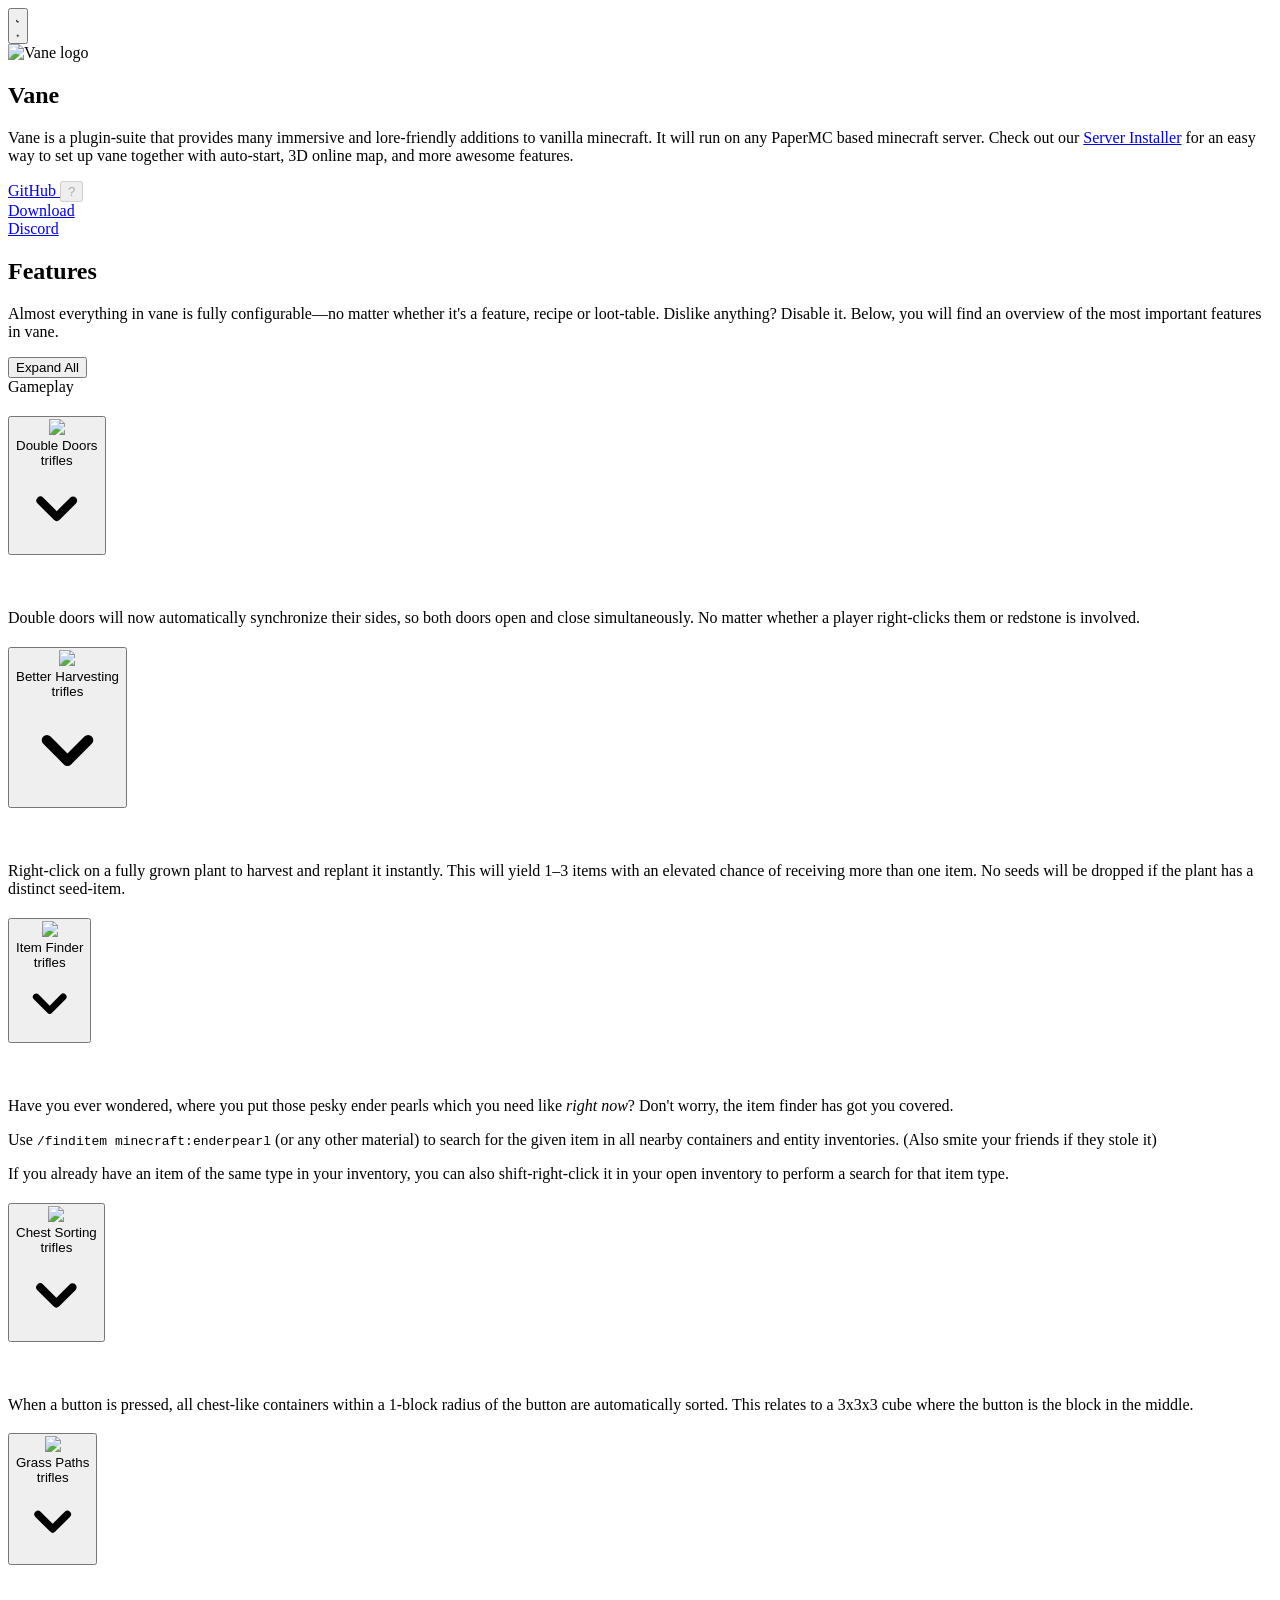
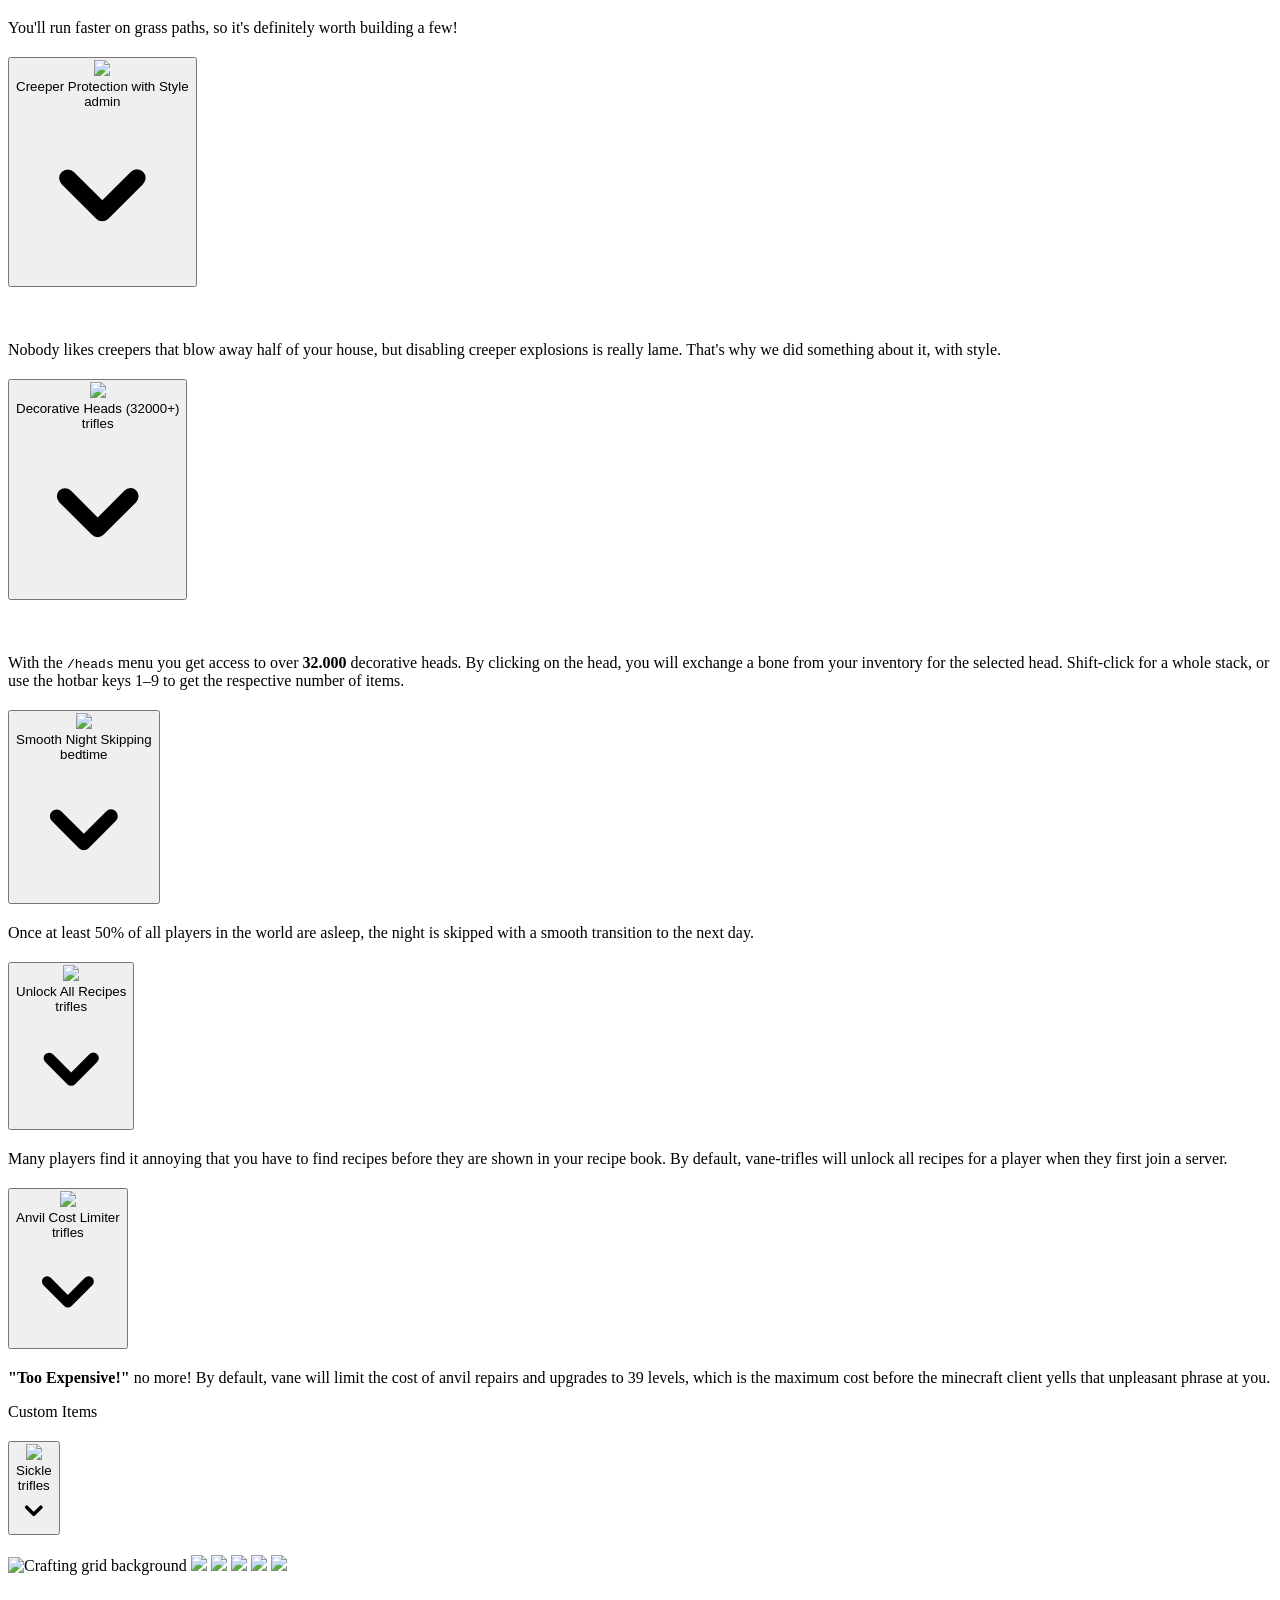
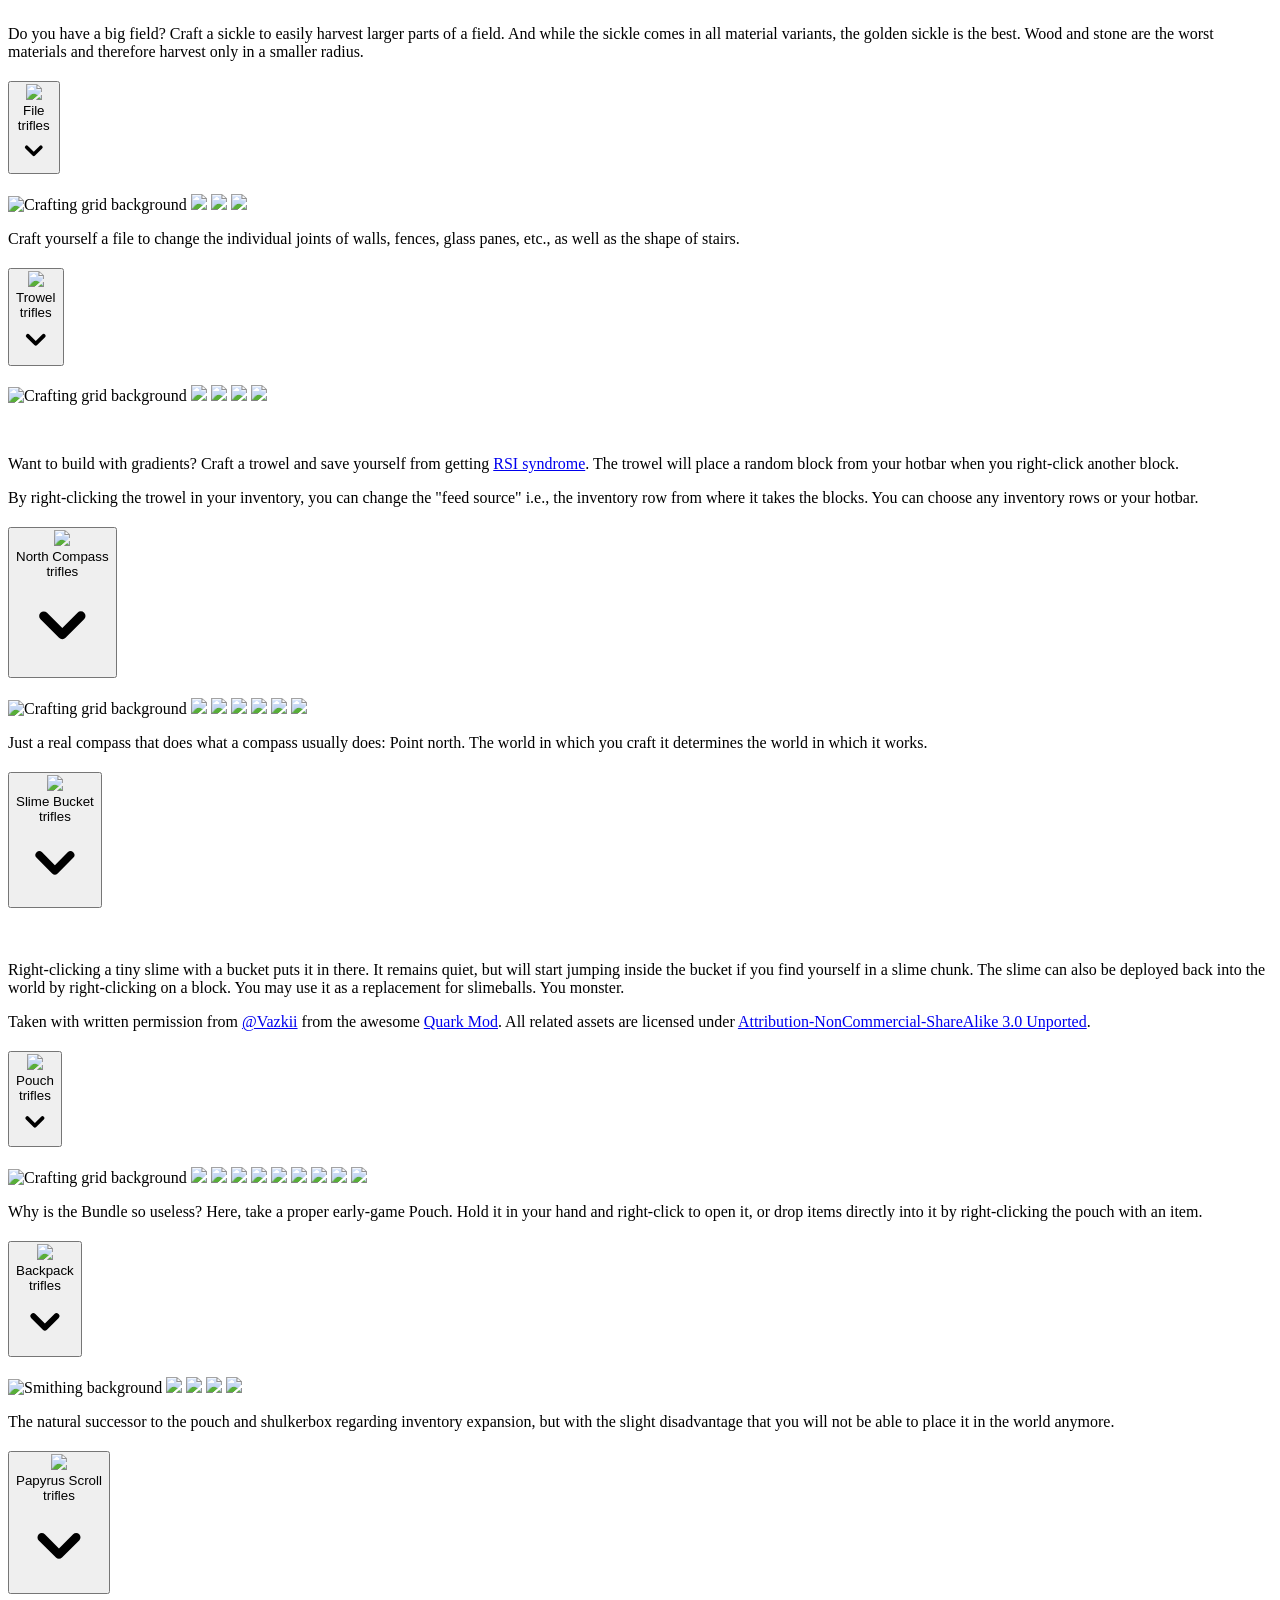
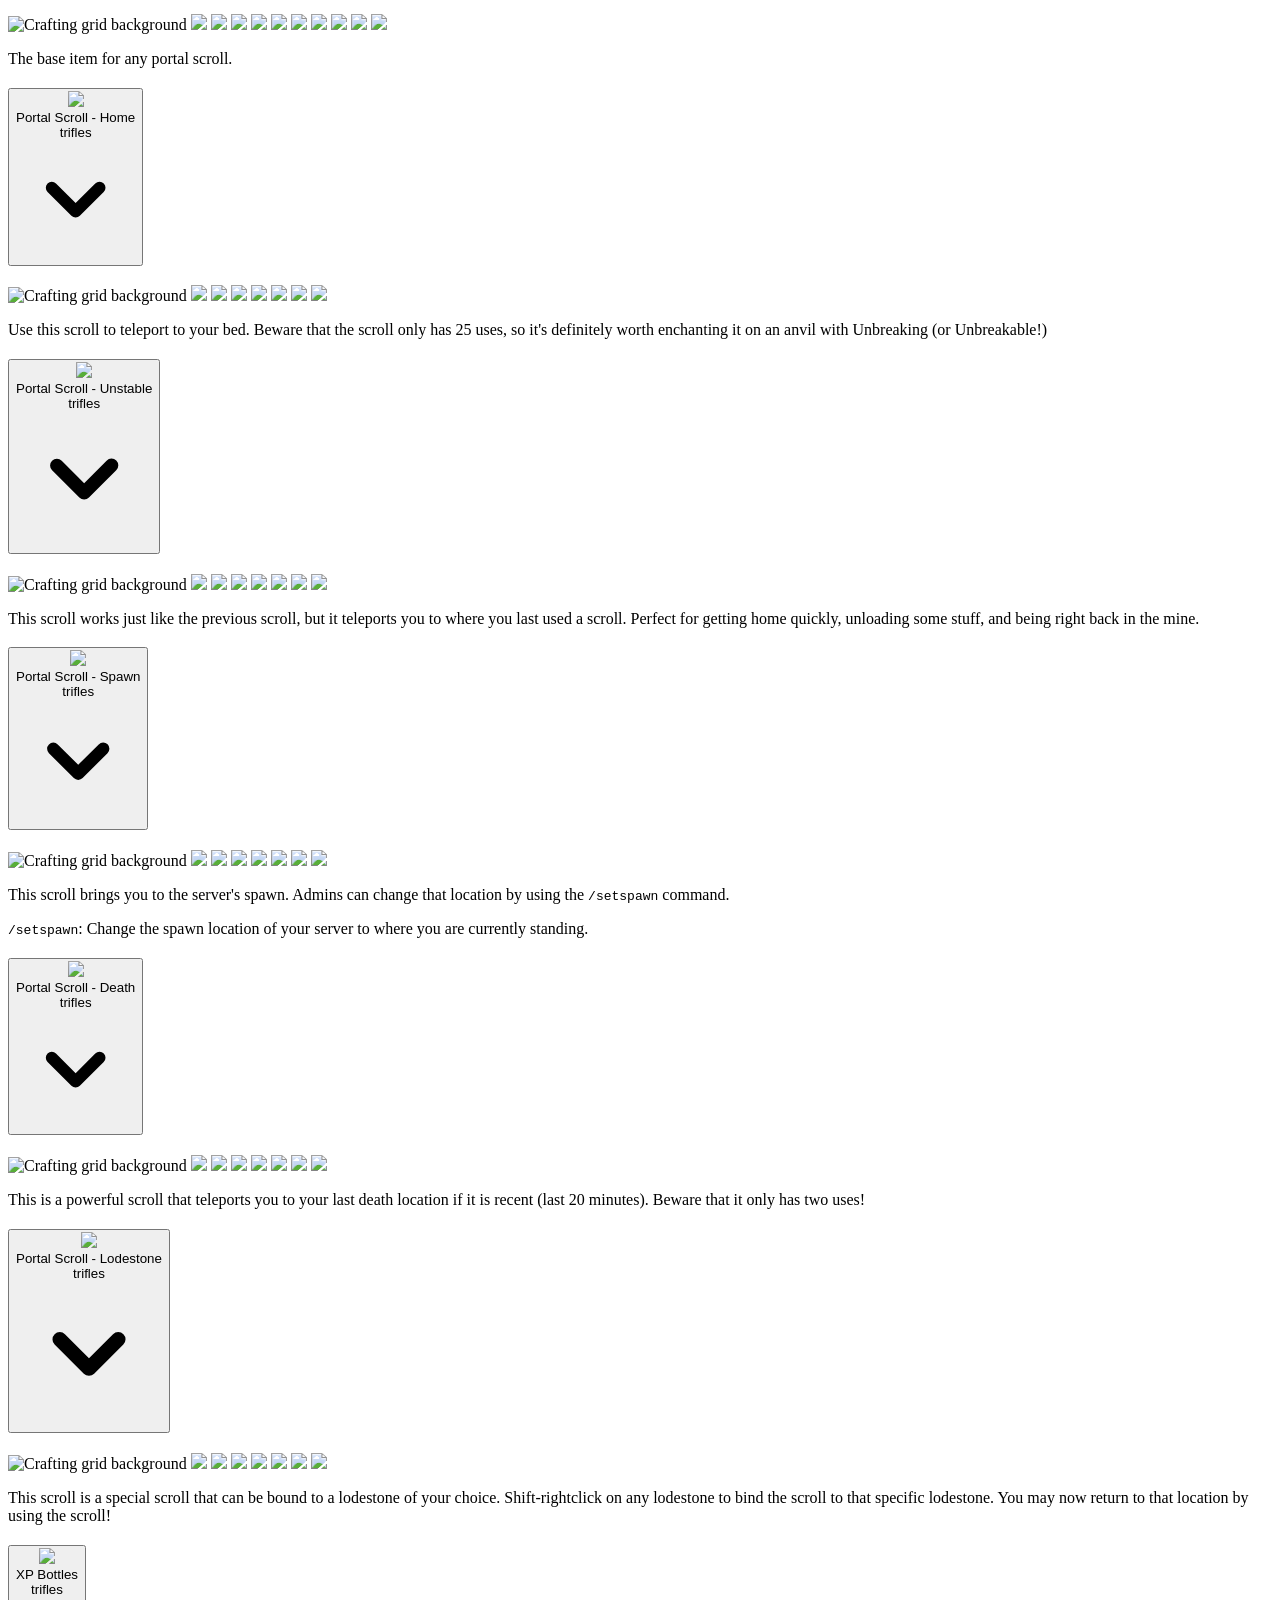
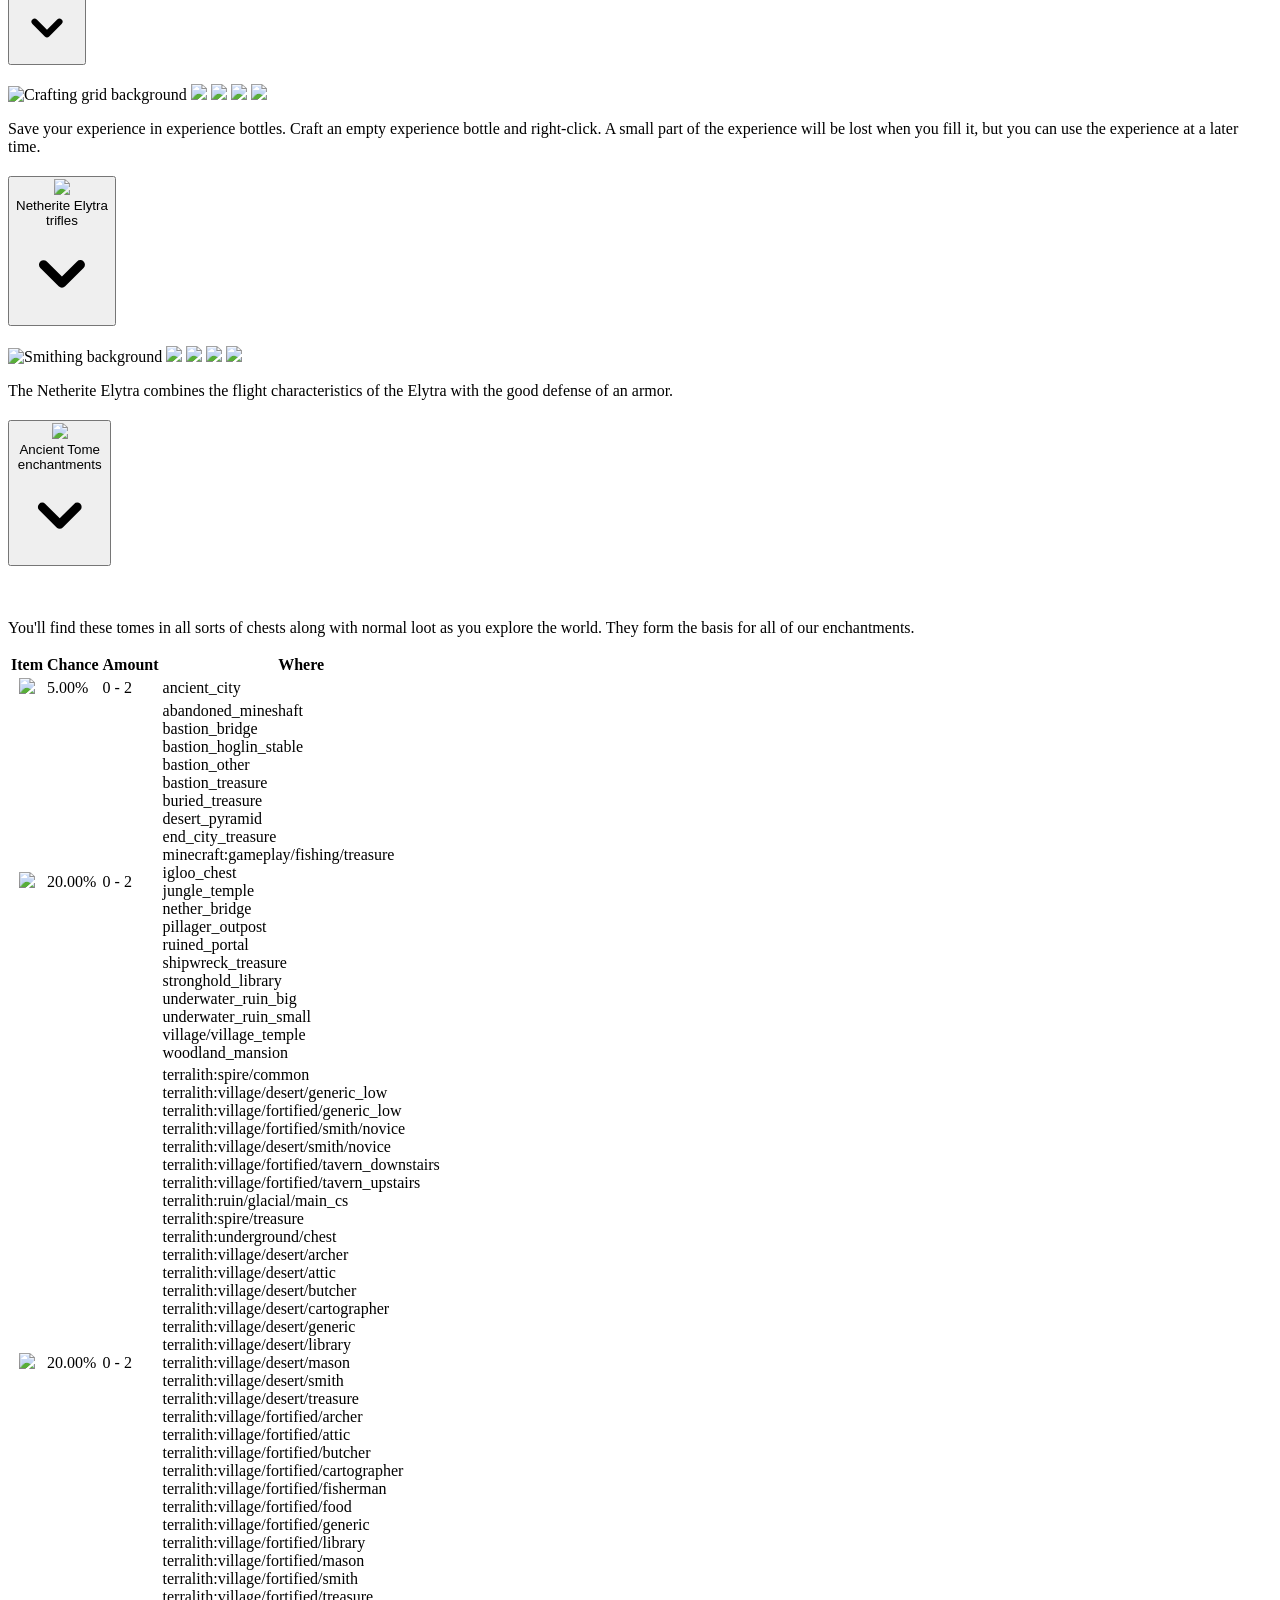
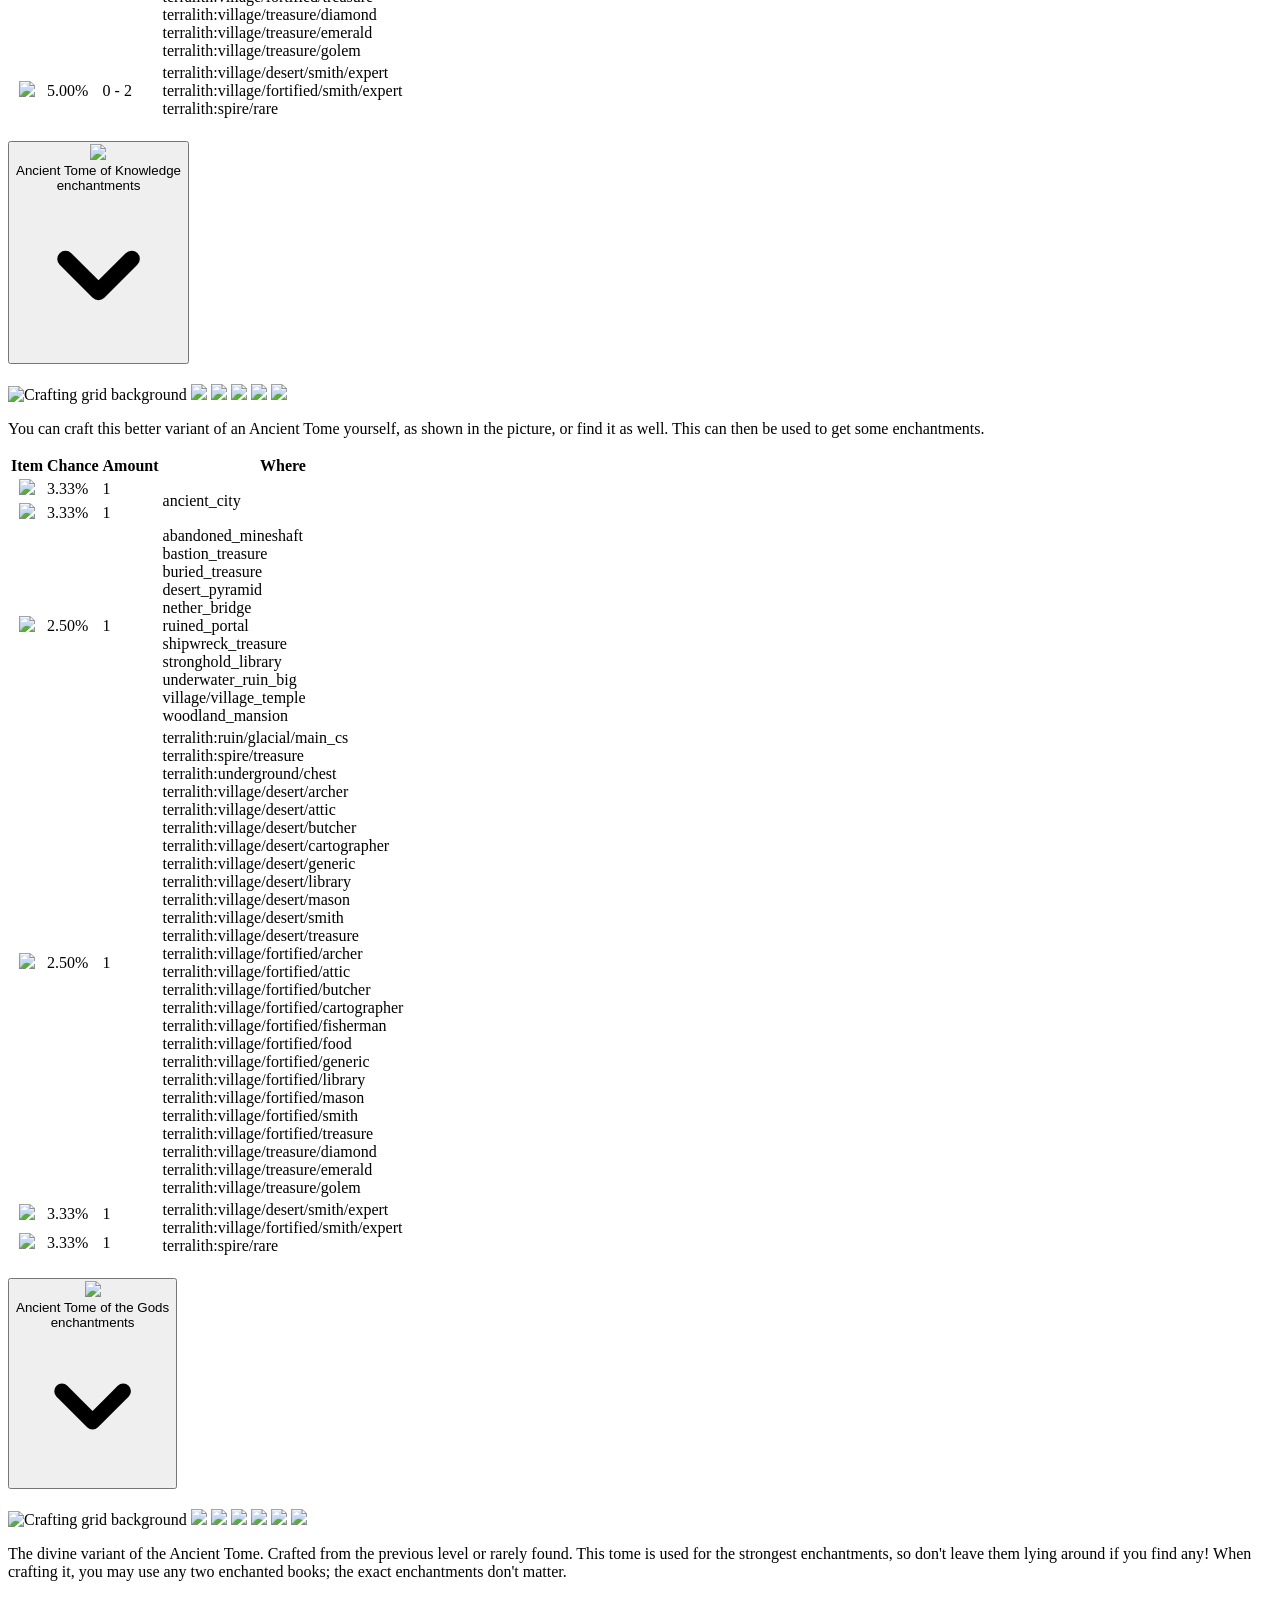
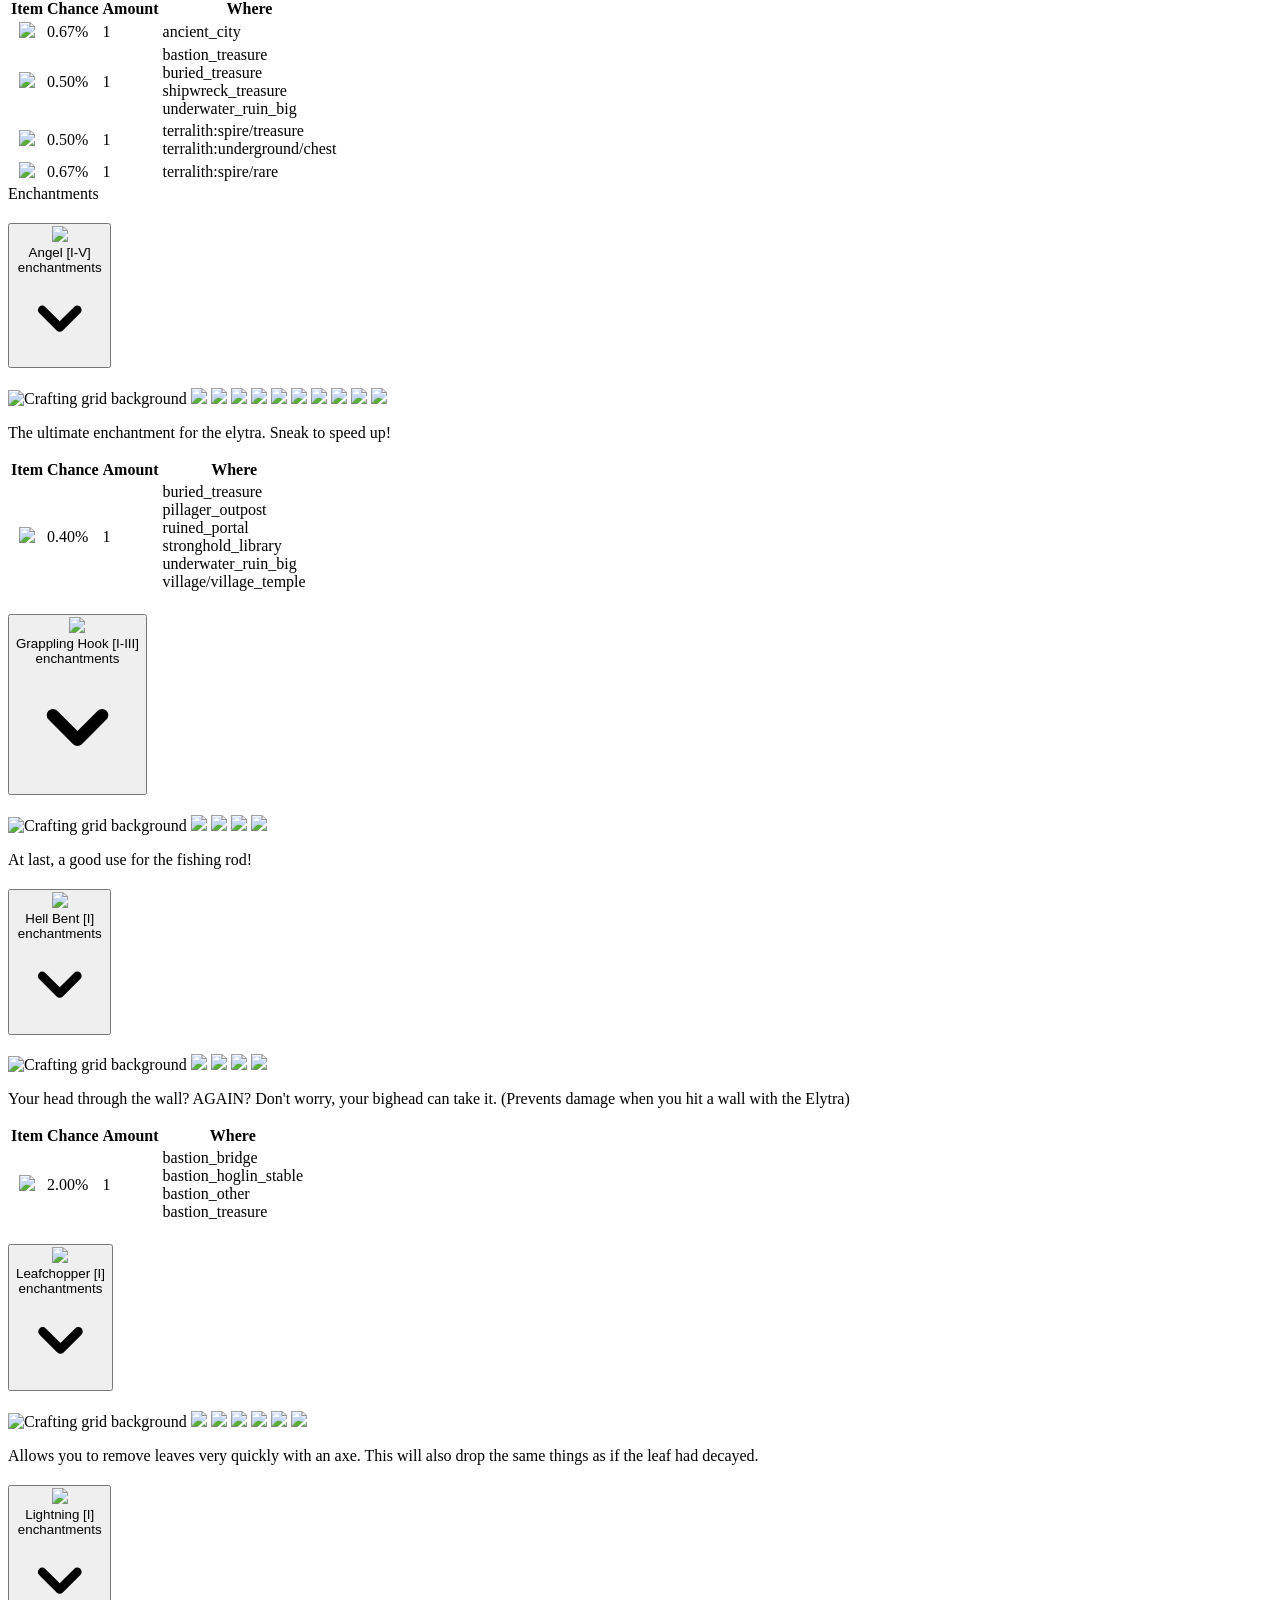
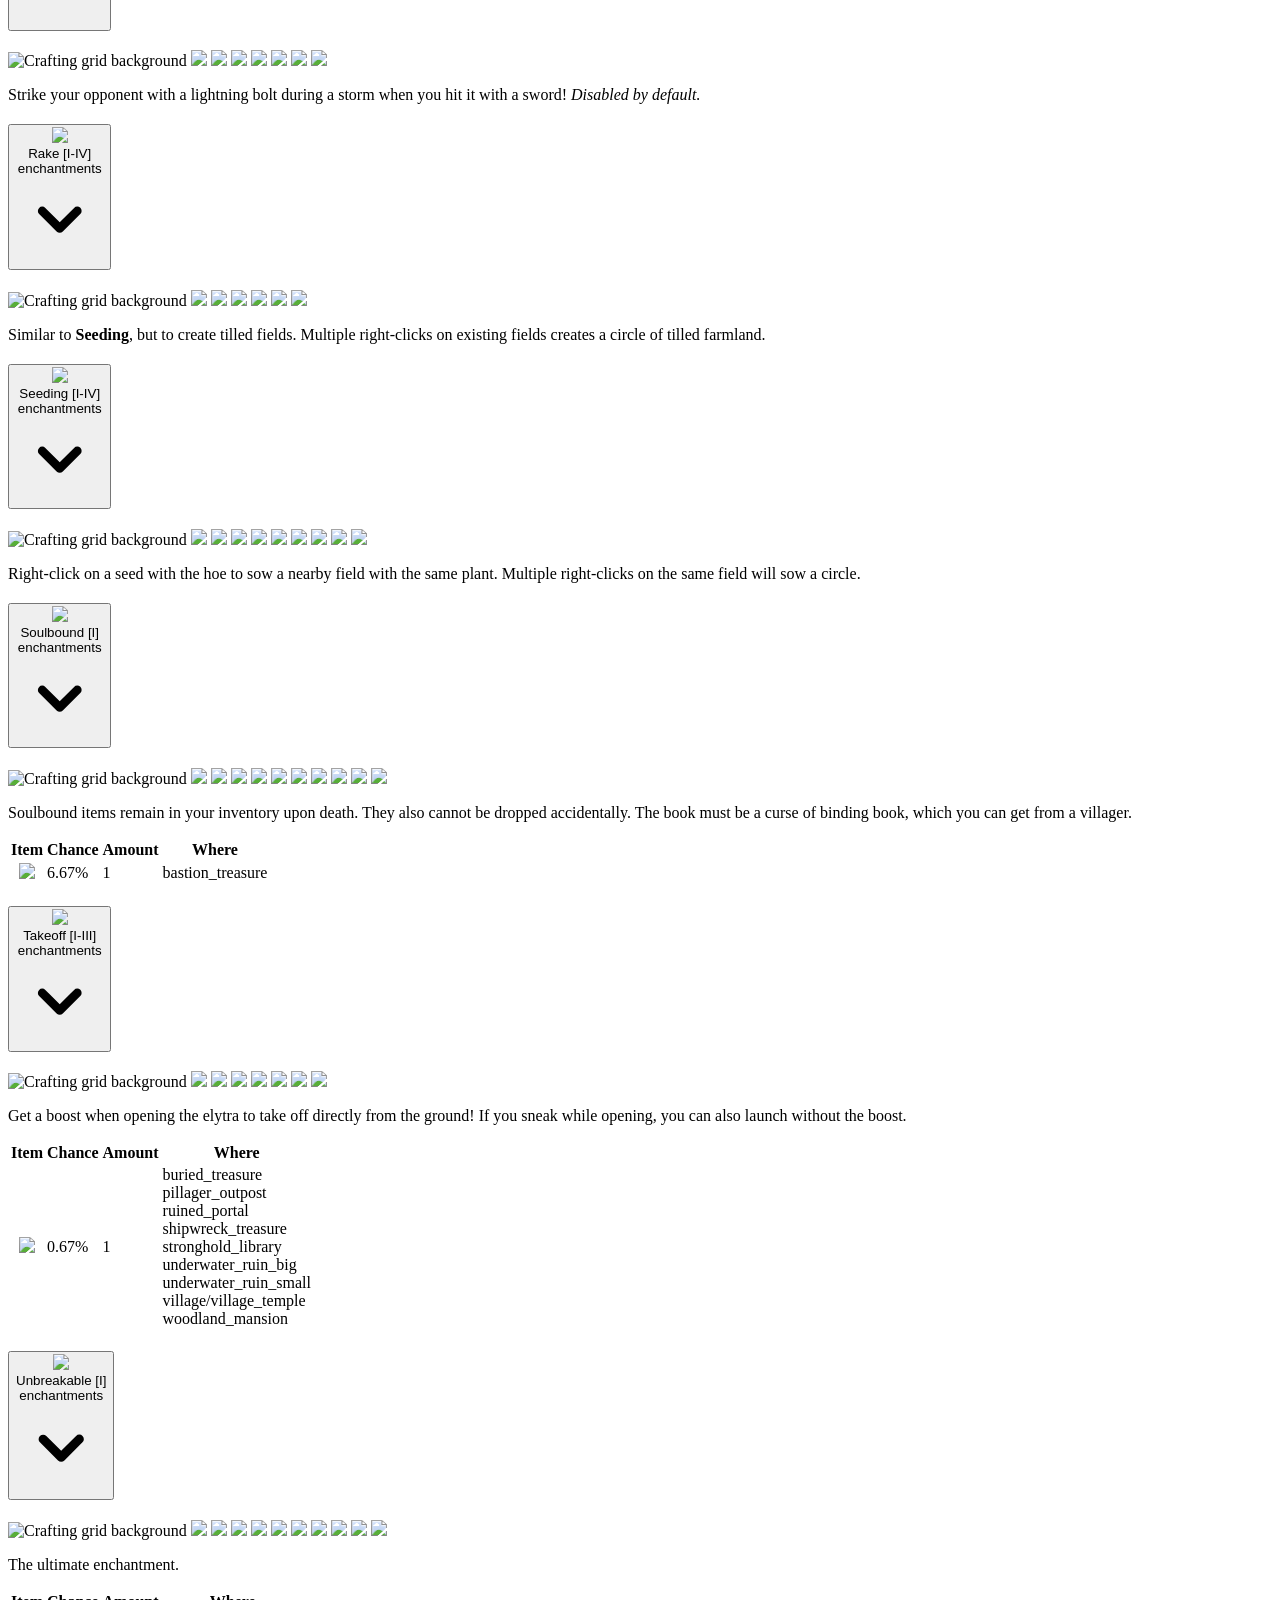
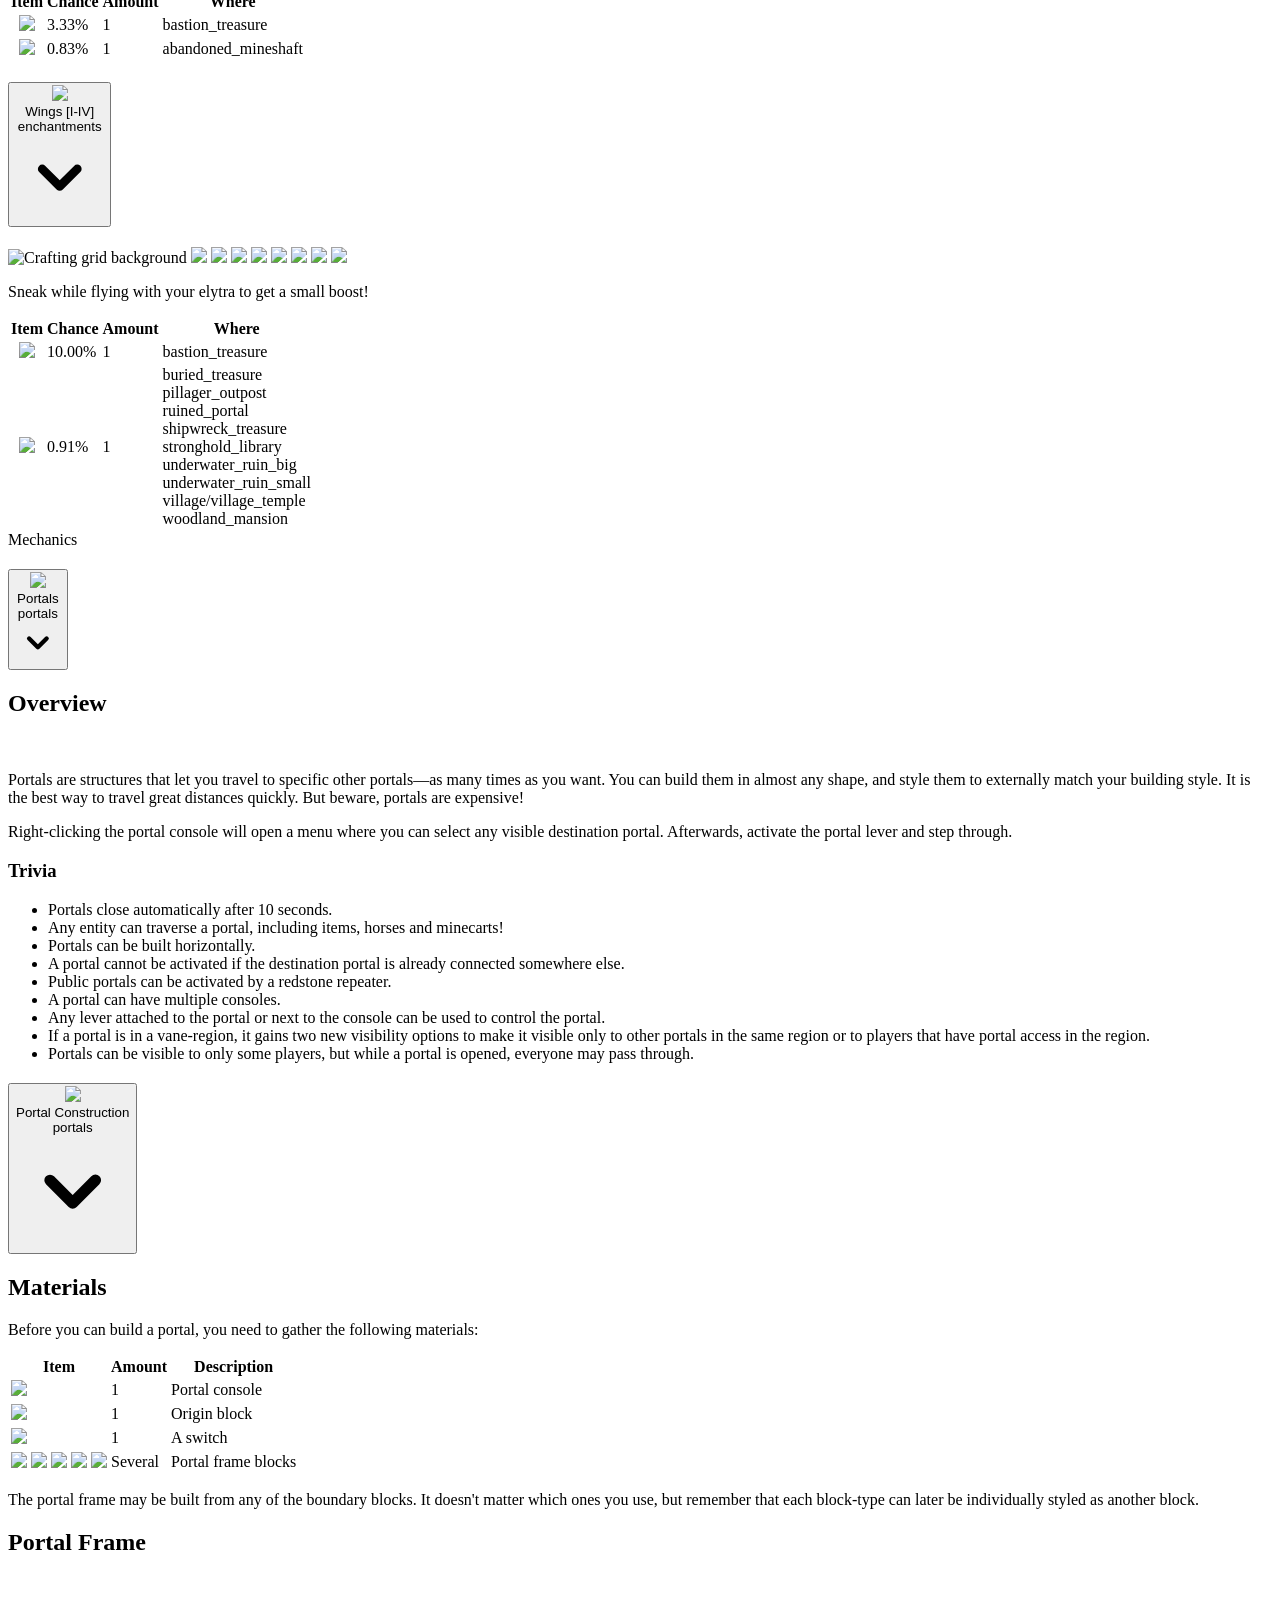
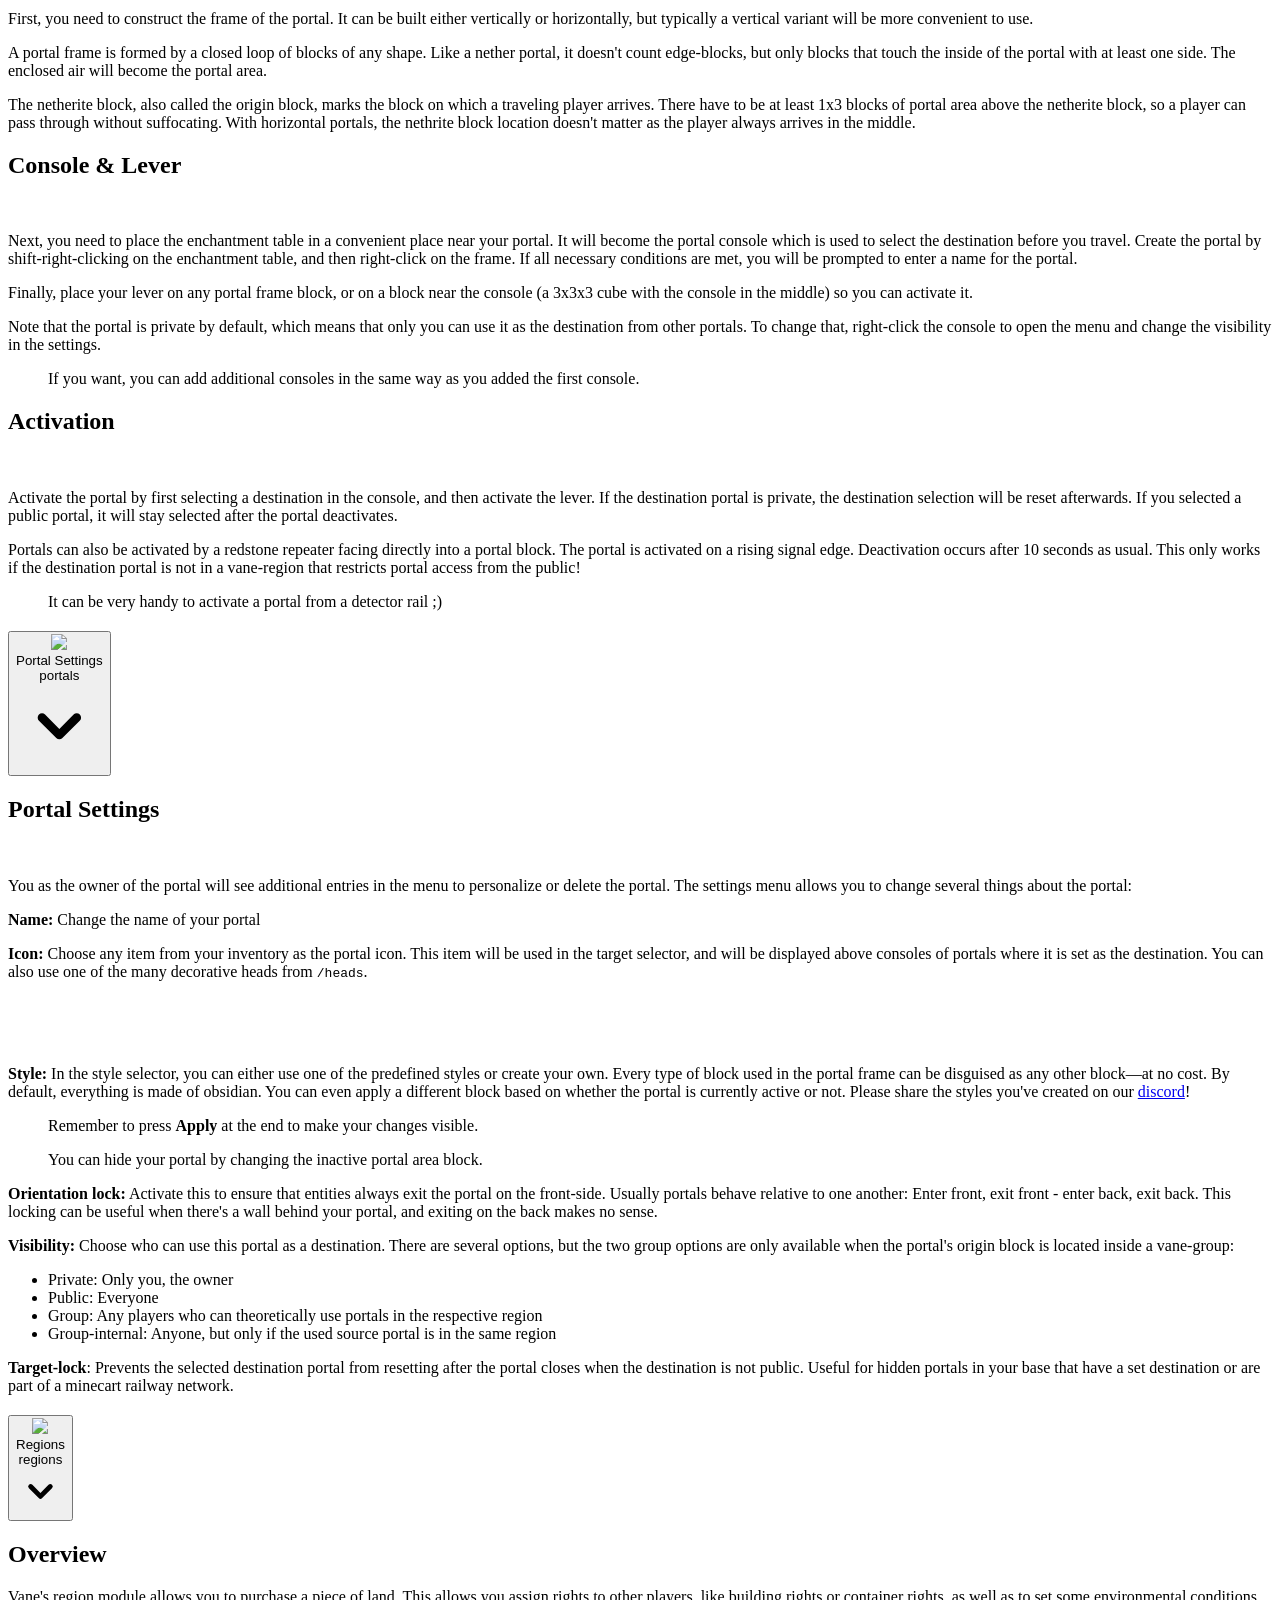
==== docs/index.html @ 8d03a5b3 "Update dependency font-awesome to v7.3.0 (#100) Co-authored-by: renovate[bot] <29139614+renovate[bot" ====
<!DOCTYPE html>
<html lang="en">
	<head>
		<title>Vane – Minecraft Plugin Suite</title>
		<meta charset="utf-8">
		<meta name="viewport" content="width=device-width, initial-scale=1, shrink-to-fit=no">
		<meta name="description" content="">
		<meta name="author" content="oddlama">
		<link rel="stylesheet" href="css/style.css">
		<link rel="stylesheet" href="https://cdnjs.cloudflare.com/ajax/libs/font-awesome/7.3.0/css/all.min.css" integrity="sha512-AcGTxR95Z7Jw43MLwIuXxeAd7uleS+uMzQ3H6p2pwfwb+SgNEHOtMHB1QUCwT9idefqci5MG/+TP3dnDFObEGw==" crossorigin="anonymous" referrerpolicy="no-referrer">
		<link rel="stylesheet" href="https://rsms.me/inter/inter.css">
		<link rel="icon" href="favicon.ico">
		<script>
			if (localStorage.getItem('color-theme') === 'dark' || (!('color-theme' in localStorage) && window.matchMedia('(prefers-color-scheme: dark)').matches)) {
				document.documentElement.classList.add('dark');
			} else {
				document.documentElement.classList.remove('dark')
			}
		</script>
	</head>
	<body class="bg-white dark:bg-gray-900">
		<nav class="px-2 sm:px-4 py-2.5 rounded">
			<div class="container flex flex-wrap justify-between items-center mx-auto">
				<div class="flex items-center"></div>
				<div class="flex md:order-2">
					<button id="theme-toggle" type="button" class="text-gray-500 dark:text-gray-400 hover:bg-gray-100 dark:hover:bg-gray-700 focus:outline-none focus:ring-4 focus:ring-gray-200 dark:focus:ring-gray-700 rounded-lg text-sm p-2.5">
						<svg id="theme-toggle-dark-icon" class="hidden w-5 h-5" fill="currentColor" viewBox="0 0 20 20" xmlns="http://www.w3.org/2000/svg"><path d="M17.293 13.293A8 8 0 016.707 2.707a8.001 8.001 0 1010.586 10.586z"></path></svg>
						<svg id="theme-toggle-light-icon" class="hidden w-5 h-5" fill="currentColor" viewBox="0 0 20 20" xmlns="http://www.w3.org/2000/svg"><path d="M10 2a1 1 0 011 1v1a1 1 0 11-2 0V3a1 1 0 011-1zm4 8a4 4 0 11-8 0 4 4 0 018 0zm-.464 4.95l.707.707a1 1 0 001.414-1.414l-.707-.707a1 1 0 00-1.414 1.414zm2.12-10.607a1 1 0 010 1.414l-.706.707a1 1 0 11-1.414-1.414l.707-.707a1 1 0 011.414 0zM17 11a1 1 0 100-2h-1a1 1 0 100 2h1zm-7 4a1 1 0 011 1v1a1 1 0 11-2 0v-1a1 1 0 011-1zM5.05 6.464A1 1 0 106.465 5.05l-.708-.707a1 1 0 00-1.414 1.414l.707.707zm1.414 8.486l-.707.707a1 1 0 01-1.414-1.414l.707-.707a1 1 0 011.414 1.414zM4 11a1 1 0 100-2H3a1 1 0 000 2h1z" fill-rule="evenodd" clip-rule="evenodd"></path></svg>
					</button>
				</div>
			</div>
		</nav>
		<div class="mx-auto max-w-screen-lg px-3">
			<section class="my-8 pb-3">
				<div class="px-4 text-center lg:px-12">
					<div class="mb-4 inline-flex justify-center items-center">
						<img class="h-24 w-24 min-w-24 min-h-24 lg:h-32 lg:w-32 lg:min-w-32 lg:min-h-32 is-pixelated" src="vane.png" alt="Vane logo">
						<h1 class="px-4 text-4xl font-extrabold tracking-tight leading-none text-gray-900 md:text-5xl lg:text-6xl dark:text-white">Vane</h1>
					</div>
					<p class="mb-8 text-lg font-normal text-gray-500 lg:text-xl lg:px-24 dark:text-gray-400">Vane is a plugin-suite that provides many immersive and lore-friendly additions to vanilla minecraft. It will run on any PaperMC based minecraft server. Check out our <a class="text-sky-600 hover:text-gray-800 dark:text-sky-300 dark:hover:text-gray-300" href="https://oddlama.github.io/minecraft-server">Server Installer</a> for an easy way to set up vane together with auto-start, 3D online map, and more awesome features.</p>
					<div class="flex flex-col mb-4 space-y-4 sm:flex-row sm:justify-center sm:space-y-0 sm:space-x-4">
						<div class="inline-flex justify-center rounded-lr shadow-sm" role="group">
							<a href="https://github.com/oddlama/vane" class="inline-flex justify-center items-center py-3 px-5 text-base font-medium text-center text-gray-900 rounded-l-lg border-l border-t border-b border-gray-300 hover:bg-gray-100 focus:ring-4 focus:ring-gray-100 dark:text-white dark:border-gray-700 dark:hover:bg-gray-700 dark:focus:ring-gray-800">
								<div class="-ml-1 mr-2 w-5 h-5 fa-brands fa-github text-lg"></div>
								GitHub
							</a>
							<button disabled class="inline-flex justify-center items-center py-3 px-5 text-base font-medium text-center text-gray-900 rounded-r-lg border border-gray-300 bg-gray-50 focus:ring-4 focus:ring-gray-100 dark:text-white dark:border-gray-700 dark:bg-gray-800 dark:focus:ring-gray-800">
								<span id="starcount">?</span>
								<div class="ml-2 w-5 h-5 fa-regular fa-star text-lg text-yellow-400 dark:text-yellow-400"></div>
							</button>
						</div>
						<a href="https://github.com/oddlama/vane/releases/latest" class="inline-flex justify-center items-center py-3 px-5 text-base font-medium text-center text-white rounded-lg bg-blue-700 hover:bg-blue-800 focus:ring-4 focus:ring-blue-300 dark:focus:ring-blue-900">
							<div class="-ml-1 mr-2 w-5 h-5 fa-solid fa-download text-lg"></div>
							Download
						</a>
						<a href="https://discord.gg/RueJ6A59x2" class="inline-flex justify-center items-center py-3 px-5 text-base font-medium text-center text-white rounded-lg bg-indigo-500 hover:bg-indigo-600 focus:ring-4 focus:ring-blue-300 dark:focus:ring-blue-900">
							<div class="-ml-1 mr-2 w-5 h-5 fa-brands fa-discord text-lg"></div>
							Discord
						</a>
					</div>
				</div>
			</section>
			<section class="my-16">
				<h1 class="py-6 text-center text-4xl font-bold tracking-tight leading-none text-gray-900 dark:text-gray-50">Features</h1>
				<p class="mb-4 text-center text-lg font-normal text-gray-500 lg:text-xl lg:px-24 dark:text-gray-400">Almost everything in vane is fully configurable—no matter whether it's a feature, recipe or loot-table. Dislike anything? Disable it. Below, you will find an overview of the most important features in vane.</p>
				<div class="mb-8 flex flex-col sm:flex-row sm:justify-center">
					<button id="expand-collapse-all" class="py-2 px-4 uppercase text-xs font-bold text-center text-gray-900 rounded-lg hover:bg-gray-100 focus:ring-4 focus:ring-gray-100 dark:text-white dark:hover:bg-gray-700 dark:focus:ring-gray-800">Expand All</button>
				</div>
			</section>
			<div class="mt-8 relative flex justify-center py-5 items-center">
	<span class="mx-2 text-gray-700 dark:text-gray-400 text-md font-bold uppercase">Gameplay</span>
</div>
<section class="my-4">
	<h2 id="feature-vane-trifles--double_doors">
	<button type="button" class="feature-toggle flex justify-between items-center p-5 w-full font-medium text-left text-gray-500 border border-b-0  rounded-t-xl border-gray-200 focus:ring-4 focus:ring-gray-200 dark:focus:ring-gray-800 dark:border-gray-700 dark:text-gray-400 hover:bg-gray-100 dark:hover:bg-gray-800" aria-expanded="false" aria-controls="body-feature-vane-trifles--double_doors">
		<span class="flex items-center">
			<div class="relative mr-4 w-[32px] h-[32px] min-w-[32px] min-h-[32px]">
				<img class="absolute object-cover is-pixelated w-full h-full" src="assets/minecraft/textures/item/oak_door.png">
			</div>
			Double Doors
		</span>
		<div class="inline-flex shrink-0">
			<span class="bg-sky-100 text-sky-800 text-sm font-medium mr-2 px-2.5 py-0.5 rounded dark:bg-sky-200 dark:text-sky-900 dark:opacity-50">trifles</span>

			<svg data-accordion-icon class="w-6 h-6 shrink-0" fill="currentColor" viewBox="0 0 20 20" xmlns="http://www.w3.org/2000/svg"><path fill-rule="evenodd" d="M5.293 7.293a1 1 0 011.414 0L10 10.586l3.293-3.293a1 1 0 111.414 1.414l-4 4a1 1 0 01-1.414 0l-4-4a1 1 0 010-1.414z" clip-rule="evenodd"></path></svg>
		</div>
	</button>
</h2>
<div id="body-feature-vane-trifles--double_doors" class="hidden">
	<div class="p-5 border border-b-0 border-gray-200 dark:border-gray-700 dark:bg-gray-900">
		<div class="prose prose-slate prose-img:rounded-xl prose-img:w-1/3 prose-img:sm:m-4 prose-img:w-full prose-img:sm:w-1/2 prose-img:lg:w-2/5 prose-img:min-w-32 prose-img:max-w-full prose-img:float-right prose-img:clear-right prose-h1:clear-right prose-h2:clear-right prose-img:float-right dark:prose-invert max-w-none"><p><img alt="" src="assets/gifs/double-doors.gif" /></p>
<p>Double doors will now automatically synchronize their sides, so both doors open and close simultaneously.
No matter whether a player right-clicks them or redstone is involved.</p></div>
		<div class="clear-right"><!-- spacer --></div>
	</div>
</div>

<h2 id="feature-vane-trifles--better_harvesting">
	<button type="button" class="feature-toggle flex justify-between items-center p-5 w-full font-medium text-left text-gray-500 border border-b-0  border-gray-200 focus:ring-4 focus:ring-gray-200 dark:focus:ring-gray-800 dark:border-gray-700 dark:text-gray-400 hover:bg-gray-100 dark:hover:bg-gray-800" aria-expanded="false" aria-controls="body-feature-vane-trifles--better_harvesting">
		<span class="flex items-center">
			<div class="relative mr-4 w-[32px] h-[32px] min-w-[32px] min-h-[32px]">
				<img class="absolute object-cover is-pixelated w-full h-full" src="assets/minecraft/textures/item/wheat.png">
			</div>
			Better Harvesting
		</span>
		<div class="inline-flex shrink-0">
			<span class="bg-sky-100 text-sky-800 text-sm font-medium mr-2 px-2.5 py-0.5 rounded dark:bg-sky-200 dark:text-sky-900 dark:opacity-50">trifles</span>

			<svg data-accordion-icon class="w-6 h-6 shrink-0" fill="currentColor" viewBox="0 0 20 20" xmlns="http://www.w3.org/2000/svg"><path fill-rule="evenodd" d="M5.293 7.293a1 1 0 011.414 0L10 10.586l3.293-3.293a1 1 0 111.414 1.414l-4 4a1 1 0 01-1.414 0l-4-4a1 1 0 010-1.414z" clip-rule="evenodd"></path></svg>
		</div>
	</button>
</h2>
<div id="body-feature-vane-trifles--better_harvesting" class="hidden">
	<div class="p-5 border border-b-0 border-gray-200 dark:border-gray-700 dark:bg-gray-900">
		<div class="prose prose-slate prose-img:rounded-xl prose-img:w-1/3 prose-img:sm:m-4 prose-img:w-full prose-img:sm:w-1/2 prose-img:lg:w-2/5 prose-img:min-w-32 prose-img:max-w-full prose-img:float-right prose-img:clear-right prose-h1:clear-right prose-h2:clear-right prose-img:float-right dark:prose-invert max-w-none"><p><img alt="" src="assets/gifs/better-harvesting.gif" /></p>
<p>Right-click on a fully grown plant to harvest and replant it instantly. This will yield 1–3 items with an elevated chance of receiving more than one item. No seeds will be dropped if the plant has a distinct seed-item.</p></div>
		<div class="clear-right"><!-- spacer --></div>
	</div>
</div>

<h2 id="feature-vane-trifles--item_finder">
	<button type="button" class="feature-toggle flex justify-between items-center p-5 w-full font-medium text-left text-gray-500 border border-b-0  border-gray-200 focus:ring-4 focus:ring-gray-200 dark:focus:ring-gray-800 dark:border-gray-700 dark:text-gray-400 hover:bg-gray-100 dark:hover:bg-gray-800" aria-expanded="false" aria-controls="body-feature-vane-trifles--item_finder">
		<span class="flex items-center">
			<div class="relative mr-4 w-[32px] h-[32px] min-w-[32px] min-h-[32px]">
				<img class="absolute object-cover is-pixelated w-full h-full" src="assets/minecraft/textures/item/spyglass.png">
			</div>
			Item Finder
		</span>
		<div class="inline-flex shrink-0">
			<span class="bg-sky-100 text-sky-800 text-sm font-medium mr-2 px-2.5 py-0.5 rounded dark:bg-sky-200 dark:text-sky-900 dark:opacity-50">trifles</span>

			<svg data-accordion-icon class="w-6 h-6 shrink-0" fill="currentColor" viewBox="0 0 20 20" xmlns="http://www.w3.org/2000/svg"><path fill-rule="evenodd" d="M5.293 7.293a1 1 0 011.414 0L10 10.586l3.293-3.293a1 1 0 111.414 1.414l-4 4a1 1 0 01-1.414 0l-4-4a1 1 0 010-1.414z" clip-rule="evenodd"></path></svg>
		</div>
	</button>
</h2>
<div id="body-feature-vane-trifles--item_finder" class="hidden">
	<div class="p-5 border border-b-0 border-gray-200 dark:border-gray-700 dark:bg-gray-900">
		<div class="prose prose-slate prose-img:rounded-xl prose-img:w-1/3 prose-img:sm:m-4 prose-img:w-full prose-img:sm:w-1/2 prose-img:lg:w-2/5 prose-img:min-w-32 prose-img:max-w-full prose-img:float-right prose-img:clear-right prose-h1:clear-right prose-h2:clear-right prose-img:float-right dark:prose-invert max-w-none"><p><img alt="" src="assets/gifs/find_item.gif" /></p>
<p>Have you ever wondered, where you put those pesky ender pearls which you need like <em>right now</em>? Don't worry, the item finder has got you covered.</p>
<p>Use <code>/finditem minecraft:enderpearl</code> (or any other material) to search for the given item in all nearby
containers and entity inventories. (Also smite your friends if they stole it)</p>
<p>If you already have an item of the same type in your inventory, you can also 
shift-right-click it in your open inventory to perform a search for that item type.</p></div>
		<div class="clear-right"><!-- spacer --></div>
	</div>
</div>

<h2 id="feature-vane-trifles--chest_sorting">
	<button type="button" class="feature-toggle flex justify-between items-center p-5 w-full font-medium text-left text-gray-500 border border-b-0  border-gray-200 focus:ring-4 focus:ring-gray-200 dark:focus:ring-gray-800 dark:border-gray-700 dark:text-gray-400 hover:bg-gray-100 dark:hover:bg-gray-800" aria-expanded="false" aria-controls="body-feature-vane-trifles--chest_sorting">
		<span class="flex items-center">
			<div class="relative mr-4 w-[32px] h-[32px] min-w-[32px] min-h-[32px]">
				<img class="absolute object-cover is-pixelated w-full h-full" src="assets/minecraft_special/chest.png">
			</div>
			Chest Sorting
		</span>
		<div class="inline-flex shrink-0">
			<span class="bg-sky-100 text-sky-800 text-sm font-medium mr-2 px-2.5 py-0.5 rounded dark:bg-sky-200 dark:text-sky-900 dark:opacity-50">trifles</span>

			<svg data-accordion-icon class="w-6 h-6 shrink-0" fill="currentColor" viewBox="0 0 20 20" xmlns="http://www.w3.org/2000/svg"><path fill-rule="evenodd" d="M5.293 7.293a1 1 0 011.414 0L10 10.586l3.293-3.293a1 1 0 111.414 1.414l-4 4a1 1 0 01-1.414 0l-4-4a1 1 0 010-1.414z" clip-rule="evenodd"></path></svg>
		</div>
	</button>
</h2>
<div id="body-feature-vane-trifles--chest_sorting" class="hidden">
	<div class="p-5 border border-b-0 border-gray-200 dark:border-gray-700 dark:bg-gray-900">
		<div class="prose prose-slate prose-img:rounded-xl prose-img:w-1/3 prose-img:sm:m-4 prose-img:w-full prose-img:sm:w-1/2 prose-img:lg:w-2/5 prose-img:min-w-32 prose-img:max-w-full prose-img:float-right prose-img:clear-right prose-h1:clear-right prose-h2:clear-right prose-img:float-right dark:prose-invert max-w-none"><p><img alt="" src="assets/gifs/chest-sorting.gif" /></p>
<p>When a button is pressed, all chest-like containers within a 1-block radius of the button are automatically sorted.
This relates to a 3x3x3 cube where the button is the block in the middle.</p></div>
		<div class="clear-right"><!-- spacer --></div>
	</div>
</div>

<h2 id="feature-vane-trifles--grass_paths">
	<button type="button" class="feature-toggle flex justify-between items-center p-5 w-full font-medium text-left text-gray-500 border border-b-0  border-gray-200 focus:ring-4 focus:ring-gray-200 dark:focus:ring-gray-800 dark:border-gray-700 dark:text-gray-400 hover:bg-gray-100 dark:hover:bg-gray-800" aria-expanded="false" aria-controls="body-feature-vane-trifles--grass_paths">
		<span class="flex items-center">
			<div class="relative mr-4 w-[32px] h-[32px] min-w-[32px] min-h-[32px]">
				<img class="absolute object-cover is-pixelated w-full h-full" src="assets/minecraft_special/dirt_path.png">
			</div>
			Grass Paths
		</span>
		<div class="inline-flex shrink-0">
			<span class="bg-sky-100 text-sky-800 text-sm font-medium mr-2 px-2.5 py-0.5 rounded dark:bg-sky-200 dark:text-sky-900 dark:opacity-50">trifles</span>

			<svg data-accordion-icon class="w-6 h-6 shrink-0" fill="currentColor" viewBox="0 0 20 20" xmlns="http://www.w3.org/2000/svg"><path fill-rule="evenodd" d="M5.293 7.293a1 1 0 011.414 0L10 10.586l3.293-3.293a1 1 0 111.414 1.414l-4 4a1 1 0 01-1.414 0l-4-4a1 1 0 010-1.414z" clip-rule="evenodd"></path></svg>
		</div>
	</button>
</h2>
<div id="body-feature-vane-trifles--grass_paths" class="hidden">
	<div class="p-5 border border-b-0 border-gray-200 dark:border-gray-700 dark:bg-gray-900">
		<div class="prose prose-slate prose-img:rounded-xl prose-img:w-1/3 prose-img:sm:m-4 prose-img:w-full prose-img:sm:w-1/2 prose-img:lg:w-2/5 prose-img:min-w-32 prose-img:max-w-full prose-img:float-right prose-img:clear-right prose-h1:clear-right prose-h2:clear-right prose-img:float-right dark:prose-invert max-w-none"><p><img alt="" src="assets/gifs/grass-paths.gif" /></p>
<p>You'll run faster on grass paths, so it's definitely worth building a few!</p></div>
		<div class="clear-right"><!-- spacer --></div>
	</div>
</div>

<h2 id="feature-vane-admin--creeper_protection">
	<button type="button" class="feature-toggle flex justify-between items-center p-5 w-full font-medium text-left text-gray-500 border border-b-0  border-gray-200 focus:ring-4 focus:ring-gray-200 dark:focus:ring-gray-800 dark:border-gray-700 dark:text-gray-400 hover:bg-gray-100 dark:hover:bg-gray-800" aria-expanded="false" aria-controls="body-feature-vane-admin--creeper_protection">
		<span class="flex items-center">
			<div class="relative mr-4 w-[32px] h-[32px] min-w-[32px] min-h-[32px]">
				<img class="absolute object-cover is-pixelated w-full h-full" src="assets/minecraft_special/creeper_head.png">
			</div>
			Creeper Protection with Style
		</span>
		<div class="inline-flex shrink-0">
			<span class="bg-red-100 text-red-800 text-sm font-medium mr-2 px-2.5 py-0.5 rounded dark:bg-red-200 dark:text-red-900 dark:opacity-50">admin</span>

			<svg data-accordion-icon class="w-6 h-6 shrink-0" fill="currentColor" viewBox="0 0 20 20" xmlns="http://www.w3.org/2000/svg"><path fill-rule="evenodd" d="M5.293 7.293a1 1 0 011.414 0L10 10.586l3.293-3.293a1 1 0 111.414 1.414l-4 4a1 1 0 01-1.414 0l-4-4a1 1 0 010-1.414z" clip-rule="evenodd"></path></svg>
		</div>
	</button>
</h2>
<div id="body-feature-vane-admin--creeper_protection" class="hidden">
	<div class="p-5 border border-b-0 border-gray-200 dark:border-gray-700 dark:bg-gray-900">
		<div class="prose prose-slate prose-img:rounded-xl prose-img:w-1/3 prose-img:sm:m-4 prose-img:w-full prose-img:sm:w-1/2 prose-img:lg:w-2/5 prose-img:min-w-32 prose-img:max-w-full prose-img:float-right prose-img:clear-right prose-h1:clear-right prose-h2:clear-right prose-img:float-right dark:prose-invert max-w-none"><p><img alt="" src="assets/gifs/creeper-protection.gif" /></p>
<p>Nobody likes creepers that blow away half of your house,
but disabling creeper explosions is really lame.
That's why we did something about it, with style.</p></div>
		<div class="clear-right"><!-- spacer --></div>
	</div>
</div>

<h2 id="feature-vane-trifles--decorative_heads">
	<button type="button" class="feature-toggle flex justify-between items-center p-5 w-full font-medium text-left text-gray-500 border border-b-0  border-gray-200 focus:ring-4 focus:ring-gray-200 dark:focus:ring-gray-800 dark:border-gray-700 dark:text-gray-400 hover:bg-gray-100 dark:hover:bg-gray-800" aria-expanded="false" aria-controls="body-feature-vane-trifles--decorative_heads">
		<span class="flex items-center">
			<div class="relative mr-4 w-[32px] h-[32px] min-w-[32px] min-h-[32px]">
				<img class="absolute object-cover is-pixelated w-full h-full" src="assets/minecraft_special/player_head.png">
			</div>
			Decorative Heads (32000+)
		</span>
		<div class="inline-flex shrink-0">
			<span class="bg-sky-100 text-sky-800 text-sm font-medium mr-2 px-2.5 py-0.5 rounded dark:bg-sky-200 dark:text-sky-900 dark:opacity-50">trifles</span>

			<svg data-accordion-icon class="w-6 h-6 shrink-0" fill="currentColor" viewBox="0 0 20 20" xmlns="http://www.w3.org/2000/svg"><path fill-rule="evenodd" d="M5.293 7.293a1 1 0 011.414 0L10 10.586l3.293-3.293a1 1 0 111.414 1.414l-4 4a1 1 0 01-1.414 0l-4-4a1 1 0 010-1.414z" clip-rule="evenodd"></path></svg>
		</div>
	</button>
</h2>
<div id="body-feature-vane-trifles--decorative_heads" class="hidden">
	<div class="p-5 border border-b-0 border-gray-200 dark:border-gray-700 dark:bg-gray-900">
		<div class="prose prose-slate prose-img:rounded-xl prose-img:w-1/3 prose-img:sm:m-4 prose-img:w-full prose-img:sm:w-1/2 prose-img:lg:w-2/5 prose-img:min-w-32 prose-img:max-w-full prose-img:float-right prose-img:clear-right prose-h1:clear-right prose-h2:clear-right prose-img:float-right dark:prose-invert max-w-none"><p><img alt="" src="images/heads.png" /></p>
<p>With the <code>/heads</code> menu you get access to over <strong>32.000</strong> decorative heads.
By clicking on the head, you will exchange a bone from your inventory for the selected head.
Shift-click for a whole stack, or use the hotbar keys 1–9 to get the respective number of items.</p></div>
		<div class="clear-right"><!-- spacer --></div>
	</div>
</div>

<h2 id="feature-vane-bedtime--night_to_day">
	<button type="button" class="feature-toggle flex justify-between items-center p-5 w-full font-medium text-left text-gray-500 border border-b-0  border-gray-200 focus:ring-4 focus:ring-gray-200 dark:focus:ring-gray-800 dark:border-gray-700 dark:text-gray-400 hover:bg-gray-100 dark:hover:bg-gray-800" aria-expanded="false" aria-controls="body-feature-vane-bedtime--night_to_day">
		<span class="flex items-center">
			<div class="relative mr-4 w-[32px] h-[32px] min-w-[32px] min-h-[32px]">
				<img class="absolute object-cover is-pixelated w-full h-full" src="assets/minecraft_special/bed.png">
			</div>
			Smooth Night Skipping
		</span>
		<div class="inline-flex shrink-0">
			<span class="bg-sky-100 text-sky-800 text-sm font-medium mr-2 px-2.5 py-0.5 rounded dark:bg-sky-200 dark:text-sky-900 dark:opacity-50">bedtime</span>

			<svg data-accordion-icon class="w-6 h-6 shrink-0" fill="currentColor" viewBox="0 0 20 20" xmlns="http://www.w3.org/2000/svg"><path fill-rule="evenodd" d="M5.293 7.293a1 1 0 011.414 0L10 10.586l3.293-3.293a1 1 0 111.414 1.414l-4 4a1 1 0 01-1.414 0l-4-4a1 1 0 010-1.414z" clip-rule="evenodd"></path></svg>
		</div>
	</button>
</h2>
<div id="body-feature-vane-bedtime--night_to_day" class="hidden">
	<div class="p-5 border border-b-0 border-gray-200 dark:border-gray-700 dark:bg-gray-900">
		<div class="prose prose-slate prose-img:rounded-xl prose-img:w-1/3 prose-img:sm:m-4 prose-img:w-full prose-img:sm:w-1/2 prose-img:lg:w-2/5 prose-img:min-w-32 prose-img:max-w-full prose-img:float-right prose-img:clear-right prose-h1:clear-right prose-h2:clear-right prose-img:float-right dark:prose-invert max-w-none"><p>Once at least 50% of all players in the world are asleep, the night is skipped with a smooth transition to the next day.</p></div>
		<div class="clear-right"><!-- spacer --></div>
	</div>
</div>

<h2 id="feature-vane-trifles--recipe_unlock">
	<button type="button" class="feature-toggle flex justify-between items-center p-5 w-full font-medium text-left text-gray-500 border border-b-0  border-gray-200 focus:ring-4 focus:ring-gray-200 dark:focus:ring-gray-800 dark:border-gray-700 dark:text-gray-400 hover:bg-gray-100 dark:hover:bg-gray-800" aria-expanded="false" aria-controls="body-feature-vane-trifles--recipe_unlock">
		<span class="flex items-center">
			<div class="relative mr-4 w-[32px] h-[32px] min-w-[32px] min-h-[32px]">
				<img class="absolute object-cover is-pixelated w-full h-full" src="assets/minecraft/textures/item/knowledge_book.png">
			</div>
			Unlock All Recipes
		</span>
		<div class="inline-flex shrink-0">
			<span class="bg-sky-100 text-sky-800 text-sm font-medium mr-2 px-2.5 py-0.5 rounded dark:bg-sky-200 dark:text-sky-900 dark:opacity-50">trifles</span>

			<svg data-accordion-icon class="w-6 h-6 shrink-0" fill="currentColor" viewBox="0 0 20 20" xmlns="http://www.w3.org/2000/svg"><path fill-rule="evenodd" d="M5.293 7.293a1 1 0 011.414 0L10 10.586l3.293-3.293a1 1 0 111.414 1.414l-4 4a1 1 0 01-1.414 0l-4-4a1 1 0 010-1.414z" clip-rule="evenodd"></path></svg>
		</div>
	</button>
</h2>
<div id="body-feature-vane-trifles--recipe_unlock" class="hidden">
	<div class="p-5 border border-b-0 border-gray-200 dark:border-gray-700 dark:bg-gray-900">
		<div class="prose prose-slate prose-img:rounded-xl prose-img:w-1/3 prose-img:sm:m-4 prose-img:w-full prose-img:sm:w-1/2 prose-img:lg:w-2/5 prose-img:min-w-32 prose-img:max-w-full prose-img:float-right prose-img:clear-right prose-h1:clear-right prose-h2:clear-right prose-img:float-right dark:prose-invert max-w-none"><p>Many players find it annoying that you have to find recipes before they are shown in your recipe book.
By default, vane-trifles will unlock all recipes for a player when they first join a server.</p></div>
		<div class="clear-right"><!-- spacer --></div>
	</div>
</div>

<h2 id="feature-vane-trifles--repair_cost_limiter">
	<button type="button" class="feature-toggle flex justify-between items-center p-5 w-full font-medium text-left text-gray-500 border border-gray-200 focus:ring-4 focus:ring-gray-200 dark:focus:ring-gray-800 dark:border-gray-700 dark:text-gray-400 hover:bg-gray-100 dark:hover:bg-gray-800" aria-expanded="false" aria-controls="body-feature-vane-trifles--repair_cost_limiter">
		<span class="flex items-center">
			<div class="relative mr-4 w-[32px] h-[32px] min-w-[32px] min-h-[32px]">
				<img class="absolute object-cover is-pixelated w-full h-full" src="assets/minecraft_special/anvil.png">
			</div>
			Anvil Cost Limiter
		</span>
		<div class="inline-flex shrink-0">
			<span class="bg-sky-100 text-sky-800 text-sm font-medium mr-2 px-2.5 py-0.5 rounded dark:bg-sky-200 dark:text-sky-900 dark:opacity-50">trifles</span>

			<svg data-accordion-icon class="w-6 h-6 shrink-0" fill="currentColor" viewBox="0 0 20 20" xmlns="http://www.w3.org/2000/svg"><path fill-rule="evenodd" d="M5.293 7.293a1 1 0 011.414 0L10 10.586l3.293-3.293a1 1 0 111.414 1.414l-4 4a1 1 0 01-1.414 0l-4-4a1 1 0 010-1.414z" clip-rule="evenodd"></path></svg>
		</div>
	</button>
</h2>
<div id="body-feature-vane-trifles--repair_cost_limiter" class="hidden">
	<div class="p-5 border border-t-0 border-gray-200 dark:border-gray-700 dark:bg-gray-900">
		<div class="prose prose-slate prose-img:rounded-xl prose-img:w-1/3 prose-img:sm:m-4 prose-img:w-full prose-img:sm:w-1/2 prose-img:lg:w-2/5 prose-img:min-w-32 prose-img:max-w-full prose-img:float-right prose-img:clear-right prose-h1:clear-right prose-h2:clear-right prose-img:float-right dark:prose-invert max-w-none"><p><strong>"Too Expensive!"</strong> no more! By default, vane will limit the cost of anvil repairs and upgrades
to 39 levels, which is the maximum cost before the minecraft client yells that unpleasant phrase at you.</p></div>
		<div class="clear-right"><!-- spacer --></div>
	</div>
</div>

</section>

<div class="mt-8 relative flex justify-center py-5 items-center">
	<span class="mx-2 text-gray-700 dark:text-gray-400 text-md font-bold uppercase">Custom Items</span>
</div>
<section class="my-4">
	<h2 id="feature-vane-trifles--sickle">
	<button type="button" class="feature-toggle flex justify-between items-center p-5 w-full font-medium text-left text-gray-500 border border-b-0  rounded-t-xl border-gray-200 focus:ring-4 focus:ring-gray-200 dark:focus:ring-gray-800 dark:border-gray-700 dark:text-gray-400 hover:bg-gray-100 dark:hover:bg-gray-800" aria-expanded="false" aria-controls="body-feature-vane-trifles--sickle">
		<span class="flex items-center">
			<div class="relative mr-4 w-[32px] h-[32px] min-w-[32px] min-h-[32px]">
				<img class="absolute object-cover is-pixelated w-full h-full" src="assets/vane-trifles/items/golden_sickle.png">
			</div>
			Sickle
		</span>
		<div class="inline-flex shrink-0">
			<span class="bg-sky-100 text-sky-800 text-sm font-medium mr-2 px-2.5 py-0.5 rounded dark:bg-sky-200 dark:text-sky-900 dark:opacity-50">trifles</span>

			<svg data-accordion-icon class="w-6 h-6 shrink-0" fill="currentColor" viewBox="0 0 20 20" xmlns="http://www.w3.org/2000/svg"><path fill-rule="evenodd" d="M5.293 7.293a1 1 0 011.414 0L10 10.586l3.293-3.293a1 1 0 111.414 1.414l-4 4a1 1 0 01-1.414 0l-4-4a1 1 0 010-1.414z" clip-rule="evenodd"></path></svg>
		</div>
	</button>
</h2>
<div id="body-feature-vane-trifles--sickle" class="hidden">
	<div class="p-5 border border-b-0 border-gray-200 dark:border-gray-700 dark:bg-gray-900">
		<div class="mb-4 mx-4 p-3 border rounded-lg bg-white dark:bg-gray-900 dark:border-gray-700 float-right w-full sm:w-1/2 lg:w-2/5 min-w-32 max-w-full"><div class="relative h-auto w-full">
	<img class="object-cover is-pixelated w-full" src="assets/crafting/crafting_grid.png" alt="Crafting grid background">
	<img class="absolute mctooltip left-[calc((11+1*(16+2))*100/136)%] top-[calc((17+0*(16+2))*100/77)%] w-[calc(16*100/136)%] h-[calc(16*100/77)%] is-pixelated" src="assets/minecraft/textures/item/gold_ingot.png" data-mctooltip="minecraft:gold_ingot">
	<img class="absolute mctooltip left-[calc((11+2*(16+2))*100/136)%] top-[calc((17+0*(16+2))*100/77)%] w-[calc(16*100/136)%] h-[calc(16*100/77)%] is-pixelated" src="assets/minecraft/textures/item/gold_ingot.png" data-mctooltip="minecraft:gold_ingot">
	<img class="absolute mctooltip left-[calc((11+2*(16+2))*100/136)%] top-[calc((17+1*(16+2))*100/77)%] w-[calc(16*100/136)%] h-[calc(16*100/77)%] is-pixelated" src="assets/minecraft/textures/item/gold_ingot.png" data-mctooltip="minecraft:gold_ingot">
	<img class="absolute mctooltip left-[calc((11+1*(16+2))*100/136)%] top-[calc((17+2*(16+2))*100/77)%] w-[calc(16*100/136)%] h-[calc(16*100/77)%] is-pixelated" src="assets/minecraft/textures/item/stick.png" data-mctooltip="minecraft:stick">
	<img class="absolute mctooltip left-[calc(105*100/136)%] top-[calc(35*100/77)%] w-[calc(16*100/136)%] h-[calc(16*100/77)%] is-pixelated" src="assets/vane-trifles/items/golden_sickle.png" data-mctooltip="vane_trifles:golden_sickle">
</div>
</div>
		<div class="prose prose-slate prose-img:rounded-xl prose-img:w-1/3 prose-img:sm:m-4 prose-img:w-full prose-img:sm:w-1/2 prose-img:lg:w-2/5 prose-img:min-w-32 prose-img:max-w-full prose-img:float-right prose-img:clear-right prose-h1:clear-right prose-h2:clear-right prose-img:float-right dark:prose-invert max-w-none"><p><img alt="" src="assets/gifs/sickle.gif" /></p>
<p>Do you have a big field? Craft a sickle to easily harvest larger parts of a field. And while the sickle comes in all material variants, the golden sickle is the best. Wood and stone are the worst materials and therefore harvest only in a smaller radius.</p></div>
		<div class="clear-right"><!-- spacer --></div>
	</div>
</div>

<h2 id="feature-vane-trifles--file">
	<button type="button" class="feature-toggle flex justify-between items-center p-5 w-full font-medium text-left text-gray-500 border border-b-0  border-gray-200 focus:ring-4 focus:ring-gray-200 dark:focus:ring-gray-800 dark:border-gray-700 dark:text-gray-400 hover:bg-gray-100 dark:hover:bg-gray-800" aria-expanded="false" aria-controls="body-feature-vane-trifles--file">
		<span class="flex items-center">
			<div class="relative mr-4 w-[32px] h-[32px] min-w-[32px] min-h-[32px]">
				<img class="absolute object-cover is-pixelated w-full h-full" src="assets/vane-trifles/items/file.png">
			</div>
			File
		</span>
		<div class="inline-flex shrink-0">
			<span class="bg-sky-100 text-sky-800 text-sm font-medium mr-2 px-2.5 py-0.5 rounded dark:bg-sky-200 dark:text-sky-900 dark:opacity-50">trifles</span>

			<svg data-accordion-icon class="w-6 h-6 shrink-0" fill="currentColor" viewBox="0 0 20 20" xmlns="http://www.w3.org/2000/svg"><path fill-rule="evenodd" d="M5.293 7.293a1 1 0 011.414 0L10 10.586l3.293-3.293a1 1 0 111.414 1.414l-4 4a1 1 0 01-1.414 0l-4-4a1 1 0 010-1.414z" clip-rule="evenodd"></path></svg>
		</div>
	</button>
</h2>
<div id="body-feature-vane-trifles--file" class="hidden">
	<div class="p-5 border border-b-0 border-gray-200 dark:border-gray-700 dark:bg-gray-900">
		<div class="mb-4 mx-4 p-3 border rounded-lg bg-white dark:bg-gray-900 dark:border-gray-700 float-right w-full sm:w-1/2 lg:w-2/5 min-w-32 max-w-full"><div class="relative h-auto w-full">
	<img class="object-cover is-pixelated w-full" src="assets/crafting/crafting_grid.png" alt="Crafting grid background">
	<img class="absolute mctooltip left-[calc((11+1*(16+2))*100/136)%] top-[calc((17+0*(16+2))*100/77)%] w-[calc(16*100/136)%] h-[calc(16*100/77)%] is-pixelated" src="assets/minecraft/textures/item/iron_ingot.png" data-mctooltip="minecraft:iron_ingot">
	<img class="absolute mctooltip left-[calc((11+0*(16+2))*100/136)%] top-[calc((17+1*(16+2))*100/77)%] w-[calc(16*100/136)%] h-[calc(16*100/77)%] is-pixelated" src="assets/minecraft/textures/item/stick.png" data-mctooltip="minecraft:stick">
	<img class="absolute mctooltip left-[calc(105*100/136)%] top-[calc(35*100/77)%] w-[calc(16*100/136)%] h-[calc(16*100/77)%] is-pixelated" src="assets/vane-trifles/items/file.png" data-mctooltip="vane_trifles:file">
</div>
</div>
		<div class="prose prose-slate prose-img:rounded-xl prose-img:w-1/3 prose-img:sm:m-4 prose-img:w-full prose-img:sm:w-1/2 prose-img:lg:w-2/5 prose-img:min-w-32 prose-img:max-w-full prose-img:float-right prose-img:clear-right prose-h1:clear-right prose-h2:clear-right prose-img:float-right dark:prose-invert max-w-none"><p>Craft yourself a file to change the individual joints of walls, fences, glass panes, etc., as well as the shape of stairs.</p></div>
		<div class="clear-right"><!-- spacer --></div>
	</div>
</div>

<h2 id="feature-vane-trifles--trowel">
	<button type="button" class="feature-toggle flex justify-between items-center p-5 w-full font-medium text-left text-gray-500 border border-b-0  border-gray-200 focus:ring-4 focus:ring-gray-200 dark:focus:ring-gray-800 dark:border-gray-700 dark:text-gray-400 hover:bg-gray-100 dark:hover:bg-gray-800" aria-expanded="false" aria-controls="body-feature-vane-trifles--trowel">
		<span class="flex items-center">
			<div class="relative mr-4 w-[32px] h-[32px] min-w-[32px] min-h-[32px]">
				<img class="absolute object-cover is-pixelated w-full h-full" src="assets/vane-trifles/items/trowel.png">
			</div>
			Trowel
		</span>
		<div class="inline-flex shrink-0">
			<span class="bg-sky-100 text-sky-800 text-sm font-medium mr-2 px-2.5 py-0.5 rounded dark:bg-sky-200 dark:text-sky-900 dark:opacity-50">trifles</span>

			<svg data-accordion-icon class="w-6 h-6 shrink-0" fill="currentColor" viewBox="0 0 20 20" xmlns="http://www.w3.org/2000/svg"><path fill-rule="evenodd" d="M5.293 7.293a1 1 0 011.414 0L10 10.586l3.293-3.293a1 1 0 111.414 1.414l-4 4a1 1 0 01-1.414 0l-4-4a1 1 0 010-1.414z" clip-rule="evenodd"></path></svg>
		</div>
	</button>
</h2>
<div id="body-feature-vane-trifles--trowel" class="hidden">
	<div class="p-5 border border-b-0 border-gray-200 dark:border-gray-700 dark:bg-gray-900">
		<div class="mb-4 mx-4 p-3 border rounded-lg bg-white dark:bg-gray-900 dark:border-gray-700 float-right w-full sm:w-1/2 lg:w-2/5 min-w-32 max-w-full"><div class="relative h-auto w-full">
	<img class="object-cover is-pixelated w-full" src="assets/crafting/crafting_grid.png" alt="Crafting grid background">
	<img class="absolute mctooltip left-[calc((11+2*(16+2))*100/136)%] top-[calc((17+0*(16+2))*100/77)%] w-[calc(16*100/136)%] h-[calc(16*100/77)%] is-pixelated" src="assets/minecraft/textures/item/stick.png" data-mctooltip="minecraft:stick">
	<img class="absolute mctooltip left-[calc((11+0*(16+2))*100/136)%] top-[calc((17+1*(16+2))*100/77)%] w-[calc(16*100/136)%] h-[calc(16*100/77)%] is-pixelated" src="assets/minecraft/textures/item/iron_ingot.png" data-mctooltip="minecraft:iron_ingot">
	<img class="absolute mctooltip left-[calc((11+1*(16+2))*100/136)%] top-[calc((17+1*(16+2))*100/77)%] w-[calc(16*100/136)%] h-[calc(16*100/77)%] is-pixelated" src="assets/minecraft/textures/item/iron_ingot.png" data-mctooltip="minecraft:iron_ingot">
	<img class="absolute mctooltip left-[calc(105*100/136)%] top-[calc(35*100/77)%] w-[calc(16*100/136)%] h-[calc(16*100/77)%] is-pixelated" src="assets/vane-trifles/items/trowel.png" data-mctooltip="vane_trifles:trowel">
</div>
</div>
		<div class="prose prose-slate prose-img:rounded-xl prose-img:w-1/3 prose-img:sm:m-4 prose-img:w-full prose-img:sm:w-1/2 prose-img:lg:w-2/5 prose-img:min-w-32 prose-img:max-w-full prose-img:float-right prose-img:clear-right prose-h1:clear-right prose-h2:clear-right prose-img:float-right dark:prose-invert max-w-none"><p><img alt="" src="assets/gifs/trowel.gif" /></p>
<p>Want to build with gradients? Craft a trowel and save yourself from getting <a href="https://en.wikipedia.org/wiki/Repetitive_strain_injury">RSI syndrome</a>.
The trowel will place a random block from your hotbar when you right-click another block.</p>
<p>By right-clicking the trowel in your inventory, you can change the "feed source" i.e., the inventory row
from where it takes the blocks. You can choose any inventory rows or your hotbar.</p></div>
		<div class="clear-right"><!-- spacer --></div>
	</div>
</div>

<h2 id="feature-vane-trifles--north_compass">
	<button type="button" class="feature-toggle flex justify-between items-center p-5 w-full font-medium text-left text-gray-500 border border-b-0  border-gray-200 focus:ring-4 focus:ring-gray-200 dark:focus:ring-gray-800 dark:border-gray-700 dark:text-gray-400 hover:bg-gray-100 dark:hover:bg-gray-800" aria-expanded="false" aria-controls="body-feature-vane-trifles--north_compass">
		<span class="flex items-center">
			<div class="relative mr-4 w-[32px] h-[32px] min-w-[32px] min-h-[32px]">
				<img class="absolute object-cover is-pixelated w-full h-full" src="assets/vane-trifles/items/north_compass_16.png">
			</div>
			North Compass
		</span>
		<div class="inline-flex shrink-0">
			<span class="bg-sky-100 text-sky-800 text-sm font-medium mr-2 px-2.5 py-0.5 rounded dark:bg-sky-200 dark:text-sky-900 dark:opacity-50">trifles</span>

			<svg data-accordion-icon class="w-6 h-6 shrink-0" fill="currentColor" viewBox="0 0 20 20" xmlns="http://www.w3.org/2000/svg"><path fill-rule="evenodd" d="M5.293 7.293a1 1 0 011.414 0L10 10.586l3.293-3.293a1 1 0 111.414 1.414l-4 4a1 1 0 01-1.414 0l-4-4a1 1 0 010-1.414z" clip-rule="evenodd"></path></svg>
		</div>
	</button>
</h2>
<div id="body-feature-vane-trifles--north_compass" class="hidden">
	<div class="p-5 border border-b-0 border-gray-200 dark:border-gray-700 dark:bg-gray-900">
		<div class="mb-4 mx-4 p-3 border rounded-lg bg-white dark:bg-gray-900 dark:border-gray-700 float-right w-full sm:w-1/2 lg:w-2/5 min-w-32 max-w-full"><div class="relative h-auto w-full">
	<img class="object-cover is-pixelated w-full" src="assets/crafting/crafting_grid.png" alt="Crafting grid background">
	<img class="absolute mctooltip left-[calc((11+1*(16+2))*100/136)%] top-[calc((17+0*(16+2))*100/77)%] w-[calc(16*100/136)%] h-[calc(16*100/77)%] is-pixelated" src="assets/minecraft/textures/item/copper_ingot.png" data-mctooltip="minecraft:copper_ingot">
	<img class="absolute mctooltip left-[calc((11+0*(16+2))*100/136)%] top-[calc((17+1*(16+2))*100/77)%] w-[calc(16*100/136)%] h-[calc(16*100/77)%] is-pixelated" src="assets/minecraft/textures/item/copper_ingot.png" data-mctooltip="minecraft:copper_ingot">
	<img class="absolute mctooltip left-[calc((11+1*(16+2))*100/136)%] top-[calc((17+1*(16+2))*100/77)%] w-[calc(16*100/136)%] h-[calc(16*100/77)%] is-pixelated" src="assets/minecraft/textures/item/redstone.png" data-mctooltip="minecraft:redstone">
	<img class="absolute mctooltip left-[calc((11+2*(16+2))*100/136)%] top-[calc((17+1*(16+2))*100/77)%] w-[calc(16*100/136)%] h-[calc(16*100/77)%] is-pixelated" src="assets/minecraft/textures/item/copper_ingot.png" data-mctooltip="minecraft:copper_ingot">
	<img class="absolute mctooltip left-[calc((11+1*(16+2))*100/136)%] top-[calc((17+2*(16+2))*100/77)%] w-[calc(16*100/136)%] h-[calc(16*100/77)%] is-pixelated" src="assets/minecraft/textures/item/copper_ingot.png" data-mctooltip="minecraft:copper_ingot">
	<img class="absolute mctooltip left-[calc(105*100/136)%] top-[calc(35*100/77)%] w-[calc(16*100/136)%] h-[calc(16*100/77)%] is-pixelated" src="assets/vane-trifles/items/north_compass_16.png" data-mctooltip="vane_trifles:north_compass">
</div>
</div>
		<div class="prose prose-slate prose-img:rounded-xl prose-img:w-1/3 prose-img:sm:m-4 prose-img:w-full prose-img:sm:w-1/2 prose-img:lg:w-2/5 prose-img:min-w-32 prose-img:max-w-full prose-img:float-right prose-img:clear-right prose-h1:clear-right prose-h2:clear-right prose-img:float-right dark:prose-invert max-w-none"><p>Just a real compass that does what a compass usually does: Point north.
The world in which you craft it determines the world in which it works.</p></div>
		<div class="clear-right"><!-- spacer --></div>
	</div>
</div>

<h2 id="feature-vane-trifles--slime_bucket">
	<button type="button" class="feature-toggle flex justify-between items-center p-5 w-full font-medium text-left text-gray-500 border border-b-0  border-gray-200 focus:ring-4 focus:ring-gray-200 dark:focus:ring-gray-800 dark:border-gray-700 dark:text-gray-400 hover:bg-gray-100 dark:hover:bg-gray-800" aria-expanded="false" aria-controls="body-feature-vane-trifles--slime_bucket">
		<span class="flex items-center">
			<div class="relative mr-4 w-[32px] h-[32px] min-w-[32px] min-h-[32px]">
				<img class="absolute object-cover is-pixelated w-full h-full" src="assets/vane-trifles/items/slime_bucket.png">
			</div>
			Slime Bucket
		</span>
		<div class="inline-flex shrink-0">
			<span class="bg-sky-100 text-sky-800 text-sm font-medium mr-2 px-2.5 py-0.5 rounded dark:bg-sky-200 dark:text-sky-900 dark:opacity-50">trifles</span>

			<svg data-accordion-icon class="w-6 h-6 shrink-0" fill="currentColor" viewBox="0 0 20 20" xmlns="http://www.w3.org/2000/svg"><path fill-rule="evenodd" d="M5.293 7.293a1 1 0 011.414 0L10 10.586l3.293-3.293a1 1 0 111.414 1.414l-4 4a1 1 0 01-1.414 0l-4-4a1 1 0 010-1.414z" clip-rule="evenodd"></path></svg>
		</div>
	</button>
</h2>
<div id="body-feature-vane-trifles--slime_bucket" class="hidden">
	<div class="p-5 border border-b-0 border-gray-200 dark:border-gray-700 dark:bg-gray-900">
		<div class="prose prose-slate prose-img:rounded-xl prose-img:w-1/3 prose-img:sm:m-4 prose-img:w-full prose-img:sm:w-1/2 prose-img:lg:w-2/5 prose-img:min-w-32 prose-img:max-w-full prose-img:float-right prose-img:clear-right prose-h1:clear-right prose-h2:clear-right prose-img:float-right dark:prose-invert max-w-none"><p><img alt="" src="assets/gifs/slime_bucket.gif" /></p>
<p>Right-clicking a tiny slime with a bucket puts it in there. It remains quiet, but will start jumping inside the bucket if you find yourself in a slime chunk.
The slime can also be deployed back into the world by right-clicking on a block. You may use it as a replacement for slimeballs. You monster.</p>
<p>Taken with written permission from <a href="https://vazkii.net/">@Vazkii</a> from the awesome <a href="https://quarkmod.net/">Quark Mod</a>. All related assets are licensed under <a href="https://github.com/VazkiiMods/Quark/blob/master/LICENSE.md">Attribution-NonCommercial-ShareAlike 3.0 Unported</a>.</p></div>
		<div class="clear-right"><!-- spacer --></div>
	</div>
</div>

<h2 id="feature-vane-trifles--pouch">
	<button type="button" class="feature-toggle flex justify-between items-center p-5 w-full font-medium text-left text-gray-500 border border-b-0  border-gray-200 focus:ring-4 focus:ring-gray-200 dark:focus:ring-gray-800 dark:border-gray-700 dark:text-gray-400 hover:bg-gray-100 dark:hover:bg-gray-800" aria-expanded="false" aria-controls="body-feature-vane-trifles--pouch">
		<span class="flex items-center">
			<div class="relative mr-4 w-[32px] h-[32px] min-w-[32px] min-h-[32px]">
				<img class="absolute object-cover is-pixelated w-full h-full" src="assets/vane-trifles/items/pouch.png">
			</div>
			Pouch
		</span>
		<div class="inline-flex shrink-0">
			<span class="bg-sky-100 text-sky-800 text-sm font-medium mr-2 px-2.5 py-0.5 rounded dark:bg-sky-200 dark:text-sky-900 dark:opacity-50">trifles</span>

			<svg data-accordion-icon class="w-6 h-6 shrink-0" fill="currentColor" viewBox="0 0 20 20" xmlns="http://www.w3.org/2000/svg"><path fill-rule="evenodd" d="M5.293 7.293a1 1 0 011.414 0L10 10.586l3.293-3.293a1 1 0 111.414 1.414l-4 4a1 1 0 01-1.414 0l-4-4a1 1 0 010-1.414z" clip-rule="evenodd"></path></svg>
		</div>
	</button>
</h2>
<div id="body-feature-vane-trifles--pouch" class="hidden">
	<div class="p-5 border border-b-0 border-gray-200 dark:border-gray-700 dark:bg-gray-900">
		<div class="mb-4 mx-4 p-3 border rounded-lg bg-white dark:bg-gray-900 dark:border-gray-700 float-right w-full sm:w-1/2 lg:w-2/5 min-w-32 max-w-full"><div class="relative h-auto w-full">
	<img class="object-cover is-pixelated w-full" src="assets/crafting/crafting_grid.png" alt="Crafting grid background">
	<img class="absolute mctooltip left-[calc((11+0*(16+2))*100/136)%] top-[calc((17+0*(16+2))*100/77)%] w-[calc(16*100/136)%] h-[calc(16*100/77)%] is-pixelated" src="assets/minecraft/textures/item/string.png" data-mctooltip="minecraft:string">
	<img class="absolute mctooltip left-[calc((11+1*(16+2))*100/136)%] top-[calc((17+0*(16+2))*100/77)%] w-[calc(16*100/136)%] h-[calc(16*100/77)%] is-pixelated" src="assets/minecraft/textures/item/rabbit_hide.png" data-mctooltip="minecraft:rabbit_hide">
	<img class="absolute mctooltip left-[calc((11+2*(16+2))*100/136)%] top-[calc((17+0*(16+2))*100/77)%] w-[calc(16*100/136)%] h-[calc(16*100/77)%] is-pixelated" src="assets/minecraft/textures/item/string.png" data-mctooltip="minecraft:string">
	<img class="absolute mctooltip left-[calc((11+0*(16+2))*100/136)%] top-[calc((17+1*(16+2))*100/77)%] w-[calc(16*100/136)%] h-[calc(16*100/77)%] is-pixelated" src="assets/minecraft/textures/item/rabbit_hide.png" data-mctooltip="minecraft:rabbit_hide">
	<img class="absolute mctooltip left-[calc((11+2*(16+2))*100/136)%] top-[calc((17+1*(16+2))*100/77)%] w-[calc(16*100/136)%] h-[calc(16*100/77)%] is-pixelated" src="assets/minecraft/textures/item/rabbit_hide.png" data-mctooltip="minecraft:rabbit_hide">
	<img class="absolute mctooltip left-[calc((11+0*(16+2))*100/136)%] top-[calc((17+2*(16+2))*100/77)%] w-[calc(16*100/136)%] h-[calc(16*100/77)%] is-pixelated" src="assets/minecraft/textures/item/rabbit_hide.png" data-mctooltip="minecraft:rabbit_hide">
	<img class="absolute mctooltip left-[calc((11+1*(16+2))*100/136)%] top-[calc((17+2*(16+2))*100/77)%] w-[calc(16*100/136)%] h-[calc(16*100/77)%] is-pixelated" src="assets/minecraft/textures/item/rabbit_hide.png" data-mctooltip="minecraft:rabbit_hide">
	<img class="absolute mctooltip left-[calc((11+2*(16+2))*100/136)%] top-[calc((17+2*(16+2))*100/77)%] w-[calc(16*100/136)%] h-[calc(16*100/77)%] is-pixelated" src="assets/minecraft/textures/item/rabbit_hide.png" data-mctooltip="minecraft:rabbit_hide">
	<img class="absolute mctooltip left-[calc(105*100/136)%] top-[calc(35*100/77)%] w-[calc(16*100/136)%] h-[calc(16*100/77)%] is-pixelated" src="assets/vane-trifles/items/pouch.png" data-mctooltip="vane_trifles:pouch">
</div>
</div>
		<div class="prose prose-slate prose-img:rounded-xl prose-img:w-1/3 prose-img:sm:m-4 prose-img:w-full prose-img:sm:w-1/2 prose-img:lg:w-2/5 prose-img:min-w-32 prose-img:max-w-full prose-img:float-right prose-img:clear-right prose-h1:clear-right prose-h2:clear-right prose-img:float-right dark:prose-invert max-w-none"><p>Why is the Bundle so useless? Here, take a proper early-game Pouch.
Hold it in your hand and right-click to open it, or drop items
directly into it by right-clicking the pouch with an item.</p></div>
		<div class="clear-right"><!-- spacer --></div>
	</div>
</div>

<h2 id="feature-vane-trifles--backpack">
	<button type="button" class="feature-toggle flex justify-between items-center p-5 w-full font-medium text-left text-gray-500 border border-b-0  border-gray-200 focus:ring-4 focus:ring-gray-200 dark:focus:ring-gray-800 dark:border-gray-700 dark:text-gray-400 hover:bg-gray-100 dark:hover:bg-gray-800" aria-expanded="false" aria-controls="body-feature-vane-trifles--backpack">
		<span class="flex items-center">
			<div class="relative mr-4 w-[32px] h-[32px] min-w-[32px] min-h-[32px]">
				<img class="absolute object-cover is-pixelated w-full h-full" src="assets/vane-trifles/items/backpack.png">
			</div>
			Backpack
		</span>
		<div class="inline-flex shrink-0">
			<span class="bg-sky-100 text-sky-800 text-sm font-medium mr-2 px-2.5 py-0.5 rounded dark:bg-sky-200 dark:text-sky-900 dark:opacity-50">trifles</span>

			<svg data-accordion-icon class="w-6 h-6 shrink-0" fill="currentColor" viewBox="0 0 20 20" xmlns="http://www.w3.org/2000/svg"><path fill-rule="evenodd" d="M5.293 7.293a1 1 0 011.414 0L10 10.586l3.293-3.293a1 1 0 111.414 1.414l-4 4a1 1 0 01-1.414 0l-4-4a1 1 0 010-1.414z" clip-rule="evenodd"></path></svg>
		</div>
	</button>
</h2>
<div id="body-feature-vane-trifles--backpack" class="hidden">
	<div class="p-5 border border-b-0 border-gray-200 dark:border-gray-700 dark:bg-gray-900">
		<div class="mb-4 mx-4 p-3 border rounded-lg bg-white dark:bg-gray-900 dark:border-gray-700 float-right w-full sm:w-1/2 lg:w-2/5 min-w-32 max-w-full"><div class="relative h-auto w-full">
	<img class="object-cover is-pixelated w-full" src="assets/crafting/smithing.png" alt="Smithing background">
	<img class="absolute mctooltip left-[calc(8*100/176)%] top-[calc(48*100/84)%] w-[calc(16*100/176)%] h-[calc(16*100/84)%] is-pixelated" src="assets/minecraft_special/netherite_upgrade_smithing_template.png" data-mctooltip="minecraft:netherite_upgrade_smithing_template">
	<img class="absolute mctooltip left-[calc(26*100/176)%] top-[calc(48*100/84)%] w-[calc(16*100/176)%] h-[calc(16*100/84)%] is-pixelated" src="assets/minecraft_special/shulker_box.png" data-mctooltip="#minecraft:shulker_boxes">
	<img class="absolute mctooltip left-[calc(44*100/176)%] top-[calc(48*100/84)%] w-[calc(16*100/176)%] h-[calc(16*100/84)%] is-pixelated" src="assets/minecraft_special/leather_chestplate.png" data-mctooltip="minecraft:leather_chestplate">
	<img class="absolute mctooltip left-[calc(98*100/176)%] top-[calc(48*100/84)%] w-[calc(16*100/176)%] h-[calc(16*100/84)%] is-pixelated" src="assets/vane-trifles/items/backpack.png" data-mctooltip="vane_trifles:backpack">
</div>
</div>
		<div class="prose prose-slate prose-img:rounded-xl prose-img:w-1/3 prose-img:sm:m-4 prose-img:w-full prose-img:sm:w-1/2 prose-img:lg:w-2/5 prose-img:min-w-32 prose-img:max-w-full prose-img:float-right prose-img:clear-right prose-h1:clear-right prose-h2:clear-right prose-img:float-right dark:prose-invert max-w-none"><p>The natural successor to the pouch and shulkerbox regarding
inventory expansion, but with the slight disadvantage
that you will not be able to place it in the world anymore.</p></div>
		<div class="clear-right"><!-- spacer --></div>
	</div>
</div>

<h2 id="feature-vane-trifles--papyrus_scroll">
	<button type="button" class="feature-toggle flex justify-between items-center p-5 w-full font-medium text-left text-gray-500 border border-b-0  border-gray-200 focus:ring-4 focus:ring-gray-200 dark:focus:ring-gray-800 dark:border-gray-700 dark:text-gray-400 hover:bg-gray-100 dark:hover:bg-gray-800" aria-expanded="false" aria-controls="body-feature-vane-trifles--papyrus_scroll">
		<span class="flex items-center">
			<div class="relative mr-4 w-[32px] h-[32px] min-w-[32px] min-h-[32px]">
				<img class="absolute object-cover is-pixelated w-full h-full" src="assets/vane-trifles/items/papyrus_scroll.png">
			</div>
			Papyrus Scroll
		</span>
		<div class="inline-flex shrink-0">
			<span class="bg-sky-100 text-sky-800 text-sm font-medium mr-2 px-2.5 py-0.5 rounded dark:bg-sky-200 dark:text-sky-900 dark:opacity-50">trifles</span>

			<svg data-accordion-icon class="w-6 h-6 shrink-0" fill="currentColor" viewBox="0 0 20 20" xmlns="http://www.w3.org/2000/svg"><path fill-rule="evenodd" d="M5.293 7.293a1 1 0 011.414 0L10 10.586l3.293-3.293a1 1 0 111.414 1.414l-4 4a1 1 0 01-1.414 0l-4-4a1 1 0 010-1.414z" clip-rule="evenodd"></path></svg>
		</div>
	</button>
</h2>
<div id="body-feature-vane-trifles--papyrus_scroll" class="hidden">
	<div class="p-5 border border-b-0 border-gray-200 dark:border-gray-700 dark:bg-gray-900">
		<div class="mb-4 mx-4 p-3 border rounded-lg bg-white dark:bg-gray-900 dark:border-gray-700 float-right w-full sm:w-1/2 lg:w-2/5 min-w-32 max-w-full"><div class="relative h-auto w-full">
	<img class="object-cover is-pixelated w-full" src="assets/crafting/crafting_grid.png" alt="Crafting grid background">
	<img class="absolute mctooltip left-[calc((11+0*(16+2))*100/136)%] top-[calc((17+0*(16+2))*100/77)%] w-[calc(16*100/136)%] h-[calc(16*100/77)%] is-pixelated" src="assets/minecraft/textures/item/rabbit_hide.png" data-mctooltip="minecraft:rabbit_hide">
	<img class="absolute mctooltip left-[calc((11+1*(16+2))*100/136)%] top-[calc((17+0*(16+2))*100/77)%] w-[calc(16*100/136)%] h-[calc(16*100/77)%] is-pixelated" src="assets/minecraft/textures/item/paper.png" data-mctooltip="minecraft:paper">
	<img class="absolute mctooltip left-[calc((11+2*(16+2))*100/136)%] top-[calc((17+0*(16+2))*100/77)%] w-[calc(16*100/136)%] h-[calc(16*100/77)%] is-pixelated" src="assets/minecraft/textures/item/paper.png" data-mctooltip="minecraft:paper">
	<img class="absolute mctooltip left-[calc((11+0*(16+2))*100/136)%] top-[calc((17+1*(16+2))*100/77)%] w-[calc(16*100/136)%] h-[calc(16*100/77)%] is-pixelated" src="assets/minecraft/textures/item/paper.png" data-mctooltip="minecraft:paper">
	<img class="absolute mctooltip left-[calc((11+1*(16+2))*100/136)%] top-[calc((17+1*(16+2))*100/77)%] w-[calc(16*100/136)%] h-[calc(16*100/77)%] is-pixelated" src="assets/minecraft/textures/item/echo_shard.png" data-mctooltip="minecraft:echo_shard">
	<img class="absolute mctooltip left-[calc((11+2*(16+2))*100/136)%] top-[calc((17+1*(16+2))*100/77)%] w-[calc(16*100/136)%] h-[calc(16*100/77)%] is-pixelated" src="assets/minecraft/textures/item/paper.png" data-mctooltip="minecraft:paper">
	<img class="absolute mctooltip left-[calc((11+0*(16+2))*100/136)%] top-[calc((17+2*(16+2))*100/77)%] w-[calc(16*100/136)%] h-[calc(16*100/77)%] is-pixelated" src="assets/minecraft/textures/item/paper.png" data-mctooltip="minecraft:paper">
	<img class="absolute mctooltip left-[calc((11+1*(16+2))*100/136)%] top-[calc((17+2*(16+2))*100/77)%] w-[calc(16*100/136)%] h-[calc(16*100/77)%] is-pixelated" src="assets/minecraft/textures/item/paper.png" data-mctooltip="minecraft:paper">
	<img class="absolute mctooltip left-[calc((11+2*(16+2))*100/136)%] top-[calc((17+2*(16+2))*100/77)%] w-[calc(16*100/136)%] h-[calc(16*100/77)%] is-pixelated" src="assets/minecraft/textures/item/gold_nugget.png" data-mctooltip="minecraft:gold_nugget">
	<img class="absolute mctooltip left-[calc(105*100/136)%] top-[calc(35*100/77)%] w-[calc(16*100/136)%] h-[calc(16*100/77)%] is-pixelated" src="assets/vane-trifles/items/papyrus_scroll.png" data-mctooltip="vane_trifles:papyrus_scroll">
</div>
</div>
		<div class="prose prose-slate prose-img:rounded-xl prose-img:w-1/3 prose-img:sm:m-4 prose-img:w-full prose-img:sm:w-1/2 prose-img:lg:w-2/5 prose-img:min-w-32 prose-img:max-w-full prose-img:float-right prose-img:clear-right prose-h1:clear-right prose-h2:clear-right prose-img:float-right dark:prose-invert max-w-none"><p>The base item for any portal scroll.</p></div>
		<div class="clear-right"><!-- spacer --></div>
	</div>
</div>

<h2 id="feature-vane-trifles--portal_scroll_home">
	<button type="button" class="feature-toggle flex justify-between items-center p-5 w-full font-medium text-left text-gray-500 border border-b-0  border-gray-200 focus:ring-4 focus:ring-gray-200 dark:focus:ring-gray-800 dark:border-gray-700 dark:text-gray-400 hover:bg-gray-100 dark:hover:bg-gray-800" aria-expanded="false" aria-controls="body-feature-vane-trifles--portal_scroll_home">
		<span class="flex items-center">
			<div class="relative mr-4 w-[32px] h-[32px] min-w-[32px] min-h-[32px]">
				<img class="absolute object-cover is-pixelated w-full h-full" src="assets/vane-trifles/items/home_scroll.png">
			</div>
			Portal Scroll - Home
		</span>
		<div class="inline-flex shrink-0">
			<span class="bg-sky-100 text-sky-800 text-sm font-medium mr-2 px-2.5 py-0.5 rounded dark:bg-sky-200 dark:text-sky-900 dark:opacity-50">trifles</span>

			<svg data-accordion-icon class="w-6 h-6 shrink-0" fill="currentColor" viewBox="0 0 20 20" xmlns="http://www.w3.org/2000/svg"><path fill-rule="evenodd" d="M5.293 7.293a1 1 0 011.414 0L10 10.586l3.293-3.293a1 1 0 111.414 1.414l-4 4a1 1 0 01-1.414 0l-4-4a1 1 0 010-1.414z" clip-rule="evenodd"></path></svg>
		</div>
	</button>
</h2>
<div id="body-feature-vane-trifles--portal_scroll_home" class="hidden">
	<div class="p-5 border border-b-0 border-gray-200 dark:border-gray-700 dark:bg-gray-900">
		<div class="mb-4 mx-4 p-3 border rounded-lg bg-white dark:bg-gray-900 dark:border-gray-700 float-right w-full sm:w-1/2 lg:w-2/5 min-w-32 max-w-full"><div class="relative h-auto w-full">
	<img class="object-cover is-pixelated w-full" src="assets/crafting/crafting_grid.png" alt="Crafting grid background">
	<img class="absolute mctooltip left-[calc((11+0*(16+2))*100/136)%] top-[calc((17+0*(16+2))*100/77)%] w-[calc(16*100/136)%] h-[calc(16*100/77)%] is-pixelated" src="assets/minecraft/textures/item/campfire.png" data-mctooltip="minecraft:campfire">
	<img class="absolute mctooltip left-[calc((11+1*(16+2))*100/136)%] top-[calc((17+0*(16+2))*100/77)%] w-[calc(16*100/136)%] h-[calc(16*100/77)%] is-pixelated" src="assets/minecraft/textures/item/goat_horn.png" data-mctooltip="minecraft:goat_horn">
	<img class="absolute mctooltip left-[calc((11+2*(16+2))*100/136)%] top-[calc((17+0*(16+2))*100/77)%] w-[calc(16*100/136)%] h-[calc(16*100/77)%] is-pixelated" src="assets/minecraft_special/bed.png" data-mctooltip="#minecraft:beds">
	<img class="absolute mctooltip left-[calc((11+0*(16+2))*100/136)%] top-[calc((17+1*(16+2))*100/77)%] w-[calc(16*100/136)%] h-[calc(16*100/77)%] is-pixelated" src="assets/minecraft/textures/item/ender_pearl.png" data-mctooltip="minecraft:ender_pearl">
	<img class="absolute mctooltip left-[calc((11+1*(16+2))*100/136)%] top-[calc((17+1*(16+2))*100/77)%] w-[calc(16*100/136)%] h-[calc(16*100/77)%] is-pixelated" src="assets/vane-trifles/items/papyrus_scroll.png" data-mctooltip="vane_trifles:papyrus_scroll">
	<img class="absolute mctooltip left-[calc((11+2*(16+2))*100/136)%] top-[calc((17+1*(16+2))*100/77)%] w-[calc(16*100/136)%] h-[calc(16*100/77)%] is-pixelated" src="assets/minecraft/textures/item/ender_pearl.png" data-mctooltip="minecraft:ender_pearl">
	<img class="absolute mctooltip left-[calc(105*100/136)%] top-[calc(35*100/77)%] w-[calc(16*100/136)%] h-[calc(16*100/77)%] is-pixelated" src="assets/vane-trifles/items/home_scroll.png" data-mctooltip="vane_trifles:home_scroll">
</div>
</div>
		<div class="prose prose-slate prose-img:rounded-xl prose-img:w-1/3 prose-img:sm:m-4 prose-img:w-full prose-img:sm:w-1/2 prose-img:lg:w-2/5 prose-img:min-w-32 prose-img:max-w-full prose-img:float-right prose-img:clear-right prose-h1:clear-right prose-h2:clear-right prose-img:float-right dark:prose-invert max-w-none"><p>Use this scroll to teleport to your bed. Beware that the scroll only has 25 uses, so it's definitely worth enchanting it on an anvil with Unbreaking (or Unbreakable!)</p></div>
		<div class="clear-right"><!-- spacer --></div>
	</div>
</div>

<h2 id="feature-vane-trifles--portal_scroll_unstable">
	<button type="button" class="feature-toggle flex justify-between items-center p-5 w-full font-medium text-left text-gray-500 border border-b-0  border-gray-200 focus:ring-4 focus:ring-gray-200 dark:focus:ring-gray-800 dark:border-gray-700 dark:text-gray-400 hover:bg-gray-100 dark:hover:bg-gray-800" aria-expanded="false" aria-controls="body-feature-vane-trifles--portal_scroll_unstable">
		<span class="flex items-center">
			<div class="relative mr-4 w-[32px] h-[32px] min-w-[32px] min-h-[32px]">
				<img class="absolute object-cover is-pixelated w-full h-full" src="assets/vane-trifles/items/unstable_scroll.png">
			</div>
			Portal Scroll - Unstable
		</span>
		<div class="inline-flex shrink-0">
			<span class="bg-sky-100 text-sky-800 text-sm font-medium mr-2 px-2.5 py-0.5 rounded dark:bg-sky-200 dark:text-sky-900 dark:opacity-50">trifles</span>

			<svg data-accordion-icon class="w-6 h-6 shrink-0" fill="currentColor" viewBox="0 0 20 20" xmlns="http://www.w3.org/2000/svg"><path fill-rule="evenodd" d="M5.293 7.293a1 1 0 011.414 0L10 10.586l3.293-3.293a1 1 0 111.414 1.414l-4 4a1 1 0 01-1.414 0l-4-4a1 1 0 010-1.414z" clip-rule="evenodd"></path></svg>
		</div>
	</button>
</h2>
<div id="body-feature-vane-trifles--portal_scroll_unstable" class="hidden">
	<div class="p-5 border border-b-0 border-gray-200 dark:border-gray-700 dark:bg-gray-900">
		<div class="mb-4 mx-4 p-3 border rounded-lg bg-white dark:bg-gray-900 dark:border-gray-700 float-right w-full sm:w-1/2 lg:w-2/5 min-w-32 max-w-full"><div class="relative h-auto w-full">
	<img class="object-cover is-pixelated w-full" src="assets/crafting/crafting_grid.png" alt="Crafting grid background">
	<img class="absolute mctooltip left-[calc((11+0*(16+2))*100/136)%] top-[calc((17+0*(16+2))*100/77)%] w-[calc(16*100/136)%] h-[calc(16*100/77)%] is-pixelated" src="assets/minecraft/textures/item/amethyst_shard.png" data-mctooltip="minecraft:amethyst_shard">
	<img class="absolute mctooltip left-[calc((11+1*(16+2))*100/136)%] top-[calc((17+0*(16+2))*100/77)%] w-[calc(16*100/136)%] h-[calc(16*100/77)%] is-pixelated" src="assets/minecraft/textures/item/compass_16.png" data-mctooltip="minecraft:compass">
	<img class="absolute mctooltip left-[calc((11+2*(16+2))*100/136)%] top-[calc((17+0*(16+2))*100/77)%] w-[calc(16*100/136)%] h-[calc(16*100/77)%] is-pixelated" src="assets/minecraft/textures/item/amethyst_shard.png" data-mctooltip="minecraft:amethyst_shard">
	<img class="absolute mctooltip left-[calc((11+0*(16+2))*100/136)%] top-[calc((17+1*(16+2))*100/77)%] w-[calc(16*100/136)%] h-[calc(16*100/77)%] is-pixelated" src="assets/minecraft/textures/item/chorus_fruit.png" data-mctooltip="minecraft:chorus_fruit">
	<img class="absolute mctooltip left-[calc((11+1*(16+2))*100/136)%] top-[calc((17+1*(16+2))*100/77)%] w-[calc(16*100/136)%] h-[calc(16*100/77)%] is-pixelated" src="assets/vane-trifles/items/papyrus_scroll.png" data-mctooltip="vane_trifles:papyrus_scroll">
	<img class="absolute mctooltip left-[calc((11+2*(16+2))*100/136)%] top-[calc((17+1*(16+2))*100/77)%] w-[calc(16*100/136)%] h-[calc(16*100/77)%] is-pixelated" src="assets/minecraft/textures/item/chorus_fruit.png" data-mctooltip="minecraft:chorus_fruit">
	<img class="absolute mctooltip left-[calc(105*100/136)%] top-[calc(35*100/77)%] w-[calc(16*100/136)%] h-[calc(16*100/77)%] is-pixelated" src="assets/vane-trifles/items/unstable_scroll.png" data-mctooltip="vane_trifles:unstable_scroll">
</div>
</div>
		<div class="prose prose-slate prose-img:rounded-xl prose-img:w-1/3 prose-img:sm:m-4 prose-img:w-full prose-img:sm:w-1/2 prose-img:lg:w-2/5 prose-img:min-w-32 prose-img:max-w-full prose-img:float-right prose-img:clear-right prose-h1:clear-right prose-h2:clear-right prose-img:float-right dark:prose-invert max-w-none"><p>This scroll works just like the previous scroll, but it teleports you to where you last used a scroll. Perfect for getting home quickly, unloading some stuff, and being right back in the mine.</p></div>
		<div class="clear-right"><!-- spacer --></div>
	</div>
</div>

<h2 id="feature-vane-trifles--portal_scroll_spawn">
	<button type="button" class="feature-toggle flex justify-between items-center p-5 w-full font-medium text-left text-gray-500 border border-b-0  border-gray-200 focus:ring-4 focus:ring-gray-200 dark:focus:ring-gray-800 dark:border-gray-700 dark:text-gray-400 hover:bg-gray-100 dark:hover:bg-gray-800" aria-expanded="false" aria-controls="body-feature-vane-trifles--portal_scroll_spawn">
		<span class="flex items-center">
			<div class="relative mr-4 w-[32px] h-[32px] min-w-[32px] min-h-[32px]">
				<img class="absolute object-cover is-pixelated w-full h-full" src="assets/vane-trifles/items/spawn_scroll.png">
			</div>
			Portal Scroll - Spawn
		</span>
		<div class="inline-flex shrink-0">
			<span class="bg-sky-100 text-sky-800 text-sm font-medium mr-2 px-2.5 py-0.5 rounded dark:bg-sky-200 dark:text-sky-900 dark:opacity-50">trifles</span>

			<svg data-accordion-icon class="w-6 h-6 shrink-0" fill="currentColor" viewBox="0 0 20 20" xmlns="http://www.w3.org/2000/svg"><path fill-rule="evenodd" d="M5.293 7.293a1 1 0 011.414 0L10 10.586l3.293-3.293a1 1 0 111.414 1.414l-4 4a1 1 0 01-1.414 0l-4-4a1 1 0 010-1.414z" clip-rule="evenodd"></path></svg>
		</div>
	</button>
</h2>
<div id="body-feature-vane-trifles--portal_scroll_spawn" class="hidden">
	<div class="p-5 border border-b-0 border-gray-200 dark:border-gray-700 dark:bg-gray-900">
		<div class="mb-4 mx-4 p-3 border rounded-lg bg-white dark:bg-gray-900 dark:border-gray-700 float-right w-full sm:w-1/2 lg:w-2/5 min-w-32 max-w-full"><div class="relative h-auto w-full">
	<img class="object-cover is-pixelated w-full" src="assets/crafting/crafting_grid.png" alt="Crafting grid background">
	<img class="absolute mctooltip left-[calc((11+0*(16+2))*100/136)%] top-[calc((17+0*(16+2))*100/77)%] w-[calc(16*100/136)%] h-[calc(16*100/77)%] is-pixelated" src="assets/minecraft/textures/item/wheat_seeds.png" data-mctooltip="minecraft:wheat_seeds">
	<img class="absolute mctooltip left-[calc((11+1*(16+2))*100/136)%] top-[calc((17+0*(16+2))*100/77)%] w-[calc(16*100/136)%] h-[calc(16*100/77)%] is-pixelated" src="assets/minecraft/textures/block/oak_sapling.png" data-mctooltip="#minecraft:saplings">
	<img class="absolute mctooltip left-[calc((11+2*(16+2))*100/136)%] top-[calc((17+0*(16+2))*100/77)%] w-[calc(16*100/136)%] h-[calc(16*100/77)%] is-pixelated" src="assets/minecraft/textures/item/wheat_seeds.png" data-mctooltip="minecraft:wheat_seeds">
	<img class="absolute mctooltip left-[calc((11+0*(16+2))*100/136)%] top-[calc((17+1*(16+2))*100/77)%] w-[calc(16*100/136)%] h-[calc(16*100/77)%] is-pixelated" src="assets/minecraft/textures/item/ender_pearl.png" data-mctooltip="minecraft:ender_pearl">
	<img class="absolute mctooltip left-[calc((11+1*(16+2))*100/136)%] top-[calc((17+1*(16+2))*100/77)%] w-[calc(16*100/136)%] h-[calc(16*100/77)%] is-pixelated" src="assets/vane-trifles/items/papyrus_scroll.png" data-mctooltip="vane_trifles:papyrus_scroll">
	<img class="absolute mctooltip left-[calc((11+2*(16+2))*100/136)%] top-[calc((17+1*(16+2))*100/77)%] w-[calc(16*100/136)%] h-[calc(16*100/77)%] is-pixelated" src="assets/minecraft/textures/item/ender_pearl.png" data-mctooltip="minecraft:ender_pearl">
	<img class="absolute mctooltip left-[calc(105*100/136)%] top-[calc(35*100/77)%] w-[calc(16*100/136)%] h-[calc(16*100/77)%] is-pixelated" src="assets/vane-trifles/items/spawn_scroll.png" data-mctooltip="vane_trifles:spawn_scroll">
</div>
</div>
		<div class="prose prose-slate prose-img:rounded-xl prose-img:w-1/3 prose-img:sm:m-4 prose-img:w-full prose-img:sm:w-1/2 prose-img:lg:w-2/5 prose-img:min-w-32 prose-img:max-w-full prose-img:float-right prose-img:clear-right prose-h1:clear-right prose-h2:clear-right prose-img:float-right dark:prose-invert max-w-none"><p>This scroll brings you to the server's spawn. Admins can change that location by using the <code>/setspawn</code> command.</p>
<p><code>/setspawn</code>: Change the spawn location of your server to where you are currently standing.</p></div>
		<div class="clear-right"><!-- spacer --></div>
	</div>
</div>

<h2 id="feature-vane-trifles--portal_scroll_death">
	<button type="button" class="feature-toggle flex justify-between items-center p-5 w-full font-medium text-left text-gray-500 border border-b-0  border-gray-200 focus:ring-4 focus:ring-gray-200 dark:focus:ring-gray-800 dark:border-gray-700 dark:text-gray-400 hover:bg-gray-100 dark:hover:bg-gray-800" aria-expanded="false" aria-controls="body-feature-vane-trifles--portal_scroll_death">
		<span class="flex items-center">
			<div class="relative mr-4 w-[32px] h-[32px] min-w-[32px] min-h-[32px]">
				<img class="absolute object-cover is-pixelated w-full h-full" src="assets/vane-trifles/items/death_scroll.png">
			</div>
			Portal Scroll - Death
		</span>
		<div class="inline-flex shrink-0">
			<span class="bg-sky-100 text-sky-800 text-sm font-medium mr-2 px-2.5 py-0.5 rounded dark:bg-sky-200 dark:text-sky-900 dark:opacity-50">trifles</span>

			<svg data-accordion-icon class="w-6 h-6 shrink-0" fill="currentColor" viewBox="0 0 20 20" xmlns="http://www.w3.org/2000/svg"><path fill-rule="evenodd" d="M5.293 7.293a1 1 0 011.414 0L10 10.586l3.293-3.293a1 1 0 111.414 1.414l-4 4a1 1 0 01-1.414 0l-4-4a1 1 0 010-1.414z" clip-rule="evenodd"></path></svg>
		</div>
	</button>
</h2>
<div id="body-feature-vane-trifles--portal_scroll_death" class="hidden">
	<div class="p-5 border border-b-0 border-gray-200 dark:border-gray-700 dark:bg-gray-900">
		<div class="mb-4 mx-4 p-3 border rounded-lg bg-white dark:bg-gray-900 dark:border-gray-700 float-right w-full sm:w-1/2 lg:w-2/5 min-w-32 max-w-full"><div class="relative h-auto w-full">
	<img class="object-cover is-pixelated w-full" src="assets/crafting/crafting_grid.png" alt="Crafting grid background">
	<img class="absolute mctooltip left-[calc((11+0*(16+2))*100/136)%] top-[calc((17+0*(16+2))*100/77)%] w-[calc(16*100/136)%] h-[calc(16*100/77)%] is-pixelated" src="assets/minecraft/textures/item/bone.png" data-mctooltip="minecraft:bone">
	<img class="absolute mctooltip left-[calc((11+1*(16+2))*100/136)%] top-[calc((17+0*(16+2))*100/77)%] w-[calc(16*100/136)%] h-[calc(16*100/77)%] is-pixelated" src="assets/minecraft/textures/item/recovery_compass_16.png" data-mctooltip="minecraft:recovery_compass">
	<img class="absolute mctooltip left-[calc((11+2*(16+2))*100/136)%] top-[calc((17+0*(16+2))*100/77)%] w-[calc(16*100/136)%] h-[calc(16*100/77)%] is-pixelated" src="assets/minecraft/textures/item/bone.png" data-mctooltip="minecraft:bone">
	<img class="absolute mctooltip left-[calc((11+0*(16+2))*100/136)%] top-[calc((17+1*(16+2))*100/77)%] w-[calc(16*100/136)%] h-[calc(16*100/77)%] is-pixelated" src="assets/minecraft/textures/item/ender_pearl.png" data-mctooltip="minecraft:ender_pearl">
	<img class="absolute mctooltip left-[calc((11+1*(16+2))*100/136)%] top-[calc((17+1*(16+2))*100/77)%] w-[calc(16*100/136)%] h-[calc(16*100/77)%] is-pixelated" src="assets/vane-trifles/items/papyrus_scroll.png" data-mctooltip="vane_trifles:papyrus_scroll">
	<img class="absolute mctooltip left-[calc((11+2*(16+2))*100/136)%] top-[calc((17+1*(16+2))*100/77)%] w-[calc(16*100/136)%] h-[calc(16*100/77)%] is-pixelated" src="assets/minecraft/textures/item/ender_pearl.png" data-mctooltip="minecraft:ender_pearl">
	<img class="absolute mctooltip left-[calc(105*100/136)%] top-[calc(35*100/77)%] w-[calc(16*100/136)%] h-[calc(16*100/77)%] is-pixelated" src="assets/vane-trifles/items/death_scroll.png" data-mctooltip="vane_trifles:death_scroll">
</div>
</div>
		<div class="prose prose-slate prose-img:rounded-xl prose-img:w-1/3 prose-img:sm:m-4 prose-img:w-full prose-img:sm:w-1/2 prose-img:lg:w-2/5 prose-img:min-w-32 prose-img:max-w-full prose-img:float-right prose-img:clear-right prose-h1:clear-right prose-h2:clear-right prose-img:float-right dark:prose-invert max-w-none"><p>This is a powerful scroll that teleports you to your last death location if it is recent (last 20 minutes). Beware that it only has two uses!</p></div>
		<div class="clear-right"><!-- spacer --></div>
	</div>
</div>

<h2 id="feature-vane-trifles--portal_scroll_lodestone">
	<button type="button" class="feature-toggle flex justify-between items-center p-5 w-full font-medium text-left text-gray-500 border border-b-0  border-gray-200 focus:ring-4 focus:ring-gray-200 dark:focus:ring-gray-800 dark:border-gray-700 dark:text-gray-400 hover:bg-gray-100 dark:hover:bg-gray-800" aria-expanded="false" aria-controls="body-feature-vane-trifles--portal_scroll_lodestone">
		<span class="flex items-center">
			<div class="relative mr-4 w-[32px] h-[32px] min-w-[32px] min-h-[32px]">
				<img class="absolute object-cover is-pixelated w-full h-full" src="assets/vane-trifles/items/lodestone_scroll.png">
			</div>
			Portal Scroll - Lodestone
		</span>
		<div class="inline-flex shrink-0">
			<span class="bg-sky-100 text-sky-800 text-sm font-medium mr-2 px-2.5 py-0.5 rounded dark:bg-sky-200 dark:text-sky-900 dark:opacity-50">trifles</span>

			<svg data-accordion-icon class="w-6 h-6 shrink-0" fill="currentColor" viewBox="0 0 20 20" xmlns="http://www.w3.org/2000/svg"><path fill-rule="evenodd" d="M5.293 7.293a1 1 0 011.414 0L10 10.586l3.293-3.293a1 1 0 111.414 1.414l-4 4a1 1 0 01-1.414 0l-4-4a1 1 0 010-1.414z" clip-rule="evenodd"></path></svg>
		</div>
	</button>
</h2>
<div id="body-feature-vane-trifles--portal_scroll_lodestone" class="hidden">
	<div class="p-5 border border-b-0 border-gray-200 dark:border-gray-700 dark:bg-gray-900">
		<div class="mb-4 mx-4 p-3 border rounded-lg bg-white dark:bg-gray-900 dark:border-gray-700 float-right w-full sm:w-1/2 lg:w-2/5 min-w-32 max-w-full"><div class="relative h-auto w-full">
	<img class="object-cover is-pixelated w-full" src="assets/crafting/crafting_grid.png" alt="Crafting grid background">
	<img class="absolute mctooltip left-[calc((11+0*(16+2))*100/136)%] top-[calc((17+0*(16+2))*100/77)%] w-[calc(16*100/136)%] h-[calc(16*100/77)%] is-pixelated" src="assets/minecraft/textures/item/amethyst_shard.png" data-mctooltip="minecraft:amethyst_shard">
	<img class="absolute mctooltip left-[calc((11+1*(16+2))*100/136)%] top-[calc((17+0*(16+2))*100/77)%] w-[calc(16*100/136)%] h-[calc(16*100/77)%] is-pixelated" src="assets/minecraft/textures/item/netherite_ingot.png" data-mctooltip="minecraft:netherite_ingot">
	<img class="absolute mctooltip left-[calc((11+2*(16+2))*100/136)%] top-[calc((17+0*(16+2))*100/77)%] w-[calc(16*100/136)%] h-[calc(16*100/77)%] is-pixelated" src="assets/minecraft/textures/item/amethyst_shard.png" data-mctooltip="minecraft:amethyst_shard">
	<img class="absolute mctooltip left-[calc((11+0*(16+2))*100/136)%] top-[calc((17+1*(16+2))*100/77)%] w-[calc(16*100/136)%] h-[calc(16*100/77)%] is-pixelated" src="assets/minecraft/textures/item/ender_pearl.png" data-mctooltip="minecraft:ender_pearl">
	<img class="absolute mctooltip left-[calc((11+1*(16+2))*100/136)%] top-[calc((17+1*(16+2))*100/77)%] w-[calc(16*100/136)%] h-[calc(16*100/77)%] is-pixelated" src="assets/vane-trifles/items/papyrus_scroll.png" data-mctooltip="vane_trifles:papyrus_scroll">
	<img class="absolute mctooltip left-[calc((11+2*(16+2))*100/136)%] top-[calc((17+1*(16+2))*100/77)%] w-[calc(16*100/136)%] h-[calc(16*100/77)%] is-pixelated" src="assets/minecraft/textures/item/ender_pearl.png" data-mctooltip="minecraft:ender_pearl">
	<img class="absolute mctooltip left-[calc(105*100/136)%] top-[calc(35*100/77)%] w-[calc(16*100/136)%] h-[calc(16*100/77)%] is-pixelated" src="assets/vane-trifles/items/lodestone_scroll.png" data-mctooltip="vane_trifles:lodestone_scroll">
</div>
</div>
		<div class="prose prose-slate prose-img:rounded-xl prose-img:w-1/3 prose-img:sm:m-4 prose-img:w-full prose-img:sm:w-1/2 prose-img:lg:w-2/5 prose-img:min-w-32 prose-img:max-w-full prose-img:float-right prose-img:clear-right prose-h1:clear-right prose-h2:clear-right prose-img:float-right dark:prose-invert max-w-none"><p>This scroll is a special scroll that can be bound to a lodestone of your choice.
Shift-rightclick on any lodestone to bind the scroll to that specific lodestone.
You may now return to that location by using the scroll!</p></div>
		<div class="clear-right"><!-- spacer --></div>
	</div>
</div>

<h2 id="feature-vane-trifles--xp_bottles">
	<button type="button" class="feature-toggle flex justify-between items-center p-5 w-full font-medium text-left text-gray-500 border border-b-0  border-gray-200 focus:ring-4 focus:ring-gray-200 dark:focus:ring-gray-800 dark:border-gray-700 dark:text-gray-400 hover:bg-gray-100 dark:hover:bg-gray-800" aria-expanded="false" aria-controls="body-feature-vane-trifles--xp_bottles">
		<span class="flex items-center">
			<div class="relative mr-4 w-[32px] h-[32px] min-w-[32px] min-h-[32px]">
				<img class="absolute object-cover is-pixelated w-full h-full" src="assets/vane-trifles/items/medium_xp_bottle.png">
			</div>
			XP Bottles
		</span>
		<div class="inline-flex shrink-0">
			<span class="bg-sky-100 text-sky-800 text-sm font-medium mr-2 px-2.5 py-0.5 rounded dark:bg-sky-200 dark:text-sky-900 dark:opacity-50">trifles</span>

			<svg data-accordion-icon class="w-6 h-6 shrink-0" fill="currentColor" viewBox="0 0 20 20" xmlns="http://www.w3.org/2000/svg"><path fill-rule="evenodd" d="M5.293 7.293a1 1 0 011.414 0L10 10.586l3.293-3.293a1 1 0 111.414 1.414l-4 4a1 1 0 01-1.414 0l-4-4a1 1 0 010-1.414z" clip-rule="evenodd"></path></svg>
		</div>
	</button>
</h2>
<div id="body-feature-vane-trifles--xp_bottles" class="hidden">
	<div class="p-5 border border-b-0 border-gray-200 dark:border-gray-700 dark:bg-gray-900">
		<div class="mb-4 mx-4 p-3 border rounded-lg bg-white dark:bg-gray-900 dark:border-gray-700 float-right w-full sm:w-1/2 lg:w-2/5 min-w-32 max-w-full"><div class="relative h-auto w-full">
	<img class="object-cover is-pixelated w-full" src="assets/crafting/crafting_grid.png" alt="Crafting grid background">
	<img class="absolute mctooltip left-[calc((11+0*(16+2))*100/136)%] top-[calc((17+0*(16+2))*100/77)%] w-[calc(16*100/136)%] h-[calc(16*100/77)%] is-pixelated" src="assets/minecraft/textures/item/experience_bottle.png" data-mctooltip="minecraft:experience_bottle">
	<img class="absolute mctooltip left-[calc((11+1*(16+2))*100/136)%] top-[calc((17+0*(16+2))*100/77)%] w-[calc(16*100/136)%] h-[calc(16*100/77)%] is-pixelated" src="assets/minecraft/textures/item/glass_bottle.png" data-mctooltip="minecraft:glass_bottle">
	<img class="absolute mctooltip left-[calc((11+2*(16+2))*100/136)%] top-[calc((17+0*(16+2))*100/77)%] w-[calc(16*100/136)%] h-[calc(16*100/77)%] is-pixelated" src="assets/minecraft/textures/item/gold_nugget.png" data-mctooltip="minecraft:gold_nugget">
	<img class="absolute mctooltip left-[calc(105*100/136)%] top-[calc(35*100/77)%] w-[calc(16*100/136)%] h-[calc(16*100/77)%] is-pixelated" src="assets/vane-trifles/items/empty_xp_bottle.png" data-mctooltip="vane_trifles:empty_xp_bottle">
</div>
</div>
		<div class="prose prose-slate prose-img:rounded-xl prose-img:w-1/3 prose-img:sm:m-4 prose-img:w-full prose-img:sm:w-1/2 prose-img:lg:w-2/5 prose-img:min-w-32 prose-img:max-w-full prose-img:float-right prose-img:clear-right prose-h1:clear-right prose-h2:clear-right prose-img:float-right dark:prose-invert max-w-none"><p>Save your experience in experience bottles. Craft an empty experience bottle and right-click. A small part of the experience will be lost when you fill it, but you can use the experience at a later time.</p></div>
		<div class="clear-right"><!-- spacer --></div>
	</div>
</div>

<h2 id="feature-vane-trifles--netherite_elytra">
	<button type="button" class="feature-toggle flex justify-between items-center p-5 w-full font-medium text-left text-gray-500 border border-b-0  border-gray-200 focus:ring-4 focus:ring-gray-200 dark:focus:ring-gray-800 dark:border-gray-700 dark:text-gray-400 hover:bg-gray-100 dark:hover:bg-gray-800" aria-expanded="false" aria-controls="body-feature-vane-trifles--netherite_elytra">
		<span class="flex items-center">
			<div class="relative mr-4 w-[32px] h-[32px] min-w-[32px] min-h-[32px]">
				<img class="absolute object-cover is-pixelated w-full h-full" src="assets/vane-trifles/items/reinforced_elytra.png">
			</div>
			Netherite Elytra
		</span>
		<div class="inline-flex shrink-0">
			<span class="bg-sky-100 text-sky-800 text-sm font-medium mr-2 px-2.5 py-0.5 rounded dark:bg-sky-200 dark:text-sky-900 dark:opacity-50">trifles</span>

			<svg data-accordion-icon class="w-6 h-6 shrink-0" fill="currentColor" viewBox="0 0 20 20" xmlns="http://www.w3.org/2000/svg"><path fill-rule="evenodd" d="M5.293 7.293a1 1 0 011.414 0L10 10.586l3.293-3.293a1 1 0 111.414 1.414l-4 4a1 1 0 01-1.414 0l-4-4a1 1 0 010-1.414z" clip-rule="evenodd"></path></svg>
		</div>
	</button>
</h2>
<div id="body-feature-vane-trifles--netherite_elytra" class="hidden">
	<div class="p-5 border border-b-0 border-gray-200 dark:border-gray-700 dark:bg-gray-900">
		<div class="mb-4 mx-4 p-3 border rounded-lg bg-white dark:bg-gray-900 dark:border-gray-700 float-right w-full sm:w-1/2 lg:w-2/5 min-w-32 max-w-full"><div class="relative h-auto w-full">
	<img class="object-cover is-pixelated w-full" src="assets/crafting/smithing.png" alt="Smithing background">
	<img class="absolute mctooltip left-[calc(8*100/176)%] top-[calc(48*100/84)%] w-[calc(16*100/176)%] h-[calc(16*100/84)%] is-pixelated" src="assets/minecraft_special/netherite_upgrade_smithing_template.png" data-mctooltip="minecraft:netherite_upgrade_smithing_template">
	<img class="absolute mctooltip left-[calc(26*100/176)%] top-[calc(48*100/84)%] w-[calc(16*100/176)%] h-[calc(16*100/84)%] is-pixelated" src="assets/minecraft/textures/item/elytra.png" data-mctooltip="minecraft:elytra">
	<img class="absolute mctooltip left-[calc(44*100/176)%] top-[calc(48*100/84)%] w-[calc(16*100/176)%] h-[calc(16*100/84)%] is-pixelated" src="assets/minecraft/textures/item/netherite_ingot.png" data-mctooltip="minecraft:netherite_ingot">
	<img class="absolute mctooltip left-[calc(98*100/176)%] top-[calc(48*100/84)%] w-[calc(16*100/176)%] h-[calc(16*100/84)%] is-pixelated" src="assets/vane-trifles/items/reinforced_elytra.png" data-mctooltip="vane_trifles:reinforced_elytra">
</div>
</div>
		<div class="prose prose-slate prose-img:rounded-xl prose-img:w-1/3 prose-img:sm:m-4 prose-img:w-full prose-img:sm:w-1/2 prose-img:lg:w-2/5 prose-img:min-w-32 prose-img:max-w-full prose-img:float-right prose-img:clear-right prose-h1:clear-right prose-h2:clear-right prose-img:float-right dark:prose-invert max-w-none"><p>The Netherite Elytra combines the flight characteristics of the Elytra with the good defense of an armor.</p></div>
		<div class="clear-right"><!-- spacer --></div>
	</div>
</div>

<h2 id="feature-vane-enchantments--ancient_tome">
	<button type="button" class="feature-toggle flex justify-between items-center p-5 w-full font-medium text-left text-gray-500 border border-b-0  border-gray-200 focus:ring-4 focus:ring-gray-200 dark:focus:ring-gray-800 dark:border-gray-700 dark:text-gray-400 hover:bg-gray-100 dark:hover:bg-gray-800" aria-expanded="false" aria-controls="body-feature-vane-enchantments--ancient_tome">
		<span class="flex items-center">
			<div class="relative mr-4 w-[32px] h-[32px] min-w-[32px] min-h-[32px]">
				<img class="absolute object-cover is-pixelated w-full h-full" src="assets/vane-enchantments/items/ancient_tome.png">
			</div>
			Ancient Tome
		</span>
		<div class="inline-flex shrink-0">
			<span class="bg-yellow-100 text-yellow-800 text-sm font-medium mr-2 px-2.5 py-0.5 rounded dark:bg-yellow-200 dark:text-yellow-900 dark:opacity-50">enchantments</span>

			<svg data-accordion-icon class="w-6 h-6 shrink-0" fill="currentColor" viewBox="0 0 20 20" xmlns="http://www.w3.org/2000/svg"><path fill-rule="evenodd" d="M5.293 7.293a1 1 0 011.414 0L10 10.586l3.293-3.293a1 1 0 111.414 1.414l-4 4a1 1 0 01-1.414 0l-4-4a1 1 0 010-1.414z" clip-rule="evenodd"></path></svg>
		</div>
	</button>
</h2>
<div id="body-feature-vane-enchantments--ancient_tome" class="hidden">
	<div class="p-5 border border-b-0 border-gray-200 dark:border-gray-700 dark:bg-gray-900">
		<div class="prose prose-slate prose-img:rounded-xl prose-img:w-1/3 prose-img:sm:m-4 prose-img:w-full prose-img:sm:w-1/2 prose-img:lg:w-2/5 prose-img:min-w-32 prose-img:max-w-full prose-img:float-right prose-img:clear-right prose-h1:clear-right prose-h2:clear-right prose-img:float-right dark:prose-invert max-w-none"><p><img alt="" src="images/ancient_tome.png" /></p>
<p>You'll find these tomes in all sorts of chests along with normal loot as you explore the world. They form the basis for all of our enchantments.</p></div>
		<div class="mt-4 clear-right"><div class="relative overflow-x-auto shadow-md sm:rounded-lg">
    <table class="w-full text-sm text-left text-gray-500 dark:text-gray-400">
        <thead class="text-xs text-gray-700 uppercase bg-gray-100 dark:bg-gray-700 dark:text-gray-400">
            <tr>
                <th scope="col" class="px-6 py-3">Item</th>
                <th scope="col" class="px-6 py-3">Chance</th>
                <th scope="col" class="px-6 py-3">Amount</th>
                <th scope="col" class="px-6 py-3">Where</th>
            </tr>
        </thead>
        <tbody>
			<tr class="bg-white border-b dark:bg-gray-800 dark:border-gray-700">
	<th scope="row" class="px-6 py-4 font-medium text-gray-900 dark:text-white whitespace-nowrap">
		<img class="mr-4 w-[32px] h-[32px] min-w-[32px] min-h-[32px] mctooltip is-pixelated" src="assets/vane-enchantments/items/ancient_tome.png" data-mctooltip="vane_enchantments:ancient_tome">
	</th>
	<td class="px-6 py-4">5.00%</td>
	<td class="px-6 py-4">0 - 2</td>
	<td rowspan="1" class="px-6 py-4">
	<div class="inline-flex m-1"><span class="bg-gray-100 text-gray-800 text-sm font-medium mr-2 px-2.5 py-0.5 rounded dark:bg-gray-200 dark:text-gray-900 dark:opacity-50">ancient_city</span>
</div>
</td>

</tr>

<tr class="bg-white border-b dark:bg-gray-800 dark:border-gray-700">
	<th scope="row" class="px-6 py-4 font-medium text-gray-900 dark:text-white whitespace-nowrap">
		<img class="mr-4 w-[32px] h-[32px] min-w-[32px] min-h-[32px] mctooltip is-pixelated" src="assets/vane-enchantments/items/ancient_tome.png" data-mctooltip="vane_enchantments:ancient_tome">
	</th>
	<td class="px-6 py-4">20.00%</td>
	<td class="px-6 py-4">0 - 2</td>
	<td rowspan="1" class="px-6 py-4">
	<div class="inline-flex m-1"><span class="bg-gray-100 text-gray-800 text-sm font-medium mr-2 px-2.5 py-0.5 rounded dark:bg-gray-200 dark:text-gray-900 dark:opacity-50">abandoned_mineshaft</span>
</div>
<div class="inline-flex m-1"><span class="bg-gray-100 text-gray-800 text-sm font-medium mr-2 px-2.5 py-0.5 rounded dark:bg-gray-200 dark:text-gray-900 dark:opacity-50">bastion_bridge</span>
</div>
<div class="inline-flex m-1"><span class="bg-gray-100 text-gray-800 text-sm font-medium mr-2 px-2.5 py-0.5 rounded dark:bg-gray-200 dark:text-gray-900 dark:opacity-50">bastion_hoglin_stable</span>
</div>
<div class="inline-flex m-1"><span class="bg-gray-100 text-gray-800 text-sm font-medium mr-2 px-2.5 py-0.5 rounded dark:bg-gray-200 dark:text-gray-900 dark:opacity-50">bastion_other</span>
</div>
<div class="inline-flex m-1"><span class="bg-gray-100 text-gray-800 text-sm font-medium mr-2 px-2.5 py-0.5 rounded dark:bg-gray-200 dark:text-gray-900 dark:opacity-50">bastion_treasure</span>
</div>
<div class="inline-flex m-1"><span class="bg-gray-100 text-gray-800 text-sm font-medium mr-2 px-2.5 py-0.5 rounded dark:bg-gray-200 dark:text-gray-900 dark:opacity-50">buried_treasure</span>
</div>
<div class="inline-flex m-1"><span class="bg-gray-100 text-gray-800 text-sm font-medium mr-2 px-2.5 py-0.5 rounded dark:bg-gray-200 dark:text-gray-900 dark:opacity-50">desert_pyramid</span>
</div>
<div class="inline-flex m-1"><span class="bg-gray-100 text-gray-800 text-sm font-medium mr-2 px-2.5 py-0.5 rounded dark:bg-gray-200 dark:text-gray-900 dark:opacity-50">end_city_treasure</span>
</div>
<div class="inline-flex m-1"><span class="bg-gray-100 text-gray-800 text-sm font-medium mr-2 px-2.5 py-0.5 rounded dark:bg-gray-200 dark:text-gray-900 dark:opacity-50">minecraft:gameplay/fishing/treasure</span>
</div>
<div class="inline-flex m-1"><span class="bg-gray-100 text-gray-800 text-sm font-medium mr-2 px-2.5 py-0.5 rounded dark:bg-gray-200 dark:text-gray-900 dark:opacity-50">igloo_chest</span>
</div>
<div class="inline-flex m-1"><span class="bg-gray-100 text-gray-800 text-sm font-medium mr-2 px-2.5 py-0.5 rounded dark:bg-gray-200 dark:text-gray-900 dark:opacity-50">jungle_temple</span>
</div>
<div class="inline-flex m-1"><span class="bg-gray-100 text-gray-800 text-sm font-medium mr-2 px-2.5 py-0.5 rounded dark:bg-gray-200 dark:text-gray-900 dark:opacity-50">nether_bridge</span>
</div>
<div class="inline-flex m-1"><span class="bg-gray-100 text-gray-800 text-sm font-medium mr-2 px-2.5 py-0.5 rounded dark:bg-gray-200 dark:text-gray-900 dark:opacity-50">pillager_outpost</span>
</div>
<div class="inline-flex m-1"><span class="bg-gray-100 text-gray-800 text-sm font-medium mr-2 px-2.5 py-0.5 rounded dark:bg-gray-200 dark:text-gray-900 dark:opacity-50">ruined_portal</span>
</div>
<div class="inline-flex m-1"><span class="bg-gray-100 text-gray-800 text-sm font-medium mr-2 px-2.5 py-0.5 rounded dark:bg-gray-200 dark:text-gray-900 dark:opacity-50">shipwreck_treasure</span>
</div>
<div class="inline-flex m-1"><span class="bg-gray-100 text-gray-800 text-sm font-medium mr-2 px-2.5 py-0.5 rounded dark:bg-gray-200 dark:text-gray-900 dark:opacity-50">stronghold_library</span>
</div>
<div class="inline-flex m-1"><span class="bg-gray-100 text-gray-800 text-sm font-medium mr-2 px-2.5 py-0.5 rounded dark:bg-gray-200 dark:text-gray-900 dark:opacity-50">underwater_ruin_big</span>
</div>
<div class="inline-flex m-1"><span class="bg-gray-100 text-gray-800 text-sm font-medium mr-2 px-2.5 py-0.5 rounded dark:bg-gray-200 dark:text-gray-900 dark:opacity-50">underwater_ruin_small</span>
</div>
<div class="inline-flex m-1"><span class="bg-gray-100 text-gray-800 text-sm font-medium mr-2 px-2.5 py-0.5 rounded dark:bg-gray-200 dark:text-gray-900 dark:opacity-50">village/village_temple</span>
</div>
<div class="inline-flex m-1"><span class="bg-gray-100 text-gray-800 text-sm font-medium mr-2 px-2.5 py-0.5 rounded dark:bg-gray-200 dark:text-gray-900 dark:opacity-50">woodland_mansion</span>
</div>
</td>

</tr>

<tr class="bg-white border-b dark:bg-gray-800 dark:border-gray-700">
	<th scope="row" class="px-6 py-4 font-medium text-gray-900 dark:text-white whitespace-nowrap">
		<img class="mr-4 w-[32px] h-[32px] min-w-[32px] min-h-[32px] mctooltip is-pixelated" src="assets/vane-enchantments/items/ancient_tome.png" data-mctooltip="vane_enchantments:ancient_tome">
	</th>
	<td class="px-6 py-4">20.00%</td>
	<td class="px-6 py-4">0 - 2</td>
	<td rowspan="1" class="px-6 py-4">
	<div class="inline-flex m-1"><span class="bg-gray-100 text-gray-800 text-sm font-medium mr-2 px-2.5 py-0.5 rounded dark:bg-gray-200 dark:text-gray-900 dark:opacity-50">terralith:spire/common</span>
</div>
<div class="inline-flex m-1"><span class="bg-gray-100 text-gray-800 text-sm font-medium mr-2 px-2.5 py-0.5 rounded dark:bg-gray-200 dark:text-gray-900 dark:opacity-50">terralith:village/desert/generic_low</span>
</div>
<div class="inline-flex m-1"><span class="bg-gray-100 text-gray-800 text-sm font-medium mr-2 px-2.5 py-0.5 rounded dark:bg-gray-200 dark:text-gray-900 dark:opacity-50">terralith:village/fortified/generic_low</span>
</div>
<div class="inline-flex m-1"><span class="bg-gray-100 text-gray-800 text-sm font-medium mr-2 px-2.5 py-0.5 rounded dark:bg-gray-200 dark:text-gray-900 dark:opacity-50">terralith:village/fortified/smith/novice</span>
</div>
<div class="inline-flex m-1"><span class="bg-gray-100 text-gray-800 text-sm font-medium mr-2 px-2.5 py-0.5 rounded dark:bg-gray-200 dark:text-gray-900 dark:opacity-50">terralith:village/desert/smith/novice</span>
</div>
<div class="inline-flex m-1"><span class="bg-gray-100 text-gray-800 text-sm font-medium mr-2 px-2.5 py-0.5 rounded dark:bg-gray-200 dark:text-gray-900 dark:opacity-50">terralith:village/fortified/tavern_downstairs</span>
</div>
<div class="inline-flex m-1"><span class="bg-gray-100 text-gray-800 text-sm font-medium mr-2 px-2.5 py-0.5 rounded dark:bg-gray-200 dark:text-gray-900 dark:opacity-50">terralith:village/fortified/tavern_upstairs</span>
</div>
<div class="inline-flex m-1"><span class="bg-gray-100 text-gray-800 text-sm font-medium mr-2 px-2.5 py-0.5 rounded dark:bg-gray-200 dark:text-gray-900 dark:opacity-50">terralith:ruin/glacial/main_cs</span>
</div>
<div class="inline-flex m-1"><span class="bg-gray-100 text-gray-800 text-sm font-medium mr-2 px-2.5 py-0.5 rounded dark:bg-gray-200 dark:text-gray-900 dark:opacity-50">terralith:spire/treasure</span>
</div>
<div class="inline-flex m-1"><span class="bg-gray-100 text-gray-800 text-sm font-medium mr-2 px-2.5 py-0.5 rounded dark:bg-gray-200 dark:text-gray-900 dark:opacity-50">terralith:underground/chest</span>
</div>
<div class="inline-flex m-1"><span class="bg-gray-100 text-gray-800 text-sm font-medium mr-2 px-2.5 py-0.5 rounded dark:bg-gray-200 dark:text-gray-900 dark:opacity-50">terralith:village/desert/archer</span>
</div>
<div class="inline-flex m-1"><span class="bg-gray-100 text-gray-800 text-sm font-medium mr-2 px-2.5 py-0.5 rounded dark:bg-gray-200 dark:text-gray-900 dark:opacity-50">terralith:village/desert/attic</span>
</div>
<div class="inline-flex m-1"><span class="bg-gray-100 text-gray-800 text-sm font-medium mr-2 px-2.5 py-0.5 rounded dark:bg-gray-200 dark:text-gray-900 dark:opacity-50">terralith:village/desert/butcher</span>
</div>
<div class="inline-flex m-1"><span class="bg-gray-100 text-gray-800 text-sm font-medium mr-2 px-2.5 py-0.5 rounded dark:bg-gray-200 dark:text-gray-900 dark:opacity-50">terralith:village/desert/cartographer</span>
</div>
<div class="inline-flex m-1"><span class="bg-gray-100 text-gray-800 text-sm font-medium mr-2 px-2.5 py-0.5 rounded dark:bg-gray-200 dark:text-gray-900 dark:opacity-50">terralith:village/desert/generic</span>
</div>
<div class="inline-flex m-1"><span class="bg-gray-100 text-gray-800 text-sm font-medium mr-2 px-2.5 py-0.5 rounded dark:bg-gray-200 dark:text-gray-900 dark:opacity-50">terralith:village/desert/library</span>
</div>
<div class="inline-flex m-1"><span class="bg-gray-100 text-gray-800 text-sm font-medium mr-2 px-2.5 py-0.5 rounded dark:bg-gray-200 dark:text-gray-900 dark:opacity-50">terralith:village/desert/mason</span>
</div>
<div class="inline-flex m-1"><span class="bg-gray-100 text-gray-800 text-sm font-medium mr-2 px-2.5 py-0.5 rounded dark:bg-gray-200 dark:text-gray-900 dark:opacity-50">terralith:village/desert/smith</span>
</div>
<div class="inline-flex m-1"><span class="bg-gray-100 text-gray-800 text-sm font-medium mr-2 px-2.5 py-0.5 rounded dark:bg-gray-200 dark:text-gray-900 dark:opacity-50">terralith:village/desert/treasure</span>
</div>
<div class="inline-flex m-1"><span class="bg-gray-100 text-gray-800 text-sm font-medium mr-2 px-2.5 py-0.5 rounded dark:bg-gray-200 dark:text-gray-900 dark:opacity-50">terralith:village/fortified/archer</span>
</div>
<div class="inline-flex m-1"><span class="bg-gray-100 text-gray-800 text-sm font-medium mr-2 px-2.5 py-0.5 rounded dark:bg-gray-200 dark:text-gray-900 dark:opacity-50">terralith:village/fortified/attic</span>
</div>
<div class="inline-flex m-1"><span class="bg-gray-100 text-gray-800 text-sm font-medium mr-2 px-2.5 py-0.5 rounded dark:bg-gray-200 dark:text-gray-900 dark:opacity-50">terralith:village/fortified/butcher</span>
</div>
<div class="inline-flex m-1"><span class="bg-gray-100 text-gray-800 text-sm font-medium mr-2 px-2.5 py-0.5 rounded dark:bg-gray-200 dark:text-gray-900 dark:opacity-50">terralith:village/fortified/cartographer</span>
</div>
<div class="inline-flex m-1"><span class="bg-gray-100 text-gray-800 text-sm font-medium mr-2 px-2.5 py-0.5 rounded dark:bg-gray-200 dark:text-gray-900 dark:opacity-50">terralith:village/fortified/fisherman</span>
</div>
<div class="inline-flex m-1"><span class="bg-gray-100 text-gray-800 text-sm font-medium mr-2 px-2.5 py-0.5 rounded dark:bg-gray-200 dark:text-gray-900 dark:opacity-50">terralith:village/fortified/food</span>
</div>
<div class="inline-flex m-1"><span class="bg-gray-100 text-gray-800 text-sm font-medium mr-2 px-2.5 py-0.5 rounded dark:bg-gray-200 dark:text-gray-900 dark:opacity-50">terralith:village/fortified/generic</span>
</div>
<div class="inline-flex m-1"><span class="bg-gray-100 text-gray-800 text-sm font-medium mr-2 px-2.5 py-0.5 rounded dark:bg-gray-200 dark:text-gray-900 dark:opacity-50">terralith:village/fortified/library</span>
</div>
<div class="inline-flex m-1"><span class="bg-gray-100 text-gray-800 text-sm font-medium mr-2 px-2.5 py-0.5 rounded dark:bg-gray-200 dark:text-gray-900 dark:opacity-50">terralith:village/fortified/mason</span>
</div>
<div class="inline-flex m-1"><span class="bg-gray-100 text-gray-800 text-sm font-medium mr-2 px-2.5 py-0.5 rounded dark:bg-gray-200 dark:text-gray-900 dark:opacity-50">terralith:village/fortified/smith</span>
</div>
<div class="inline-flex m-1"><span class="bg-gray-100 text-gray-800 text-sm font-medium mr-2 px-2.5 py-0.5 rounded dark:bg-gray-200 dark:text-gray-900 dark:opacity-50">terralith:village/fortified/treasure</span>
</div>
<div class="inline-flex m-1"><span class="bg-gray-100 text-gray-800 text-sm font-medium mr-2 px-2.5 py-0.5 rounded dark:bg-gray-200 dark:text-gray-900 dark:opacity-50">terralith:village/treasure/diamond</span>
</div>
<div class="inline-flex m-1"><span class="bg-gray-100 text-gray-800 text-sm font-medium mr-2 px-2.5 py-0.5 rounded dark:bg-gray-200 dark:text-gray-900 dark:opacity-50">terralith:village/treasure/emerald</span>
</div>
<div class="inline-flex m-1"><span class="bg-gray-100 text-gray-800 text-sm font-medium mr-2 px-2.5 py-0.5 rounded dark:bg-gray-200 dark:text-gray-900 dark:opacity-50">terralith:village/treasure/golem</span>
</div>
</td>

</tr>

<tr class="bg-white border-b dark:bg-gray-800 dark:border-gray-700">
	<th scope="row" class="px-6 py-4 font-medium text-gray-900 dark:text-white whitespace-nowrap">
		<img class="mr-4 w-[32px] h-[32px] min-w-[32px] min-h-[32px] mctooltip is-pixelated" src="assets/vane-enchantments/items/ancient_tome.png" data-mctooltip="vane_enchantments:ancient_tome">
	</th>
	<td class="px-6 py-4">5.00%</td>
	<td class="px-6 py-4">0 - 2</td>
	<td rowspan="1" class="px-6 py-4">
	<div class="inline-flex m-1"><span class="bg-gray-100 text-gray-800 text-sm font-medium mr-2 px-2.5 py-0.5 rounded dark:bg-gray-200 dark:text-gray-900 dark:opacity-50">terralith:village/desert/smith/expert</span>
</div>
<div class="inline-flex m-1"><span class="bg-gray-100 text-gray-800 text-sm font-medium mr-2 px-2.5 py-0.5 rounded dark:bg-gray-200 dark:text-gray-900 dark:opacity-50">terralith:village/fortified/smith/expert</span>
</div>
<div class="inline-flex m-1"><span class="bg-gray-100 text-gray-800 text-sm font-medium mr-2 px-2.5 py-0.5 rounded dark:bg-gray-200 dark:text-gray-900 dark:opacity-50">terralith:spire/rare</span>
</div>
</td>

</tr>

        </tbody>
    </table>
</div>
</div>
		<div class="clear-right"><!-- spacer --></div>
	</div>
</div>

<h2 id="feature-vane-enchantments--ancient_tome_of_knowledge">
	<button type="button" class="feature-toggle flex justify-between items-center p-5 w-full font-medium text-left text-gray-500 border border-b-0  border-gray-200 focus:ring-4 focus:ring-gray-200 dark:focus:ring-gray-800 dark:border-gray-700 dark:text-gray-400 hover:bg-gray-100 dark:hover:bg-gray-800" aria-expanded="false" aria-controls="body-feature-vane-enchantments--ancient_tome_of_knowledge">
		<span class="flex items-center">
			<div class="relative mr-4 w-[32px] h-[32px] min-w-[32px] min-h-[32px]">
				<img class="absolute object-cover is-pixelated w-full h-full" src="assets/vane-enchantments/items/ancient_tome_of_knowledge.png">
			</div>
			Ancient Tome of Knowledge
		</span>
		<div class="inline-flex shrink-0">
			<span class="bg-yellow-100 text-yellow-800 text-sm font-medium mr-2 px-2.5 py-0.5 rounded dark:bg-yellow-200 dark:text-yellow-900 dark:opacity-50">enchantments</span>

			<svg data-accordion-icon class="w-6 h-6 shrink-0" fill="currentColor" viewBox="0 0 20 20" xmlns="http://www.w3.org/2000/svg"><path fill-rule="evenodd" d="M5.293 7.293a1 1 0 011.414 0L10 10.586l3.293-3.293a1 1 0 111.414 1.414l-4 4a1 1 0 01-1.414 0l-4-4a1 1 0 010-1.414z" clip-rule="evenodd"></path></svg>
		</div>
	</button>
</h2>
<div id="body-feature-vane-enchantments--ancient_tome_of_knowledge" class="hidden">
	<div class="p-5 border border-b-0 border-gray-200 dark:border-gray-700 dark:bg-gray-900">
		<div class="mb-4 mx-4 p-3 border rounded-lg bg-white dark:bg-gray-900 dark:border-gray-700 float-right w-full sm:w-1/2 lg:w-2/5 min-w-32 max-w-full"><div class="relative h-auto w-full">
	<img class="object-cover is-pixelated w-full" src="assets/crafting/crafting_grid.png" alt="Crafting grid background">
	<img class="absolute mctooltip left-[calc((11+0*(16+2))*100/136)%] top-[calc((17+0*(16+2))*100/77)%] w-[calc(16*100/136)%] h-[calc(16*100/77)%] is-pixelated" src="assets/vane-enchantments/items/ancient_tome.png" data-mctooltip="vane_enchantments:ancient_tome">
	<img class="absolute mctooltip left-[calc((11+1*(16+2))*100/136)%] top-[calc((17+0*(16+2))*100/77)%] w-[calc(16*100/136)%] h-[calc(16*100/77)%] is-pixelated" src="assets/minecraft/textures/item/feather.png" data-mctooltip="minecraft:feather">
	<img class="absolute mctooltip left-[calc((11+2*(16+2))*100/136)%] top-[calc((17+0*(16+2))*100/77)%] w-[calc(16*100/136)%] h-[calc(16*100/77)%] is-pixelated" src="assets/minecraft/textures/item/blaze_rod.png" data-mctooltip="minecraft:blaze_rod">
	<img class="absolute mctooltip left-[calc((11+0*(16+2))*100/136)%] top-[calc((17+1*(16+2))*100/77)%] w-[calc(16*100/136)%] h-[calc(16*100/77)%] is-pixelated" src="assets/minecraft/textures/item/ghast_tear.png" data-mctooltip="minecraft:ghast_tear">
	<img class="absolute mctooltip left-[calc(105*100/136)%] top-[calc(35*100/77)%] w-[calc(16*100/136)%] h-[calc(16*100/77)%] is-pixelated" src="assets/vane-enchantments/items/ancient_tome_of_knowledge.png" data-mctooltip="vane_enchantments:ancient_tome_of_knowledge">
</div>
</div>
		<div class="prose prose-slate prose-img:rounded-xl prose-img:w-1/3 prose-img:sm:m-4 prose-img:w-full prose-img:sm:w-1/2 prose-img:lg:w-2/5 prose-img:min-w-32 prose-img:max-w-full prose-img:float-right prose-img:clear-right prose-h1:clear-right prose-h2:clear-right prose-img:float-right dark:prose-invert max-w-none"><p>You can craft this better variant of an Ancient Tome yourself, as shown in the picture, or find it as well.
This can then be used to get some enchantments.</p></div>
		<div class="mt-4 clear-right"><div class="relative overflow-x-auto shadow-md sm:rounded-lg">
    <table class="w-full text-sm text-left text-gray-500 dark:text-gray-400">
        <thead class="text-xs text-gray-700 uppercase bg-gray-100 dark:bg-gray-700 dark:text-gray-400">
            <tr>
                <th scope="col" class="px-6 py-3">Item</th>
                <th scope="col" class="px-6 py-3">Chance</th>
                <th scope="col" class="px-6 py-3">Amount</th>
                <th scope="col" class="px-6 py-3">Where</th>
            </tr>
        </thead>
        <tbody>
			<tr class="bg-white border-b dark:bg-gray-800 dark:border-gray-700">
	<th scope="row" class="px-6 py-4 font-medium text-gray-900 dark:text-white whitespace-nowrap">
		<img class="mr-4 w-[32px] h-[32px] min-w-[32px] min-h-[32px] mctooltip is-pixelated" src="assets/vane-enchantments/items/ancient_tome_of_knowledge.png" data-mctooltip="vane_enchantments:ancient_tome_of_knowledge">
	</th>
	<td class="px-6 py-4">3.33%</td>
	<td class="px-6 py-4">1</td>
	<td rowspan="2" class="px-6 py-4">
	<div class="inline-flex m-1"><span class="bg-gray-100 text-gray-800 text-sm font-medium mr-2 px-2.5 py-0.5 rounded dark:bg-gray-200 dark:text-gray-900 dark:opacity-50">ancient_city</span>
</div>
</td>

</tr>

<tr class="bg-white border-b dark:bg-gray-800 dark:border-gray-700">
	<th scope="row" class="px-6 py-4 font-medium text-gray-900 dark:text-white whitespace-nowrap">
		<img class="mr-4 w-[32px] h-[32px] min-w-[32px] min-h-[32px] mctooltip is-pixelated" src="assets/vane-enchantments/items/ancient_tome_of_knowledge.png" data-mctooltip="vane_enchantments:ancient_tome_of_knowledge">
	</th>
	<td class="px-6 py-4">3.33%</td>
	<td class="px-6 py-4">1</td>
	
</tr>

<tr class="bg-white border-b dark:bg-gray-800 dark:border-gray-700">
	<th scope="row" class="px-6 py-4 font-medium text-gray-900 dark:text-white whitespace-nowrap">
		<img class="mr-4 w-[32px] h-[32px] min-w-[32px] min-h-[32px] mctooltip is-pixelated" src="assets/vane-enchantments/items/ancient_tome_of_knowledge.png" data-mctooltip="vane_enchantments:ancient_tome_of_knowledge">
	</th>
	<td class="px-6 py-4">2.50%</td>
	<td class="px-6 py-4">1</td>
	<td rowspan="1" class="px-6 py-4">
	<div class="inline-flex m-1"><span class="bg-gray-100 text-gray-800 text-sm font-medium mr-2 px-2.5 py-0.5 rounded dark:bg-gray-200 dark:text-gray-900 dark:opacity-50">abandoned_mineshaft</span>
</div>
<div class="inline-flex m-1"><span class="bg-gray-100 text-gray-800 text-sm font-medium mr-2 px-2.5 py-0.5 rounded dark:bg-gray-200 dark:text-gray-900 dark:opacity-50">bastion_treasure</span>
</div>
<div class="inline-flex m-1"><span class="bg-gray-100 text-gray-800 text-sm font-medium mr-2 px-2.5 py-0.5 rounded dark:bg-gray-200 dark:text-gray-900 dark:opacity-50">buried_treasure</span>
</div>
<div class="inline-flex m-1"><span class="bg-gray-100 text-gray-800 text-sm font-medium mr-2 px-2.5 py-0.5 rounded dark:bg-gray-200 dark:text-gray-900 dark:opacity-50">desert_pyramid</span>
</div>
<div class="inline-flex m-1"><span class="bg-gray-100 text-gray-800 text-sm font-medium mr-2 px-2.5 py-0.5 rounded dark:bg-gray-200 dark:text-gray-900 dark:opacity-50">nether_bridge</span>
</div>
<div class="inline-flex m-1"><span class="bg-gray-100 text-gray-800 text-sm font-medium mr-2 px-2.5 py-0.5 rounded dark:bg-gray-200 dark:text-gray-900 dark:opacity-50">ruined_portal</span>
</div>
<div class="inline-flex m-1"><span class="bg-gray-100 text-gray-800 text-sm font-medium mr-2 px-2.5 py-0.5 rounded dark:bg-gray-200 dark:text-gray-900 dark:opacity-50">shipwreck_treasure</span>
</div>
<div class="inline-flex m-1"><span class="bg-gray-100 text-gray-800 text-sm font-medium mr-2 px-2.5 py-0.5 rounded dark:bg-gray-200 dark:text-gray-900 dark:opacity-50">stronghold_library</span>
</div>
<div class="inline-flex m-1"><span class="bg-gray-100 text-gray-800 text-sm font-medium mr-2 px-2.5 py-0.5 rounded dark:bg-gray-200 dark:text-gray-900 dark:opacity-50">underwater_ruin_big</span>
</div>
<div class="inline-flex m-1"><span class="bg-gray-100 text-gray-800 text-sm font-medium mr-2 px-2.5 py-0.5 rounded dark:bg-gray-200 dark:text-gray-900 dark:opacity-50">village/village_temple</span>
</div>
<div class="inline-flex m-1"><span class="bg-gray-100 text-gray-800 text-sm font-medium mr-2 px-2.5 py-0.5 rounded dark:bg-gray-200 dark:text-gray-900 dark:opacity-50">woodland_mansion</span>
</div>
</td>

</tr>

<tr class="bg-white border-b dark:bg-gray-800 dark:border-gray-700">
	<th scope="row" class="px-6 py-4 font-medium text-gray-900 dark:text-white whitespace-nowrap">
		<img class="mr-4 w-[32px] h-[32px] min-w-[32px] min-h-[32px] mctooltip is-pixelated" src="assets/vane-enchantments/items/ancient_tome_of_knowledge.png" data-mctooltip="vane_enchantments:ancient_tome_of_knowledge">
	</th>
	<td class="px-6 py-4">2.50%</td>
	<td class="px-6 py-4">1</td>
	<td rowspan="1" class="px-6 py-4">
	<div class="inline-flex m-1"><span class="bg-gray-100 text-gray-800 text-sm font-medium mr-2 px-2.5 py-0.5 rounded dark:bg-gray-200 dark:text-gray-900 dark:opacity-50">terralith:ruin/glacial/main_cs</span>
</div>
<div class="inline-flex m-1"><span class="bg-gray-100 text-gray-800 text-sm font-medium mr-2 px-2.5 py-0.5 rounded dark:bg-gray-200 dark:text-gray-900 dark:opacity-50">terralith:spire/treasure</span>
</div>
<div class="inline-flex m-1"><span class="bg-gray-100 text-gray-800 text-sm font-medium mr-2 px-2.5 py-0.5 rounded dark:bg-gray-200 dark:text-gray-900 dark:opacity-50">terralith:underground/chest</span>
</div>
<div class="inline-flex m-1"><span class="bg-gray-100 text-gray-800 text-sm font-medium mr-2 px-2.5 py-0.5 rounded dark:bg-gray-200 dark:text-gray-900 dark:opacity-50">terralith:village/desert/archer</span>
</div>
<div class="inline-flex m-1"><span class="bg-gray-100 text-gray-800 text-sm font-medium mr-2 px-2.5 py-0.5 rounded dark:bg-gray-200 dark:text-gray-900 dark:opacity-50">terralith:village/desert/attic</span>
</div>
<div class="inline-flex m-1"><span class="bg-gray-100 text-gray-800 text-sm font-medium mr-2 px-2.5 py-0.5 rounded dark:bg-gray-200 dark:text-gray-900 dark:opacity-50">terralith:village/desert/butcher</span>
</div>
<div class="inline-flex m-1"><span class="bg-gray-100 text-gray-800 text-sm font-medium mr-2 px-2.5 py-0.5 rounded dark:bg-gray-200 dark:text-gray-900 dark:opacity-50">terralith:village/desert/cartographer</span>
</div>
<div class="inline-flex m-1"><span class="bg-gray-100 text-gray-800 text-sm font-medium mr-2 px-2.5 py-0.5 rounded dark:bg-gray-200 dark:text-gray-900 dark:opacity-50">terralith:village/desert/generic</span>
</div>
<div class="inline-flex m-1"><span class="bg-gray-100 text-gray-800 text-sm font-medium mr-2 px-2.5 py-0.5 rounded dark:bg-gray-200 dark:text-gray-900 dark:opacity-50">terralith:village/desert/library</span>
</div>
<div class="inline-flex m-1"><span class="bg-gray-100 text-gray-800 text-sm font-medium mr-2 px-2.5 py-0.5 rounded dark:bg-gray-200 dark:text-gray-900 dark:opacity-50">terralith:village/desert/mason</span>
</div>
<div class="inline-flex m-1"><span class="bg-gray-100 text-gray-800 text-sm font-medium mr-2 px-2.5 py-0.5 rounded dark:bg-gray-200 dark:text-gray-900 dark:opacity-50">terralith:village/desert/smith</span>
</div>
<div class="inline-flex m-1"><span class="bg-gray-100 text-gray-800 text-sm font-medium mr-2 px-2.5 py-0.5 rounded dark:bg-gray-200 dark:text-gray-900 dark:opacity-50">terralith:village/desert/treasure</span>
</div>
<div class="inline-flex m-1"><span class="bg-gray-100 text-gray-800 text-sm font-medium mr-2 px-2.5 py-0.5 rounded dark:bg-gray-200 dark:text-gray-900 dark:opacity-50">terralith:village/fortified/archer</span>
</div>
<div class="inline-flex m-1"><span class="bg-gray-100 text-gray-800 text-sm font-medium mr-2 px-2.5 py-0.5 rounded dark:bg-gray-200 dark:text-gray-900 dark:opacity-50">terralith:village/fortified/attic</span>
</div>
<div class="inline-flex m-1"><span class="bg-gray-100 text-gray-800 text-sm font-medium mr-2 px-2.5 py-0.5 rounded dark:bg-gray-200 dark:text-gray-900 dark:opacity-50">terralith:village/fortified/butcher</span>
</div>
<div class="inline-flex m-1"><span class="bg-gray-100 text-gray-800 text-sm font-medium mr-2 px-2.5 py-0.5 rounded dark:bg-gray-200 dark:text-gray-900 dark:opacity-50">terralith:village/fortified/cartographer</span>
</div>
<div class="inline-flex m-1"><span class="bg-gray-100 text-gray-800 text-sm font-medium mr-2 px-2.5 py-0.5 rounded dark:bg-gray-200 dark:text-gray-900 dark:opacity-50">terralith:village/fortified/fisherman</span>
</div>
<div class="inline-flex m-1"><span class="bg-gray-100 text-gray-800 text-sm font-medium mr-2 px-2.5 py-0.5 rounded dark:bg-gray-200 dark:text-gray-900 dark:opacity-50">terralith:village/fortified/food</span>
</div>
<div class="inline-flex m-1"><span class="bg-gray-100 text-gray-800 text-sm font-medium mr-2 px-2.5 py-0.5 rounded dark:bg-gray-200 dark:text-gray-900 dark:opacity-50">terralith:village/fortified/generic</span>
</div>
<div class="inline-flex m-1"><span class="bg-gray-100 text-gray-800 text-sm font-medium mr-2 px-2.5 py-0.5 rounded dark:bg-gray-200 dark:text-gray-900 dark:opacity-50">terralith:village/fortified/library</span>
</div>
<div class="inline-flex m-1"><span class="bg-gray-100 text-gray-800 text-sm font-medium mr-2 px-2.5 py-0.5 rounded dark:bg-gray-200 dark:text-gray-900 dark:opacity-50">terralith:village/fortified/mason</span>
</div>
<div class="inline-flex m-1"><span class="bg-gray-100 text-gray-800 text-sm font-medium mr-2 px-2.5 py-0.5 rounded dark:bg-gray-200 dark:text-gray-900 dark:opacity-50">terralith:village/fortified/smith</span>
</div>
<div class="inline-flex m-1"><span class="bg-gray-100 text-gray-800 text-sm font-medium mr-2 px-2.5 py-0.5 rounded dark:bg-gray-200 dark:text-gray-900 dark:opacity-50">terralith:village/fortified/treasure</span>
</div>
<div class="inline-flex m-1"><span class="bg-gray-100 text-gray-800 text-sm font-medium mr-2 px-2.5 py-0.5 rounded dark:bg-gray-200 dark:text-gray-900 dark:opacity-50">terralith:village/treasure/diamond</span>
</div>
<div class="inline-flex m-1"><span class="bg-gray-100 text-gray-800 text-sm font-medium mr-2 px-2.5 py-0.5 rounded dark:bg-gray-200 dark:text-gray-900 dark:opacity-50">terralith:village/treasure/emerald</span>
</div>
<div class="inline-flex m-1"><span class="bg-gray-100 text-gray-800 text-sm font-medium mr-2 px-2.5 py-0.5 rounded dark:bg-gray-200 dark:text-gray-900 dark:opacity-50">terralith:village/treasure/golem</span>
</div>
</td>

</tr>

<tr class="bg-white border-b dark:bg-gray-800 dark:border-gray-700">
	<th scope="row" class="px-6 py-4 font-medium text-gray-900 dark:text-white whitespace-nowrap">
		<img class="mr-4 w-[32px] h-[32px] min-w-[32px] min-h-[32px] mctooltip is-pixelated" src="assets/vane-enchantments/items/ancient_tome_of_knowledge.png" data-mctooltip="vane_enchantments:ancient_tome_of_knowledge">
	</th>
	<td class="px-6 py-4">3.33%</td>
	<td class="px-6 py-4">1</td>
	<td rowspan="2" class="px-6 py-4">
	<div class="inline-flex m-1"><span class="bg-gray-100 text-gray-800 text-sm font-medium mr-2 px-2.5 py-0.5 rounded dark:bg-gray-200 dark:text-gray-900 dark:opacity-50">terralith:village/desert/smith/expert</span>
</div>
<div class="inline-flex m-1"><span class="bg-gray-100 text-gray-800 text-sm font-medium mr-2 px-2.5 py-0.5 rounded dark:bg-gray-200 dark:text-gray-900 dark:opacity-50">terralith:village/fortified/smith/expert</span>
</div>
<div class="inline-flex m-1"><span class="bg-gray-100 text-gray-800 text-sm font-medium mr-2 px-2.5 py-0.5 rounded dark:bg-gray-200 dark:text-gray-900 dark:opacity-50">terralith:spire/rare</span>
</div>
</td>

</tr>

<tr class="bg-white border-b dark:bg-gray-800 dark:border-gray-700">
	<th scope="row" class="px-6 py-4 font-medium text-gray-900 dark:text-white whitespace-nowrap">
		<img class="mr-4 w-[32px] h-[32px] min-w-[32px] min-h-[32px] mctooltip is-pixelated" src="assets/vane-enchantments/items/ancient_tome_of_knowledge.png" data-mctooltip="vane_enchantments:ancient_tome_of_knowledge">
	</th>
	<td class="px-6 py-4">3.33%</td>
	<td class="px-6 py-4">1</td>
	
</tr>

        </tbody>
    </table>
</div>
</div>
		<div class="clear-right"><!-- spacer --></div>
	</div>
</div>

<h2 id="feature-vane-enchantments--ancient_tome_of_the_gods">
	<button type="button" class="feature-toggle flex justify-between items-center p-5 w-full font-medium text-left text-gray-500 border border-gray-200 focus:ring-4 focus:ring-gray-200 dark:focus:ring-gray-800 dark:border-gray-700 dark:text-gray-400 hover:bg-gray-100 dark:hover:bg-gray-800" aria-expanded="false" aria-controls="body-feature-vane-enchantments--ancient_tome_of_the_gods">
		<span class="flex items-center">
			<div class="relative mr-4 w-[32px] h-[32px] min-w-[32px] min-h-[32px]">
				<img class="absolute object-cover is-pixelated w-full h-full" src="assets/vane-enchantments/items/ancient_tome_of_the_gods.png">
			</div>
			Ancient Tome of the Gods
		</span>
		<div class="inline-flex shrink-0">
			<span class="bg-yellow-100 text-yellow-800 text-sm font-medium mr-2 px-2.5 py-0.5 rounded dark:bg-yellow-200 dark:text-yellow-900 dark:opacity-50">enchantments</span>

			<svg data-accordion-icon class="w-6 h-6 shrink-0" fill="currentColor" viewBox="0 0 20 20" xmlns="http://www.w3.org/2000/svg"><path fill-rule="evenodd" d="M5.293 7.293a1 1 0 011.414 0L10 10.586l3.293-3.293a1 1 0 111.414 1.414l-4 4a1 1 0 01-1.414 0l-4-4a1 1 0 010-1.414z" clip-rule="evenodd"></path></svg>
		</div>
	</button>
</h2>
<div id="body-feature-vane-enchantments--ancient_tome_of_the_gods" class="hidden">
	<div class="p-5 border border-t-0 border-gray-200 dark:border-gray-700 dark:bg-gray-900">
		<div class="mb-4 mx-4 p-3 border rounded-lg bg-white dark:bg-gray-900 dark:border-gray-700 float-right w-full sm:w-1/2 lg:w-2/5 min-w-32 max-w-full"><div class="relative h-auto w-full">
	<img class="object-cover is-pixelated w-full" src="assets/crafting/crafting_grid.png" alt="Crafting grid background">
	<img class="absolute mctooltip left-[calc((11+1*(16+2))*100/136)%] top-[calc((17+0*(16+2))*100/77)%] w-[calc(16*100/136)%] h-[calc(16*100/77)%] is-pixelated" src="assets/minecraft/textures/item/nether_star.png" data-mctooltip="minecraft:nether_star">
	<img class="absolute mctooltip left-[calc((11+0*(16+2))*100/136)%] top-[calc((17+1*(16+2))*100/77)%] w-[calc(16*100/136)%] h-[calc(16*100/77)%] is-pixelated" src="assets/minecraft/textures/item/enchanted_book.png" data-mctooltip="minecraft:enchanted_book">
	<img class="absolute mctooltip left-[calc((11+1*(16+2))*100/136)%] top-[calc((17+1*(16+2))*100/77)%] w-[calc(16*100/136)%] h-[calc(16*100/77)%] is-pixelated" src="assets/vane-enchantments/items/ancient_tome_of_knowledge.png" data-mctooltip="vane_enchantments:ancient_tome_of_knowledge">
	<img class="absolute mctooltip left-[calc((11+2*(16+2))*100/136)%] top-[calc((17+1*(16+2))*100/77)%] w-[calc(16*100/136)%] h-[calc(16*100/77)%] is-pixelated" src="assets/minecraft/textures/item/enchanted_book.png" data-mctooltip="minecraft:enchanted_book">
	<img class="absolute mctooltip left-[calc((11+1*(16+2))*100/136)%] top-[calc((17+2*(16+2))*100/77)%] w-[calc(16*100/136)%] h-[calc(16*100/77)%] is-pixelated" src="assets/minecraft/textures/item/nautilus_shell.png" data-mctooltip="minecraft:nautilus_shell">
	<img class="absolute mctooltip left-[calc(105*100/136)%] top-[calc(35*100/77)%] w-[calc(16*100/136)%] h-[calc(16*100/77)%] is-pixelated" src="assets/vane-enchantments/items/ancient_tome_of_the_gods.png" data-mctooltip="vane_enchantments:ancient_tome_of_the_gods">
</div>
</div>
		<div class="prose prose-slate prose-img:rounded-xl prose-img:w-1/3 prose-img:sm:m-4 prose-img:w-full prose-img:sm:w-1/2 prose-img:lg:w-2/5 prose-img:min-w-32 prose-img:max-w-full prose-img:float-right prose-img:clear-right prose-h1:clear-right prose-h2:clear-right prose-img:float-right dark:prose-invert max-w-none"><p>The divine variant of the Ancient Tome.
Crafted from the previous level or rarely found.
This tome is used for the strongest enchantments, so don't leave them lying around if you find any!
When crafting it, you may use any two enchanted books; the exact enchantments don't matter.</p></div>
		<div class="mt-4 clear-right"><div class="relative overflow-x-auto shadow-md sm:rounded-lg">
    <table class="w-full text-sm text-left text-gray-500 dark:text-gray-400">
        <thead class="text-xs text-gray-700 uppercase bg-gray-100 dark:bg-gray-700 dark:text-gray-400">
            <tr>
                <th scope="col" class="px-6 py-3">Item</th>
                <th scope="col" class="px-6 py-3">Chance</th>
                <th scope="col" class="px-6 py-3">Amount</th>
                <th scope="col" class="px-6 py-3">Where</th>
            </tr>
        </thead>
        <tbody>
			<tr class="bg-white border-b dark:bg-gray-800 dark:border-gray-700">
	<th scope="row" class="px-6 py-4 font-medium text-gray-900 dark:text-white whitespace-nowrap">
		<img class="mr-4 w-[32px] h-[32px] min-w-[32px] min-h-[32px] mctooltip is-pixelated" src="assets/vane-enchantments/items/ancient_tome_of_the_gods.png" data-mctooltip="vane_enchantments:ancient_tome_of_the_gods">
	</th>
	<td class="px-6 py-4">0.67%</td>
	<td class="px-6 py-4">1</td>
	<td rowspan="1" class="px-6 py-4">
	<div class="inline-flex m-1"><span class="bg-gray-100 text-gray-800 text-sm font-medium mr-2 px-2.5 py-0.5 rounded dark:bg-gray-200 dark:text-gray-900 dark:opacity-50">ancient_city</span>
</div>
</td>

</tr>

<tr class="bg-white border-b dark:bg-gray-800 dark:border-gray-700">
	<th scope="row" class="px-6 py-4 font-medium text-gray-900 dark:text-white whitespace-nowrap">
		<img class="mr-4 w-[32px] h-[32px] min-w-[32px] min-h-[32px] mctooltip is-pixelated" src="assets/vane-enchantments/items/ancient_tome_of_the_gods.png" data-mctooltip="vane_enchantments:ancient_tome_of_the_gods">
	</th>
	<td class="px-6 py-4">0.50%</td>
	<td class="px-6 py-4">1</td>
	<td rowspan="1" class="px-6 py-4">
	<div class="inline-flex m-1"><span class="bg-gray-100 text-gray-800 text-sm font-medium mr-2 px-2.5 py-0.5 rounded dark:bg-gray-200 dark:text-gray-900 dark:opacity-50">bastion_treasure</span>
</div>
<div class="inline-flex m-1"><span class="bg-gray-100 text-gray-800 text-sm font-medium mr-2 px-2.5 py-0.5 rounded dark:bg-gray-200 dark:text-gray-900 dark:opacity-50">buried_treasure</span>
</div>
<div class="inline-flex m-1"><span class="bg-gray-100 text-gray-800 text-sm font-medium mr-2 px-2.5 py-0.5 rounded dark:bg-gray-200 dark:text-gray-900 dark:opacity-50">shipwreck_treasure</span>
</div>
<div class="inline-flex m-1"><span class="bg-gray-100 text-gray-800 text-sm font-medium mr-2 px-2.5 py-0.5 rounded dark:bg-gray-200 dark:text-gray-900 dark:opacity-50">underwater_ruin_big</span>
</div>
</td>

</tr>

<tr class="bg-white border-b dark:bg-gray-800 dark:border-gray-700">
	<th scope="row" class="px-6 py-4 font-medium text-gray-900 dark:text-white whitespace-nowrap">
		<img class="mr-4 w-[32px] h-[32px] min-w-[32px] min-h-[32px] mctooltip is-pixelated" src="assets/vane-enchantments/items/ancient_tome_of_the_gods.png" data-mctooltip="vane_enchantments:ancient_tome_of_the_gods">
	</th>
	<td class="px-6 py-4">0.50%</td>
	<td class="px-6 py-4">1</td>
	<td rowspan="1" class="px-6 py-4">
	<div class="inline-flex m-1"><span class="bg-gray-100 text-gray-800 text-sm font-medium mr-2 px-2.5 py-0.5 rounded dark:bg-gray-200 dark:text-gray-900 dark:opacity-50">terralith:spire/treasure</span>
</div>
<div class="inline-flex m-1"><span class="bg-gray-100 text-gray-800 text-sm font-medium mr-2 px-2.5 py-0.5 rounded dark:bg-gray-200 dark:text-gray-900 dark:opacity-50">terralith:underground/chest</span>
</div>
</td>

</tr>

<tr class="bg-white border-b dark:bg-gray-800 dark:border-gray-700">
	<th scope="row" class="px-6 py-4 font-medium text-gray-900 dark:text-white whitespace-nowrap">
		<img class="mr-4 w-[32px] h-[32px] min-w-[32px] min-h-[32px] mctooltip is-pixelated" src="assets/vane-enchantments/items/ancient_tome_of_the_gods.png" data-mctooltip="vane_enchantments:ancient_tome_of_the_gods">
	</th>
	<td class="px-6 py-4">0.67%</td>
	<td class="px-6 py-4">1</td>
	<td rowspan="1" class="px-6 py-4">
	<div class="inline-flex m-1"><span class="bg-gray-100 text-gray-800 text-sm font-medium mr-2 px-2.5 py-0.5 rounded dark:bg-gray-200 dark:text-gray-900 dark:opacity-50">terralith:spire/rare</span>
</div>
</td>

</tr>

        </tbody>
    </table>
</div>
</div>
		<div class="clear-right"><!-- spacer --></div>
	</div>
</div>

</section>

<div class="mt-8 relative flex justify-center py-5 items-center">
	<span class="mx-2 text-gray-700 dark:text-gray-400 text-md font-bold uppercase">Enchantments</span>
</div>
<section class="my-4">
	<h2 id="feature-vane-enchantments--angel">
	<button type="button" class="feature-toggle flex justify-between items-center p-5 w-full font-medium text-left text-gray-500 border border-b-0  rounded-t-xl border-gray-200 focus:ring-4 focus:ring-gray-200 dark:focus:ring-gray-800 dark:border-gray-700 dark:text-gray-400 hover:bg-gray-100 dark:hover:bg-gray-800" aria-expanded="false" aria-controls="body-feature-vane-enchantments--angel">
		<span class="flex items-center">
			<div class="relative mr-4 w-[32px] h-[32px] min-w-[32px] min-h-[32px]">
				<img class="absolute object-cover is-pixelated w-full h-full" src="assets/vane-enchantments/items/enchanted_ancient_tome_of_the_gods.png">
			</div>
			Angel [I-V]
		</span>
		<div class="inline-flex shrink-0">
			<span class="bg-yellow-100 text-yellow-800 text-sm font-medium mr-2 px-2.5 py-0.5 rounded dark:bg-yellow-200 dark:text-yellow-900 dark:opacity-50">enchantments</span>

			<svg data-accordion-icon class="w-6 h-6 shrink-0" fill="currentColor" viewBox="0 0 20 20" xmlns="http://www.w3.org/2000/svg"><path fill-rule="evenodd" d="M5.293 7.293a1 1 0 011.414 0L10 10.586l3.293-3.293a1 1 0 111.414 1.414l-4 4a1 1 0 01-1.414 0l-4-4a1 1 0 010-1.414z" clip-rule="evenodd"></path></svg>
		</div>
	</button>
</h2>
<div id="body-feature-vane-enchantments--angel" class="hidden">
	<div class="p-5 border border-b-0 border-gray-200 dark:border-gray-700 dark:bg-gray-900">
		<div class="mb-4 mx-4 p-3 border rounded-lg bg-white dark:bg-gray-900 dark:border-gray-700 float-right w-full sm:w-1/2 lg:w-2/5 min-w-32 max-w-full"><div class="relative h-auto w-full">
	<img class="object-cover is-pixelated w-full" src="assets/crafting/crafting_grid.png" alt="Crafting grid background">
	<img class="absolute mctooltip left-[calc((11+0*(16+2))*100/136)%] top-[calc((17+0*(16+2))*100/77)%] w-[calc(16*100/136)%] h-[calc(16*100/77)%] is-pixelated" src="assets/minecraft/textures/item/pufferfish_bucket.png" data-mctooltip="minecraft:pufferfish_bucket">
	<img class="absolute mctooltip left-[calc((11+1*(16+2))*100/136)%] top-[calc((17+0*(16+2))*100/77)%] w-[calc(16*100/136)%] h-[calc(16*100/77)%] is-pixelated" src="assets/minecraft/textures/item/firework_rocket.png" data-mctooltip="minecraft:firework_rocket">
	<img class="absolute mctooltip left-[calc((11+2*(16+2))*100/136)%] top-[calc((17+0*(16+2))*100/77)%] w-[calc(16*100/136)%] h-[calc(16*100/77)%] is-pixelated" src="assets/minecraft/textures/item/pufferfish_bucket.png" data-mctooltip="minecraft:pufferfish_bucket">
	<img class="absolute mctooltip left-[calc((11+0*(16+2))*100/136)%] top-[calc((17+1*(16+2))*100/77)%] w-[calc(16*100/136)%] h-[calc(16*100/77)%] is-pixelated" src="assets/minecraft/textures/item/phantom_membrane.png" data-mctooltip="minecraft:phantom_membrane">
	<img class="absolute mctooltip left-[calc((11+1*(16+2))*100/136)%] top-[calc((17+1*(16+2))*100/77)%] w-[calc(16*100/136)%] h-[calc(16*100/77)%] is-pixelated" src="assets/vane-enchantments/items/ancient_tome_of_the_gods.png" data-mctooltip="vane_enchantments:ancient_tome_of_the_gods">
	<img class="absolute mctooltip left-[calc((11+2*(16+2))*100/136)%] top-[calc((17+1*(16+2))*100/77)%] w-[calc(16*100/136)%] h-[calc(16*100/77)%] is-pixelated" src="assets/minecraft/textures/item/phantom_membrane.png" data-mctooltip="minecraft:phantom_membrane">
	<img class="absolute mctooltip left-[calc((11+0*(16+2))*100/136)%] top-[calc((17+2*(16+2))*100/77)%] w-[calc(16*100/136)%] h-[calc(16*100/77)%] is-pixelated" src="assets/minecraft/textures/item/phantom_membrane.png" data-mctooltip="minecraft:phantom_membrane">
	<img class="absolute mctooltip left-[calc((11+1*(16+2))*100/136)%] top-[calc((17+2*(16+2))*100/77)%] w-[calc(16*100/136)%] h-[calc(16*100/77)%] is-pixelated" src="assets/minecraft/textures/item/dragon_breath.png" data-mctooltip="minecraft:dragon_breath">
	<img class="absolute mctooltip left-[calc((11+2*(16+2))*100/136)%] top-[calc((17+2*(16+2))*100/77)%] w-[calc(16*100/136)%] h-[calc(16*100/77)%] is-pixelated" src="assets/minecraft/textures/item/phantom_membrane.png" data-mctooltip="minecraft:phantom_membrane">
	<img class="absolute mctooltip left-[calc(105*100/136)%] top-[calc(35*100/77)%] w-[calc(16*100/136)%] h-[calc(16*100/77)%] is-pixelated" src="assets/vane-enchantments/items/enchanted_ancient_tome_of_the_gods.png" data-mctooltip="vane_enchantments:enchanted_ancient_tome_of_the_gods#enchants{vane_enchantments:angel*1}">
</div>
</div>
		<div class="prose prose-slate prose-img:rounded-xl prose-img:w-1/3 prose-img:sm:m-4 prose-img:w-full prose-img:sm:w-1/2 prose-img:lg:w-2/5 prose-img:min-w-32 prose-img:max-w-full prose-img:float-right prose-img:clear-right prose-h1:clear-right prose-h2:clear-right prose-img:float-right dark:prose-invert max-w-none"><p>The ultimate enchantment for the elytra. Sneak to speed up!</p></div>
		<div class="mt-4 clear-right"><div class="relative overflow-x-auto shadow-md sm:rounded-lg">
    <table class="w-full text-sm text-left text-gray-500 dark:text-gray-400">
        <thead class="text-xs text-gray-700 uppercase bg-gray-100 dark:bg-gray-700 dark:text-gray-400">
            <tr>
                <th scope="col" class="px-6 py-3">Item</th>
                <th scope="col" class="px-6 py-3">Chance</th>
                <th scope="col" class="px-6 py-3">Amount</th>
                <th scope="col" class="px-6 py-3">Where</th>
            </tr>
        </thead>
        <tbody>
			<tr class="bg-white border-b dark:bg-gray-800 dark:border-gray-700">
	<th scope="row" class="px-6 py-4 font-medium text-gray-900 dark:text-white whitespace-nowrap">
		<img class="mr-4 w-[32px] h-[32px] min-w-[32px] min-h-[32px] mctooltip is-pixelated" src="assets/vane-enchantments/items/enchanted_ancient_tome_of_the_gods.png" data-mctooltip="vane_enchantments:enchanted_ancient_tome_of_the_gods#enchants{vane_enchantments:angel*1}">
	</th>
	<td class="px-6 py-4">0.40%</td>
	<td class="px-6 py-4">1</td>
	<td rowspan="1" class="px-6 py-4">
	<div class="inline-flex m-1"><span class="bg-gray-100 text-gray-800 text-sm font-medium mr-2 px-2.5 py-0.5 rounded dark:bg-gray-200 dark:text-gray-900 dark:opacity-50">buried_treasure</span>
</div>
<div class="inline-flex m-1"><span class="bg-gray-100 text-gray-800 text-sm font-medium mr-2 px-2.5 py-0.5 rounded dark:bg-gray-200 dark:text-gray-900 dark:opacity-50">pillager_outpost</span>
</div>
<div class="inline-flex m-1"><span class="bg-gray-100 text-gray-800 text-sm font-medium mr-2 px-2.5 py-0.5 rounded dark:bg-gray-200 dark:text-gray-900 dark:opacity-50">ruined_portal</span>
</div>
<div class="inline-flex m-1"><span class="bg-gray-100 text-gray-800 text-sm font-medium mr-2 px-2.5 py-0.5 rounded dark:bg-gray-200 dark:text-gray-900 dark:opacity-50">stronghold_library</span>
</div>
<div class="inline-flex m-1"><span class="bg-gray-100 text-gray-800 text-sm font-medium mr-2 px-2.5 py-0.5 rounded dark:bg-gray-200 dark:text-gray-900 dark:opacity-50">underwater_ruin_big</span>
</div>
<div class="inline-flex m-1"><span class="bg-gray-100 text-gray-800 text-sm font-medium mr-2 px-2.5 py-0.5 rounded dark:bg-gray-200 dark:text-gray-900 dark:opacity-50">village/village_temple</span>
</div>
</td>

</tr>

        </tbody>
    </table>
</div>
</div>
		<div class="clear-right"><!-- spacer --></div>
	</div>
</div>

<h2 id="feature-vane-enchantments--grappling_hook">
	<button type="button" class="feature-toggle flex justify-between items-center p-5 w-full font-medium text-left text-gray-500 border border-b-0  border-gray-200 focus:ring-4 focus:ring-gray-200 dark:focus:ring-gray-800 dark:border-gray-700 dark:text-gray-400 hover:bg-gray-100 dark:hover:bg-gray-800" aria-expanded="false" aria-controls="body-feature-vane-enchantments--grappling_hook">
		<span class="flex items-center">
			<div class="relative mr-4 w-[32px] h-[32px] min-w-[32px] min-h-[32px]">
				<img class="absolute object-cover is-pixelated w-full h-full" src="assets/vane-enchantments/items/enchanted_ancient_tome_of_knowledge.png">
			</div>
			Grappling Hook [I-III]
		</span>
		<div class="inline-flex shrink-0">
			<span class="bg-yellow-100 text-yellow-800 text-sm font-medium mr-2 px-2.5 py-0.5 rounded dark:bg-yellow-200 dark:text-yellow-900 dark:opacity-50">enchantments</span>

			<svg data-accordion-icon class="w-6 h-6 shrink-0" fill="currentColor" viewBox="0 0 20 20" xmlns="http://www.w3.org/2000/svg"><path fill-rule="evenodd" d="M5.293 7.293a1 1 0 011.414 0L10 10.586l3.293-3.293a1 1 0 111.414 1.414l-4 4a1 1 0 01-1.414 0l-4-4a1 1 0 010-1.414z" clip-rule="evenodd"></path></svg>
		</div>
	</button>
</h2>
<div id="body-feature-vane-enchantments--grappling_hook" class="hidden">
	<div class="p-5 border border-b-0 border-gray-200 dark:border-gray-700 dark:bg-gray-900">
		<div class="mb-4 mx-4 p-3 border rounded-lg bg-white dark:bg-gray-900 dark:border-gray-700 float-right w-full sm:w-1/2 lg:w-2/5 min-w-32 max-w-full"><div class="relative h-auto w-full">
	<img class="object-cover is-pixelated w-full" src="assets/crafting/crafting_grid.png" alt="Crafting grid background">
	<img class="absolute mctooltip left-[calc((11+0*(16+2))*100/136)%] top-[calc((17+0*(16+2))*100/77)%] w-[calc(16*100/136)%] h-[calc(16*100/77)%] is-pixelated" src="assets/minecraft/textures/block/tripwire_hook.png" data-mctooltip="minecraft:tripwire_hook">
	<img class="absolute mctooltip left-[calc((11+0*(16+2))*100/136)%] top-[calc((17+1*(16+2))*100/77)%] w-[calc(16*100/136)%] h-[calc(16*100/77)%] is-pixelated" src="assets/minecraft/textures/item/lead.png" data-mctooltip="minecraft:lead">
	<img class="absolute mctooltip left-[calc((11+0*(16+2))*100/136)%] top-[calc((17+2*(16+2))*100/77)%] w-[calc(16*100/136)%] h-[calc(16*100/77)%] is-pixelated" src="assets/vane-enchantments/items/ancient_tome_of_knowledge.png" data-mctooltip="vane_enchantments:ancient_tome_of_knowledge">
	<img class="absolute mctooltip left-[calc(105*100/136)%] top-[calc(35*100/77)%] w-[calc(16*100/136)%] h-[calc(16*100/77)%] is-pixelated" src="assets/vane-enchantments/items/enchanted_ancient_tome_of_knowledge.png" data-mctooltip="vane_enchantments:enchanted_ancient_tome_of_knowledge#enchants{vane_enchantments:grappling_hook*1}">
</div>
</div>
		<div class="prose prose-slate prose-img:rounded-xl prose-img:w-1/3 prose-img:sm:m-4 prose-img:w-full prose-img:sm:w-1/2 prose-img:lg:w-2/5 prose-img:min-w-32 prose-img:max-w-full prose-img:float-right prose-img:clear-right prose-h1:clear-right prose-h2:clear-right prose-img:float-right dark:prose-invert max-w-none"><p>At last, a good use for the fishing rod!</p></div>
		<div class="clear-right"><!-- spacer --></div>
	</div>
</div>

<h2 id="feature-vane-enchantments--hell_bent">
	<button type="button" class="feature-toggle flex justify-between items-center p-5 w-full font-medium text-left text-gray-500 border border-b-0  border-gray-200 focus:ring-4 focus:ring-gray-200 dark:focus:ring-gray-800 dark:border-gray-700 dark:text-gray-400 hover:bg-gray-100 dark:hover:bg-gray-800" aria-expanded="false" aria-controls="body-feature-vane-enchantments--hell_bent">
		<span class="flex items-center">
			<div class="relative mr-4 w-[32px] h-[32px] min-w-[32px] min-h-[32px]">
				<img class="absolute object-cover is-pixelated w-full h-full" src="assets/vane-enchantments/items/enchanted_ancient_tome_of_knowledge.png">
			</div>
			Hell Bent [I]
		</span>
		<div class="inline-flex shrink-0">
			<span class="bg-yellow-100 text-yellow-800 text-sm font-medium mr-2 px-2.5 py-0.5 rounded dark:bg-yellow-200 dark:text-yellow-900 dark:opacity-50">enchantments</span>

			<svg data-accordion-icon class="w-6 h-6 shrink-0" fill="currentColor" viewBox="0 0 20 20" xmlns="http://www.w3.org/2000/svg"><path fill-rule="evenodd" d="M5.293 7.293a1 1 0 011.414 0L10 10.586l3.293-3.293a1 1 0 111.414 1.414l-4 4a1 1 0 01-1.414 0l-4-4a1 1 0 010-1.414z" clip-rule="evenodd"></path></svg>
		</div>
	</button>
</h2>
<div id="body-feature-vane-enchantments--hell_bent" class="hidden">
	<div class="p-5 border border-b-0 border-gray-200 dark:border-gray-700 dark:bg-gray-900">
		<div class="mb-4 mx-4 p-3 border rounded-lg bg-white dark:bg-gray-900 dark:border-gray-700 float-right w-full sm:w-1/2 lg:w-2/5 min-w-32 max-w-full"><div class="relative h-auto w-full">
	<img class="object-cover is-pixelated w-full" src="assets/crafting/crafting_grid.png" alt="Crafting grid background">
	<img class="absolute mctooltip left-[calc((11+0*(16+2))*100/136)%] top-[calc((17+0*(16+2))*100/77)%] w-[calc(16*100/136)%] h-[calc(16*100/77)%] is-pixelated" src="assets/minecraft_special/music_disc_pigstep.png" data-mctooltip="minecraft:music_disc_pigstep">
	<img class="absolute mctooltip left-[calc((11+0*(16+2))*100/136)%] top-[calc((17+1*(16+2))*100/77)%] w-[calc(16*100/136)%] h-[calc(16*100/77)%] is-pixelated" src="assets/vane-enchantments/items/ancient_tome_of_knowledge.png" data-mctooltip="vane_enchantments:ancient_tome_of_knowledge">
	<img class="absolute mctooltip left-[calc((11+0*(16+2))*100/136)%] top-[calc((17+2*(16+2))*100/77)%] w-[calc(16*100/136)%] h-[calc(16*100/77)%] is-pixelated" src="assets/minecraft/textures/item/turtle_helmet.png" data-mctooltip="minecraft:turtle_helmet">
	<img class="absolute mctooltip left-[calc(105*100/136)%] top-[calc(35*100/77)%] w-[calc(16*100/136)%] h-[calc(16*100/77)%] is-pixelated" src="assets/vane-enchantments/items/enchanted_ancient_tome_of_knowledge.png" data-mctooltip="vane_enchantments:enchanted_ancient_tome_of_knowledge#enchants{vane_enchantments:hell_bent*1}">
</div>
</div>
		<div class="prose prose-slate prose-img:rounded-xl prose-img:w-1/3 prose-img:sm:m-4 prose-img:w-full prose-img:sm:w-1/2 prose-img:lg:w-2/5 prose-img:min-w-32 prose-img:max-w-full prose-img:float-right prose-img:clear-right prose-h1:clear-right prose-h2:clear-right prose-img:float-right dark:prose-invert max-w-none"><p>Your head through the wall? AGAIN? Don't worry, your bighead can take it. (Prevents damage when you hit a wall with the Elytra)</p></div>
		<div class="mt-4 clear-right"><div class="relative overflow-x-auto shadow-md sm:rounded-lg">
    <table class="w-full text-sm text-left text-gray-500 dark:text-gray-400">
        <thead class="text-xs text-gray-700 uppercase bg-gray-100 dark:bg-gray-700 dark:text-gray-400">
            <tr>
                <th scope="col" class="px-6 py-3">Item</th>
                <th scope="col" class="px-6 py-3">Chance</th>
                <th scope="col" class="px-6 py-3">Amount</th>
                <th scope="col" class="px-6 py-3">Where</th>
            </tr>
        </thead>
        <tbody>
			<tr class="bg-white border-b dark:bg-gray-800 dark:border-gray-700">
	<th scope="row" class="px-6 py-4 font-medium text-gray-900 dark:text-white whitespace-nowrap">
		<img class="mr-4 w-[32px] h-[32px] min-w-[32px] min-h-[32px] mctooltip is-pixelated" src="assets/vane-enchantments/items/enchanted_ancient_tome_of_knowledge.png" data-mctooltip="vane_enchantments:enchanted_ancient_tome_of_knowledge#enchants{vane_enchantments:hell_bent*1}">
	</th>
	<td class="px-6 py-4">2.00%</td>
	<td class="px-6 py-4">1</td>
	<td rowspan="1" class="px-6 py-4">
	<div class="inline-flex m-1"><span class="bg-gray-100 text-gray-800 text-sm font-medium mr-2 px-2.5 py-0.5 rounded dark:bg-gray-200 dark:text-gray-900 dark:opacity-50">bastion_bridge</span>
</div>
<div class="inline-flex m-1"><span class="bg-gray-100 text-gray-800 text-sm font-medium mr-2 px-2.5 py-0.5 rounded dark:bg-gray-200 dark:text-gray-900 dark:opacity-50">bastion_hoglin_stable</span>
</div>
<div class="inline-flex m-1"><span class="bg-gray-100 text-gray-800 text-sm font-medium mr-2 px-2.5 py-0.5 rounded dark:bg-gray-200 dark:text-gray-900 dark:opacity-50">bastion_other</span>
</div>
<div class="inline-flex m-1"><span class="bg-gray-100 text-gray-800 text-sm font-medium mr-2 px-2.5 py-0.5 rounded dark:bg-gray-200 dark:text-gray-900 dark:opacity-50">bastion_treasure</span>
</div>
</td>

</tr>

        </tbody>
    </table>
</div>
</div>
		<div class="clear-right"><!-- spacer --></div>
	</div>
</div>

<h2 id="feature-vane-enchantments--leafchopper">
	<button type="button" class="feature-toggle flex justify-between items-center p-5 w-full font-medium text-left text-gray-500 border border-b-0  border-gray-200 focus:ring-4 focus:ring-gray-200 dark:focus:ring-gray-800 dark:border-gray-700 dark:text-gray-400 hover:bg-gray-100 dark:hover:bg-gray-800" aria-expanded="false" aria-controls="body-feature-vane-enchantments--leafchopper">
		<span class="flex items-center">
			<div class="relative mr-4 w-[32px] h-[32px] min-w-[32px] min-h-[32px]">
				<img class="absolute object-cover is-pixelated w-full h-full" src="assets/vane-enchantments/items/enchanted_ancient_tome_of_knowledge.png">
			</div>
			Leafchopper [I]
		</span>
		<div class="inline-flex shrink-0">
			<span class="bg-yellow-100 text-yellow-800 text-sm font-medium mr-2 px-2.5 py-0.5 rounded dark:bg-yellow-200 dark:text-yellow-900 dark:opacity-50">enchantments</span>

			<svg data-accordion-icon class="w-6 h-6 shrink-0" fill="currentColor" viewBox="0 0 20 20" xmlns="http://www.w3.org/2000/svg"><path fill-rule="evenodd" d="M5.293 7.293a1 1 0 011.414 0L10 10.586l3.293-3.293a1 1 0 111.414 1.414l-4 4a1 1 0 01-1.414 0l-4-4a1 1 0 010-1.414z" clip-rule="evenodd"></path></svg>
		</div>
	</button>
</h2>
<div id="body-feature-vane-enchantments--leafchopper" class="hidden">
	<div class="p-5 border border-b-0 border-gray-200 dark:border-gray-700 dark:bg-gray-900">
		<div class="mb-4 mx-4 p-3 border rounded-lg bg-white dark:bg-gray-900 dark:border-gray-700 float-right w-full sm:w-1/2 lg:w-2/5 min-w-32 max-w-full"><div class="relative h-auto w-full">
	<img class="object-cover is-pixelated w-full" src="assets/crafting/crafting_grid.png" alt="Crafting grid background">
	<img class="absolute mctooltip left-[calc((11+1*(16+2))*100/136)%] top-[calc((17+0*(16+2))*100/77)%] w-[calc(16*100/136)%] h-[calc(16*100/77)%] is-pixelated" src="assets/minecraft/textures/item/shears.png" data-mctooltip="minecraft:shears">
	<img class="absolute mctooltip left-[calc((11+0*(16+2))*100/136)%] top-[calc((17+1*(16+2))*100/77)%] w-[calc(16*100/136)%] h-[calc(16*100/77)%] is-pixelated" src="assets/minecraft/textures/item/shears.png" data-mctooltip="minecraft:shears">
	<img class="absolute mctooltip left-[calc((11+1*(16+2))*100/136)%] top-[calc((17+1*(16+2))*100/77)%] w-[calc(16*100/136)%] h-[calc(16*100/77)%] is-pixelated" src="assets/vane-enchantments/items/ancient_tome_of_knowledge.png" data-mctooltip="vane_enchantments:ancient_tome_of_knowledge">
	<img class="absolute mctooltip left-[calc((11+2*(16+2))*100/136)%] top-[calc((17+1*(16+2))*100/77)%] w-[calc(16*100/136)%] h-[calc(16*100/77)%] is-pixelated" src="assets/minecraft/textures/item/shears.png" data-mctooltip="minecraft:shears">
	<img class="absolute mctooltip left-[calc((11+1*(16+2))*100/136)%] top-[calc((17+2*(16+2))*100/77)%] w-[calc(16*100/136)%] h-[calc(16*100/77)%] is-pixelated" src="assets/minecraft/textures/item/shears.png" data-mctooltip="minecraft:shears">
	<img class="absolute mctooltip left-[calc(105*100/136)%] top-[calc(35*100/77)%] w-[calc(16*100/136)%] h-[calc(16*100/77)%] is-pixelated" src="assets/vane-enchantments/items/enchanted_ancient_tome_of_knowledge.png" data-mctooltip="vane_enchantments:enchanted_ancient_tome_of_knowledge#enchants{vane_enchantments:leafchopper*1}">
</div>
</div>
		<div class="prose prose-slate prose-img:rounded-xl prose-img:w-1/3 prose-img:sm:m-4 prose-img:w-full prose-img:sm:w-1/2 prose-img:lg:w-2/5 prose-img:min-w-32 prose-img:max-w-full prose-img:float-right prose-img:clear-right prose-h1:clear-right prose-h2:clear-right prose-img:float-right dark:prose-invert max-w-none"><p>Allows you to remove leaves very quickly with an axe. This will also drop the same things as if the leaf had decayed.</p></div>
		<div class="clear-right"><!-- spacer --></div>
	</div>
</div>

<h2 id="feature-vane-enchantments--lightning">
	<button type="button" class="feature-toggle flex justify-between items-center p-5 w-full font-medium text-left text-gray-500 border border-b-0  border-gray-200 focus:ring-4 focus:ring-gray-200 dark:focus:ring-gray-800 dark:border-gray-700 dark:text-gray-400 hover:bg-gray-100 dark:hover:bg-gray-800" aria-expanded="false" aria-controls="body-feature-vane-enchantments--lightning">
		<span class="flex items-center">
			<div class="relative mr-4 w-[32px] h-[32px] min-w-[32px] min-h-[32px]">
				<img class="absolute object-cover is-pixelated w-full h-full" src="assets/vane-enchantments/items/enchanted_ancient_tome_of_knowledge.png">
			</div>
			Lightning [I]
		</span>
		<div class="inline-flex shrink-0">
			<span class="bg-yellow-100 text-yellow-800 text-sm font-medium mr-2 px-2.5 py-0.5 rounded dark:bg-yellow-200 dark:text-yellow-900 dark:opacity-50">enchantments</span>

			<svg data-accordion-icon class="w-6 h-6 shrink-0" fill="currentColor" viewBox="0 0 20 20" xmlns="http://www.w3.org/2000/svg"><path fill-rule="evenodd" d="M5.293 7.293a1 1 0 011.414 0L10 10.586l3.293-3.293a1 1 0 111.414 1.414l-4 4a1 1 0 01-1.414 0l-4-4a1 1 0 010-1.414z" clip-rule="evenodd"></path></svg>
		</div>
	</button>
</h2>
<div id="body-feature-vane-enchantments--lightning" class="hidden">
	<div class="p-5 border border-b-0 border-gray-200 dark:border-gray-700 dark:bg-gray-900">
		<div class="mb-4 mx-4 p-3 border rounded-lg bg-white dark:bg-gray-900 dark:border-gray-700 float-right w-full sm:w-1/2 lg:w-2/5 min-w-32 max-w-full"><div class="relative h-auto w-full">
	<img class="object-cover is-pixelated w-full" src="assets/crafting/crafting_grid.png" alt="Crafting grid background">
	<img class="absolute mctooltip left-[calc((11+0*(16+2))*100/136)%] top-[calc((17+0*(16+2))*100/77)%] w-[calc(16*100/136)%] h-[calc(16*100/77)%] is-pixelated" src="assets/minecraft_special/lightning_rod.png" data-mctooltip="minecraft:lightning_rod">
	<img class="absolute mctooltip left-[calc((11+2*(16+2))*100/136)%] top-[calc((17+0*(16+2))*100/77)%] w-[calc(16*100/136)%] h-[calc(16*100/77)%] is-pixelated" src="assets/minecraft_special/lightning_rod.png" data-mctooltip="minecraft:lightning_rod">
	<img class="absolute mctooltip left-[calc((11+0*(16+2))*100/136)%] top-[calc((17+1*(16+2))*100/77)%] w-[calc(16*100/136)%] h-[calc(16*100/77)%] is-pixelated" src="assets/minecraft/textures/item/totem_of_undying.png" data-mctooltip="minecraft:totem_of_undying">
	<img class="absolute mctooltip left-[calc((11+1*(16+2))*100/136)%] top-[calc((17+1*(16+2))*100/77)%] w-[calc(16*100/136)%] h-[calc(16*100/77)%] is-pixelated" src="assets/vane-enchantments/items/ancient_tome_of_knowledge.png" data-mctooltip="vane_enchantments:ancient_tome_of_knowledge">
	<img class="absolute mctooltip left-[calc((11+2*(16+2))*100/136)%] top-[calc((17+1*(16+2))*100/77)%] w-[calc(16*100/136)%] h-[calc(16*100/77)%] is-pixelated" src="assets/minecraft/textures/item/totem_of_undying.png" data-mctooltip="minecraft:totem_of_undying">
	<img class="absolute mctooltip left-[calc((11+1*(16+2))*100/136)%] top-[calc((17+2*(16+2))*100/77)%] w-[calc(16*100/136)%] h-[calc(16*100/77)%] is-pixelated" src="assets/minecraft_special/beacon.png" data-mctooltip="minecraft:beacon">
	<img class="absolute mctooltip left-[calc(105*100/136)%] top-[calc(35*100/77)%] w-[calc(16*100/136)%] h-[calc(16*100/77)%] is-pixelated" src="assets/vane-enchantments/items/enchanted_ancient_tome_of_knowledge.png" data-mctooltip="vane_enchantments:enchanted_ancient_tome_of_knowledge#enchants{vane_enchantments:lightning*1}">
</div>
</div>
		<div class="prose prose-slate prose-img:rounded-xl prose-img:w-1/3 prose-img:sm:m-4 prose-img:w-full prose-img:sm:w-1/2 prose-img:lg:w-2/5 prose-img:min-w-32 prose-img:max-w-full prose-img:float-right prose-img:clear-right prose-h1:clear-right prose-h2:clear-right prose-img:float-right dark:prose-invert max-w-none"><p>Strike your opponent with a lightning bolt during a storm when you hit it with a sword!
<em>Disabled by default.</em></p></div>
		<div class="clear-right"><!-- spacer --></div>
	</div>
</div>

<h2 id="feature-vane-enchantments--rake">
	<button type="button" class="feature-toggle flex justify-between items-center p-5 w-full font-medium text-left text-gray-500 border border-b-0  border-gray-200 focus:ring-4 focus:ring-gray-200 dark:focus:ring-gray-800 dark:border-gray-700 dark:text-gray-400 hover:bg-gray-100 dark:hover:bg-gray-800" aria-expanded="false" aria-controls="body-feature-vane-enchantments--rake">
		<span class="flex items-center">
			<div class="relative mr-4 w-[32px] h-[32px] min-w-[32px] min-h-[32px]">
				<img class="absolute object-cover is-pixelated w-full h-full" src="assets/vane-enchantments/items/enchanted_ancient_tome_of_knowledge.png">
			</div>
			Rake [I-IV]
		</span>
		<div class="inline-flex shrink-0">
			<span class="bg-yellow-100 text-yellow-800 text-sm font-medium mr-2 px-2.5 py-0.5 rounded dark:bg-yellow-200 dark:text-yellow-900 dark:opacity-50">enchantments</span>

			<svg data-accordion-icon class="w-6 h-6 shrink-0" fill="currentColor" viewBox="0 0 20 20" xmlns="http://www.w3.org/2000/svg"><path fill-rule="evenodd" d="M5.293 7.293a1 1 0 011.414 0L10 10.586l3.293-3.293a1 1 0 111.414 1.414l-4 4a1 1 0 01-1.414 0l-4-4a1 1 0 010-1.414z" clip-rule="evenodd"></path></svg>
		</div>
	</button>
</h2>
<div id="body-feature-vane-enchantments--rake" class="hidden">
	<div class="p-5 border border-b-0 border-gray-200 dark:border-gray-700 dark:bg-gray-900">
		<div class="mb-4 mx-4 p-3 border rounded-lg bg-white dark:bg-gray-900 dark:border-gray-700 float-right w-full sm:w-1/2 lg:w-2/5 min-w-32 max-w-full"><div class="relative h-auto w-full">
	<img class="object-cover is-pixelated w-full" src="assets/crafting/crafting_grid.png" alt="Crafting grid background">
	<img class="absolute mctooltip left-[calc((11+1*(16+2))*100/136)%] top-[calc((17+0*(16+2))*100/77)%] w-[calc(16*100/136)%] h-[calc(16*100/77)%] is-pixelated" src="assets/minecraft/textures/item/golden_hoe.png" data-mctooltip="minecraft:golden_hoe">
	<img class="absolute mctooltip left-[calc((11+0*(16+2))*100/136)%] top-[calc((17+1*(16+2))*100/77)%] w-[calc(16*100/136)%] h-[calc(16*100/77)%] is-pixelated" src="assets/minecraft/textures/item/golden_hoe.png" data-mctooltip="minecraft:golden_hoe">
	<img class="absolute mctooltip left-[calc((11+1*(16+2))*100/136)%] top-[calc((17+1*(16+2))*100/77)%] w-[calc(16*100/136)%] h-[calc(16*100/77)%] is-pixelated" src="assets/vane-enchantments/items/ancient_tome_of_knowledge.png" data-mctooltip="vane_enchantments:ancient_tome_of_knowledge">
	<img class="absolute mctooltip left-[calc((11+2*(16+2))*100/136)%] top-[calc((17+1*(16+2))*100/77)%] w-[calc(16*100/136)%] h-[calc(16*100/77)%] is-pixelated" src="assets/minecraft/textures/item/golden_hoe.png" data-mctooltip="minecraft:golden_hoe">
	<img class="absolute mctooltip left-[calc((11+1*(16+2))*100/136)%] top-[calc((17+2*(16+2))*100/77)%] w-[calc(16*100/136)%] h-[calc(16*100/77)%] is-pixelated" src="assets/minecraft/textures/item/golden_hoe.png" data-mctooltip="minecraft:golden_hoe">
	<img class="absolute mctooltip left-[calc(105*100/136)%] top-[calc(35*100/77)%] w-[calc(16*100/136)%] h-[calc(16*100/77)%] is-pixelated" src="assets/vane-enchantments/items/enchanted_ancient_tome_of_knowledge.png" data-mctooltip="vane_enchantments:enchanted_ancient_tome_of_knowledge#enchants{vane_enchantments:rake*1}">
</div>
</div>
		<div class="prose prose-slate prose-img:rounded-xl prose-img:w-1/3 prose-img:sm:m-4 prose-img:w-full prose-img:sm:w-1/2 prose-img:lg:w-2/5 prose-img:min-w-32 prose-img:max-w-full prose-img:float-right prose-img:clear-right prose-h1:clear-right prose-h2:clear-right prose-img:float-right dark:prose-invert max-w-none"><p>Similar to <strong>Seeding</strong>, but to create tilled fields. Multiple right-clicks on existing fields creates a circle of tilled farmland.</p></div>
		<div class="clear-right"><!-- spacer --></div>
	</div>
</div>

<h2 id="feature-vane-enchantments--seeding">
	<button type="button" class="feature-toggle flex justify-between items-center p-5 w-full font-medium text-left text-gray-500 border border-b-0  border-gray-200 focus:ring-4 focus:ring-gray-200 dark:focus:ring-gray-800 dark:border-gray-700 dark:text-gray-400 hover:bg-gray-100 dark:hover:bg-gray-800" aria-expanded="false" aria-controls="body-feature-vane-enchantments--seeding">
		<span class="flex items-center">
			<div class="relative mr-4 w-[32px] h-[32px] min-w-[32px] min-h-[32px]">
				<img class="absolute object-cover is-pixelated w-full h-full" src="assets/vane-enchantments/items/enchanted_ancient_tome_of_knowledge.png">
			</div>
			Seeding [I-IV]
		</span>
		<div class="inline-flex shrink-0">
			<span class="bg-yellow-100 text-yellow-800 text-sm font-medium mr-2 px-2.5 py-0.5 rounded dark:bg-yellow-200 dark:text-yellow-900 dark:opacity-50">enchantments</span>

			<svg data-accordion-icon class="w-6 h-6 shrink-0" fill="currentColor" viewBox="0 0 20 20" xmlns="http://www.w3.org/2000/svg"><path fill-rule="evenodd" d="M5.293 7.293a1 1 0 011.414 0L10 10.586l3.293-3.293a1 1 0 111.414 1.414l-4 4a1 1 0 01-1.414 0l-4-4a1 1 0 010-1.414z" clip-rule="evenodd"></path></svg>
		</div>
	</button>
</h2>
<div id="body-feature-vane-enchantments--seeding" class="hidden">
	<div class="p-5 border border-b-0 border-gray-200 dark:border-gray-700 dark:bg-gray-900">
		<div class="mb-4 mx-4 p-3 border rounded-lg bg-white dark:bg-gray-900 dark:border-gray-700 float-right w-full sm:w-1/2 lg:w-2/5 min-w-32 max-w-full"><div class="relative h-auto w-full">
	<img class="object-cover is-pixelated w-full" src="assets/crafting/crafting_grid.png" alt="Crafting grid background">
	<img class="absolute mctooltip left-[calc((11+0*(16+2))*100/136)%] top-[calc((17+0*(16+2))*100/77)%] w-[calc(16*100/136)%] h-[calc(16*100/77)%] is-pixelated" src="assets/minecraft/textures/item/pumpkin_seeds.png" data-mctooltip="minecraft:pumpkin_seeds">
	<img class="absolute mctooltip left-[calc((11+2*(16+2))*100/136)%] top-[calc((17+0*(16+2))*100/77)%] w-[calc(16*100/136)%] h-[calc(16*100/77)%] is-pixelated" src="assets/minecraft/textures/item/melon_seeds.png" data-mctooltip="minecraft:melon_seeds">
	<img class="absolute mctooltip left-[calc((11+0*(16+2))*100/136)%] top-[calc((17+1*(16+2))*100/77)%] w-[calc(16*100/136)%] h-[calc(16*100/77)%] is-pixelated" src="assets/minecraft/textures/item/carrot.png" data-mctooltip="minecraft:carrot">
	<img class="absolute mctooltip left-[calc((11+1*(16+2))*100/136)%] top-[calc((17+1*(16+2))*100/77)%] w-[calc(16*100/136)%] h-[calc(16*100/77)%] is-pixelated" src="assets/vane-enchantments/items/ancient_tome_of_knowledge.png" data-mctooltip="vane_enchantments:ancient_tome_of_knowledge">
	<img class="absolute mctooltip left-[calc((11+2*(16+2))*100/136)%] top-[calc((17+1*(16+2))*100/77)%] w-[calc(16*100/136)%] h-[calc(16*100/77)%] is-pixelated" src="assets/minecraft/textures/item/potato.png" data-mctooltip="minecraft:potato">
	<img class="absolute mctooltip left-[calc((11+0*(16+2))*100/136)%] top-[calc((17+2*(16+2))*100/77)%] w-[calc(16*100/136)%] h-[calc(16*100/77)%] is-pixelated" src="assets/minecraft/textures/item/wheat_seeds.png" data-mctooltip="minecraft:wheat_seeds">
	<img class="absolute mctooltip left-[calc((11+1*(16+2))*100/136)%] top-[calc((17+2*(16+2))*100/77)%] w-[calc(16*100/136)%] h-[calc(16*100/77)%] is-pixelated" src="assets/minecraft/textures/item/nether_wart.png" data-mctooltip="minecraft:nether_wart">
	<img class="absolute mctooltip left-[calc((11+2*(16+2))*100/136)%] top-[calc((17+2*(16+2))*100/77)%] w-[calc(16*100/136)%] h-[calc(16*100/77)%] is-pixelated" src="assets/minecraft/textures/item/beetroot_seeds.png" data-mctooltip="minecraft:beetroot_seeds">
	<img class="absolute mctooltip left-[calc(105*100/136)%] top-[calc(35*100/77)%] w-[calc(16*100/136)%] h-[calc(16*100/77)%] is-pixelated" src="assets/vane-enchantments/items/enchanted_ancient_tome_of_knowledge.png" data-mctooltip="vane_enchantments:enchanted_ancient_tome_of_knowledge#enchants{vane_enchantments:seeding*1}">
</div>
</div>
		<div class="prose prose-slate prose-img:rounded-xl prose-img:w-1/3 prose-img:sm:m-4 prose-img:w-full prose-img:sm:w-1/2 prose-img:lg:w-2/5 prose-img:min-w-32 prose-img:max-w-full prose-img:float-right prose-img:clear-right prose-h1:clear-right prose-h2:clear-right prose-img:float-right dark:prose-invert max-w-none"><p>Right-click on a seed with the hoe to sow a nearby field with the same plant. Multiple right-clicks on the same field will sow a circle.</p></div>
		<div class="clear-right"><!-- spacer --></div>
	</div>
</div>

<h2 id="feature-vane-enchantments--soulbound">
	<button type="button" class="feature-toggle flex justify-between items-center p-5 w-full font-medium text-left text-gray-500 border border-b-0  border-gray-200 focus:ring-4 focus:ring-gray-200 dark:focus:ring-gray-800 dark:border-gray-700 dark:text-gray-400 hover:bg-gray-100 dark:hover:bg-gray-800" aria-expanded="false" aria-controls="body-feature-vane-enchantments--soulbound">
		<span class="flex items-center">
			<div class="relative mr-4 w-[32px] h-[32px] min-w-[32px] min-h-[32px]">
				<img class="absolute object-cover is-pixelated w-full h-full" src="assets/vane-enchantments/items/enchanted_ancient_tome_of_the_gods.png">
			</div>
			Soulbound [I]
		</span>
		<div class="inline-flex shrink-0">
			<span class="bg-yellow-100 text-yellow-800 text-sm font-medium mr-2 px-2.5 py-0.5 rounded dark:bg-yellow-200 dark:text-yellow-900 dark:opacity-50">enchantments</span>

			<svg data-accordion-icon class="w-6 h-6 shrink-0" fill="currentColor" viewBox="0 0 20 20" xmlns="http://www.w3.org/2000/svg"><path fill-rule="evenodd" d="M5.293 7.293a1 1 0 011.414 0L10 10.586l3.293-3.293a1 1 0 111.414 1.414l-4 4a1 1 0 01-1.414 0l-4-4a1 1 0 010-1.414z" clip-rule="evenodd"></path></svg>
		</div>
	</button>
</h2>
<div id="body-feature-vane-enchantments--soulbound" class="hidden">
	<div class="p-5 border border-b-0 border-gray-200 dark:border-gray-700 dark:bg-gray-900">
		<div class="mb-4 mx-4 p-3 border rounded-lg bg-white dark:bg-gray-900 dark:border-gray-700 float-right w-full sm:w-1/2 lg:w-2/5 min-w-32 max-w-full"><div class="relative h-auto w-full">
	<img class="object-cover is-pixelated w-full" src="assets/crafting/crafting_grid.png" alt="Crafting grid background">
	<img class="absolute mctooltip left-[calc((11+0*(16+2))*100/136)%] top-[calc((17+0*(16+2))*100/77)%] w-[calc(16*100/136)%] h-[calc(16*100/77)%] is-pixelated" src="assets/minecraft/textures/item/chain.png" data-mctooltip="minecraft:chain">
	<img class="absolute mctooltip left-[calc((11+1*(16+2))*100/136)%] top-[calc((17+0*(16+2))*100/77)%] w-[calc(16*100/136)%] h-[calc(16*100/77)%] is-pixelated" src="assets/minecraft/textures/item/writable_book.png" data-mctooltip="minecraft:writable_book">
	<img class="absolute mctooltip left-[calc((11+2*(16+2))*100/136)%] top-[calc((17+0*(16+2))*100/77)%] w-[calc(16*100/136)%] h-[calc(16*100/77)%] is-pixelated" src="assets/minecraft/textures/item/chain.png" data-mctooltip="minecraft:chain">
	<img class="absolute mctooltip left-[calc((11+0*(16+2))*100/136)%] top-[calc((17+1*(16+2))*100/77)%] w-[calc(16*100/136)%] h-[calc(16*100/77)%] is-pixelated" src="assets/minecraft/textures/item/bone.png" data-mctooltip="minecraft:bone">
	<img class="absolute mctooltip left-[calc((11+1*(16+2))*100/136)%] top-[calc((17+1*(16+2))*100/77)%] w-[calc(16*100/136)%] h-[calc(16*100/77)%] is-pixelated" src="assets/vane-enchantments/items/ancient_tome_of_the_gods.png" data-mctooltip="vane_enchantments:ancient_tome_of_the_gods">
	<img class="absolute mctooltip left-[calc((11+2*(16+2))*100/136)%] top-[calc((17+1*(16+2))*100/77)%] w-[calc(16*100/136)%] h-[calc(16*100/77)%] is-pixelated" src="assets/minecraft/textures/item/ender_eye.png" data-mctooltip="minecraft:ender_eye">
	<img class="absolute mctooltip left-[calc((11+0*(16+2))*100/136)%] top-[calc((17+2*(16+2))*100/77)%] w-[calc(16*100/136)%] h-[calc(16*100/77)%] is-pixelated" src="assets/minecraft/textures/item/enchanted_book.png" data-mctooltip="minecraft:enchanted_book#enchants{minecraft:binding_curse*1}">
	<img class="absolute mctooltip left-[calc((11+1*(16+2))*100/136)%] top-[calc((17+2*(16+2))*100/77)%] w-[calc(16*100/136)%] h-[calc(16*100/77)%] is-pixelated" src="assets/minecraft/textures/item/ghast_tear.png" data-mctooltip="minecraft:ghast_tear">
	<img class="absolute mctooltip left-[calc((11+2*(16+2))*100/136)%] top-[calc((17+2*(16+2))*100/77)%] w-[calc(16*100/136)%] h-[calc(16*100/77)%] is-pixelated" src="assets/minecraft/textures/item/totem_of_undying.png" data-mctooltip="minecraft:totem_of_undying">
	<img class="absolute mctooltip left-[calc(105*100/136)%] top-[calc(35*100/77)%] w-[calc(16*100/136)%] h-[calc(16*100/77)%] is-pixelated" src="assets/vane-enchantments/items/enchanted_ancient_tome_of_the_gods.png" data-mctooltip="vane_enchantments:enchanted_ancient_tome_of_the_gods#enchants{vane_enchantments:soulbound*1}">
</div>
</div>
		<div class="prose prose-slate prose-img:rounded-xl prose-img:w-1/3 prose-img:sm:m-4 prose-img:w-full prose-img:sm:w-1/2 prose-img:lg:w-2/5 prose-img:min-w-32 prose-img:max-w-full prose-img:float-right prose-img:clear-right prose-h1:clear-right prose-h2:clear-right prose-img:float-right dark:prose-invert max-w-none"><p>Soulbound items remain in your inventory upon death. They also cannot be dropped accidentally. The book must be a curse of binding book, which you can get from a villager.</p></div>
		<div class="mt-4 clear-right"><div class="relative overflow-x-auto shadow-md sm:rounded-lg">
    <table class="w-full text-sm text-left text-gray-500 dark:text-gray-400">
        <thead class="text-xs text-gray-700 uppercase bg-gray-100 dark:bg-gray-700 dark:text-gray-400">
            <tr>
                <th scope="col" class="px-6 py-3">Item</th>
                <th scope="col" class="px-6 py-3">Chance</th>
                <th scope="col" class="px-6 py-3">Amount</th>
                <th scope="col" class="px-6 py-3">Where</th>
            </tr>
        </thead>
        <tbody>
			<tr class="bg-white border-b dark:bg-gray-800 dark:border-gray-700">
	<th scope="row" class="px-6 py-4 font-medium text-gray-900 dark:text-white whitespace-nowrap">
		<img class="mr-4 w-[32px] h-[32px] min-w-[32px] min-h-[32px] mctooltip is-pixelated" src="assets/vane-enchantments/items/enchanted_ancient_tome_of_the_gods.png" data-mctooltip="vane_enchantments:enchanted_ancient_tome_of_the_gods#enchants{vane_enchantments:soulbound*1}">
	</th>
	<td class="px-6 py-4">6.67%</td>
	<td class="px-6 py-4">1</td>
	<td rowspan="1" class="px-6 py-4">
	<div class="inline-flex m-1"><span class="bg-gray-100 text-gray-800 text-sm font-medium mr-2 px-2.5 py-0.5 rounded dark:bg-gray-200 dark:text-gray-900 dark:opacity-50">bastion_treasure</span>
</div>
</td>

</tr>

        </tbody>
    </table>
</div>
</div>
		<div class="clear-right"><!-- spacer --></div>
	</div>
</div>

<h2 id="feature-vane-enchantments--takeoff">
	<button type="button" class="feature-toggle flex justify-between items-center p-5 w-full font-medium text-left text-gray-500 border border-b-0  border-gray-200 focus:ring-4 focus:ring-gray-200 dark:focus:ring-gray-800 dark:border-gray-700 dark:text-gray-400 hover:bg-gray-100 dark:hover:bg-gray-800" aria-expanded="false" aria-controls="body-feature-vane-enchantments--takeoff">
		<span class="flex items-center">
			<div class="relative mr-4 w-[32px] h-[32px] min-w-[32px] min-h-[32px]">
				<img class="absolute object-cover is-pixelated w-full h-full" src="assets/vane-enchantments/items/enchanted_ancient_tome_of_the_gods.png">
			</div>
			Takeoff [I-III]
		</span>
		<div class="inline-flex shrink-0">
			<span class="bg-yellow-100 text-yellow-800 text-sm font-medium mr-2 px-2.5 py-0.5 rounded dark:bg-yellow-200 dark:text-yellow-900 dark:opacity-50">enchantments</span>

			<svg data-accordion-icon class="w-6 h-6 shrink-0" fill="currentColor" viewBox="0 0 20 20" xmlns="http://www.w3.org/2000/svg"><path fill-rule="evenodd" d="M5.293 7.293a1 1 0 011.414 0L10 10.586l3.293-3.293a1 1 0 111.414 1.414l-4 4a1 1 0 01-1.414 0l-4-4a1 1 0 010-1.414z" clip-rule="evenodd"></path></svg>
		</div>
	</button>
</h2>
<div id="body-feature-vane-enchantments--takeoff" class="hidden">
	<div class="p-5 border border-b-0 border-gray-200 dark:border-gray-700 dark:bg-gray-900">
		<div class="mb-4 mx-4 p-3 border rounded-lg bg-white dark:bg-gray-900 dark:border-gray-700 float-right w-full sm:w-1/2 lg:w-2/5 min-w-32 max-w-full"><div class="relative h-auto w-full">
	<img class="object-cover is-pixelated w-full" src="assets/crafting/crafting_grid.png" alt="Crafting grid background">
	<img class="absolute mctooltip left-[calc((11+0*(16+2))*100/136)%] top-[calc((17+0*(16+2))*100/77)%] w-[calc(16*100/136)%] h-[calc(16*100/77)%] is-pixelated" src="assets/minecraft/textures/item/phantom_membrane.png" data-mctooltip="minecraft:phantom_membrane">
	<img class="absolute mctooltip left-[calc((11+1*(16+2))*100/136)%] top-[calc((17+0*(16+2))*100/77)%] w-[calc(16*100/136)%] h-[calc(16*100/77)%] is-pixelated" src="assets/vane-enchantments/items/ancient_tome_of_the_gods.png" data-mctooltip="vane_enchantments:ancient_tome_of_the_gods">
	<img class="absolute mctooltip left-[calc((11+2*(16+2))*100/136)%] top-[calc((17+0*(16+2))*100/77)%] w-[calc(16*100/136)%] h-[calc(16*100/77)%] is-pixelated" src="assets/minecraft/textures/item/phantom_membrane.png" data-mctooltip="minecraft:phantom_membrane">
	<img class="absolute mctooltip left-[calc((11+0*(16+2))*100/136)%] top-[calc((17+1*(16+2))*100/77)%] w-[calc(16*100/136)%] h-[calc(16*100/77)%] is-pixelated" src="assets/minecraft_special/piston.png" data-mctooltip="minecraft:piston">
	<img class="absolute mctooltip left-[calc((11+1*(16+2))*100/136)%] top-[calc((17+1*(16+2))*100/77)%] w-[calc(16*100/136)%] h-[calc(16*100/77)%] is-pixelated" src="assets/minecraft_special/slime_block.png" data-mctooltip="minecraft:slime_block">
	<img class="absolute mctooltip left-[calc((11+2*(16+2))*100/136)%] top-[calc((17+1*(16+2))*100/77)%] w-[calc(16*100/136)%] h-[calc(16*100/77)%] is-pixelated" src="assets/minecraft_special/piston.png" data-mctooltip="minecraft:piston">
	<img class="absolute mctooltip left-[calc(105*100/136)%] top-[calc(35*100/77)%] w-[calc(16*100/136)%] h-[calc(16*100/77)%] is-pixelated" src="assets/vane-enchantments/items/enchanted_ancient_tome_of_the_gods.png" data-mctooltip="vane_enchantments:enchanted_ancient_tome_of_the_gods#enchants{vane_enchantments:take_off*1}">
</div>
</div>
		<div class="prose prose-slate prose-img:rounded-xl prose-img:w-1/3 prose-img:sm:m-4 prose-img:w-full prose-img:sm:w-1/2 prose-img:lg:w-2/5 prose-img:min-w-32 prose-img:max-w-full prose-img:float-right prose-img:clear-right prose-h1:clear-right prose-h2:clear-right prose-img:float-right dark:prose-invert max-w-none"><p>Get a boost when opening the elytra to take off directly from the ground! If you sneak while opening, you can also launch without the boost.</p></div>
		<div class="mt-4 clear-right"><div class="relative overflow-x-auto shadow-md sm:rounded-lg">
    <table class="w-full text-sm text-left text-gray-500 dark:text-gray-400">
        <thead class="text-xs text-gray-700 uppercase bg-gray-100 dark:bg-gray-700 dark:text-gray-400">
            <tr>
                <th scope="col" class="px-6 py-3">Item</th>
                <th scope="col" class="px-6 py-3">Chance</th>
                <th scope="col" class="px-6 py-3">Amount</th>
                <th scope="col" class="px-6 py-3">Where</th>
            </tr>
        </thead>
        <tbody>
			<tr class="bg-white border-b dark:bg-gray-800 dark:border-gray-700">
	<th scope="row" class="px-6 py-4 font-medium text-gray-900 dark:text-white whitespace-nowrap">
		<img class="mr-4 w-[32px] h-[32px] min-w-[32px] min-h-[32px] mctooltip is-pixelated" src="assets/vane-enchantments/items/enchanted_ancient_tome_of_the_gods.png" data-mctooltip="vane_enchantments:enchanted_ancient_tome_of_the_gods#enchants{vane_enchantments:take_off*1}">
	</th>
	<td class="px-6 py-4">0.67%</td>
	<td class="px-6 py-4">1</td>
	<td rowspan="1" class="px-6 py-4">
	<div class="inline-flex m-1"><span class="bg-gray-100 text-gray-800 text-sm font-medium mr-2 px-2.5 py-0.5 rounded dark:bg-gray-200 dark:text-gray-900 dark:opacity-50">buried_treasure</span>
</div>
<div class="inline-flex m-1"><span class="bg-gray-100 text-gray-800 text-sm font-medium mr-2 px-2.5 py-0.5 rounded dark:bg-gray-200 dark:text-gray-900 dark:opacity-50">pillager_outpost</span>
</div>
<div class="inline-flex m-1"><span class="bg-gray-100 text-gray-800 text-sm font-medium mr-2 px-2.5 py-0.5 rounded dark:bg-gray-200 dark:text-gray-900 dark:opacity-50">ruined_portal</span>
</div>
<div class="inline-flex m-1"><span class="bg-gray-100 text-gray-800 text-sm font-medium mr-2 px-2.5 py-0.5 rounded dark:bg-gray-200 dark:text-gray-900 dark:opacity-50">shipwreck_treasure</span>
</div>
<div class="inline-flex m-1"><span class="bg-gray-100 text-gray-800 text-sm font-medium mr-2 px-2.5 py-0.5 rounded dark:bg-gray-200 dark:text-gray-900 dark:opacity-50">stronghold_library</span>
</div>
<div class="inline-flex m-1"><span class="bg-gray-100 text-gray-800 text-sm font-medium mr-2 px-2.5 py-0.5 rounded dark:bg-gray-200 dark:text-gray-900 dark:opacity-50">underwater_ruin_big</span>
</div>
<div class="inline-flex m-1"><span class="bg-gray-100 text-gray-800 text-sm font-medium mr-2 px-2.5 py-0.5 rounded dark:bg-gray-200 dark:text-gray-900 dark:opacity-50">underwater_ruin_small</span>
</div>
<div class="inline-flex m-1"><span class="bg-gray-100 text-gray-800 text-sm font-medium mr-2 px-2.5 py-0.5 rounded dark:bg-gray-200 dark:text-gray-900 dark:opacity-50">village/village_temple</span>
</div>
<div class="inline-flex m-1"><span class="bg-gray-100 text-gray-800 text-sm font-medium mr-2 px-2.5 py-0.5 rounded dark:bg-gray-200 dark:text-gray-900 dark:opacity-50">woodland_mansion</span>
</div>
</td>

</tr>

        </tbody>
    </table>
</div>
</div>
		<div class="clear-right"><!-- spacer --></div>
	</div>
</div>

<h2 id="feature-vane-enchantments--unbreakable">
	<button type="button" class="feature-toggle flex justify-between items-center p-5 w-full font-medium text-left text-gray-500 border border-b-0  border-gray-200 focus:ring-4 focus:ring-gray-200 dark:focus:ring-gray-800 dark:border-gray-700 dark:text-gray-400 hover:bg-gray-100 dark:hover:bg-gray-800" aria-expanded="false" aria-controls="body-feature-vane-enchantments--unbreakable">
		<span class="flex items-center">
			<div class="relative mr-4 w-[32px] h-[32px] min-w-[32px] min-h-[32px]">
				<img class="absolute object-cover is-pixelated w-full h-full" src="assets/vane-enchantments/items/enchanted_ancient_tome_of_the_gods.png">
			</div>
			Unbreakable [I]
		</span>
		<div class="inline-flex shrink-0">
			<span class="bg-yellow-100 text-yellow-800 text-sm font-medium mr-2 px-2.5 py-0.5 rounded dark:bg-yellow-200 dark:text-yellow-900 dark:opacity-50">enchantments</span>

			<svg data-accordion-icon class="w-6 h-6 shrink-0" fill="currentColor" viewBox="0 0 20 20" xmlns="http://www.w3.org/2000/svg"><path fill-rule="evenodd" d="M5.293 7.293a1 1 0 011.414 0L10 10.586l3.293-3.293a1 1 0 111.414 1.414l-4 4a1 1 0 01-1.414 0l-4-4a1 1 0 010-1.414z" clip-rule="evenodd"></path></svg>
		</div>
	</button>
</h2>
<div id="body-feature-vane-enchantments--unbreakable" class="hidden">
	<div class="p-5 border border-b-0 border-gray-200 dark:border-gray-700 dark:bg-gray-900">
		<div class="mb-4 mx-4 p-3 border rounded-lg bg-white dark:bg-gray-900 dark:border-gray-700 float-right w-full sm:w-1/2 lg:w-2/5 min-w-32 max-w-full"><div class="relative h-auto w-full">
	<img class="object-cover is-pixelated w-full" src="assets/crafting/crafting_grid.png" alt="Crafting grid background">
	<img class="absolute mctooltip left-[calc((11+0*(16+2))*100/136)%] top-[calc((17+0*(16+2))*100/77)%] w-[calc(16*100/136)%] h-[calc(16*100/77)%] is-pixelated" src="assets/minecraft/textures/block/wither_rose.png" data-mctooltip="minecraft:wither_rose">
	<img class="absolute mctooltip left-[calc((11+1*(16+2))*100/136)%] top-[calc((17+0*(16+2))*100/77)%] w-[calc(16*100/136)%] h-[calc(16*100/77)%] is-pixelated" src="assets/minecraft/textures/item/golden_apple.png" data-mctooltip="minecraft:enchanted_golden_apple">
	<img class="absolute mctooltip left-[calc((11+2*(16+2))*100/136)%] top-[calc((17+0*(16+2))*100/77)%] w-[calc(16*100/136)%] h-[calc(16*100/77)%] is-pixelated" src="assets/minecraft/textures/block/wither_rose.png" data-mctooltip="minecraft:wither_rose">
	<img class="absolute mctooltip left-[calc((11+0*(16+2))*100/136)%] top-[calc((17+1*(16+2))*100/77)%] w-[calc(16*100/136)%] h-[calc(16*100/77)%] is-pixelated" src="assets/minecraft/textures/item/netherite_ingot.png" data-mctooltip="minecraft:netherite_ingot">
	<img class="absolute mctooltip left-[calc((11+1*(16+2))*100/136)%] top-[calc((17+1*(16+2))*100/77)%] w-[calc(16*100/136)%] h-[calc(16*100/77)%] is-pixelated" src="assets/vane-enchantments/items/ancient_tome_of_the_gods.png" data-mctooltip="vane_enchantments:ancient_tome_of_the_gods">
	<img class="absolute mctooltip left-[calc((11+2*(16+2))*100/136)%] top-[calc((17+1*(16+2))*100/77)%] w-[calc(16*100/136)%] h-[calc(16*100/77)%] is-pixelated" src="assets/minecraft/textures/item/netherite_ingot.png" data-mctooltip="minecraft:netherite_ingot">
	<img class="absolute mctooltip left-[calc((11+0*(16+2))*100/136)%] top-[calc((17+2*(16+2))*100/77)%] w-[calc(16*100/136)%] h-[calc(16*100/77)%] is-pixelated" src="assets/minecraft/textures/item/totem_of_undying.png" data-mctooltip="minecraft:totem_of_undying">
	<img class="absolute mctooltip left-[calc((11+1*(16+2))*100/136)%] top-[calc((17+2*(16+2))*100/77)%] w-[calc(16*100/136)%] h-[calc(16*100/77)%] is-pixelated" src="assets/minecraft/textures/item/nether_star.png" data-mctooltip="minecraft:nether_star">
	<img class="absolute mctooltip left-[calc((11+2*(16+2))*100/136)%] top-[calc((17+2*(16+2))*100/77)%] w-[calc(16*100/136)%] h-[calc(16*100/77)%] is-pixelated" src="assets/minecraft/textures/item/totem_of_undying.png" data-mctooltip="minecraft:totem_of_undying">
	<img class="absolute mctooltip left-[calc(105*100/136)%] top-[calc(35*100/77)%] w-[calc(16*100/136)%] h-[calc(16*100/77)%] is-pixelated" src="assets/vane-enchantments/items/enchanted_ancient_tome_of_the_gods.png" data-mctooltip="vane_enchantments:enchanted_ancient_tome_of_the_gods#enchants{vane_enchantments:unbreakable*1}">
</div>
</div>
		<div class="prose prose-slate prose-img:rounded-xl prose-img:w-1/3 prose-img:sm:m-4 prose-img:w-full prose-img:sm:w-1/2 prose-img:lg:w-2/5 prose-img:min-w-32 prose-img:max-w-full prose-img:float-right prose-img:clear-right prose-h1:clear-right prose-h2:clear-right prose-img:float-right dark:prose-invert max-w-none"><p>The ultimate enchantment.</p></div>
		<div class="mt-4 clear-right"><div class="relative overflow-x-auto shadow-md sm:rounded-lg">
    <table class="w-full text-sm text-left text-gray-500 dark:text-gray-400">
        <thead class="text-xs text-gray-700 uppercase bg-gray-100 dark:bg-gray-700 dark:text-gray-400">
            <tr>
                <th scope="col" class="px-6 py-3">Item</th>
                <th scope="col" class="px-6 py-3">Chance</th>
                <th scope="col" class="px-6 py-3">Amount</th>
                <th scope="col" class="px-6 py-3">Where</th>
            </tr>
        </thead>
        <tbody>
			<tr class="bg-white border-b dark:bg-gray-800 dark:border-gray-700">
	<th scope="row" class="px-6 py-4 font-medium text-gray-900 dark:text-white whitespace-nowrap">
		<img class="mr-4 w-[32px] h-[32px] min-w-[32px] min-h-[32px] mctooltip is-pixelated" src="assets/vane-enchantments/items/enchanted_ancient_tome_of_the_gods.png" data-mctooltip="vane_enchantments:enchanted_ancient_tome_of_the_gods#enchants{vane_enchantments:unbreakable*1}">
	</th>
	<td class="px-6 py-4">3.33%</td>
	<td class="px-6 py-4">1</td>
	<td rowspan="1" class="px-6 py-4">
	<div class="inline-flex m-1"><span class="bg-gray-100 text-gray-800 text-sm font-medium mr-2 px-2.5 py-0.5 rounded dark:bg-gray-200 dark:text-gray-900 dark:opacity-50">bastion_treasure</span>
</div>
</td>

</tr>

<tr class="bg-white border-b dark:bg-gray-800 dark:border-gray-700">
	<th scope="row" class="px-6 py-4 font-medium text-gray-900 dark:text-white whitespace-nowrap">
		<img class="mr-4 w-[32px] h-[32px] min-w-[32px] min-h-[32px] mctooltip is-pixelated" src="assets/vane-enchantments/items/enchanted_ancient_tome_of_the_gods.png" data-mctooltip="vane_enchantments:enchanted_ancient_tome_of_the_gods#enchants{vane_enchantments:unbreakable*1}">
	</th>
	<td class="px-6 py-4">0.83%</td>
	<td class="px-6 py-4">1</td>
	<td rowspan="1" class="px-6 py-4">
	<div class="inline-flex m-1"><span class="bg-gray-100 text-gray-800 text-sm font-medium mr-2 px-2.5 py-0.5 rounded dark:bg-gray-200 dark:text-gray-900 dark:opacity-50">abandoned_mineshaft</span>
</div>
</td>

</tr>

        </tbody>
    </table>
</div>
</div>
		<div class="clear-right"><!-- spacer --></div>
	</div>
</div>

<h2 id="feature-vane-enchantments--wings">
	<button type="button" class="feature-toggle flex justify-between items-center p-5 w-full font-medium text-left text-gray-500 border border-gray-200 focus:ring-4 focus:ring-gray-200 dark:focus:ring-gray-800 dark:border-gray-700 dark:text-gray-400 hover:bg-gray-100 dark:hover:bg-gray-800" aria-expanded="false" aria-controls="body-feature-vane-enchantments--wings">
		<span class="flex items-center">
			<div class="relative mr-4 w-[32px] h-[32px] min-w-[32px] min-h-[32px]">
				<img class="absolute object-cover is-pixelated w-full h-full" src="assets/vane-enchantments/items/enchanted_ancient_tome_of_knowledge.png">
			</div>
			Wings [I-IV]
		</span>
		<div class="inline-flex shrink-0">
			<span class="bg-yellow-100 text-yellow-800 text-sm font-medium mr-2 px-2.5 py-0.5 rounded dark:bg-yellow-200 dark:text-yellow-900 dark:opacity-50">enchantments</span>

			<svg data-accordion-icon class="w-6 h-6 shrink-0" fill="currentColor" viewBox="0 0 20 20" xmlns="http://www.w3.org/2000/svg"><path fill-rule="evenodd" d="M5.293 7.293a1 1 0 011.414 0L10 10.586l3.293-3.293a1 1 0 111.414 1.414l-4 4a1 1 0 01-1.414 0l-4-4a1 1 0 010-1.414z" clip-rule="evenodd"></path></svg>
		</div>
	</button>
</h2>
<div id="body-feature-vane-enchantments--wings" class="hidden">
	<div class="p-5 border border-t-0 border-gray-200 dark:border-gray-700 dark:bg-gray-900">
		<div class="mb-4 mx-4 p-3 border rounded-lg bg-white dark:bg-gray-900 dark:border-gray-700 float-right w-full sm:w-1/2 lg:w-2/5 min-w-32 max-w-full"><div class="relative h-auto w-full">
	<img class="object-cover is-pixelated w-full" src="assets/crafting/crafting_grid.png" alt="Crafting grid background">
	<img class="absolute mctooltip left-[calc((11+0*(16+2))*100/136)%] top-[calc((17+0*(16+2))*100/77)%] w-[calc(16*100/136)%] h-[calc(16*100/77)%] is-pixelated" src="assets/minecraft/textures/item/phantom_membrane.png" data-mctooltip="minecraft:phantom_membrane">
	<img class="absolute mctooltip left-[calc((11+2*(16+2))*100/136)%] top-[calc((17+0*(16+2))*100/77)%] w-[calc(16*100/136)%] h-[calc(16*100/77)%] is-pixelated" src="assets/minecraft/textures/item/phantom_membrane.png" data-mctooltip="minecraft:phantom_membrane">
	<img class="absolute mctooltip left-[calc((11+0*(16+2))*100/136)%] top-[calc((17+1*(16+2))*100/77)%] w-[calc(16*100/136)%] h-[calc(16*100/77)%] is-pixelated" src="assets/minecraft/blocks/dispenser.png" data-mctooltip="minecraft:dispenser">
	<img class="absolute mctooltip left-[calc((11+1*(16+2))*100/136)%] top-[calc((17+1*(16+2))*100/77)%] w-[calc(16*100/136)%] h-[calc(16*100/77)%] is-pixelated" src="assets/vane-enchantments/items/ancient_tome_of_knowledge.png" data-mctooltip="vane_enchantments:ancient_tome_of_knowledge">
	<img class="absolute mctooltip left-[calc((11+2*(16+2))*100/136)%] top-[calc((17+1*(16+2))*100/77)%] w-[calc(16*100/136)%] h-[calc(16*100/77)%] is-pixelated" src="assets/minecraft/blocks/dispenser.png" data-mctooltip="minecraft:dispenser">
	<img class="absolute mctooltip left-[calc((11+0*(16+2))*100/136)%] top-[calc((17+2*(16+2))*100/77)%] w-[calc(16*100/136)%] h-[calc(16*100/77)%] is-pixelated" src="assets/minecraft/textures/item/firework_rocket.png" data-mctooltip="minecraft:firework_rocket">
	<img class="absolute mctooltip left-[calc((11+2*(16+2))*100/136)%] top-[calc((17+2*(16+2))*100/77)%] w-[calc(16*100/136)%] h-[calc(16*100/77)%] is-pixelated" src="assets/minecraft/textures/item/firework_rocket.png" data-mctooltip="minecraft:firework_rocket">
	<img class="absolute mctooltip left-[calc(105*100/136)%] top-[calc(35*100/77)%] w-[calc(16*100/136)%] h-[calc(16*100/77)%] is-pixelated" src="assets/vane-enchantments/items/enchanted_ancient_tome_of_knowledge.png" data-mctooltip="vane_enchantments:enchanted_ancient_tome_of_knowledge#enchants{vane_enchantments:wings*1}">
</div>
</div>
		<div class="prose prose-slate prose-img:rounded-xl prose-img:w-1/3 prose-img:sm:m-4 prose-img:w-full prose-img:sm:w-1/2 prose-img:lg:w-2/5 prose-img:min-w-32 prose-img:max-w-full prose-img:float-right prose-img:clear-right prose-h1:clear-right prose-h2:clear-right prose-img:float-right dark:prose-invert max-w-none"><p>Sneak while flying with your elytra to get a small boost!</p></div>
		<div class="mt-4 clear-right"><div class="relative overflow-x-auto shadow-md sm:rounded-lg">
    <table class="w-full text-sm text-left text-gray-500 dark:text-gray-400">
        <thead class="text-xs text-gray-700 uppercase bg-gray-100 dark:bg-gray-700 dark:text-gray-400">
            <tr>
                <th scope="col" class="px-6 py-3">Item</th>
                <th scope="col" class="px-6 py-3">Chance</th>
                <th scope="col" class="px-6 py-3">Amount</th>
                <th scope="col" class="px-6 py-3">Where</th>
            </tr>
        </thead>
        <tbody>
			<tr class="bg-white border-b dark:bg-gray-800 dark:border-gray-700">
	<th scope="row" class="px-6 py-4 font-medium text-gray-900 dark:text-white whitespace-nowrap">
		<img class="mr-4 w-[32px] h-[32px] min-w-[32px] min-h-[32px] mctooltip is-pixelated" src="assets/vane-enchantments/items/enchanted_ancient_tome_of_knowledge.png" data-mctooltip="vane_enchantments:enchanted_ancient_tome_of_knowledge#enchants{vane_enchantments:wings*1}">
	</th>
	<td class="px-6 py-4">10.00%</td>
	<td class="px-6 py-4">1</td>
	<td rowspan="1" class="px-6 py-4">
	<div class="inline-flex m-1"><span class="bg-gray-100 text-gray-800 text-sm font-medium mr-2 px-2.5 py-0.5 rounded dark:bg-gray-200 dark:text-gray-900 dark:opacity-50">bastion_treasure</span>
</div>
</td>

</tr>

<tr class="bg-white border-b dark:bg-gray-800 dark:border-gray-700">
	<th scope="row" class="px-6 py-4 font-medium text-gray-900 dark:text-white whitespace-nowrap">
		<img class="mr-4 w-[32px] h-[32px] min-w-[32px] min-h-[32px] mctooltip is-pixelated" src="assets/vane-enchantments/items/enchanted_ancient_tome_of_knowledge.png" data-mctooltip="vane_enchantments:enchanted_ancient_tome_of_knowledge#enchants{vane_enchantments:wings*1}">
	</th>
	<td class="px-6 py-4">0.91%</td>
	<td class="px-6 py-4">1</td>
	<td rowspan="1" class="px-6 py-4">
	<div class="inline-flex m-1"><span class="bg-gray-100 text-gray-800 text-sm font-medium mr-2 px-2.5 py-0.5 rounded dark:bg-gray-200 dark:text-gray-900 dark:opacity-50">buried_treasure</span>
</div>
<div class="inline-flex m-1"><span class="bg-gray-100 text-gray-800 text-sm font-medium mr-2 px-2.5 py-0.5 rounded dark:bg-gray-200 dark:text-gray-900 dark:opacity-50">pillager_outpost</span>
</div>
<div class="inline-flex m-1"><span class="bg-gray-100 text-gray-800 text-sm font-medium mr-2 px-2.5 py-0.5 rounded dark:bg-gray-200 dark:text-gray-900 dark:opacity-50">ruined_portal</span>
</div>
<div class="inline-flex m-1"><span class="bg-gray-100 text-gray-800 text-sm font-medium mr-2 px-2.5 py-0.5 rounded dark:bg-gray-200 dark:text-gray-900 dark:opacity-50">shipwreck_treasure</span>
</div>
<div class="inline-flex m-1"><span class="bg-gray-100 text-gray-800 text-sm font-medium mr-2 px-2.5 py-0.5 rounded dark:bg-gray-200 dark:text-gray-900 dark:opacity-50">stronghold_library</span>
</div>
<div class="inline-flex m-1"><span class="bg-gray-100 text-gray-800 text-sm font-medium mr-2 px-2.5 py-0.5 rounded dark:bg-gray-200 dark:text-gray-900 dark:opacity-50">underwater_ruin_big</span>
</div>
<div class="inline-flex m-1"><span class="bg-gray-100 text-gray-800 text-sm font-medium mr-2 px-2.5 py-0.5 rounded dark:bg-gray-200 dark:text-gray-900 dark:opacity-50">underwater_ruin_small</span>
</div>
<div class="inline-flex m-1"><span class="bg-gray-100 text-gray-800 text-sm font-medium mr-2 px-2.5 py-0.5 rounded dark:bg-gray-200 dark:text-gray-900 dark:opacity-50">village/village_temple</span>
</div>
<div class="inline-flex m-1"><span class="bg-gray-100 text-gray-800 text-sm font-medium mr-2 px-2.5 py-0.5 rounded dark:bg-gray-200 dark:text-gray-900 dark:opacity-50">woodland_mansion</span>
</div>
</td>

</tr>

        </tbody>
    </table>
</div>
</div>
		<div class="clear-right"><!-- spacer --></div>
	</div>
</div>

</section>

<div class="mt-8 relative flex justify-center py-5 items-center">
	<span class="mx-2 text-gray-700 dark:text-gray-400 text-md font-bold uppercase">Mechanics</span>
</div>
<section class="my-4">
	<h2 id="feature-vane-portals--portals">
	<button type="button" class="feature-toggle flex justify-between items-center p-5 w-full font-medium text-left text-gray-500 border border-b-0  rounded-t-xl border-gray-200 focus:ring-4 focus:ring-gray-200 dark:focus:ring-gray-800 dark:border-gray-700 dark:text-gray-400 hover:bg-gray-100 dark:hover:bg-gray-800" aria-expanded="false" aria-controls="body-feature-vane-portals--portals">
		<span class="flex items-center">
			<div class="relative mr-4 w-[32px] h-[32px] min-w-[32px] min-h-[32px]">
				<img class="absolute object-cover is-pixelated w-full h-full" src="assets/minecraft/textures/item/ender_pearl.png">
			</div>
			Portals
		</span>
		<div class="inline-flex shrink-0">
			<span class="bg-indigo-100 text-indigo-800 text-sm font-medium mr-2 px-2.5 py-0.5 rounded dark:bg-indigo-200 dark:text-indigo-900 dark:opacity-50">portals</span>

			<svg data-accordion-icon class="w-6 h-6 shrink-0" fill="currentColor" viewBox="0 0 20 20" xmlns="http://www.w3.org/2000/svg"><path fill-rule="evenodd" d="M5.293 7.293a1 1 0 011.414 0L10 10.586l3.293-3.293a1 1 0 111.414 1.414l-4 4a1 1 0 01-1.414 0l-4-4a1 1 0 010-1.414z" clip-rule="evenodd"></path></svg>
		</div>
	</button>
</h2>
<div id="body-feature-vane-portals--portals" class="hidden">
	<div class="p-5 border border-b-0 border-gray-200 dark:border-gray-700 dark:bg-gray-900">
		<div class="prose prose-slate prose-img:rounded-xl prose-img:w-1/3 prose-img:sm:m-4 prose-img:w-full prose-img:sm:w-1/2 prose-img:lg:w-2/5 prose-img:min-w-32 prose-img:max-w-full prose-img:float-right prose-img:clear-right prose-h1:clear-right prose-h2:clear-right prose-img:float-right dark:prose-invert max-w-none"><h2>Overview</h2>
<p><img alt="" src="images/portal_boundary.png" /></p>
<p>Portals are structures that let you travel to specific other portals—as many times as you want.
You can build them in almost any shape, and style them to externally match your building style.
It is the best way to travel great distances quickly. But beware, portals are expensive!</p>
<p>Right-clicking the portal console will open a menu where you can select any visible destination portal.
Afterwards, activate the portal lever and step through.</p>
<h3>Trivia</h3>
<ul>
<li>Portals close automatically after 10 seconds.</li>
<li>Any entity can traverse a portal, including items, horses and minecarts!</li>
<li>Portals can be built horizontally.</li>
<li>A portal cannot be activated if the destination portal is already connected somewhere else.</li>
<li>Public portals can be activated by a redstone repeater.</li>
<li>A portal can have multiple consoles.</li>
<li>Any lever attached to the portal or next to the console can be used to control the portal.</li>
<li>If a portal is in a vane-region, it gains two new visibility options to make it visible only to other portals in the same region or to players that have portal access in the region.</li>
<li>Portals can be visible to only some players, but while a portal is opened, everyone may pass through.</li>
</ul></div>
		<div class="clear-right"><!-- spacer --></div>
	</div>
</div>

<h2 id="feature-vane-portals--portal_construction">
	<button type="button" class="feature-toggle flex justify-between items-center p-5 w-full font-medium text-left text-gray-500 border border-b-0  border-gray-200 focus:ring-4 focus:ring-gray-200 dark:focus:ring-gray-800 dark:border-gray-700 dark:text-gray-400 hover:bg-gray-100 dark:hover:bg-gray-800" aria-expanded="false" aria-controls="body-feature-vane-portals--portal_construction">
		<span class="flex items-center">
			<div class="relative mr-4 w-[32px] h-[32px] min-w-[32px] min-h-[32px]">
				<img class="absolute object-cover is-pixelated w-full h-full" src="assets/minecraft/blocks/crying_obsidian.png">
			</div>
			Portal Construction
		</span>
		<div class="inline-flex shrink-0">
			<span class="bg-indigo-100 text-indigo-800 text-sm font-medium mr-2 px-2.5 py-0.5 rounded dark:bg-indigo-200 dark:text-indigo-900 dark:opacity-50">portals</span>

			<svg data-accordion-icon class="w-6 h-6 shrink-0" fill="currentColor" viewBox="0 0 20 20" xmlns="http://www.w3.org/2000/svg"><path fill-rule="evenodd" d="M5.293 7.293a1 1 0 011.414 0L10 10.586l3.293-3.293a1 1 0 111.414 1.414l-4 4a1 1 0 01-1.414 0l-4-4a1 1 0 010-1.414z" clip-rule="evenodd"></path></svg>
		</div>
	</button>
</h2>
<div id="body-feature-vane-portals--portal_construction" class="hidden">
	<div class="p-5 border border-b-0 border-gray-200 dark:border-gray-700 dark:bg-gray-900">
		<div class="prose prose-slate prose-img:rounded-xl prose-img:w-1/3 prose-img:sm:m-4 prose-img:w-full prose-img:sm:w-1/2 prose-img:lg:w-2/5 prose-img:min-w-32 prose-img:max-w-full prose-img:float-right prose-img:clear-right prose-h1:clear-right prose-h2:clear-right prose-img:float-right dark:prose-invert max-w-none"><h2>Materials</h2>
<p>Before you can build a portal, you need to gather the following materials:</p>
<table>
<thead>
<tr>
<th>Item</th>
<th>Amount</th>
<th>Description</th>
</tr>
</thead>
<tbody>
<tr>
<td><span class="not-prose inline-flex m-1 w-[32px] h-[32px] min-w-[32px] min-h-[32px]"><img class="is-pixelated mctooltip" src="assets/minecraft_special/enchanting_table.png" data-mctooltip="minecraft:enchanting_table"></span></td>
<td>1</td>
<td>Portal console</td>
</tr>
<tr>
<td><span class="not-prose inline-flex m-1 w-[32px] h-[32px] min-w-[32px] min-h-[32px]"><img class="is-pixelated mctooltip" src="assets/minecraft/blocks/netherite_block.png" data-mctooltip="minecraft:netherite_block"></span></td>
<td>1</td>
<td>Origin block</td>
</tr>
<tr>
<td><span class="not-prose inline-flex m-1 w-[32px] h-[32px] min-w-[32px] min-h-[32px]"><img class="is-pixelated mctooltip" src="assets/minecraft/textures/block/lever.png" data-mctooltip="minecraft:lever"></span></td>
<td>1</td>
<td>A switch</td>
</tr>
<tr>
<td><span class="not-prose inline-flex m-1 w-[32px] h-[32px] min-w-[32px] min-h-[32px]"><img class="is-pixelated mctooltip" src="assets/minecraft/blocks/obsidian.png" data-mctooltip="minecraft:obsidian"></span> <span class="not-prose inline-flex m-1 w-[32px] h-[32px] min-w-[32px] min-h-[32px]"><img class="is-pixelated mctooltip" src="assets/minecraft/blocks/crying_obsidian.png" data-mctooltip="minecraft:crying_obsidian"></span> <span class="not-prose inline-flex m-1 w-[32px] h-[32px] min-w-[32px] min-h-[32px]"><img class="is-pixelated mctooltip" src="assets/minecraft/blocks/gold_block.png" data-mctooltip="minecraft:gold_block"></span> <span class="not-prose inline-flex m-1 w-[32px] h-[32px] min-w-[32px] min-h-[32px]"><img class="is-pixelated mctooltip" src="assets/minecraft/blocks/gilded_blackstone.png" data-mctooltip="minecraft:gilded_blackstone"></span> <span class="not-prose inline-flex m-1 w-[32px] h-[32px] min-w-[32px] min-h-[32px]"><img class="is-pixelated mctooltip" src="assets/minecraft/blocks/emerald_block.png" data-mctooltip="minecraft:emerald_block"></span></td>
<td>Several</td>
<td>Portal frame blocks</td>
</tr>
</tbody>
</table>
<p>The portal frame may be built from any of the boundary blocks.
It doesn't matter which ones you use, but remember that each block-type
can later be individually styled as another block.</p>
<h2>Portal Frame</h2>
<p><img alt="" src="images/portal_boundary.png" />
<img alt="" src="assets/gifs/portal-frame-construction.gif" /></p>
<p>First, you need to construct the frame of the portal.
It can be built either vertically or horizontally,
but typically a vertical variant will be more convenient to use.</p>
<p>A portal frame is formed by a closed loop of blocks of any shape.
Like a nether portal, it doesn't count edge-blocks, but only blocks
that touch the inside of the portal with at least one side.
The enclosed air will become the portal area.</p>
<p>The netherite block, also called the origin block, marks the block on which a traveling player arrives.
There have to be at least 1x3 blocks of portal area above the netherite block, so a player can pass through
without suffocating. With horizontal portals, the nethrite block location doesn't matter as the player always arrives in the middle.</p>
<h2>Console &amp; Lever</h2>
<p><img alt="" src="assets/gifs/portal-create.gif" /></p>
<p>Next, you need to place the enchantment table in a convenient place near your portal.
It will become the portal console which is used to select the destination before you travel.
Create the portal by shift-right-clicking on the enchantment table,
and then right-click on the frame. If all necessary conditions are met,
you will be prompted to enter a name for the portal.</p>
<p>Finally, place your lever on any portal frame block,
or on a block near the console (a 3x3x3 cube with the console in the middle) so you can activate it.</p>
<p>Note that the portal is private by default, which means that only you can use it as the destination
from other portals.
To change that, right-click the console to open the menu and change the visibility in the settings.</p>
<blockquote>
<p>If you want, you can add additional consoles in the same way as you added the first console.</p>
</blockquote>
<h2>Activation</h2>
<p><img alt="" src="assets/gifs/portal-activate-use.gif" /></p>
<p>Activate the portal by first selecting a destination in the console, and then activate the lever.
If the destination portal is private, the destination selection will be reset afterwards.
If you selected a public portal, it will stay selected after the portal deactivates.</p>
<p>Portals can also be activated by a redstone repeater facing directly into a portal block.
The portal is activated on a rising signal edge.
Deactivation occurs after 10 seconds as usual.
This only works if the destination portal is not in a vane-region that restricts portal access from the public!</p>
<blockquote>
<p>It can be very handy to activate a portal from a detector rail ;)</p>
</blockquote></div>
		<div class="clear-right"><!-- spacer --></div>
	</div>
</div>

<h2 id="feature-vane-portals--portal_settings">
	<button type="button" class="feature-toggle flex justify-between items-center p-5 w-full font-medium text-left text-gray-500 border border-b-0  border-gray-200 focus:ring-4 focus:ring-gray-200 dark:focus:ring-gray-800 dark:border-gray-700 dark:text-gray-400 hover:bg-gray-100 dark:hover:bg-gray-800" aria-expanded="false" aria-controls="body-feature-vane-portals--portal_settings">
		<span class="flex items-center">
			<div class="relative mr-4 w-[32px] h-[32px] min-w-[32px] min-h-[32px]">
				<img class="absolute object-cover is-pixelated w-full h-full" src="assets/minecraft/textures/item/name_tag.png">
			</div>
			Portal Settings
		</span>
		<div class="inline-flex shrink-0">
			<span class="bg-indigo-100 text-indigo-800 text-sm font-medium mr-2 px-2.5 py-0.5 rounded dark:bg-indigo-200 dark:text-indigo-900 dark:opacity-50">portals</span>

			<svg data-accordion-icon class="w-6 h-6 shrink-0" fill="currentColor" viewBox="0 0 20 20" xmlns="http://www.w3.org/2000/svg"><path fill-rule="evenodd" d="M5.293 7.293a1 1 0 011.414 0L10 10.586l3.293-3.293a1 1 0 111.414 1.414l-4 4a1 1 0 01-1.414 0l-4-4a1 1 0 010-1.414z" clip-rule="evenodd"></path></svg>
		</div>
	</button>
</h2>
<div id="body-feature-vane-portals--portal_settings" class="hidden">
	<div class="p-5 border border-b-0 border-gray-200 dark:border-gray-700 dark:bg-gray-900">
		<div class="prose prose-slate prose-img:rounded-xl prose-img:w-1/3 prose-img:sm:m-4 prose-img:w-full prose-img:sm:w-1/2 prose-img:lg:w-2/5 prose-img:min-w-32 prose-img:max-w-full prose-img:float-right prose-img:clear-right prose-h1:clear-right prose-h2:clear-right prose-img:float-right dark:prose-invert max-w-none"><h2>Portal Settings</h2>
<p><img alt="" src="images/portal_menus.png" /></p>
<p>You as the owner of the portal will see additional entries in the menu to personalize or delete the portal.
The settings menu allows you to change several things about the portal:</p>
<p><strong>Name:</strong> Change the name of your portal</p>
<p><strong>Icon:</strong> Choose any item from your inventory as the portal icon.
This item will be used in the target selector, and will be displayed above consoles of portals where it is set as the destination.
You can also use one of the many decorative heads from <code>/heads</code>.</p>
<p><img alt="" src="images/portal_style.png" /></p>
<p><img alt="" src="assets/gifs/portal-style.gif" /></p>
<p><strong>Style:</strong> In the style selector, you can either use one of the predefined styles or create your own.
Every type of block used in the portal frame can be disguised as any other block—at no cost.
By default, everything is made of obsidian. You can even apply a different block based on whether the portal is currently active or not.
Please share the styles you've created on our <a href="https://discord.gg/RueJ6A59x2">discord</a>!</p>
<blockquote>
<p>Remember to press <strong>Apply</strong> at the end to make your changes visible.</p>
</blockquote>
<!---->
<blockquote>
<p>You can hide your portal by changing the inactive portal area block.</p>
</blockquote>
<p><strong>Orientation lock:</strong> Activate this to ensure that entities always exit the portal on the front-side. Usually portals behave relative to one another: Enter front, exit front - enter back, exit back.
This locking can be useful when there's a wall behind your portal, and exiting on the back makes no sense.</p>
<p><strong>Visibility:</strong> Choose who can use this portal as a destination. There are several options, but the two group options are only available when the portal's origin block is located inside a vane-group:</p>
<ul>
<li>Private: Only you, the owner</li>
<li>Public: Everyone</li>
<li>Group: Any players who can theoretically use portals in the respective region</li>
<li>Group-internal: Anyone, but only if the used source portal is in the same region</li>
</ul>
<p><strong>Target-lock</strong>: Prevents the selected destination portal from resetting after the portal closes when the destination is not public. Useful for hidden portals in your base that have a set destination or
are part of a minecart railway network.</p></div>
		<div class="clear-right"><!-- spacer --></div>
	</div>
</div>

<h2 id="feature-vane-regions--regions">
	<button type="button" class="feature-toggle flex justify-between items-center p-5 w-full font-medium text-left text-gray-500 border border-b-0  border-gray-200 focus:ring-4 focus:ring-gray-200 dark:focus:ring-gray-800 dark:border-gray-700 dark:text-gray-400 hover:bg-gray-100 dark:hover:bg-gray-800" aria-expanded="false" aria-controls="body-feature-vane-regions--regions">
		<span class="flex items-center">
			<div class="relative mr-4 w-[32px] h-[32px] min-w-[32px] min-h-[32px]">
				<img class="absolute object-cover is-pixelated w-full h-full" src="assets/minecraft/textures/item/map.png">
			</div>
			Regions
		</span>
		<div class="inline-flex shrink-0">
			<span class="bg-sky-100 text-sky-800 text-sm font-medium mr-2 px-2.5 py-0.5 rounded dark:bg-sky-200 dark:text-sky-900 dark:opacity-50">regions</span>

			<svg data-accordion-icon class="w-6 h-6 shrink-0" fill="currentColor" viewBox="0 0 20 20" xmlns="http://www.w3.org/2000/svg"><path fill-rule="evenodd" d="M5.293 7.293a1 1 0 011.414 0L10 10.586l3.293-3.293a1 1 0 111.414 1.414l-4 4a1 1 0 01-1.414 0l-4-4a1 1 0 010-1.414z" clip-rule="evenodd"></path></svg>
		</div>
	</button>
</h2>
<div id="body-feature-vane-regions--regions" class="hidden">
	<div class="p-5 border border-b-0 border-gray-200 dark:border-gray-700 dark:bg-gray-900">
		<div class="prose prose-slate prose-img:rounded-xl prose-img:w-1/3 prose-img:sm:m-4 prose-img:w-full prose-img:sm:w-1/2 prose-img:lg:w-2/5 prose-img:min-w-32 prose-img:max-w-full prose-img:float-right prose-img:clear-right prose-h1:clear-right prose-h2:clear-right prose-img:float-right dark:prose-invert max-w-none"><h2>Overview</h2>
<p>Vane's region module allows you to purchase a piece of land.
This allows you assign rights to other players, like building rights or container rights,
as well as to set some environmental conditions within the region (disable explosions, monster spawn, PVP, ...).</p>
<h2>Permission Management</h2>
<p>There are some important concepts related to regions, which allow you to manage multiple regions easily:</p>
<ul>
<li>A <strong>region</strong> is an actual purchased piece of land.</li>
<li>A so-called <strong>region-group</strong> is where you configure the environmental permissions and player permissions.</li>
<li>Multiple regions can be governed by the same permissions simply by assigning them to the same region-group.</li>
</ul>
<p>Each region belongs to exactly one region-group which determines the rules in that region.
If you create a new region, it will belong to your default region-group. This is a region-group that exists
by default and where only you have permissions to do anything.</p>
<p>To avoid having to give each player permissions separately, <strong>roles</strong> exists to manage player permissions.
Available permissions are intentionally kept simple to allow quick configuration, and should be everything
your players need. For more sophisticated permission control, use WorldGuard or another plugin.</p>
<ul>
<li>3 default roles are created in each region-group for your convenience: <strong>admin</strong>, <strong>friend</strong>, <strong>others</strong>.<ul>
<li><strong>others</strong> cannot build, can only view containers (only look, no touch!), but can use things (buttons, ...)</li>
<li><strong>friends</strong> can build, can use things, can use chests</li>
<li><strong>admins</strong> can do everything including permission management.</li>
</ul>
</li>
<li>Exactly one role can be assigned to each player in that region-group. Unassigned players automatically belong to the <strong>others'</strong> role.</li>
</ul>
<h2>Portals &amp; Regions</h2>
<p>If a portal is inside a region, some additional things apply:</p>
<ul>
<li>Admins of the region can change the portal settings</li>
<li>The visibility of the portal can be restricted to either players that have the portal permission or other portals that are in a region with the same region group.</li>
</ul></div>
		<div class="clear-right"><!-- spacer --></div>
	</div>
</div>

<h2 id="feature-vane-regions--region_creation">
	<button type="button" class="feature-toggle flex justify-between items-center p-5 w-full font-medium text-left text-gray-500 border border-b-0  border-gray-200 focus:ring-4 focus:ring-gray-200 dark:focus:ring-gray-800 dark:border-gray-700 dark:text-gray-400 hover:bg-gray-100 dark:hover:bg-gray-800" aria-expanded="false" aria-controls="body-feature-vane-regions--region_creation">
		<span class="flex items-center">
			<div class="relative mr-4 w-[32px] h-[32px] min-w-[32px] min-h-[32px]">
				<img class="absolute object-cover is-pixelated w-full h-full" src="assets/minecraft/textures/item/writable_book.png">
			</div>
			Region Creation
		</span>
		<div class="inline-flex shrink-0">
			<span class="bg-sky-100 text-sky-800 text-sm font-medium mr-2 px-2.5 py-0.5 rounded dark:bg-sky-200 dark:text-sky-900 dark:opacity-50">regions</span>

			<svg data-accordion-icon class="w-6 h-6 shrink-0" fill="currentColor" viewBox="0 0 20 20" xmlns="http://www.w3.org/2000/svg"><path fill-rule="evenodd" d="M5.293 7.293a1 1 0 011.414 0L10 10.586l3.293-3.293a1 1 0 111.414 1.414l-4 4a1 1 0 01-1.414 0l-4-4a1 1 0 010-1.414z" clip-rule="evenodd"></path></svg>
		</div>
	</button>
</h2>
<div id="body-feature-vane-regions--region_creation" class="hidden">
	<div class="p-5 border border-b-0 border-gray-200 dark:border-gray-700 dark:bg-gray-900">
		<div class="prose prose-slate prose-img:rounded-xl prose-img:w-1/3 prose-img:sm:m-4 prose-img:w-full prose-img:sm:w-1/2 prose-img:lg:w-2/5 prose-img:min-w-32 prose-img:max-w-full prose-img:float-right prose-img:clear-right prose-h1:clear-right prose-h2:clear-right prose-img:float-right dark:prose-invert max-w-none"><h2>Preparation</h2>
<p><img alt="" src="images/region_create.png" /></p>
<p>Opening the region menu with <code>/rg</code> and start selecting a region by clicking on <strong>Create Region</strong> on the left.</p>
<p>A region costs diamonds <span class="not-prose inline-flex m-1 w-[32px] h-[32px] min-w-[32px] min-h-[32px]"><img class="is-pixelated mctooltip" src="assets/minecraft/textures/item/diamond.png" data-mctooltip="minecraft:diamond"></span>, but when you remove the region again, you will get all your diamonds back.</p>
<h2>Select Region</h2>
<p><img alt="" src="images/region_selection.png" /></p>
<p>Choose the extent of your region by selecting two opposite corners of a cube.
Use <strong>left-</strong> and <strong>right-clicking</strong> with an empty hand to set the two corners respectively.</p>
<p>Your region selection will be displayed live in the world.
If all requirements are met, you will see green particles together with your selection, otherwise red ones.
In that case you can reopen the region menu with <code>/rg</code> to get detailed information on what is missing.</p>
<h2>Create Region</h2>
<p><img alt="" src="images/region_create_confirm.png" /></p>
<p>When you are satisfied with your selection, create the region by clicking on the respective button in the region menu.</p></div>
		<div class="clear-right"><!-- spacer --></div>
	</div>
</div>

<h2 id="feature-vane-regions--region_permissions">
	<button type="button" class="feature-toggle flex justify-between items-center p-5 w-full font-medium text-left text-gray-500 border border-gray-200 focus:ring-4 focus:ring-gray-200 dark:focus:ring-gray-800 dark:border-gray-700 dark:text-gray-400 hover:bg-gray-100 dark:hover:bg-gray-800" aria-expanded="false" aria-controls="body-feature-vane-regions--region_permissions">
		<span class="flex items-center">
			<div class="relative mr-4 w-[32px] h-[32px] min-w-[32px] min-h-[32px]">
				<img class="absolute object-cover is-pixelated w-full h-full" src="assets/minecraft/textures/block/iron_bars.png">
			</div>
			Region Permission Management
		</span>
		<div class="inline-flex shrink-0">
			<span class="bg-sky-100 text-sky-800 text-sm font-medium mr-2 px-2.5 py-0.5 rounded dark:bg-sky-200 dark:text-sky-900 dark:opacity-50">regions</span>

			<svg data-accordion-icon class="w-6 h-6 shrink-0" fill="currentColor" viewBox="0 0 20 20" xmlns="http://www.w3.org/2000/svg"><path fill-rule="evenodd" d="M5.293 7.293a1 1 0 011.414 0L10 10.586l3.293-3.293a1 1 0 111.414 1.414l-4 4a1 1 0 01-1.414 0l-4-4a1 1 0 010-1.414z" clip-rule="evenodd"></path></svg>
		</div>
	</button>
</h2>
<div id="body-feature-vane-regions--region_permissions" class="hidden">
	<div class="p-5 border border-t-0 border-gray-200 dark:border-gray-700 dark:bg-gray-900">
		<div class="prose prose-slate prose-img:rounded-xl prose-img:w-1/3 prose-img:sm:m-4 prose-img:w-full prose-img:sm:w-1/2 prose-img:lg:w-2/5 prose-img:min-w-32 prose-img:max-w-full prose-img:float-right prose-img:clear-right prose-h1:clear-right prose-h2:clear-right prose-img:float-right dark:prose-invert max-w-none"><h2>Default Group</h2>
<p><img alt="" src="images/region_default_group.png" /></p>
<p>Newly created regions are initially assigned to your default region-group.
In summary, this region-group allows you to do anything and restrict everyone else from building or using your chests.
Refer to <a href="#feature-vane-regions--regions">Regions</a> for more information about the default permissions.</p>
<p>It's generally a good idea to keep your private regions in this default group.
Add your friends to the "friends" role to allow them to build and use chests.</p>
<h2>Creating a Region-Group</h2>
<p><img alt="" src="images/region_create_group.png" /></p>
<p>Only create a new region-group if you require entirely different settings for one or more regions.
This is usually the case when you share a bigger project with other people, and want everyone to be an admin in related areas.</p>
<p>If you require a new region-group, you can create one by clicking the respective item on the right side in the region menu <code>/rg</code>.</p>
<h2>Assign Group</h2>
<p><img alt="" src="images/region_group_assign.png" /></p>
<p>Finally, you need to assign your region to the newly created group, which you can do from the region's settings menu.</p>
<p><strong>Tip:</strong> If you open the region menu <code>/rg</code> while standing in a region, you will see direct links to both the region's settings and the currently assigned region-group.</p>
<h2>Environmental Settings</h2>
<p><img alt="" src="images/region_group_settings.png" /></p>
<p>Each region-group has a set of environmental settings that apply to the actual regions in this region-group themselves and not to any players.
These are settings like: Disabling monster spawn, controlling whether PVP is allowed, whether fire spreads or similar things.
You can see and change all settings in the menu related to the region-group.</p>
<h2>Roles</h2>
<p><img alt="" src="images/region_role_settings_and_assign.png" /></p>
<p>Players are assigned to exactly one role that dictates what they are allowed to do.
Any newly created region-group by default contains 3 roles: <strong>[Admins]</strong>, <strong>[Others]</strong> and <strong>Friends</strong>.</p>
<p><strong>[Others]</strong> is a catch-all role for all players that have no assigned role. Those players may only use things like doors and buttons, but are restricted from building or using containers.</p>
<p><strong>Friends</strong> may build, use things and use containers, but cannot change settings.</p>
<p><strong>[Admins]</strong> are allowed to do everything, including assigning roles to players and adjusting permissions.</p>
<h2>Assigning Roles and Permissions</h2>
<p><img alt="" src="images/region_role_assign_dialog.png" /></p>
<p>By clicking on a role in the region-menu, you can customize the permissions for all players that belong to that role.
In the same menu, you can assign players to that the selected role.</p></div>
		<div class="clear-right"><!-- spacer --></div>
	</div>
</div>

</section>

<div class="mt-8 relative flex justify-center py-5 items-center">
	<span class="mx-2 text-gray-700 dark:text-gray-400 text-md font-bold uppercase">Administrative Features</span>
</div>
<section class="my-4">
	<h2 id="feature-vane-admin--chat_message_formatter">
	<button type="button" class="feature-toggle flex justify-between items-center p-5 w-full font-medium text-left text-gray-500 border border-b-0  rounded-t-xl border-gray-200 focus:ring-4 focus:ring-gray-200 dark:focus:ring-gray-800 dark:border-gray-700 dark:text-gray-400 hover:bg-gray-100 dark:hover:bg-gray-800" aria-expanded="false" aria-controls="body-feature-vane-admin--chat_message_formatter">
		<span class="flex items-center">
			<div class="relative mr-4 w-[32px] h-[32px] min-w-[32px] min-h-[32px]">
				<img class="absolute object-cover is-pixelated w-full h-full" src="assets/minecraft/textures/item/name_tag.png">
			</div>
			Better Chat Formatting
		</span>
		<div class="inline-flex shrink-0">
			<span class="bg-red-100 text-red-800 text-sm font-medium mr-2 px-2.5 py-0.5 rounded dark:bg-red-200 dark:text-red-900 dark:opacity-50">admin</span>

			<svg data-accordion-icon class="w-6 h-6 shrink-0" fill="currentColor" viewBox="0 0 20 20" xmlns="http://www.w3.org/2000/svg"><path fill-rule="evenodd" d="M5.293 7.293a1 1 0 011.414 0L10 10.586l3.293-3.293a1 1 0 111.414 1.414l-4 4a1 1 0 01-1.414 0l-4-4a1 1 0 010-1.414z" clip-rule="evenodd"></path></svg>
		</div>
	</button>
</h2>
<div id="body-feature-vane-admin--chat_message_formatter" class="hidden">
	<div class="p-5 border border-b-0 border-gray-200 dark:border-gray-700 dark:bg-gray-900">
		<div class="prose prose-slate prose-img:rounded-xl prose-img:w-1/3 prose-img:sm:m-4 prose-img:w-full prose-img:sm:w-1/2 prose-img:lg:w-2/5 prose-img:min-w-32 prose-img:max-w-full prose-img:float-right prose-img:clear-right prose-h1:clear-right prose-h2:clear-right prose-img:float-right dark:prose-invert max-w-none"><p>We always thought that the default chat format of minecraft seemed
a bit blunt and is hard to read. That's why vane alters the default
format of chat messages as well as join and leave notices slightly,
to contrast the sender's name against the actual content.</p></div>
		<div class="clear-right"><!-- spacer --></div>
	</div>
</div>

<h2 id="feature-vane-core--command_hider">
	<button type="button" class="feature-toggle flex justify-between items-center p-5 w-full font-medium text-left text-gray-500 border border-b-0  border-gray-200 focus:ring-4 focus:ring-gray-200 dark:focus:ring-gray-800 dark:border-gray-700 dark:text-gray-400 hover:bg-gray-100 dark:hover:bg-gray-800" aria-expanded="false" aria-controls="body-feature-vane-core--command_hider">
		<span class="flex items-center">
			<div class="relative mr-4 w-[32px] h-[32px] min-w-[32px] min-h-[32px]">
				<img class="absolute object-cover is-pixelated w-full h-full" src="assets/minecraft/textures/item/spider_eye.png">
			</div>
			Command Hider
		</span>
		<div class="inline-flex shrink-0">
			<span class="bg-gray-100 text-gray-800 text-sm font-medium mr-2 px-2.5 py-0.5 rounded dark:bg-gray-200 dark:text-gray-900 dark:opacity-50">core</span>

			<svg data-accordion-icon class="w-6 h-6 shrink-0" fill="currentColor" viewBox="0 0 20 20" xmlns="http://www.w3.org/2000/svg"><path fill-rule="evenodd" d="M5.293 7.293a1 1 0 011.414 0L10 10.586l3.293-3.293a1 1 0 111.414 1.414l-4 4a1 1 0 01-1.414 0l-4-4a1 1 0 010-1.414z" clip-rule="evenodd"></path></svg>
		</div>
	</button>
</h2>
<div id="body-feature-vane-core--command_hider" class="hidden">
	<div class="p-5 border border-b-0 border-gray-200 dark:border-gray-700 dark:bg-gray-900">
		<div class="prose prose-slate prose-img:rounded-xl prose-img:w-1/3 prose-img:sm:m-4 prose-img:w-full prose-img:sm:w-1/2 prose-img:lg:w-2/5 prose-img:min-w-32 prose-img:max-w-full prose-img:float-right prose-img:clear-right prose-h1:clear-right prose-h2:clear-right prose-img:float-right dark:prose-invert max-w-none"><p>Do you hate it that players can infer the commands and plugins installed on your server?
This is possible because they get a different error message for unknown commands
as opposed to just lacking the required permission.</p>
<p>Vane replaces the error message with the exact <code>unknown-command</code> message from your
<code>spigot.yml</code>, which prevents leaking any information. Additionally, tab completion
will also only be changed to only show commands to which a player has access.</p></div>
		<div class="clear-right"><!-- spacer --></div>
	</div>
</div>

<h2 id="feature-vane-core--core_commands">
	<button type="button" class="feature-toggle flex justify-between items-center p-5 w-full font-medium text-left text-gray-500 border border-b-0  border-gray-200 focus:ring-4 focus:ring-gray-200 dark:focus:ring-gray-800 dark:border-gray-700 dark:text-gray-400 hover:bg-gray-100 dark:hover:bg-gray-800" aria-expanded="false" aria-controls="body-feature-vane-core--core_commands">
		<span class="flex items-center">
			<div class="relative mr-4 w-[32px] h-[32px] min-w-[32px] min-h-[32px]">
				<img class="absolute object-cover is-pixelated w-full h-full" src="assets/minecraft_special/command_block.png">
			</div>
			Core Commands
		</span>
		<div class="inline-flex shrink-0">
			<span class="bg-gray-100 text-gray-800 text-sm font-medium mr-2 px-2.5 py-0.5 rounded dark:bg-gray-200 dark:text-gray-900 dark:opacity-50">core</span>

			<svg data-accordion-icon class="w-6 h-6 shrink-0" fill="currentColor" viewBox="0 0 20 20" xmlns="http://www.w3.org/2000/svg"><path fill-rule="evenodd" d="M5.293 7.293a1 1 0 011.414 0L10 10.586l3.293-3.293a1 1 0 111.414 1.414l-4 4a1 1 0 01-1.414 0l-4-4a1 1 0 010-1.414z" clip-rule="evenodd"></path></svg>
		</div>
	</button>
</h2>
<div id="body-feature-vane-core--core_commands" class="hidden">
	<div class="p-5 border border-b-0 border-gray-200 dark:border-gray-700 dark:bg-gray-900">
		<div class="prose prose-slate prose-img:rounded-xl prose-img:w-1/3 prose-img:sm:m-4 prose-img:w-full prose-img:sm:w-1/2 prose-img:lg:w-2/5 prose-img:min-w-32 prose-img:max-w-full prose-img:float-right prose-img:clear-right prose-h1:clear-right prose-h2:clear-right prose-img:float-right dark:prose-invert max-w-none"><p>Several core commands are available to ops and players in the <code>admin</code> permission group.</p>
<p><code>/customitem</code>: Allows you to create custom items, as they require special NBT tags and are therefore a hassle to get right with <code>/give</code>.</p>
<p><code>/enchant</code>: Enchant the item in your hand with any enchantment by minecraft or vane.</p></div>
		<div class="clear-right"><!-- spacer --></div>
	</div>
</div>

<h2 id="feature-vane-admin--convenience_commands">
	<button type="button" class="feature-toggle flex justify-between items-center p-5 w-full font-medium text-left text-gray-500 border border-b-0  border-gray-200 focus:ring-4 focus:ring-gray-200 dark:focus:ring-gray-800 dark:border-gray-700 dark:text-gray-400 hover:bg-gray-100 dark:hover:bg-gray-800" aria-expanded="false" aria-controls="body-feature-vane-admin--convenience_commands">
		<span class="flex items-center">
			<div class="relative mr-4 w-[32px] h-[32px] min-w-[32px] min-h-[32px]">
				<img class="absolute object-cover is-pixelated w-full h-full" src="assets/minecraft_special/command_block.png">
			</div>
			Convenience Commands
		</span>
		<div class="inline-flex shrink-0">
			<span class="bg-red-100 text-red-800 text-sm font-medium mr-2 px-2.5 py-0.5 rounded dark:bg-red-200 dark:text-red-900 dark:opacity-50">admin</span>

			<svg data-accordion-icon class="w-6 h-6 shrink-0" fill="currentColor" viewBox="0 0 20 20" xmlns="http://www.w3.org/2000/svg"><path fill-rule="evenodd" d="M5.293 7.293a1 1 0 011.414 0L10 10.586l3.293-3.293a1 1 0 111.414 1.414l-4 4a1 1 0 01-1.414 0l-4-4a1 1 0 010-1.414z" clip-rule="evenodd"></path></svg>
		</div>
	</button>
</h2>
<div id="body-feature-vane-admin--convenience_commands" class="hidden">
	<div class="p-5 border border-b-0 border-gray-200 dark:border-gray-700 dark:bg-gray-900">
		<div class="prose prose-slate prose-img:rounded-xl prose-img:w-1/3 prose-img:sm:m-4 prose-img:w-full prose-img:sm:w-1/2 prose-img:lg:w-2/5 prose-img:min-w-32 prose-img:max-w-full prose-img:float-right prose-img:clear-right prose-h1:clear-right prose-h2:clear-right prose-img:float-right dark:prose-invert max-w-none"><p>Several commands were introduced for your convenience. If not noted otherwise, these
commands are only available to ops and players in the <code>admin</code> permission group.</p>
<p><code>/gm</code> or <code>/gamemode</code>: Quickly toggle between creative and survival mode.</p>
<p><code>/slimechunk</code>: Tells you whether you are standing in a slimechunk.</p>
<p><code>/time</code>: Smoothly change the time in your current world. Recognizes some nouns like <code>/time day</code>.</p>
<p><code>/weather</code>: Change the weather in your current world to sun, rain or thunder.</p></div>
		<div class="clear-right"><!-- spacer --></div>
	</div>
</div>

<h2 id="feature-vane-admin--hazard_protection">
	<button type="button" class="feature-toggle flex justify-between items-center p-5 w-full font-medium text-left text-gray-500 border border-b-0  border-gray-200 focus:ring-4 focus:ring-gray-200 dark:focus:ring-gray-800 dark:border-gray-700 dark:text-gray-400 hover:bg-gray-100 dark:hover:bg-gray-800" aria-expanded="false" aria-controls="body-feature-vane-admin--hazard_protection">
		<span class="flex items-center">
			<div class="relative mr-4 w-[32px] h-[32px] min-w-[32px] min-h-[32px]">
				<img class="absolute object-cover is-pixelated w-full h-full" src="assets/minecraft_special/tnt.png">
			</div>
			Hazard Protection
		</span>
		<div class="inline-flex shrink-0">
			<span class="bg-red-100 text-red-800 text-sm font-medium mr-2 px-2.5 py-0.5 rounded dark:bg-red-200 dark:text-red-900 dark:opacity-50">admin</span>

			<svg data-accordion-icon class="w-6 h-6 shrink-0" fill="currentColor" viewBox="0 0 20 20" xmlns="http://www.w3.org/2000/svg"><path fill-rule="evenodd" d="M5.293 7.293a1 1 0 011.414 0L10 10.586l3.293-3.293a1 1 0 111.414 1.414l-4 4a1 1 0 01-1.414 0l-4-4a1 1 0 010-1.414z" clip-rule="evenodd"></path></svg>
		</div>
	</button>
</h2>
<div id="body-feature-vane-admin--hazard_protection" class="hidden">
	<div class="p-5 border border-b-0 border-gray-200 dark:border-gray-700 dark:bg-gray-900">
		<div class="prose prose-slate prose-img:rounded-xl prose-img:w-1/3 prose-img:sm:m-4 prose-img:w-full prose-img:sm:w-1/2 prose-img:lg:w-2/5 prose-img:min-w-32 prose-img:max-w-full prose-img:float-right prose-img:clear-right prose-h1:clear-right prose-h2:clear-right prose-img:float-right dark:prose-invert max-w-none"><p>Vane protects your world against some annoying hazards by default.
Disable any of these protections if they don't fit your play style.</p>
<ul>
<li>Entities cannot break doors</li>
<li>Endermen don't steal blocks</li>
<li>Lightning doesn't create fire</li>
<li>Explosions caused by the wither and by creepers will be rebuilt. See <a href="#feature-vane-admin--creeper_protection">Creeper Protection</a>.</li>
<li>The wither can only be spawned in the nether and the end.</li>
</ul></div>
		<div class="clear-right"><!-- spacer --></div>
	</div>
</div>

<h2 id="feature-vane-admin--spawn_protection">
	<button type="button" class="feature-toggle flex justify-between items-center p-5 w-full font-medium text-left text-gray-500 border border-b-0  border-gray-200 focus:ring-4 focus:ring-gray-200 dark:focus:ring-gray-800 dark:border-gray-700 dark:text-gray-400 hover:bg-gray-100 dark:hover:bg-gray-800" aria-expanded="false" aria-controls="body-feature-vane-admin--spawn_protection">
		<span class="flex items-center">
			<div class="relative mr-4 w-[32px] h-[32px] min-w-[32px] min-h-[32px]">
				<img class="absolute object-cover is-pixelated w-full h-full" src="assets/minecraft/textures/block/iron_bars.png">
			</div>
			Spawn Protection (optional)
		</span>
		<div class="inline-flex shrink-0">
			<span class="bg-red-100 text-red-800 text-sm font-medium mr-2 px-2.5 py-0.5 rounded dark:bg-red-200 dark:text-red-900 dark:opacity-50">admin</span>

			<svg data-accordion-icon class="w-6 h-6 shrink-0" fill="currentColor" viewBox="0 0 20 20" xmlns="http://www.w3.org/2000/svg"><path fill-rule="evenodd" d="M5.293 7.293a1 1 0 011.414 0L10 10.586l3.293-3.293a1 1 0 111.414 1.414l-4 4a1 1 0 01-1.414 0l-4-4a1 1 0 010-1.414z" clip-rule="evenodd"></path></svg>
		</div>
	</button>
</h2>
<div id="body-feature-vane-admin--spawn_protection" class="hidden">
	<div class="p-5 border border-b-0 border-gray-200 dark:border-gray-700 dark:bg-gray-900">
		<div class="prose prose-slate prose-img:rounded-xl prose-img:w-1/3 prose-img:sm:m-4 prose-img:w-full prose-img:sm:w-1/2 prose-img:lg:w-2/5 prose-img:min-w-32 prose-img:max-w-full prose-img:float-right prose-img:clear-right prose-h1:clear-right prose-h2:clear-right prose-img:float-right dark:prose-invert max-w-none"><p>Vane provides slightly more sophisticated spawn protection than what is available in vanilla.
It defines an actual radius (not a square) around some block to be protected from player modification.</p>
<p>By default, players are still allowed to use things like doors, chests and buttons.
Players can be exempt from the protection by granting them the permission
'vane.admin.bypass_spawn_protection.'
By default, is given to ops and members of the <code>admin</code> group.</p>
<p>If you need even more control, use a <a href="#feature-vane-regions--regions">Region</a>.</p>
<blockquote>
<p>Why can't I build anything?</p>
</blockquote>
<p>This feature is <strong>disabled</strong> by default, as it often caused confusion.</p></div>
		<div class="clear-right"><!-- spacer --></div>
	</div>
</div>

<h2 id="feature-vane-admin--graylist">
	<button type="button" class="feature-toggle flex justify-between items-center p-5 w-full font-medium text-left text-gray-500 border border-b-0  border-gray-200 focus:ring-4 focus:ring-gray-200 dark:focus:ring-gray-800 dark:border-gray-700 dark:text-gray-400 hover:bg-gray-100 dark:hover:bg-gray-800" aria-expanded="false" aria-controls="body-feature-vane-admin--graylist">
		<span class="flex items-center">
			<div class="relative mr-4 w-[32px] h-[32px] min-w-[32px] min-h-[32px]">
				<img class="absolute object-cover is-pixelated w-full h-full" src="assets/minecraft/textures/item/chain.png">
			</div>
			Graylist (optional)
		</span>
		<div class="inline-flex shrink-0">
			<span class="bg-red-100 text-red-800 text-sm font-medium mr-2 px-2.5 py-0.5 rounded dark:bg-red-200 dark:text-red-900 dark:opacity-50">admin</span>

			<svg data-accordion-icon class="w-6 h-6 shrink-0" fill="currentColor" viewBox="0 0 20 20" xmlns="http://www.w3.org/2000/svg"><path fill-rule="evenodd" d="M5.293 7.293a1 1 0 011.414 0L10 10.586l3.293-3.293a1 1 0 111.414 1.414l-4 4a1 1 0 01-1.414 0l-4-4a1 1 0 010-1.414z" clip-rule="evenodd"></path></svg>
		</div>
	</button>
</h2>
<div id="body-feature-vane-admin--graylist" class="hidden">
	<div class="p-5 border border-b-0 border-gray-200 dark:border-gray-700 dark:bg-gray-900">
		<div class="prose prose-slate prose-img:rounded-xl prose-img:w-1/3 prose-img:sm:m-4 prose-img:w-full prose-img:sm:w-1/2 prose-img:lg:w-2/5 prose-img:min-w-32 prose-img:max-w-full prose-img:float-right prose-img:clear-right prose-h1:clear-right prose-h2:clear-right prose-img:float-right dark:prose-invert max-w-none"><h2>Graylist</h2>
<p>Vane provides a feature similar to a graylist.
This allows anyone to connect to your server but in a <em>no touch, only look!</em> kind of way.
To modify anything about the world, a player must either be oped,
or have the <code>vane.admin.modify_world</code> permission.</p>
<p>If you are using the included lightweight permissions plugin <code>vane-permissions</code>,
you can assign a new player to the <code>user</code> group by executing <code>perm add player_name user</code>.</p>
<blockquote>
<p>Why can't I build anything?</p>
</blockquote>
<p>This feature is <strong>disabled</strong> by default, as it often caused confusion.</p>
<h2>Vouching</h2>
<p>When using <code>vane-permissions</code>, you can also allow trusted members of your community to vouch for other players.
This allows them to lift a new user into the <code>users</code> group,
without requiring an admin.
Beneficial to permit your friends 
to invite other people they know.
Vane stores who vouched for whom.</p>
<p>To give players this permission, assign them to the verified group with <code>perm add player_name verified</code>.
They may now vouch for other users by using <code>/vouch other_player</code>.</p></div>
		<div class="clear-right"><!-- spacer --></div>
	</div>
</div>

<h2 id="feature-vane-core--loot_block_protection">
	<button type="button" class="feature-toggle flex justify-between items-center p-5 w-full font-medium text-left text-gray-500 border border-gray-200 focus:ring-4 focus:ring-gray-200 dark:focus:ring-gray-800 dark:border-gray-700 dark:text-gray-400 hover:bg-gray-100 dark:hover:bg-gray-800" aria-expanded="false" aria-controls="body-feature-vane-core--loot_block_protection">
		<span class="flex items-center">
			<div class="relative mr-4 w-[32px] h-[32px] min-w-[32px] min-h-[32px]">
				<img class="absolute object-cover is-pixelated w-full h-full" src="assets/minecraft_special/chest.png">
			</div>
			Loot Block Protection
		</span>
		<div class="inline-flex shrink-0">
			<span class="bg-gray-100 text-gray-800 text-sm font-medium mr-2 px-2.5 py-0.5 rounded dark:bg-gray-200 dark:text-gray-900 dark:opacity-50">core</span>

			<svg data-accordion-icon class="w-6 h-6 shrink-0" fill="currentColor" viewBox="0 0 20 20" xmlns="http://www.w3.org/2000/svg"><path fill-rule="evenodd" d="M5.293 7.293a1 1 0 011.414 0L10 10.586l3.293-3.293a1 1 0 111.414 1.414l-4 4a1 1 0 01-1.414 0l-4-4a1 1 0 010-1.414z" clip-rule="evenodd"></path></svg>
		</div>
	</button>
</h2>
<div id="body-feature-vane-core--loot_block_protection" class="hidden">
	<div class="p-5 border border-t-0 border-gray-200 dark:border-gray-700 dark:bg-gray-900">
		<div class="prose prose-slate prose-img:rounded-xl prose-img:w-1/3 prose-img:sm:m-4 prose-img:w-full prose-img:sm:w-1/2 prose-img:lg:w-2/5 prose-img:min-w-32 prose-img:max-w-full prose-img:float-right prose-img:clear-right prose-h1:clear-right prose-h2:clear-right prose-img:float-right dark:prose-invert max-w-none"><p>Vane is intended to be used with the <code>replenish-loot</code> option by PaperMC, which
replenishes loot in loot-chests after 1–2 realtime days. To make players aware of this,
vane prevents them from breaking loot chests accidentally. They can remove the block if desired,
but are warned before doing so.</p></div>
		<div class="clear-right"><!-- spacer --></div>
	</div>
</div>

</section>

<div class="mt-8 relative flex justify-center py-5 items-center">
	<span class="mx-2 text-gray-700 dark:text-gray-400 text-md font-bold uppercase">System Features</span>
</div>
<section class="my-4">
	<h2 id="feature-vane-core--translations">
	<button type="button" class="feature-toggle flex justify-between items-center p-5 w-full font-medium text-left text-gray-500 border border-b-0  rounded-t-xl border-gray-200 focus:ring-4 focus:ring-gray-200 dark:focus:ring-gray-800 dark:border-gray-700 dark:text-gray-400 hover:bg-gray-100 dark:hover:bg-gray-800" aria-expanded="false" aria-controls="body-feature-vane-core--translations">
		<span class="flex items-center">
			<div class="relative mr-4 w-[32px] h-[32px] min-w-[32px] min-h-[32px]">
				<img class="absolute object-cover is-pixelated w-full h-full" src="assets/minecraft/textures/item/book.png">
			</div>
			Clientside Translations
		</span>
		<div class="inline-flex shrink-0">
			<span class="bg-gray-100 text-gray-800 text-sm font-medium mr-2 px-2.5 py-0.5 rounded dark:bg-gray-200 dark:text-gray-900 dark:opacity-50">core</span>

			<svg data-accordion-icon class="w-6 h-6 shrink-0" fill="currentColor" viewBox="0 0 20 20" xmlns="http://www.w3.org/2000/svg"><path fill-rule="evenodd" d="M5.293 7.293a1 1 0 011.414 0L10 10.586l3.293-3.293a1 1 0 111.414 1.414l-4 4a1 1 0 01-1.414 0l-4-4a1 1 0 010-1.414z" clip-rule="evenodd"></path></svg>
		</div>
	</button>
</h2>
<div id="body-feature-vane-core--translations" class="hidden">
	<div class="p-5 border border-b-0 border-gray-200 dark:border-gray-700 dark:bg-gray-900">
		<div class="prose prose-slate prose-img:rounded-xl prose-img:w-1/3 prose-img:sm:m-4 prose-img:w-full prose-img:sm:w-1/2 prose-img:lg:w-2/5 prose-img:min-w-32 prose-img:max-w-full prose-img:float-right prose-img:clear-right prose-h1:clear-right prose-h2:clear-right prose-img:float-right dark:prose-invert max-w-none"><p>All messages and items in vane are translated into English, German, French and Russian.
A resource pack will automatically be served to players and ensures that the correct translation
is used automatically by the player's client.</p></div>
		<div class="clear-right"><!-- spacer --></div>
	</div>
</div>

<h2 id="feature-vane-core--configurability">
	<button type="button" class="feature-toggle flex justify-between items-center p-5 w-full font-medium text-left text-gray-500 border border-b-0  border-gray-200 focus:ring-4 focus:ring-gray-200 dark:focus:ring-gray-800 dark:border-gray-700 dark:text-gray-400 hover:bg-gray-100 dark:hover:bg-gray-800" aria-expanded="false" aria-controls="body-feature-vane-core--configurability">
		<span class="flex items-center">
			<div class="relative mr-4 w-[32px] h-[32px] min-w-[32px] min-h-[32px]">
				<img class="absolute object-cover is-pixelated w-full h-full" src="assets/minecraft/textures/item/end_crystal.png">
			</div>
			Full configurability
		</span>
		<div class="inline-flex shrink-0">
			<span class="bg-gray-100 text-gray-800 text-sm font-medium mr-2 px-2.5 py-0.5 rounded dark:bg-gray-200 dark:text-gray-900 dark:opacity-50">core</span>

			<svg data-accordion-icon class="w-6 h-6 shrink-0" fill="currentColor" viewBox="0 0 20 20" xmlns="http://www.w3.org/2000/svg"><path fill-rule="evenodd" d="M5.293 7.293a1 1 0 011.414 0L10 10.586l3.293-3.293a1 1 0 111.414 1.414l-4 4a1 1 0 01-1.414 0l-4-4a1 1 0 010-1.414z" clip-rule="evenodd"></path></svg>
		</div>
	</button>
</h2>
<div id="body-feature-vane-core--configurability" class="hidden">
	<div class="p-5 border border-b-0 border-gray-200 dark:border-gray-700 dark:bg-gray-900">
		<div class="prose prose-slate prose-img:rounded-xl prose-img:w-1/3 prose-img:sm:m-4 prose-img:w-full prose-img:sm:w-1/2 prose-img:lg:w-2/5 prose-img:min-w-32 prose-img:max-w-full prose-img:float-right prose-img:clear-right prose-h1:clear-right prose-h2:clear-right prose-img:float-right dark:prose-invert max-w-none"><p>Everything in vane is fully configurable, and every feature can be disabled independently.
There are so many options that it would be far too much to list them here.</p>
<p>Be sure to have a look at the corresponding configuration file for each module.
Every option is carefully explained in there. The file path is <code>plugins/vane-&lt;module&gt;/config.yml</code>.</p></div>
		<div class="clear-right"><!-- spacer --></div>
	</div>
</div>

<h2 id="feature-vane-admin--autostop">
	<button type="button" class="feature-toggle flex justify-between items-center p-5 w-full font-medium text-left text-gray-500 border border-b-0  border-gray-200 focus:ring-4 focus:ring-gray-200 dark:focus:ring-gray-800 dark:border-gray-700 dark:text-gray-400 hover:bg-gray-100 dark:hover:bg-gray-800" aria-expanded="false" aria-controls="body-feature-vane-admin--autostop">
		<span class="flex items-center">
			<div class="relative mr-4 w-[32px] h-[32px] min-w-[32px] min-h-[32px]">
				<img class="absolute object-cover is-pixelated w-full h-full" src="assets/minecraft/textures/item/clock_31.png">
			</div>
			Automatic Shutdown
		</span>
		<div class="inline-flex shrink-0">
			<span class="bg-red-100 text-red-800 text-sm font-medium mr-2 px-2.5 py-0.5 rounded dark:bg-red-200 dark:text-red-900 dark:opacity-50">admin</span>

			<svg data-accordion-icon class="w-6 h-6 shrink-0" fill="currentColor" viewBox="0 0 20 20" xmlns="http://www.w3.org/2000/svg"><path fill-rule="evenodd" d="M5.293 7.293a1 1 0 011.414 0L10 10.586l3.293-3.293a1 1 0 111.414 1.414l-4 4a1 1 0 01-1.414 0l-4-4a1 1 0 010-1.414z" clip-rule="evenodd"></path></svg>
		</div>
	</button>
</h2>
<div id="body-feature-vane-admin--autostop" class="hidden">
	<div class="p-5 border border-b-0 border-gray-200 dark:border-gray-700 dark:bg-gray-900">
		<div class="prose prose-slate prose-img:rounded-xl prose-img:w-1/3 prose-img:sm:m-4 prose-img:w-full prose-img:sm:w-1/2 prose-img:lg:w-2/5 prose-img:min-w-32 prose-img:max-w-full prose-img:float-right prose-img:clear-right prose-h1:clear-right prose-h2:clear-right prose-img:float-right dark:prose-invert max-w-none"><p>To save on your server's resources, vane will shut down your server when 20 minutes have passed
while the server is empty.
This feature is especially great combined with the <a href="#feature-vane-velocity--autostart">Autostart</a> feature by vane-velocity,
which automatically starts your server when someone tries to connect to it.</p></div>
		<div class="clear-right"><!-- spacer --></div>
	</div>
</div>

<h2 id="feature-vane-velocity--autostart">
	<button type="button" class="feature-toggle flex justify-between items-center p-5 w-full font-medium text-left text-gray-500 border border-b-0  border-gray-200 focus:ring-4 focus:ring-gray-200 dark:focus:ring-gray-800 dark:border-gray-700 dark:text-gray-400 hover:bg-gray-100 dark:hover:bg-gray-800" aria-expanded="false" aria-controls="body-feature-vane-velocity--autostart">
		<span class="flex items-center">
			<div class="relative mr-4 w-[32px] h-[32px] min-w-[32px] min-h-[32px]">
				<img class="absolute object-cover is-pixelated w-full h-full" src="assets/minecraft/textures/item/clock_00.png">
			</div>
			Autostart
		</span>
		<div class="inline-flex shrink-0">
			<span class="bg-gray-100 text-gray-800 text-sm font-medium mr-2 px-2.5 py-0.5 rounded dark:bg-gray-200 dark:text-gray-900 dark:opacity-50">velocity</span>

			<svg data-accordion-icon class="w-6 h-6 shrink-0" fill="currentColor" viewBox="0 0 20 20" xmlns="http://www.w3.org/2000/svg"><path fill-rule="evenodd" d="M5.293 7.293a1 1 0 011.414 0L10 10.586l3.293-3.293a1 1 0 111.414 1.414l-4 4a1 1 0 01-1.414 0l-4-4a1 1 0 010-1.414z" clip-rule="evenodd"></path></svg>
		</div>
	</button>
</h2>
<div id="body-feature-vane-velocity--autostart" class="hidden">
	<div class="p-5 border border-b-0 border-gray-200 dark:border-gray-700 dark:bg-gray-900">
		<div class="prose prose-slate prose-img:rounded-xl prose-img:w-1/3 prose-img:sm:m-4 prose-img:w-full prose-img:sm:w-1/2 prose-img:lg:w-2/5 prose-img:min-w-32 prose-img:max-w-full prose-img:float-right prose-img:clear-right prose-h1:clear-right prose-h2:clear-right prose-img:float-right dark:prose-invert max-w-none"><p>This feature allows you to have your server automatically start when a player tries to connect to it.
This is part of vane-velocity, a plugin for the <a href="https://papermc.io/software/velocity">Velocity</a> proxy server.</p>
<p>Check out our <a href="https://oddlama.github.io/minecraft-server">Server Installer</a> for information on how to set this up correctly.</p></div>
		<div class="clear-right"><!-- spacer --></div>
	</div>
</div>

<h2 id="feature-vane-velocity--multiplexing">
	<button type="button" class="feature-toggle flex justify-between items-center p-5 w-full font-medium text-left text-gray-500 border border-b-0  border-gray-200 focus:ring-4 focus:ring-gray-200 dark:focus:ring-gray-800 dark:border-gray-700 dark:text-gray-400 hover:bg-gray-100 dark:hover:bg-gray-800" aria-expanded="false" aria-controls="body-feature-vane-velocity--multiplexing">
		<span class="flex items-center">
			<div class="relative mr-4 w-[32px] h-[32px] min-w-[32px] min-h-[32px]">
				<img class="absolute object-cover is-pixelated w-full h-full" src="assets/minecraft/textures/item/honeycomb.png">
			</div>
			Account Multiplexing
		</span>
		<div class="inline-flex shrink-0">
			<span class="bg-gray-100 text-gray-800 text-sm font-medium mr-2 px-2.5 py-0.5 rounded dark:bg-gray-200 dark:text-gray-900 dark:opacity-50">velocity</span>

			<svg data-accordion-icon class="w-6 h-6 shrink-0" fill="currentColor" viewBox="0 0 20 20" xmlns="http://www.w3.org/2000/svg"><path fill-rule="evenodd" d="M5.293 7.293a1 1 0 011.414 0L10 10.586l3.293-3.293a1 1 0 111.414 1.414l-4 4a1 1 0 01-1.414 0l-4-4a1 1 0 010-1.414z" clip-rule="evenodd"></path></svg>
		</div>
	</button>
</h2>
<div id="body-feature-vane-velocity--multiplexing" class="hidden">
	<div class="p-5 border border-b-0 border-gray-200 dark:border-gray-700 dark:bg-gray-900">
		<div class="prose prose-slate prose-img:rounded-xl prose-img:w-1/3 prose-img:sm:m-4 prose-img:w-full prose-img:sm:w-1/2 prose-img:lg:w-2/5 prose-img:min-w-32 prose-img:max-w-full prose-img:float-right prose-img:clear-right prose-h1:clear-right prose-h2:clear-right prose-img:float-right dark:prose-invert max-w-none"><p>A multiplexer is an additional port for your server. When someone connects
via this port, they will be logged into a secondary player character. This also
works while being logged in on the main server. Beneficial for account sharing or
to hand out spectator accounts. Add a new serverlist entry with the alternative port
and enjoy having multiple accounts!</p>
<p>Two accounts is not enough? You can have as many multiplexers as you want.</p>
<p>Check out our <a href="https://oddlama.github.io/minecraft-server">Server Installer</a> for information on how to set this up correctly.</p></div>
		<div class="clear-right"><!-- spacer --></div>
	</div>
</div>

<h2 id="feature-vane-core--uninstalling">
	<button type="button" class="feature-toggle flex justify-between items-center p-5 w-full font-medium text-left text-gray-500 border border-gray-200 focus:ring-4 focus:ring-gray-200 dark:focus:ring-gray-800 dark:border-gray-700 dark:text-gray-400 hover:bg-gray-100 dark:hover:bg-gray-800" aria-expanded="false" aria-controls="body-feature-vane-core--uninstalling">
		<span class="flex items-center">
			<div class="relative mr-4 w-[32px] h-[32px] min-w-[32px] min-h-[32px]">
				<img class="absolute object-cover is-pixelated w-full h-full" src="assets/minecraft/textures/item/blaze_powder.png">
			</div>
			Uninstalling is Fine
		</span>
		<div class="inline-flex shrink-0">
			<span class="bg-gray-100 text-gray-800 text-sm font-medium mr-2 px-2.5 py-0.5 rounded dark:bg-gray-200 dark:text-gray-900 dark:opacity-50">core</span>

			<svg data-accordion-icon class="w-6 h-6 shrink-0" fill="currentColor" viewBox="0 0 20 20" xmlns="http://www.w3.org/2000/svg"><path fill-rule="evenodd" d="M5.293 7.293a1 1 0 011.414 0L10 10.586l3.293-3.293a1 1 0 111.414 1.414l-4 4a1 1 0 01-1.414 0l-4-4a1 1 0 010-1.414z" clip-rule="evenodd"></path></svg>
		</div>
	</button>
</h2>
<div id="body-feature-vane-core--uninstalling" class="hidden">
	<div class="p-5 border border-t-0 border-gray-200 dark:border-gray-700 dark:bg-gray-900">
		<div class="prose prose-slate prose-img:rounded-xl prose-img:w-1/3 prose-img:sm:m-4 prose-img:w-full prose-img:sm:w-1/2 prose-img:lg:w-2/5 prose-img:min-w-32 prose-img:max-w-full prose-img:float-right prose-img:clear-right prose-h1:clear-right prose-h2:clear-right prose-img:float-right dark:prose-invert max-w-none"><p>Don't enjoy vane? Uninstalling it is fine and absolutely painless.
Remove the plugin jars, and everything will be back to normal.</p>
<p>If players had any custom item from vane, they will seemingly revert to their base
item, which is always of lower value compared to the custom item. If you reinstall
vane, they even re-gain their functionality.
May things will simply become a warped-fungus-on-a-stick.</p>
<p>If you are so kind, please let us know what was bothering you on our discord!</p></div>
		<div class="clear-right"><!-- spacer --></div>
	</div>
</div>

</section>

			<div class="my-16"></div>
		</div>
		<div id="the-mctooltip"></div>
	</body>
	<script>
		var themeToggleDarkIcon = document.getElementById('theme-toggle-dark-icon');
		var themeToggleLightIcon = document.getElementById('theme-toggle-light-icon');

		// Change the icons inside the button based on previous settings
		if (localStorage.getItem('color-theme') === 'dark' || (!('color-theme' in localStorage) && window.matchMedia('(prefers-color-scheme: dark)').matches)) {
			themeToggleLightIcon.classList.remove('hidden');
		} else {
			themeToggleDarkIcon.classList.remove('hidden');
		}

		var themeToggleBtn = document.getElementById('theme-toggle');

		themeToggleBtn.addEventListener('click', function() {

			// toggle icons inside button
			themeToggleDarkIcon.classList.toggle('hidden');
			themeToggleLightIcon.classList.toggle('hidden');

			// if set via local storage previously
			if (localStorage.getItem('color-theme')) {
				if (localStorage.getItem('color-theme') === 'light') {
					document.documentElement.classList.add('dark');
					localStorage.setItem('color-theme', 'dark');
				} else {
					document.documentElement.classList.remove('dark');
					localStorage.setItem('color-theme', 'light');
				}

			// if NOT set via local storage previously
			} else {
				if (document.documentElement.classList.contains('dark')) {
					document.documentElement.classList.remove('dark');
					localStorage.setItem('color-theme', 'light');
				} else {
					document.documentElement.classList.add('dark');
					localStorage.setItem('color-theme', 'dark');
				}
			}
		});
	</script>
	<script>
		document.addEventListener("DOMContentLoaded", function() {
			fetch('https://api.github.com/repos/oddlama/vane')
				.then(response => response.json()
					.then(json => document.getElementById('starcount').innerText = json['stargazers_count']));
		});
	</script>
	<script>
		function accordionSetState(el, state) {
			el.setAttribute('aria-expanded', state ? 'true' : 'false');
			var target = document.getElementById(el.getAttribute('aria-controls'));
			var iconEl = el.querySelector('[data-accordion-icon]');
			if (state) {
				target.classList.remove("hidden");
				if (iconEl) {
					iconEl.classList.add('rotate-180');
				}
			} else {
				target.classList.add("hidden");
				if (iconEl) {
					iconEl.classList.remove('rotate-180');
				}
			}
		}

		var state = false;
		var expand_collapse_btn = document.getElementById("expand-collapse-all");
		expand_collapse_btn.addEventListener('click', function() {
			state = !state;
			Array.prototype.forEach.call(document.getElementsByClassName('feature-toggle'), el => accordionSetState(el, state));
			expand_collapse_btn.innerText = (state ? "Collapse All" : "Expand All");
		});

		document.addEventListener('DOMContentLoaded', () => {
			document.querySelectorAll('[aria-controls]').forEach(el => {
				el.addEventListener('click', function() {
					var active = el.getAttribute('aria-expanded') === 'true' ? true : false;
					accordionSetState(el, !active);
				});
			})
		})
	</script>
	<script>
		var minecraft_tooltip = document.getElementById("the-mctooltip");

		Array.prototype.forEach.call(document.getElementsByClassName('mctooltip'), el => {
			el.onmouseover = function(event) {
				minecraft_tooltip.innerHTML = event.target.dataset.mctooltip;
				minecraft_tooltip.style.display = "block";
			};

			el.onmouseout = function() {
				minecraft_tooltip.style.display = "none";
			};

			el.onmousemove = function(event) {
				pos(minecraft_tooltip, 5, -30, event);
			};
		});

		var pos = function(o, x, y, event) {
			var posX = 0, posY = 0;
			var e = event || window.event;
			if (e.pageX || e.pageY) {
				posX = e.pageX;
				posY = e.pageY;
			} else if (e.clientX || e.clientY) {
				posX = event.clientX + document.documentElement.scrollLeft + document.body.scrollLeft;
				posY = event.clientY + document.documentElement.scrollTop + document.body.scrollTop;
			}
			o.style.position = "absolute";
			o.style.top = (posY + y) + "px";
			if (event.clientX <= document.documentElement.clientWidth / 2) {
				o.style.left = (posX + x) + "px";
				o.style.removeProperty("right");
				o.style.maxWidth = (document.documentElement.clientWidth - (event.clientX + x) - 16) + "px";
			} else {
				o.style.removeProperty("left");
				o.style.right = (document.documentElement.scrollLeft + document.documentElement.clientWidth) - (posX - x) + "px";
				o.style.maxWidth = ((event.clientX - x) - 16) + "px";
			}
		}

		minecraft_tooltip.style.display = "none";
	</script>
</html>
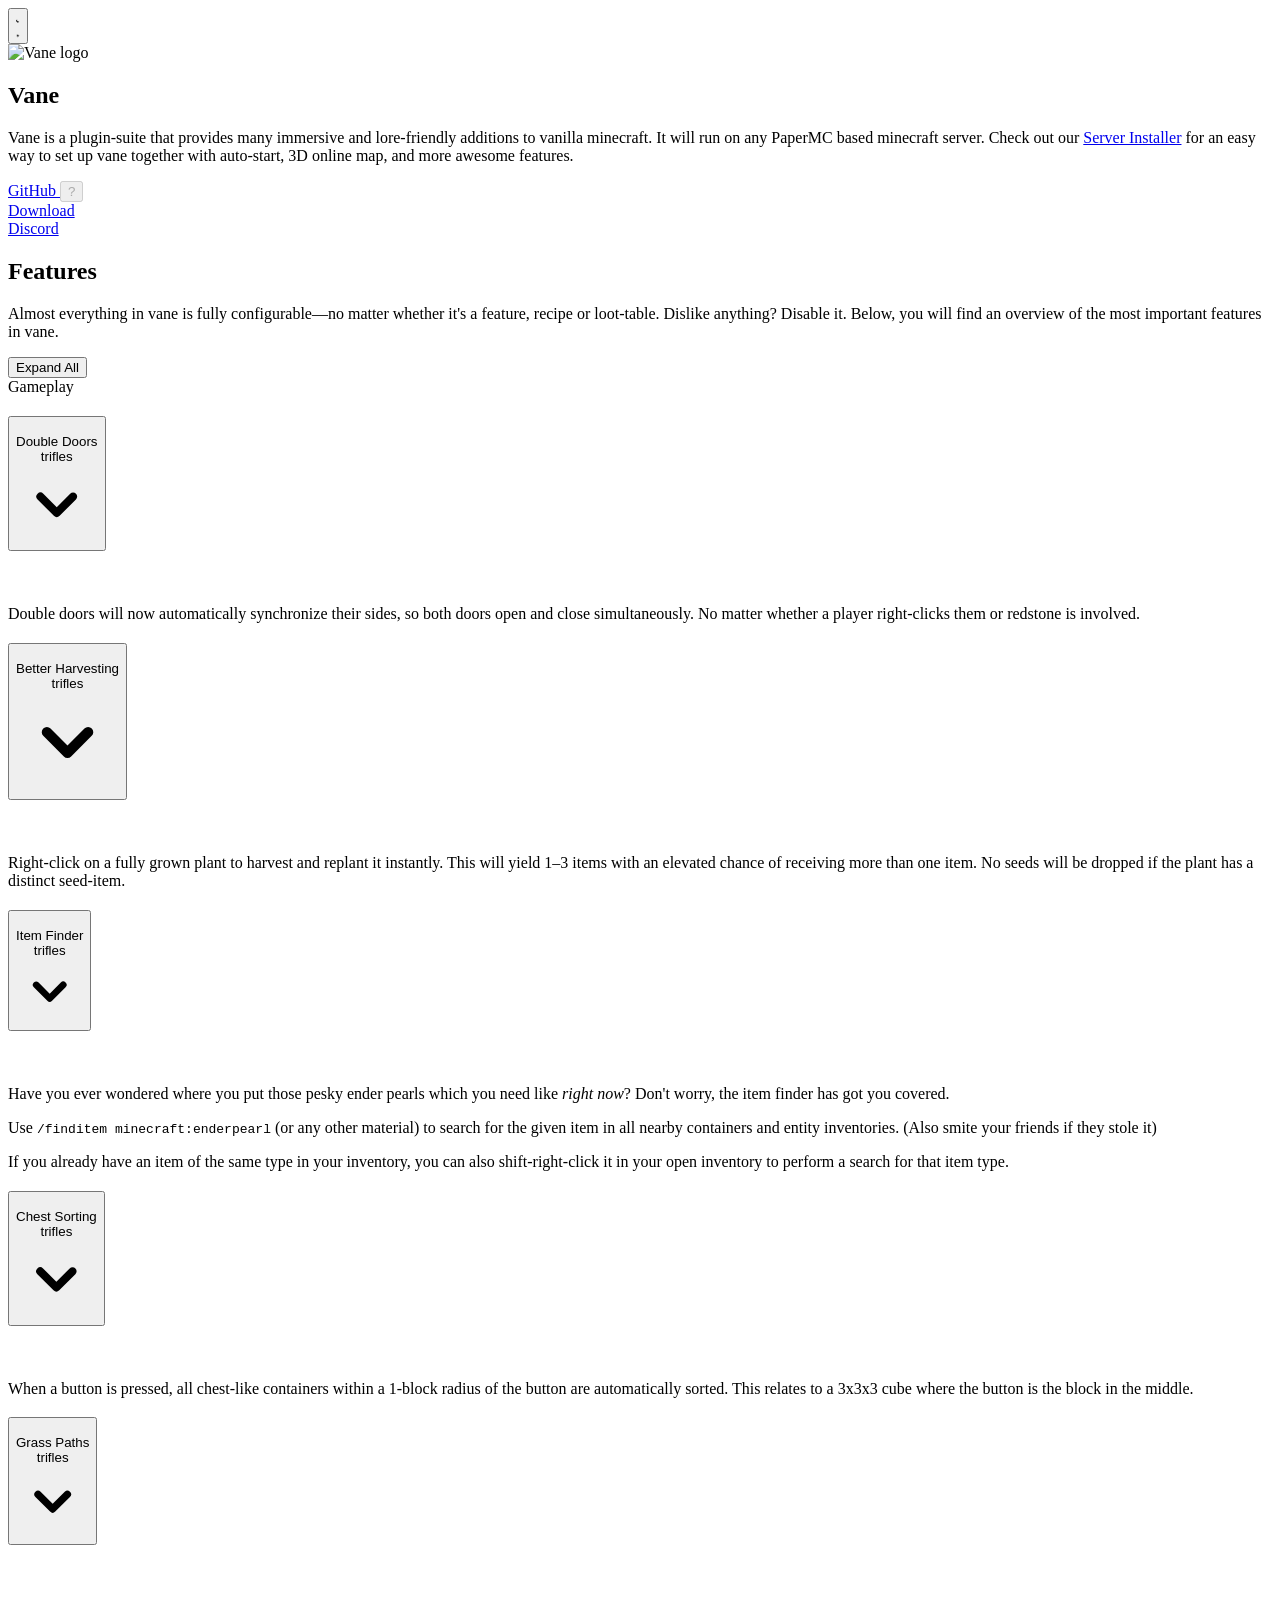
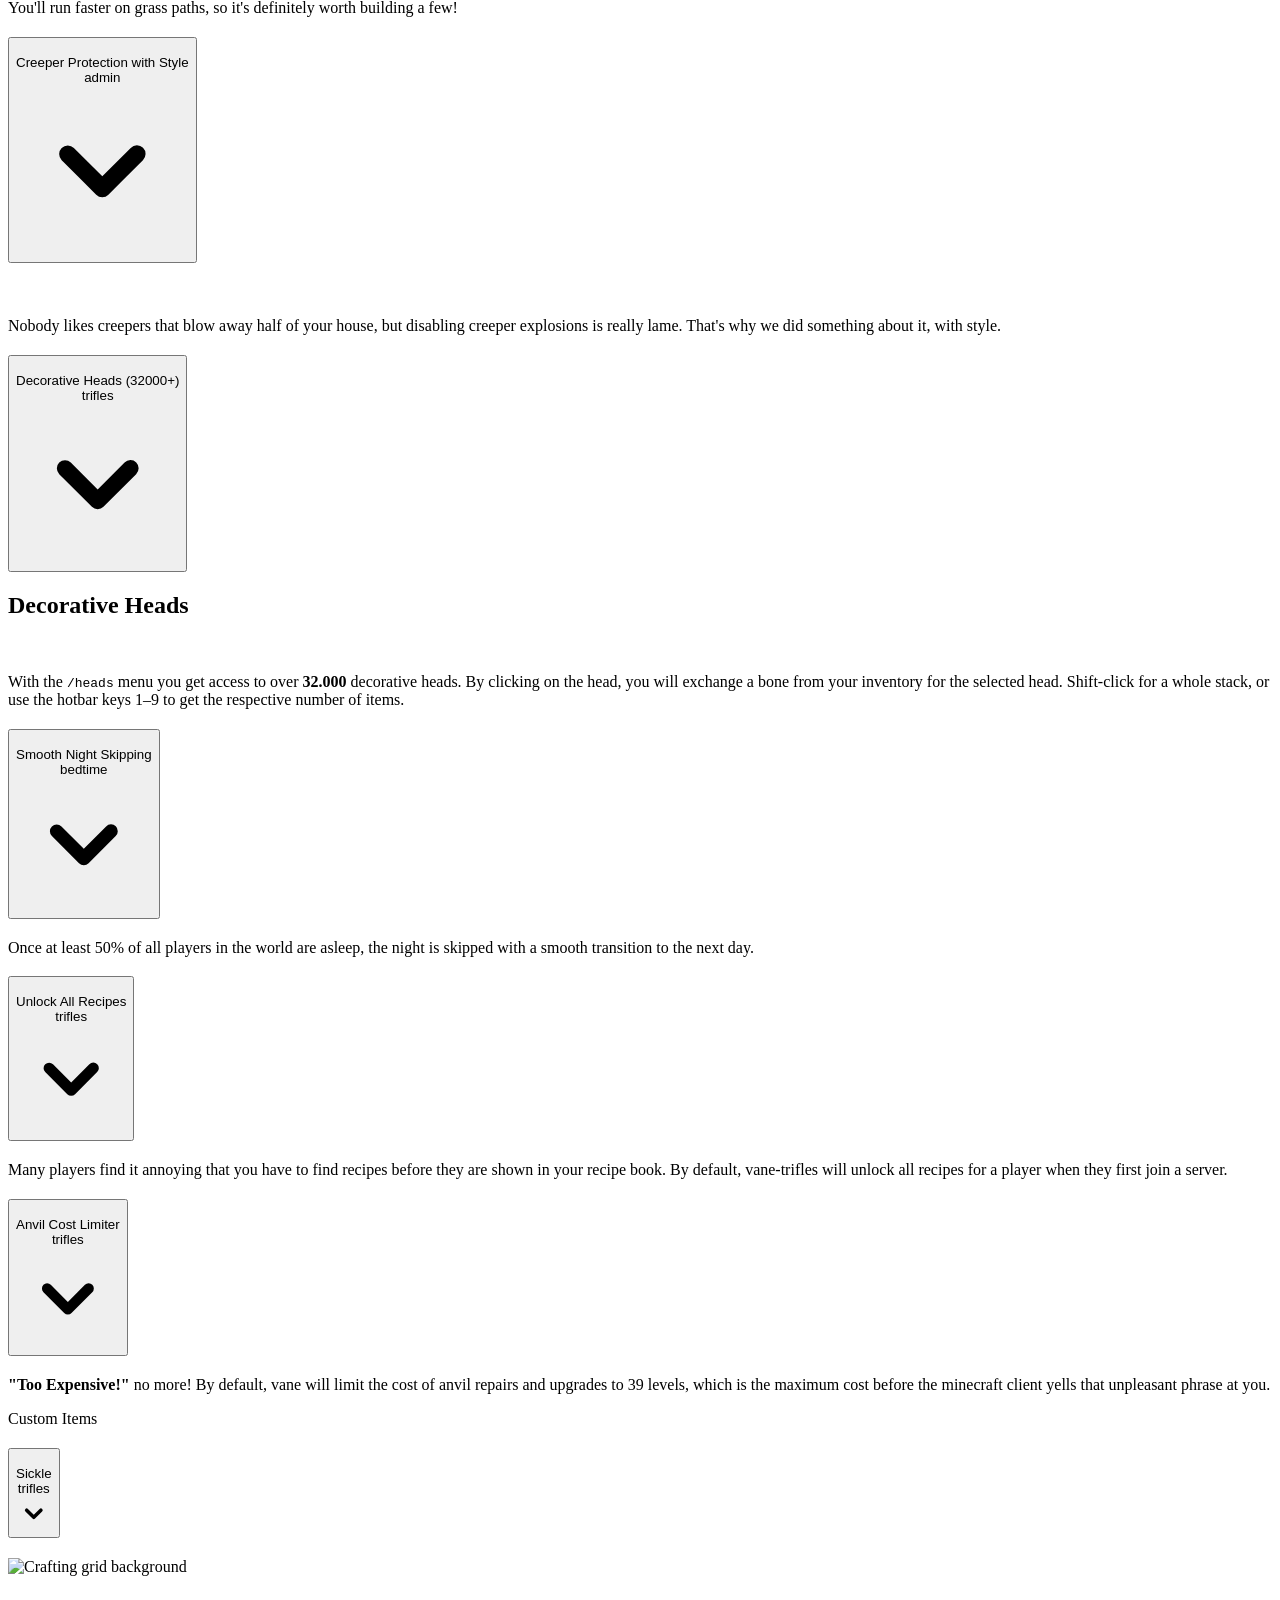
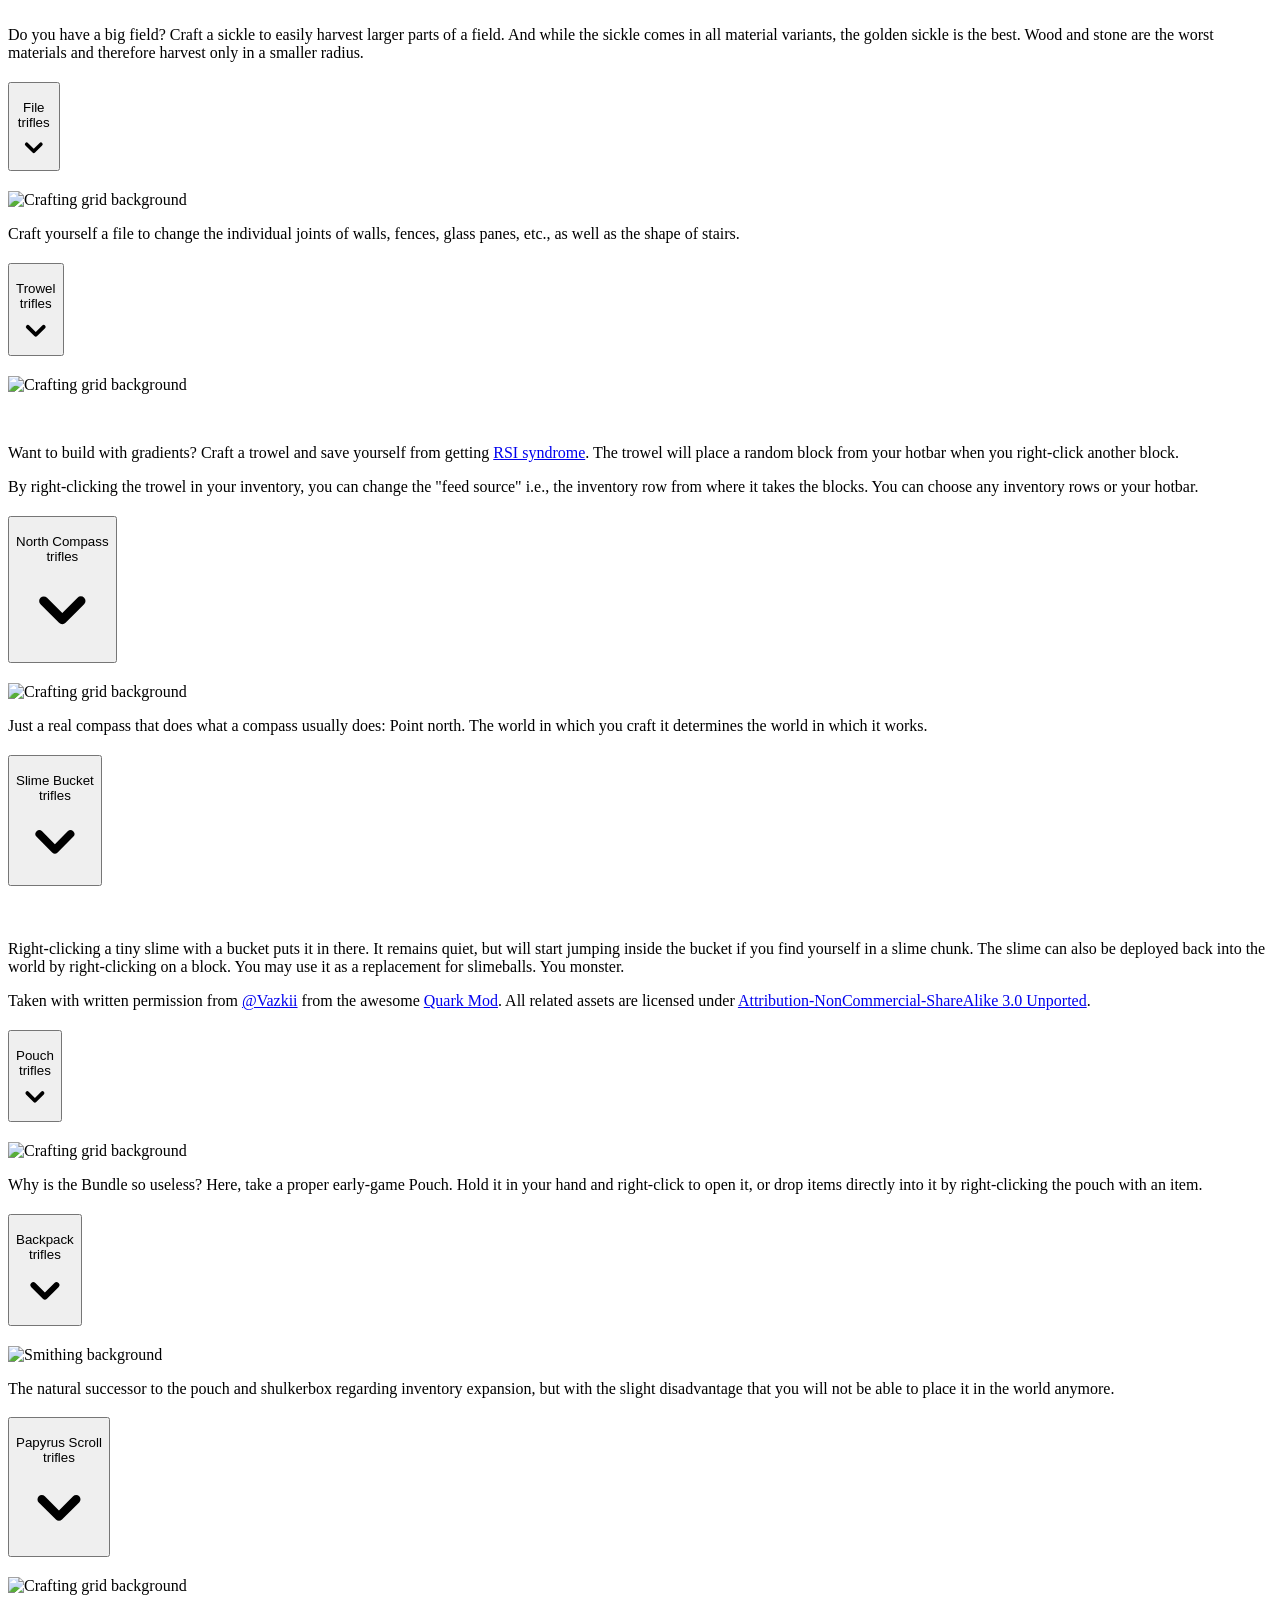
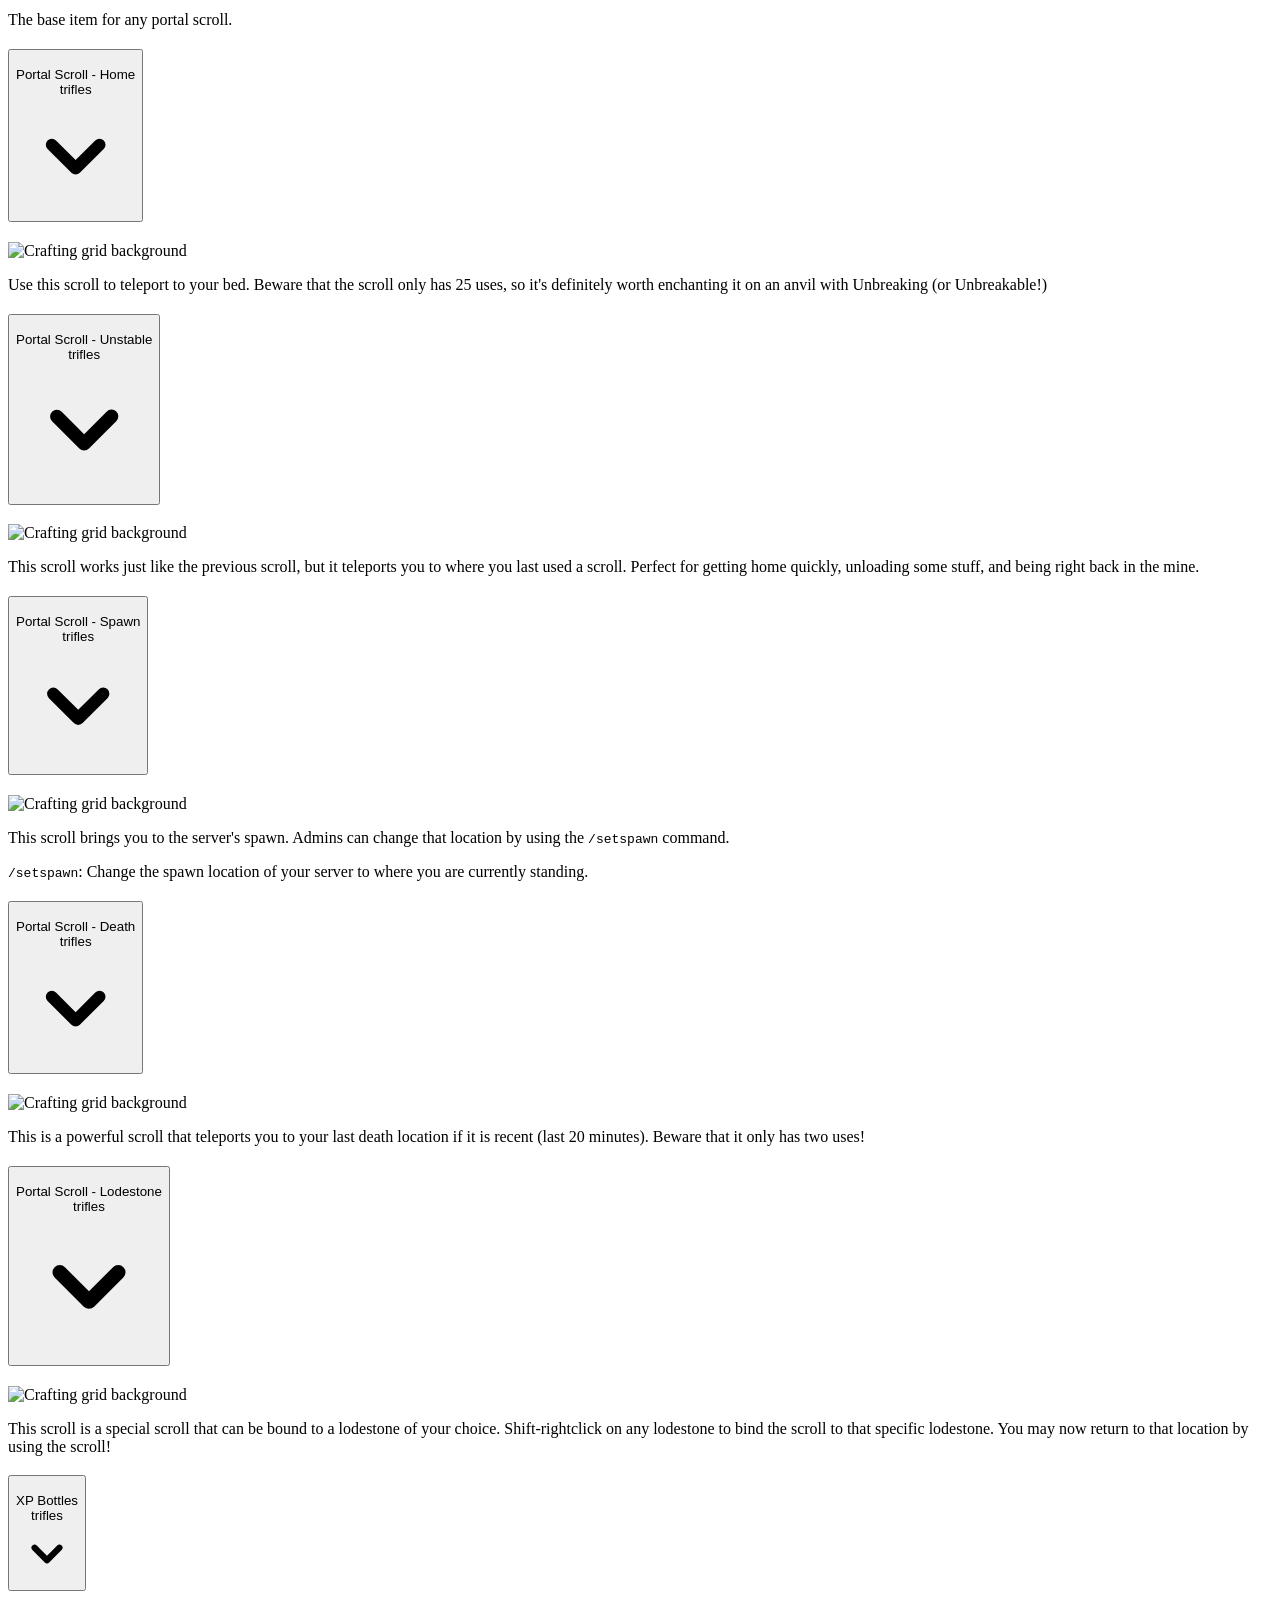
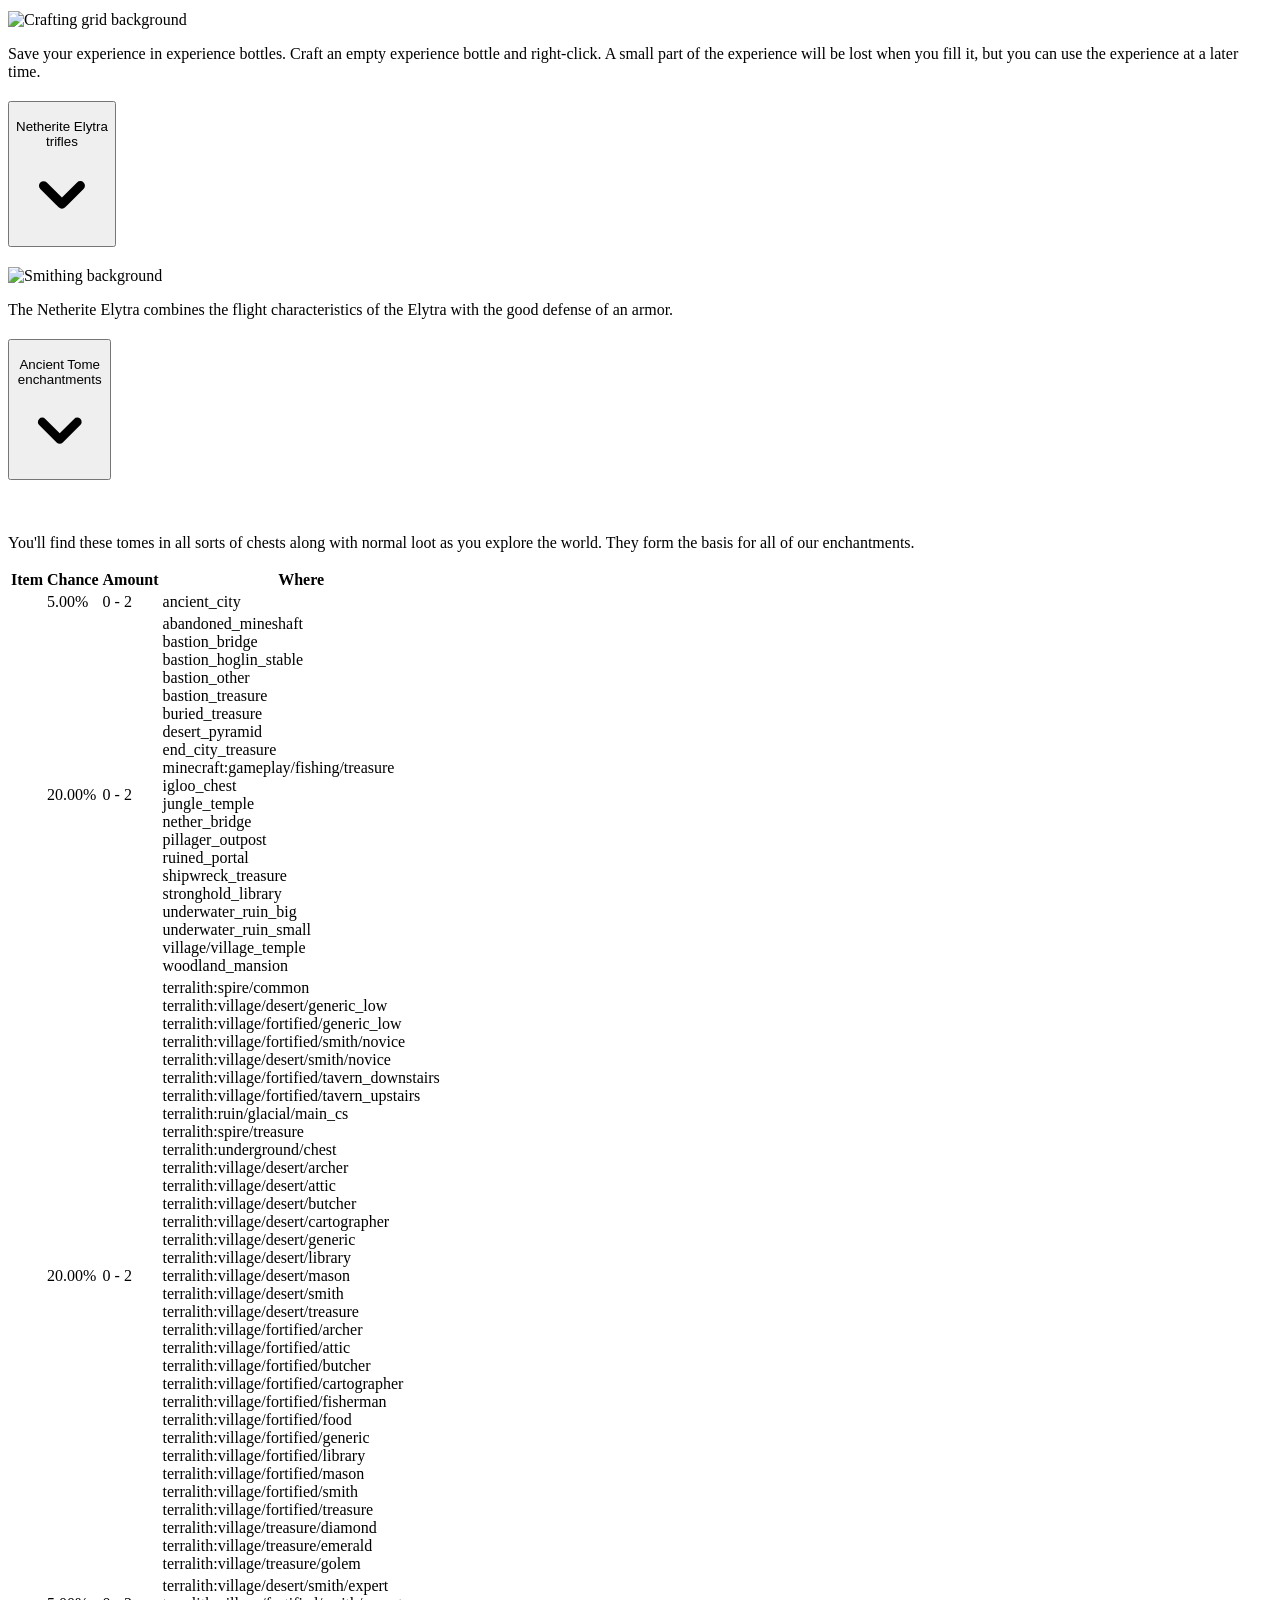
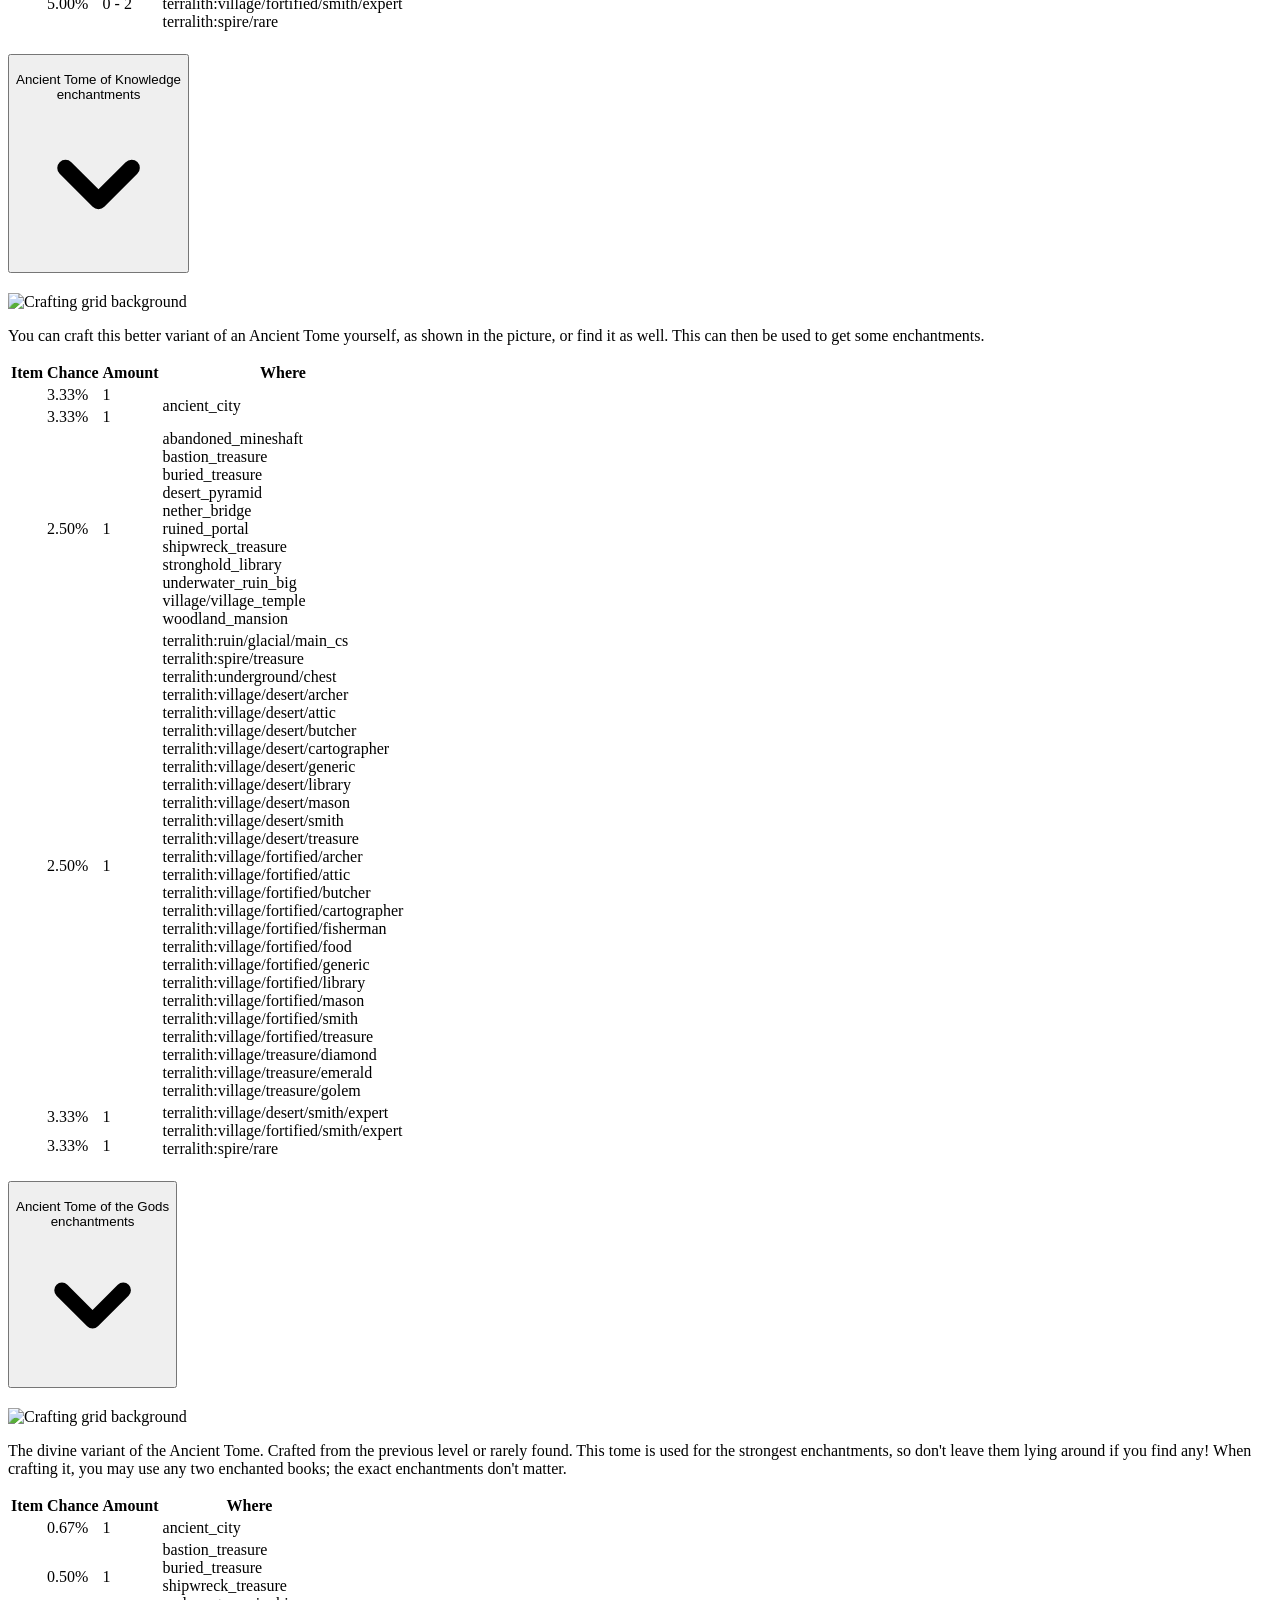
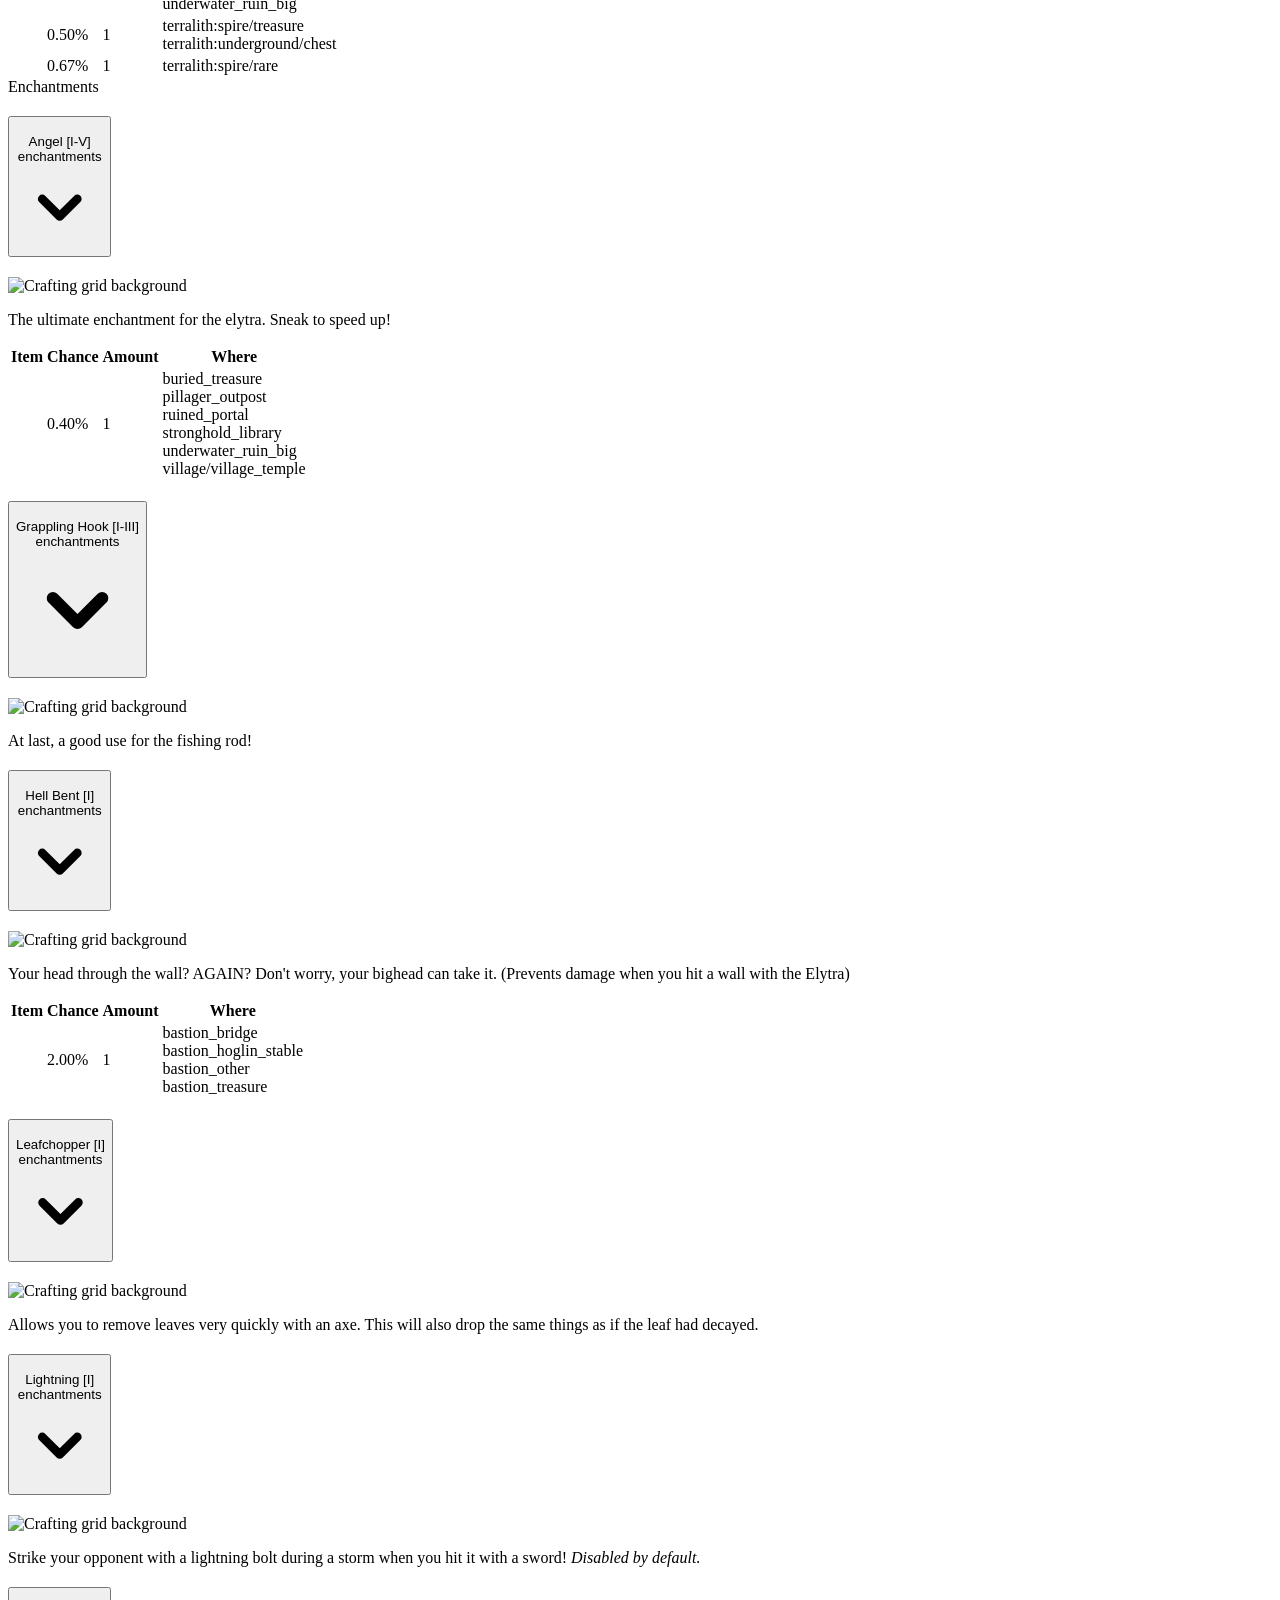
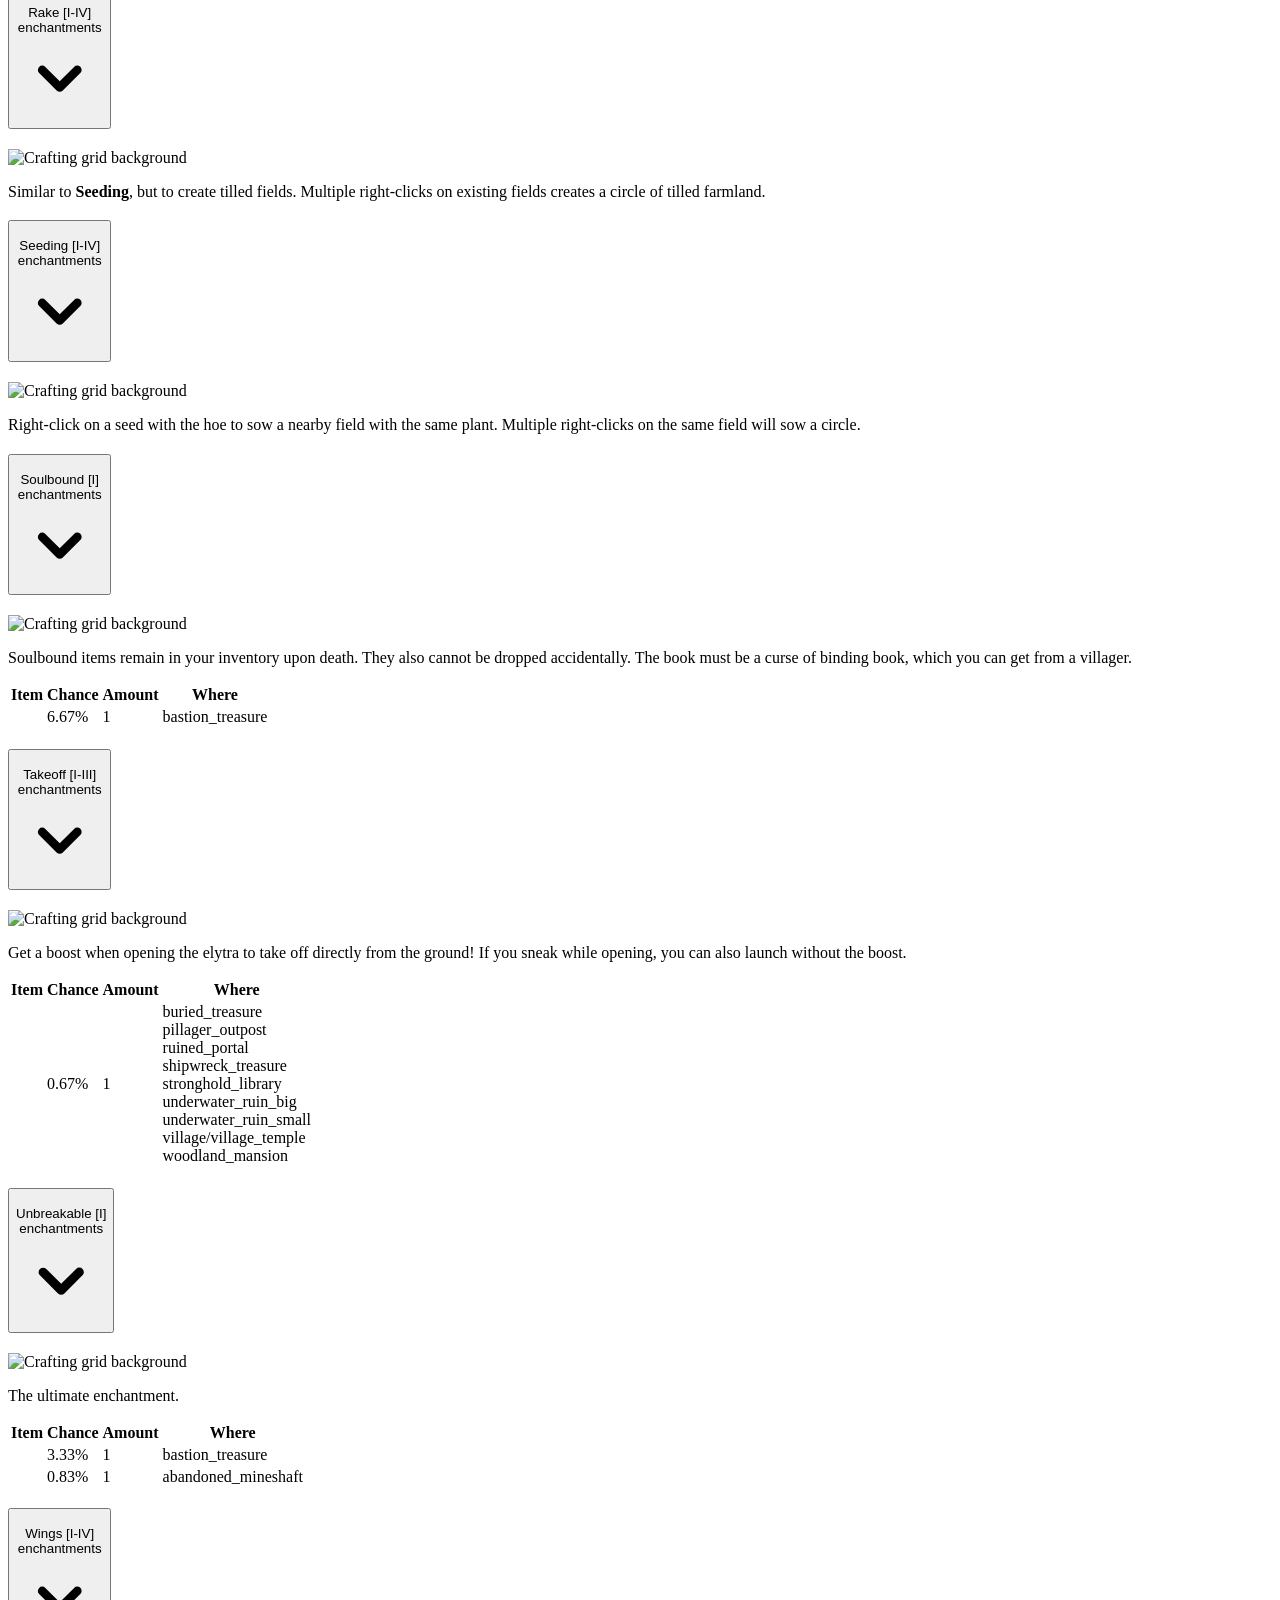
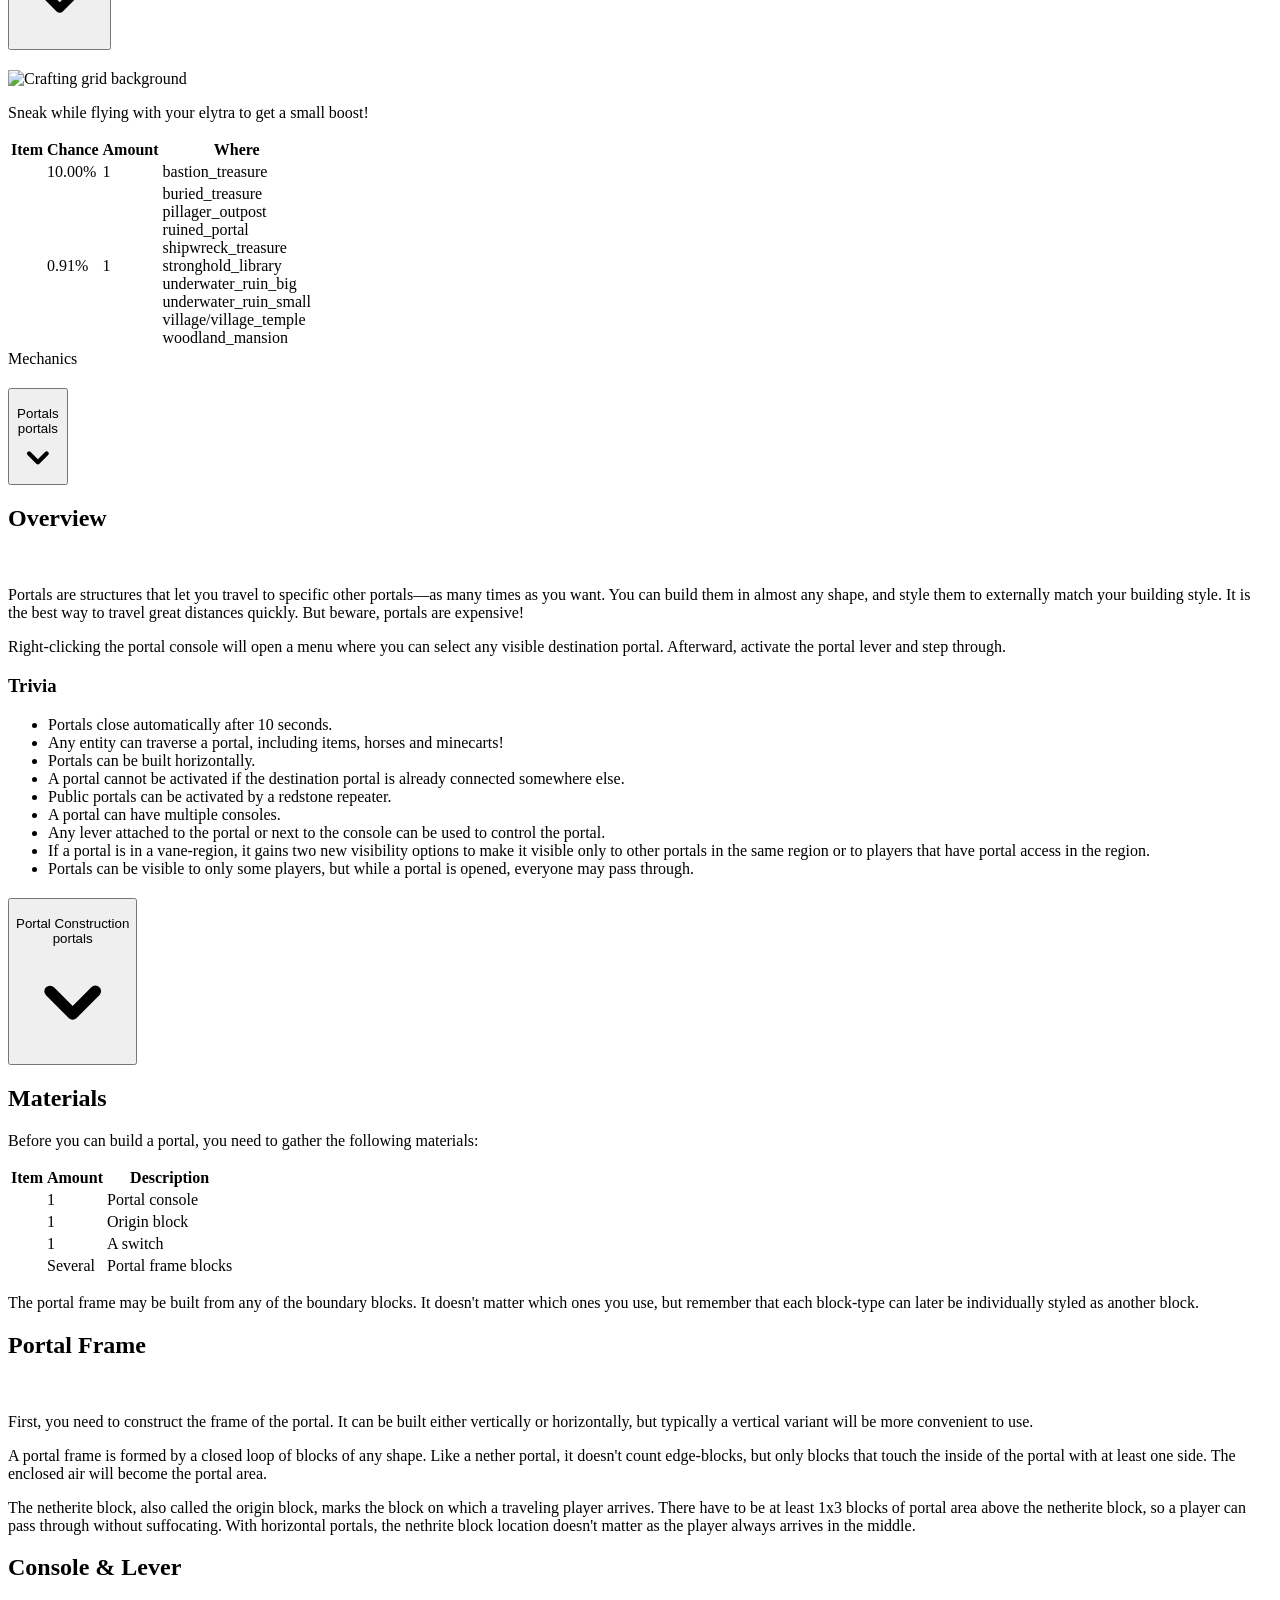
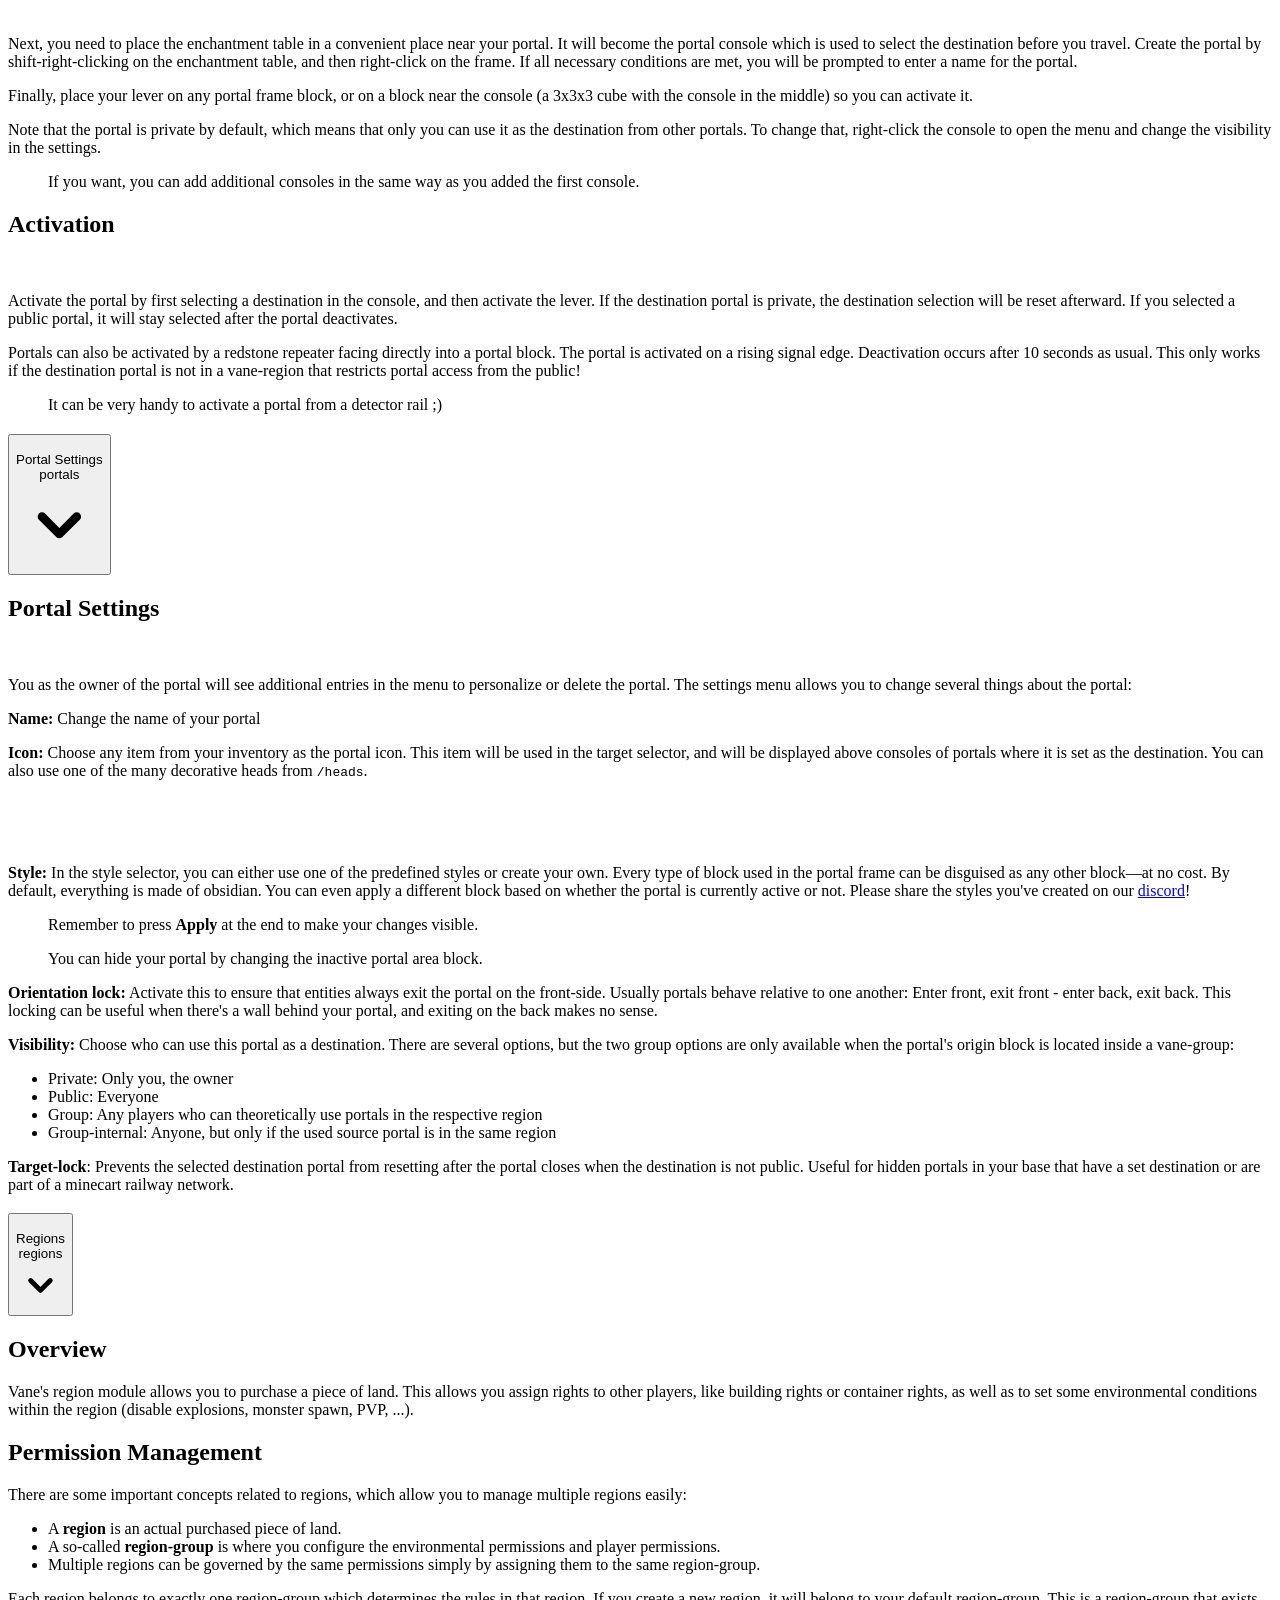
==== commit 4a52a47f: "Add alt attributes to images and update icon dimensions in templates - Updated image dimensions from" ====
--- a/docs/index.html
+++ b/docs/index.html
@@ -1,2784 +1,3609 @@
 <!DOCTYPE html>
 <html lang="en">
-	<head>
-		<title>Vane – Minecraft Plugin Suite</title>
-		<meta charset="utf-8">
-		<meta name="viewport" content="width=device-width, initial-scale=1, shrink-to-fit=no">
-		<meta name="description" content="">
-		<meta name="author" content="oddlama">
-		<link rel="stylesheet" href="css/style.css">
-		<link rel="stylesheet" href="https://cdnjs.cloudflare.com/ajax/libs/font-awesome/7.3.0/css/all.min.css" integrity="sha512-AcGTxR95Z7Jw43MLwIuXxeAd7uleS+uMzQ3H6p2pwfwb+SgNEHOtMHB1QUCwT9idefqci5MG/+TP3dnDFObEGw==" crossorigin="anonymous" referrerpolicy="no-referrer">
-		<link rel="stylesheet" href="https://rsms.me/inter/inter.css">
-		<link rel="icon" href="favicon.ico">
-		<script>
-			if (localStorage.getItem('color-theme') === 'dark' || (!('color-theme' in localStorage) && window.matchMedia('(prefers-color-scheme: dark)').matches)) {
-				document.documentElement.classList.add('dark');
-			} else {
-				document.documentElement.classList.remove('dark')
-			}
-		</script>
-	</head>
-	<body class="bg-white dark:bg-gray-900">
-		<nav class="px-2 sm:px-4 py-2.5 rounded">
-			<div class="container flex flex-wrap justify-between items-center mx-auto">
-				<div class="flex items-center"></div>
-				<div class="flex md:order-2">
-					<button id="theme-toggle" type="button" class="text-gray-500 dark:text-gray-400 hover:bg-gray-100 dark:hover:bg-gray-700 focus:outline-none focus:ring-4 focus:ring-gray-200 dark:focus:ring-gray-700 rounded-lg text-sm p-2.5">
-						<svg id="theme-toggle-dark-icon" class="hidden w-5 h-5" fill="currentColor" viewBox="0 0 20 20" xmlns="http://www.w3.org/2000/svg"><path d="M17.293 13.293A8 8 0 016.707 2.707a8.001 8.001 0 1010.586 10.586z"></path></svg>
-						<svg id="theme-toggle-light-icon" class="hidden w-5 h-5" fill="currentColor" viewBox="0 0 20 20" xmlns="http://www.w3.org/2000/svg"><path d="M10 2a1 1 0 011 1v1a1 1 0 11-2 0V3a1 1 0 011-1zm4 8a4 4 0 11-8 0 4 4 0 018 0zm-.464 4.95l.707.707a1 1 0 001.414-1.414l-.707-.707a1 1 0 00-1.414 1.414zm2.12-10.607a1 1 0 010 1.414l-.706.707a1 1 0 11-1.414-1.414l.707-.707a1 1 0 011.414 0zM17 11a1 1 0 100-2h-1a1 1 0 100 2h1zm-7 4a1 1 0 011 1v1a1 1 0 11-2 0v-1a1 1 0 011-1zM5.05 6.464A1 1 0 106.465 5.05l-.708-.707a1 1 0 00-1.414 1.414l.707.707zm1.414 8.486l-.707.707a1 1 0 01-1.414-1.414l.707-.707a1 1 0 011.414 1.414zM4 11a1 1 0 100-2H3a1 1 0 000 2h1z" fill-rule="evenodd" clip-rule="evenodd"></path></svg>
-					</button>
-				</div>
-			</div>
-		</nav>
-		<div class="mx-auto max-w-screen-lg px-3">
-			<section class="my-8 pb-3">
-				<div class="px-4 text-center lg:px-12">
-					<div class="mb-4 inline-flex justify-center items-center">
-						<img class="h-24 w-24 min-w-24 min-h-24 lg:h-32 lg:w-32 lg:min-w-32 lg:min-h-32 is-pixelated" src="vane.png" alt="Vane logo">
-						<h1 class="px-4 text-4xl font-extrabold tracking-tight leading-none text-gray-900 md:text-5xl lg:text-6xl dark:text-white">Vane</h1>
-					</div>
-					<p class="mb-8 text-lg font-normal text-gray-500 lg:text-xl lg:px-24 dark:text-gray-400">Vane is a plugin-suite that provides many immersive and lore-friendly additions to vanilla minecraft. It will run on any PaperMC based minecraft server. Check out our <a class="text-sky-600 hover:text-gray-800 dark:text-sky-300 dark:hover:text-gray-300" href="https://oddlama.github.io/minecraft-server">Server Installer</a> for an easy way to set up vane together with auto-start, 3D online map, and more awesome features.</p>
-					<div class="flex flex-col mb-4 space-y-4 sm:flex-row sm:justify-center sm:space-y-0 sm:space-x-4">
-						<div class="inline-flex justify-center rounded-lr shadow-sm" role="group">
-							<a href="https://github.com/oddlama/vane" class="inline-flex justify-center items-center py-3 px-5 text-base font-medium text-center text-gray-900 rounded-l-lg border-l border-t border-b border-gray-300 hover:bg-gray-100 focus:ring-4 focus:ring-gray-100 dark:text-white dark:border-gray-700 dark:hover:bg-gray-700 dark:focus:ring-gray-800">
-								<div class="-ml-1 mr-2 w-5 h-5 fa-brands fa-github text-lg"></div>
-								GitHub
-							</a>
-							<button disabled class="inline-flex justify-center items-center py-3 px-5 text-base font-medium text-center text-gray-900 rounded-r-lg border border-gray-300 bg-gray-50 focus:ring-4 focus:ring-gray-100 dark:text-white dark:border-gray-700 dark:bg-gray-800 dark:focus:ring-gray-800">
-								<span id="starcount">?</span>
-								<div class="ml-2 w-5 h-5 fa-regular fa-star text-lg text-yellow-400 dark:text-yellow-400"></div>
-							</button>
-						</div>
-						<a href="https://github.com/oddlama/vane/releases/latest" class="inline-flex justify-center items-center py-3 px-5 text-base font-medium text-center text-white rounded-lg bg-blue-700 hover:bg-blue-800 focus:ring-4 focus:ring-blue-300 dark:focus:ring-blue-900">
-							<div class="-ml-1 mr-2 w-5 h-5 fa-solid fa-download text-lg"></div>
-							Download
-						</a>
-						<a href="https://discord.gg/RueJ6A59x2" class="inline-flex justify-center items-center py-3 px-5 text-base font-medium text-center text-white rounded-lg bg-indigo-500 hover:bg-indigo-600 focus:ring-4 focus:ring-blue-300 dark:focus:ring-blue-900">
-							<div class="-ml-1 mr-2 w-5 h-5 fa-brands fa-discord text-lg"></div>
-							Discord
-						</a>
-					</div>
-				</div>
-			</section>
-			<section class="my-16">
-				<h1 class="py-6 text-center text-4xl font-bold tracking-tight leading-none text-gray-900 dark:text-gray-50">Features</h1>
-				<p class="mb-4 text-center text-lg font-normal text-gray-500 lg:text-xl lg:px-24 dark:text-gray-400">Almost everything in vane is fully configurable—no matter whether it's a feature, recipe or loot-table. Dislike anything? Disable it. Below, you will find an overview of the most important features in vane.</p>
-				<div class="mb-8 flex flex-col sm:flex-row sm:justify-center">
-					<button id="expand-collapse-all" class="py-2 px-4 uppercase text-xs font-bold text-center text-gray-900 rounded-lg hover:bg-gray-100 focus:ring-4 focus:ring-gray-100 dark:text-white dark:hover:bg-gray-700 dark:focus:ring-gray-800">Expand All</button>
-				</div>
-			</section>
-			<div class="mt-8 relative flex justify-center py-5 items-center">
-	<span class="mx-2 text-gray-700 dark:text-gray-400 text-md font-bold uppercase">Gameplay</span>
+<head>
+    <title>Vane – Minecraft Plugin Suite</title>
+    <meta charset="utf-8">
+    <meta name="viewport" content="width=device-width, initial-scale=1, shrink-to-fit=no">
+    <meta name="description" content="">
+    <meta name="author" content="oddlama">
+    <link rel="stylesheet" href="css/style.css">
+    <link rel="stylesheet" href="https://cdnjs.cloudflare.com/ajax/libs/font-awesome/7.3.0/css/all.min.css"
+          integrity="sha512-AcGTxR95Z7Jw43MLwIuXxeAd7uleS+uMzQ3H6p2pwfwb+SgNEHOtMHB1QUCwT9idefqci5MG/+TP3dnDFObEGw=="
+          crossorigin="anonymous" referrerpolicy="no-referrer">
+    <link rel="stylesheet" href="https://rsms.me/inter/inter.css">
+    <link rel="icon" href="favicon.ico">
+    <script>
+        if (localStorage.getItem("color-theme") === "dark" || (!("color-theme" in localStorage) && window.matchMedia("(prefers-color-scheme: dark)").matches)) {
+            document.documentElement.classList.add("dark");
+        } else {
+            document.documentElement.classList.remove("dark");
+        }
+    </script>
+</head>
+<body class="bg-white dark:bg-gray-900">
+<nav class="px-2 sm:px-4 py-2.5 rounded">
+    <div class="container flex flex-wrap justify-between items-center mx-auto">
+        <div class="flex items-center"></div>
+        <div class="flex md:order-2">
+            <button id="theme-toggle" type="button"
+                    class="text-gray-500 dark:text-gray-400 hover:bg-gray-100 dark:hover:bg-gray-700 focus:outline-none focus:ring-4 focus:ring-gray-200 dark:focus:ring-gray-700 rounded-lg text-sm p-2.5">
+                <svg id="theme-toggle-dark-icon" class="hidden w-5 h-5" fill="currentColor" viewBox="0 0 20 20"
+                     xmlns="http://www.w3.org/2000/svg">
+                    <path d="M17.293 13.293A8 8 0 016.707 2.707a8.001 8.001 0 1010.586 10.586z"></path>
+                </svg>
+                <svg id="theme-toggle-light-icon" class="hidden w-5 h-5" fill="currentColor" viewBox="0 0 20 20"
+                     xmlns="http://www.w3.org/2000/svg">
+                    <path d="M10 2a1 1 0 011 1v1a1 1 0 11-2 0V3a1 1 0 011-1zm4 8a4 4 0 11-8 0 4 4 0 018 0zm-.464 4.95l.707.707a1 1 0 001.414-1.414l-.707-.707a1 1 0 00-1.414 1.414zm2.12-10.607a1 1 0 010 1.414l-.706.707a1 1 0 11-1.414-1.414l.707-.707a1 1 0 011.414 0zM17 11a1 1 0 100-2h-1a1 1 0 100 2h1zm-7 4a1 1 0 011 1v1a1 1 0 11-2 0v-1a1 1 0 011-1zM5.05 6.464A1 1 0 106.465 5.05l-.708-.707a1 1 0 00-1.414 1.414l.707.707zm1.414 8.486l-.707.707a1 1 0 01-1.414-1.414l.707-.707a1 1 0 011.414 1.414zM4 11a1 1 0 100-2H3a1 1 0 000 2h1z"
+                          fill-rule="evenodd" clip-rule="evenodd"></path>
+                </svg>
+            </button>
+        </div>
+    </div>
+</nav>
+<div class="mx-auto max-w-5xl px-3">
+    <section class="my-8 pb-3">
+        <div class="px-4 text-center lg:px-12">
+            <div class="mb-4 inline-flex justify-center items-center">
+                <img class="h-24 w-24 min-w-24 min-h-24 lg:h-32 lg:w-32 lg:min-w-32 lg:min-h-32 is-pixelated" src="vane.png" alt="Vane logo">
+                <h1 class="px-4 text-4xl font-extrabold tracking-tight leading-none text-gray-900 md:text-5xl lg:text-6xl dark:text-white">
+                    Vane</h1>
+            </div>
+            <p class="mb-8 text-lg font-normal text-gray-500 lg:text-xl lg:px-24 dark:text-gray-400">Vane is a
+                plugin-suite that provides many immersive and lore-friendly additions to vanilla minecraft. It will run
+                on any PaperMC based minecraft server. Check out our <a
+                        class="text-sky-600 hover:text-gray-800 dark:text-sky-300 dark:hover:text-gray-300"
+                        href="https://oddlama.github.io/minecraft-server">Server Installer</a> for an easy way to set up
+                vane together with auto-start, 3D online map, and more awesome features.</p>
+            <div class="flex flex-col mb-4 space-y-4 sm:flex-row sm:justify-center sm:space-y-0 sm:space-x-4">
+                <div class="inline-flex justify-center rounded-lr shadow-sm" role="group">
+                    <a href="https://github.com/oddlama/vane"
+                       class="inline-flex justify-center items-center py-3 px-5 text-base font-medium text-center text-gray-900 rounded-l-lg border-l border-t border-b border-gray-300 hover:bg-gray-100 focus:ring-4 focus:ring-gray-100 dark:text-white dark:border-gray-700 dark:hover:bg-gray-700 dark:focus:ring-gray-800">
+                        <div class="-ml-1 mr-2 w-5 h-5 fa-brands fa-github text-lg"></div>
+                        GitHub
+                    </a>
+                    <button disabled
+                            class="inline-flex justify-center items-center py-3 px-5 text-base font-medium text-center text-gray-900 rounded-r-lg border border-gray-300 bg-gray-50 focus:ring-4 focus:ring-gray-100 dark:text-white dark:border-gray-700 dark:bg-gray-800 dark:focus:ring-gray-800">
+                        <span id="starcount">?</span>
+                        <div class="ml-2 w-5 h-5 fa-regular fa-star text-lg text-yellow-400 dark:text-yellow-400"></div>
+                    </button>
+                </div>
+                <a href="https://github.com/oddlama/vane/releases/latest"
+                   class="inline-flex justify-center items-center py-3 px-5 text-base font-medium text-center text-white rounded-lg bg-blue-700 hover:bg-blue-800 focus:ring-4 focus:ring-blue-300 dark:focus:ring-blue-900">
+                    <div class="-ml-1 mr-2 w-5 h-5 fa-solid fa-download text-lg"></div>
+                    Download
+                </a>
+                <a href="https://discord.gg/RueJ6A59x2"
+                   class="inline-flex justify-center items-center py-3 px-5 text-base font-medium text-center text-white rounded-lg bg-indigo-500 hover:bg-indigo-600 focus:ring-4 focus:ring-blue-300 dark:focus:ring-blue-900">
+                    <div class="-ml-1 mr-2 w-5 h-5 fa-brands fa-discord text-lg"></div>
+                    Discord
+                </a>
+            </div>
+        </div>
+    </section>
+    <section class="my-16">
+        <h1 class="py-6 text-center text-4xl font-bold tracking-tight leading-none text-gray-900 dark:text-gray-50">
+            Features</h1>
+        <p class="mb-4 text-center text-lg font-normal text-gray-500 lg:text-xl lg:px-24 dark:text-gray-400">Almost
+            everything in vane is fully configurable—no matter whether it's a feature, recipe or loot-table. Dislike
+            anything? Disable it. Below, you will find an overview of the most important features in vane.</p>
+        <div class="mb-8 flex flex-col sm:flex-row sm:justify-center">
+            <button id="expand-collapse-all"
+                    class="py-2 px-4 uppercase text-xs font-bold text-center text-gray-900 rounded-lg hover:bg-gray-100 focus:ring-4 focus:ring-gray-100 dark:text-white dark:hover:bg-gray-700 dark:focus:ring-gray-800">
+                Expand All
+            </button>
+        </div>
+    </section>
+    <div class="mt-8 relative flex justify-center py-5 items-center">
+        <span class="mx-2 text-gray-700 dark:text-gray-400 text-md font-bold uppercase">Gameplay</span>
+    </div>
+    <section class="my-4">
+        <h2 id="feature-vane-trifles--double_doors">
+            <button type="button"
+                    class="feature-toggle flex justify-between items-center p-5 w-full font-medium text-left text-gray-500 border border-b-0  rounded-t-xl border-gray-200 focus:ring-4 focus:ring-gray-200 dark:focus:ring-gray-800 dark:border-gray-700 dark:text-gray-400 hover:bg-gray-100 dark:hover:bg-gray-800"
+                    aria-expanded="false" aria-controls="body-feature-vane-trifles--double_doors">
+		<span class="flex items-center">
+			<div class="relative mr-4 w-8 h-8 min-w-8h-8">
+				<img class="absolute object-cover is-pixelated w-full h-full" src="assets/minecraft/textures/item/oak_door.png" alt="">
+			</div>
+			Double Doors
+		</span>
+                <div class="inline-flex shrink-0">
+                    <span class="bg-sky-100 text-sky-800 text-sm font-medium mr-2 px-2.5 py-0.5 rounded dark:bg-sky-200 dark:text-sky-900 dark:opacity-50">trifles</span>
+
+                    <svg data-accordion-icon class="w-6 h-6 shrink-0" fill="currentColor" viewBox="0 0 20 20"
+                         xmlns="http://www.w3.org/2000/svg">
+                        <path fill-rule="evenodd"
+                              d="M5.293 7.293a1 1 0 011.414 0L10 10.586l3.293-3.293a1 1 0 111.414 1.414l-4 4a1 1 0 01-1.414 0l-4-4a1 1 0 010-1.414z"
+                              clip-rule="evenodd"></path>
+                    </svg>
+                </div>
+            </button>
+        </h2>
+        <div id="body-feature-vane-trifles--double_doors" class="hidden">
+            <div class="p-5 border border-b-0 border-gray-200 dark:border-gray-700 dark:bg-gray-900">
+                <div class="prose prose-slate prose-img:rounded-xl prose-img:w-1/3 prose-img:sm:m-4 prose-img:w-full prose-img:sm:w-1/2 prose-img:lg:w-2/5 prose-img:min-w-32 prose-img:max-w-full prose-img:float-right prose-img:clear-right prose-h1:clear-right prose-h2:clear-right prose-img:float-right dark:prose-invert max-w-none">
+                    <p><img alt="" src="assets/gifs/double-doors.gif"/></p>
+                    <p>Double doors will now automatically synchronize their sides, so both doors open and close
+                        simultaneously.
+                        No matter whether a player right-clicks them or redstone is involved.</p></div>
+                <div class="clear-right"><!-- spacer --></div>
+            </div>
+        </div>
+
+        <h2 id="feature-vane-trifles--better_harvesting">
+            <button type="button"
+                    class="feature-toggle flex justify-between items-center p-5 w-full font-medium text-left text-gray-500 border border-b-0  border-gray-200 focus:ring-4 focus:ring-gray-200 dark:focus:ring-gray-800 dark:border-gray-700 dark:text-gray-400 hover:bg-gray-100 dark:hover:bg-gray-800"
+                    aria-expanded="false" aria-controls="body-feature-vane-trifles--better_harvesting">
+		<span class="flex items-center">
+			<div class="relative mr-4 w-8 h-8 min-w-8 min-h-8">
+				<img class="absolute object-cover is-pixelated w-full h-full" src="assets/minecraft/textures/item/wheat.png" alt="">
+			</div>
+			Better Harvesting
+		</span>
+                <div class="inline-flex shrink-0">
+                    <span class="bg-sky-100 text-sky-800 text-sm font-medium mr-2 px-2.5 py-0.5 rounded dark:bg-sky-200 dark:text-sky-900 dark:opacity-50">trifles</span>
+
+                    <svg data-accordion-icon class="w-6 h-6 shrink-0" fill="currentColor" viewBox="0 0 20 20"
+                         xmlns="http://www.w3.org/2000/svg">
+                        <path fill-rule="evenodd"
+                              d="M5.293 7.293a1 1 0 011.414 0L10 10.586l3.293-3.293a1 1 0 111.414 1.414l-4 4a1 1 0 01-1.414 0l-4-4a1 1 0 010-1.414z"
+                              clip-rule="evenodd"></path>
+                    </svg>
+                </div>
+            </button>
+        </h2>
+        <div id="body-feature-vane-trifles--better_harvesting" class="hidden">
+            <div class="p-5 border border-b-0 border-gray-200 dark:border-gray-700 dark:bg-gray-900">
+                <div class="prose prose-slate prose-img:rounded-xl prose-img:w-1/3 prose-img:sm:m-4 prose-img:w-full prose-img:sm:w-1/2 prose-img:lg:w-2/5 prose-img:min-w-32 prose-img:max-w-full prose-img:float-right prose-img:clear-right prose-h1:clear-right prose-h2:clear-right prose-img:float-right dark:prose-invert max-w-none">
+                    <p><img alt="" src="assets/gifs/better-harvesting.gif"/></p>
+                    <p>Right-click on a fully grown plant to harvest and replant it instantly. This will yield 1–3 items
+                        with an elevated chance of receiving more than one item. No seeds will be dropped if the plant
+                        has a distinct seed-item.</p></div>
+                <div class="clear-right"><!-- spacer --></div>
+            </div>
+        </div>
+
+        <h2 id="feature-vane-trifles--item_finder">
+            <button type="button"
+                    class="feature-toggle flex justify-between items-center p-5 w-full font-medium text-left text-gray-500 border border-b-0  border-gray-200 focus:ring-4 focus:ring-gray-200 dark:focus:ring-gray-800 dark:border-gray-700 dark:text-gray-400 hover:bg-gray-100 dark:hover:bg-gray-800"
+                    aria-expanded="false" aria-controls="body-feature-vane-trifles--item_finder">
+		<span class="flex items-center">
+			<div class="relative mr-4 w-8 h-8 min-w-8 min-h-8">
+				<img class="absolute object-cover is-pixelated w-full h-full" src="assets/minecraft/textures/item/spyglass.png" alt="">
+			</div>
+			Item Finder
+		</span>
+                <div class="inline-flex shrink-0">
+                    <span class="bg-sky-100 text-sky-800 text-sm font-medium mr-2 px-2.5 py-0.5 rounded dark:bg-sky-200 dark:text-sky-900 dark:opacity-50">trifles</span>
+
+                    <svg data-accordion-icon class="w-6 h-6 shrink-0" fill="currentColor" viewBox="0 0 20 20"
+                         xmlns="http://www.w3.org/2000/svg">
+                        <path fill-rule="evenodd"
+                              d="M5.293 7.293a1 1 0 011.414 0L10 10.586l3.293-3.293a1 1 0 111.414 1.414l-4 4a1 1 0 01-1.414 0l-4-4a1 1 0 010-1.414z"
+                              clip-rule="evenodd"></path>
+                    </svg>
+                </div>
+            </button>
+        </h2>
+        <div id="body-feature-vane-trifles--item_finder" class="hidden">
+            <div class="p-5 border border-b-0 border-gray-200 dark:border-gray-700 dark:bg-gray-900">
+                <div class="prose prose-slate prose-img:rounded-xl prose-img:w-1/3 prose-img:sm:m-4 prose-img:w-full prose-img:sm:w-1/2 prose-img:lg:w-2/5 prose-img:min-w-32 prose-img:max-w-full prose-img:float-right prose-img:clear-right prose-h1:clear-right prose-h2:clear-right prose-img:float-right dark:prose-invert max-w-none">
+                    <p><img alt="" src="assets/gifs/find_item.gif"/></p>
+                    <p>Have you ever wondered where you put those pesky ender pearls which you need like <em>right
+                        now</em>? Don't worry, the item finder has got you covered.</p>
+                    <p>Use <code>/finditem minecraft:enderpearl</code> (or any other material) to search for the given
+                        item in all nearby
+                        containers and entity inventories. (Also smite your friends if they stole it)</p>
+                    <p>If you already have an item of the same type in your inventory, you can also
+                        shift-right-click it in your open inventory to perform a search for that item type.</p></div>
+                <div class="clear-right"><!-- spacer --></div>
+            </div>
+        </div>
+
+        <h2 id="feature-vane-trifles--chest_sorting">
+            <button type="button"
+                    class="feature-toggle flex justify-between items-center p-5 w-full font-medium text-left text-gray-500 border border-b-0  border-gray-200 focus:ring-4 focus:ring-gray-200 dark:focus:ring-gray-800 dark:border-gray-700 dark:text-gray-400 hover:bg-gray-100 dark:hover:bg-gray-800"
+                    aria-expanded="false" aria-controls="body-feature-vane-trifles--chest_sorting">
+		<span class="flex items-center">
+			<div class="relative mr-4 w-8 h-8 min-w-8 min-h-8">
+				<img class="absolute object-cover is-pixelated w-full h-full" src="assets/minecraft_special/chest.png" alt="">
+			</div>
+			Chest Sorting
+		</span>
+                <div class="inline-flex shrink-0">
+                    <span class="bg-sky-100 text-sky-800 text-sm font-medium mr-2 px-2.5 py-0.5 rounded dark:bg-sky-200 dark:text-sky-900 dark:opacity-50">trifles</span>
+
+                    <svg data-accordion-icon class="w-6 h-6 shrink-0" fill="currentColor" viewBox="0 0 20 20"
+                         xmlns="http://www.w3.org/2000/svg">
+                        <path fill-rule="evenodd"
+                              d="M5.293 7.293a1 1 0 011.414 0L10 10.586l3.293-3.293a1 1 0 111.414 1.414l-4 4a1 1 0 01-1.414 0l-4-4a1 1 0 010-1.414z"
+                              clip-rule="evenodd"></path>
+                    </svg>
+                </div>
+            </button>
+        </h2>
+        <div id="body-feature-vane-trifles--chest_sorting" class="hidden">
+            <div class="p-5 border border-b-0 border-gray-200 dark:border-gray-700 dark:bg-gray-900">
+                <div class="prose prose-slate prose-img:rounded-xl prose-img:w-1/3 prose-img:sm:m-4 prose-img:w-full prose-img:sm:w-1/2 prose-img:lg:w-2/5 prose-img:min-w-32 prose-img:max-w-full prose-img:float-right prose-img:clear-right prose-h1:clear-right prose-h2:clear-right prose-img:float-right dark:prose-invert max-w-none">
+                    <p><img alt="" src="assets/gifs/chest-sorting.gif"/></p>
+                    <p>When a button is pressed, all chest-like containers within a 1-block radius of the button are
+                        automatically sorted.
+                        This relates to a 3x3x3 cube where the button is the block in the middle.</p></div>
+                <div class="clear-right"><!-- spacer --></div>
+            </div>
+        </div>
+
+        <h2 id="feature-vane-trifles--grass_paths">
+            <button type="button"
+                    class="feature-toggle flex justify-between items-center p-5 w-full font-medium text-left text-gray-500 border border-b-0  border-gray-200 focus:ring-4 focus:ring-gray-200 dark:focus:ring-gray-800 dark:border-gray-700 dark:text-gray-400 hover:bg-gray-100 dark:hover:bg-gray-800"
+                    aria-expanded="false" aria-controls="body-feature-vane-trifles--grass_paths">
+		<span class="flex items-center">
+			<div class="relative mr-4 w-8 h-8 min-w-8 min-h-8">
+				<img class="absolute object-cover is-pixelated w-full h-full" src="assets/minecraft_special/dirt_path.png" alt="">
+			</div>
+			Grass Paths
+		</span>
+                <div class="inline-flex shrink-0">
+                    <span class="bg-sky-100 text-sky-800 text-sm font-medium mr-2 px-2.5 py-0.5 rounded dark:bg-sky-200 dark:text-sky-900 dark:opacity-50">trifles</span>
+
+                    <svg data-accordion-icon class="w-6 h-6 shrink-0" fill="currentColor" viewBox="0 0 20 20"
+                         xmlns="http://www.w3.org/2000/svg">
+                        <path fill-rule="evenodd"
+                              d="M5.293 7.293a1 1 0 011.414 0L10 10.586l3.293-3.293a1 1 0 111.414 1.414l-4 4a1 1 0 01-1.414 0l-4-4a1 1 0 010-1.414z"
+                              clip-rule="evenodd"></path>
+                    </svg>
+                </div>
+            </button>
+        </h2>
+        <div id="body-feature-vane-trifles--grass_paths" class="hidden">
+            <div class="p-5 border border-b-0 border-gray-200 dark:border-gray-700 dark:bg-gray-900">
+                <div class="prose prose-slate prose-img:rounded-xl prose-img:w-1/3 prose-img:sm:m-4 prose-img:w-full prose-img:sm:w-1/2 prose-img:lg:w-2/5 prose-img:min-w-32 prose-img:max-w-full prose-img:float-right prose-img:clear-right prose-h1:clear-right prose-h2:clear-right prose-img:float-right dark:prose-invert max-w-none">
+                    <p><img alt="" src="assets/gifs/grass-paths.gif"/></p>
+                    <p>You'll run faster on grass paths, so it's definitely worth building a few!</p></div>
+                <div class="clear-right"><!-- spacer --></div>
+            </div>
+        </div>
+
+        <h2 id="feature-vane-admin--creeper_protection">
+            <button type="button"
+                    class="feature-toggle flex justify-between items-center p-5 w-full font-medium text-left text-gray-500 border border-b-0  border-gray-200 focus:ring-4 focus:ring-gray-200 dark:focus:ring-gray-800 dark:border-gray-700 dark:text-gray-400 hover:bg-gray-100 dark:hover:bg-gray-800"
+                    aria-expanded="false" aria-controls="body-feature-vane-admin--creeper_protection">
+		<span class="flex items-center">
+			<div class="relative mr-4 w-8 h-8 min-w-8 min-h-8">
+				<img class="absolute object-cover is-pixelated w-full h-full" src="assets/minecraft_special/creeper_head.png" alt="">
+			</div>
+			Creeper Protection with Style
+		</span>
+                <div class="inline-flex shrink-0">
+                    <span class="bg-red-100 text-red-800 text-sm font-medium mr-2 px-2.5 py-0.5 rounded dark:bg-red-200 dark:text-red-900 dark:opacity-50">admin</span>
+
+                    <svg data-accordion-icon class="w-6 h-6 shrink-0" fill="currentColor" viewBox="0 0 20 20"
+                         xmlns="http://www.w3.org/2000/svg">
+                        <path fill-rule="evenodd"
+                              d="M5.293 7.293a1 1 0 011.414 0L10 10.586l3.293-3.293a1 1 0 111.414 1.414l-4 4a1 1 0 01-1.414 0l-4-4a1 1 0 010-1.414z"
+                              clip-rule="evenodd"></path>
+                    </svg>
+                </div>
+            </button>
+        </h2>
+        <div id="body-feature-vane-admin--creeper_protection" class="hidden">
+            <div class="p-5 border border-b-0 border-gray-200 dark:border-gray-700 dark:bg-gray-900">
+                <div class="prose prose-slate prose-img:rounded-xl prose-img:w-1/3 prose-img:sm:m-4 prose-img:w-full prose-img:sm:w-1/2 prose-img:lg:w-2/5 prose-img:min-w-32 prose-img:max-w-full prose-img:float-right prose-img:clear-right prose-h1:clear-right prose-h2:clear-right prose-img:float-right dark:prose-invert max-w-none">
+                    <p><img alt="" src="assets/gifs/creeper-protection.gif"/></p>
+                    <p>Nobody likes creepers that blow away half of your house,
+                        but disabling creeper explosions is really lame.
+                        That's why we did something about it, with style.</p></div>
+                <div class="clear-right"><!-- spacer --></div>
+            </div>
+        </div>
+
+        <h2 id="feature-vane-trifles--decorative_heads">
+            <button type="button"
+                    class="feature-toggle flex justify-between items-center p-5 w-full font-medium text-left text-gray-500 border border-b-0  border-gray-200 focus:ring-4 focus:ring-gray-200 dark:focus:ring-gray-800 dark:border-gray-700 dark:text-gray-400 hover:bg-gray-100 dark:hover:bg-gray-800"
+                    aria-expanded="false" aria-controls="body-feature-vane-trifles--decorative_heads">
+		<span class="flex items-center">
+			<div class="relative mr-4 w-8 h-8 min-w-8 min-h-8">
+				<img class="absolute object-cover is-pixelated w-full h-full" src="assets/minecraft_special/player_head.png" alt="">
+			</div>
+			Decorative Heads (32000+)
+		</span>
+                <div class="inline-flex shrink-0">
+                    <span class="bg-sky-100 text-sky-800 text-sm font-medium mr-2 px-2.5 py-0.5 rounded dark:bg-sky-200 dark:text-sky-900 dark:opacity-50">trifles</span>
+
+                    <svg data-accordion-icon class="w-6 h-6 shrink-0" fill="currentColor" viewBox="0 0 20 20"
+                         xmlns="http://www.w3.org/2000/svg">
+                        <path fill-rule="evenodd"
+                              d="M5.293 7.293a1 1 0 011.414 0L10 10.586l3.293-3.293a1 1 0 111.414 1.414l-4 4a1 1 0 01-1.414 0l-4-4a1 1 0 010-1.414z"
+                              clip-rule="evenodd"></path>
+                    </svg>
+                </div>
+            </button>
+        </h2>
+        <div id="body-feature-vane-trifles--decorative_heads" class="hidden">
+            <div class="p-5 border border-b-0 border-gray-200 dark:border-gray-700 dark:bg-gray-900">
+                <div class="prose prose-slate prose-img:rounded-xl prose-img:w-1/3 prose-img:sm:m-4 prose-img:w-full prose-img:sm:w-1/2 prose-img:lg:w-2/5 prose-img:min-w-32 prose-img:max-w-full prose-img:float-right prose-img:clear-right prose-h1:clear-right prose-h2:clear-right prose-img:float-right dark:prose-invert max-w-none">
+                    <h2>Decorative Heads</h2>
+                    <p><img alt="" src="images/heads.png"/></p>
+                    <p>With the <code>/heads</code> menu you get access to over <strong>32.000</strong> decorative
+                        heads.
+                        By clicking on the head, you will exchange a bone from your inventory for the selected head.
+                        Shift-click for a whole stack, or use the hotbar keys 1–9 to get the respective number of items.
+                    </p></div>
+                <div class="clear-right"><!-- spacer --></div>
+            </div>
+        </div>
+
+        <h2 id="feature-vane-bedtime--night_to_day">
+            <button type="button"
+                    class="feature-toggle flex justify-between items-center p-5 w-full font-medium text-left text-gray-500 border border-b-0  border-gray-200 focus:ring-4 focus:ring-gray-200 dark:focus:ring-gray-800 dark:border-gray-700 dark:text-gray-400 hover:bg-gray-100 dark:hover:bg-gray-800"
+                    aria-expanded="false" aria-controls="body-feature-vane-bedtime--night_to_day">
+		<span class="flex items-center">
+			<div class="relative mr-4 w-8 h-8 min-w-8 min-h-8">
+				<img class="absolute object-cover is-pixelated w-full h-full" src="assets/minecraft_special/bed.png" alt="">
+			</div>
+			Smooth Night Skipping
+		</span>
+                <div class="inline-flex shrink-0">
+                    <span class="bg-sky-100 text-sky-800 text-sm font-medium mr-2 px-2.5 py-0.5 rounded dark:bg-sky-200 dark:text-sky-900 dark:opacity-50">bedtime</span>
+
+                    <svg data-accordion-icon class="w-6 h-6 shrink-0" fill="currentColor" viewBox="0 0 20 20"
+                         xmlns="http://www.w3.org/2000/svg">
+                        <path fill-rule="evenodd"
+                              d="M5.293 7.293a1 1 0 011.414 0L10 10.586l3.293-3.293a1 1 0 111.414 1.414l-4 4a1 1 0 01-1.414 0l-4-4a1 1 0 010-1.414z"
+                              clip-rule="evenodd"></path>
+                    </svg>
+                </div>
+            </button>
+        </h2>
+        <div id="body-feature-vane-bedtime--night_to_day" class="hidden">
+            <div class="p-5 border border-b-0 border-gray-200 dark:border-gray-700 dark:bg-gray-900">
+                <div class="prose prose-slate prose-img:rounded-xl prose-img:w-1/3 prose-img:sm:m-4 prose-img:w-full prose-img:sm:w-1/2 prose-img:lg:w-2/5 prose-img:min-w-32 prose-img:max-w-full prose-img:float-right prose-img:clear-right prose-h1:clear-right prose-h2:clear-right prose-img:float-right dark:prose-invert max-w-none">
+                    <p>Once at least 50% of all players in the world are asleep, the night is skipped with a smooth
+                        transition to the next day.</p></div>
+                <div class="clear-right"><!-- spacer --></div>
+            </div>
+        </div>
+
+        <h2 id="feature-vane-trifles--recipe_unlock">
+            <button type="button"
+                    class="feature-toggle flex justify-between items-center p-5 w-full font-medium text-left text-gray-500 border border-b-0  border-gray-200 focus:ring-4 focus:ring-gray-200 dark:focus:ring-gray-800 dark:border-gray-700 dark:text-gray-400 hover:bg-gray-100 dark:hover:bg-gray-800"
+                    aria-expanded="false" aria-controls="body-feature-vane-trifles--recipe_unlock">
+		<span class="flex items-center">
+			<div class="relative mr-4 w-8 h-8 min-w-8 min-h-8">
+				<img class="absolute object-cover is-pixelated w-full h-full" src="assets/minecraft/textures/item/knowledge_book.png" alt="">
+			</div>
+			Unlock All Recipes
+		</span>
+                <div class="inline-flex shrink-0">
+                    <span class="bg-sky-100 text-sky-800 text-sm font-medium mr-2 px-2.5 py-0.5 rounded dark:bg-sky-200 dark:text-sky-900 dark:opacity-50">trifles</span>
+
+                    <svg data-accordion-icon class="w-6 h-6 shrink-0" fill="currentColor" viewBox="0 0 20 20"
+                         xmlns="http://www.w3.org/2000/svg">
+                        <path fill-rule="evenodd"
+                              d="M5.293 7.293a1 1 0 011.414 0L10 10.586l3.293-3.293a1 1 0 111.414 1.414l-4 4a1 1 0 01-1.414 0l-4-4a1 1 0 010-1.414z"
+                              clip-rule="evenodd"></path>
+                    </svg>
+                </div>
+            </button>
+        </h2>
+        <div id="body-feature-vane-trifles--recipe_unlock" class="hidden">
+            <div class="p-5 border border-b-0 border-gray-200 dark:border-gray-700 dark:bg-gray-900">
+                <div class="prose prose-slate prose-img:rounded-xl prose-img:w-1/3 prose-img:sm:m-4 prose-img:w-full prose-img:sm:w-1/2 prose-img:lg:w-2/5 prose-img:min-w-32 prose-img:max-w-full prose-img:float-right prose-img:clear-right prose-h1:clear-right prose-h2:clear-right prose-img:float-right dark:prose-invert max-w-none">
+                    <p>Many players find it annoying that you have to find recipes before they are shown in your recipe
+                        book.
+                        By default, vane-trifles will unlock all recipes for a player when they first join a server.</p>
+                </div>
+                <div class="clear-right"><!-- spacer --></div>
+            </div>
+        </div>
+
+        <h2 id="feature-vane-trifles--repair_cost_limiter">
+            <button type="button"
+                    class="feature-toggle flex justify-between items-center p-5 w-full font-medium text-left text-gray-500 border border-gray-200 focus:ring-4 focus:ring-gray-200 dark:focus:ring-gray-800 dark:border-gray-700 dark:text-gray-400 hover:bg-gray-100 dark:hover:bg-gray-800"
+                    aria-expanded="false" aria-controls="body-feature-vane-trifles--repair_cost_limiter">
+		<span class="flex items-center">
+			<div class="relative mr-4 w-8 h-8 min-w-8 min-h-8">
+				<img class="absolute object-cover is-pixelated w-full h-full" src="assets/minecraft_special/anvil.png" alt="">
+			</div>
+			Anvil Cost Limiter
+		</span>
+                <div class="inline-flex shrink-0">
+                    <span class="bg-sky-100 text-sky-800 text-sm font-medium mr-2 px-2.5 py-0.5 rounded dark:bg-sky-200 dark:text-sky-900 dark:opacity-50">trifles</span>
+
+                    <svg data-accordion-icon class="w-6 h-6 shrink-0" fill="currentColor" viewBox="0 0 20 20"
+                         xmlns="http://www.w3.org/2000/svg">
+                        <path fill-rule="evenodd"
+                              d="M5.293 7.293a1 1 0 011.414 0L10 10.586l3.293-3.293a1 1 0 111.414 1.414l-4 4a1 1 0 01-1.414 0l-4-4a1 1 0 010-1.414z"
+                              clip-rule="evenodd"></path>
+                    </svg>
+                </div>
+            </button>
+        </h2>
+        <div id="body-feature-vane-trifles--repair_cost_limiter" class="hidden">
+            <div class="p-5 border border-t-0 border-gray-200 dark:border-gray-700 dark:bg-gray-900">
+                <div class="prose prose-slate prose-img:rounded-xl prose-img:w-1/3 prose-img:sm:m-4 prose-img:w-full prose-img:sm:w-1/2 prose-img:lg:w-2/5 prose-img:min-w-32 prose-img:max-w-full prose-img:float-right prose-img:clear-right prose-h1:clear-right prose-h2:clear-right prose-img:float-right dark:prose-invert max-w-none">
+                    <p><strong>"Too Expensive!"</strong> no more! By default, vane will limit the cost of anvil repairs
+                        and upgrades
+                        to 39 levels, which is the maximum cost before the minecraft client yells that unpleasant phrase
+                        at you.</p></div>
+                <div class="clear-right"><!-- spacer --></div>
+            </div>
+        </div>
+
+    </section>
+
+    <div class="mt-8 relative flex justify-center py-5 items-center">
+        <span class="mx-2 text-gray-700 dark:text-gray-400 text-md font-bold uppercase">Custom Items</span>
+    </div>
+    <section class="my-4">
+        <h2 id="feature-vane-trifles--sickle">
+            <button type="button"
+                    class="feature-toggle flex justify-between items-center p-5 w-full font-medium text-left text-gray-500 border border-b-0  rounded-t-xl border-gray-200 focus:ring-4 focus:ring-gray-200 dark:focus:ring-gray-800 dark:border-gray-700 dark:text-gray-400 hover:bg-gray-100 dark:hover:bg-gray-800"
+                    aria-expanded="false" aria-controls="body-feature-vane-trifles--sickle">
+		<span class="flex items-center">
+			<div class="relative mr-4 w-8 h-8 min-w-8 min-h-8">
+				<img class="absolute object-cover is-pixelated w-full h-full" src="assets/vane-trifles/items/golden_sickle.png" alt="">
+			</div>
+			Sickle
+		</span>
+                <div class="inline-flex shrink-0">
+                    <span class="bg-sky-100 text-sky-800 text-sm font-medium mr-2 px-2.5 py-0.5 rounded dark:bg-sky-200 dark:text-sky-900 dark:opacity-50">trifles</span>
+
+                    <svg data-accordion-icon class="w-6 h-6 shrink-0" fill="currentColor" viewBox="0 0 20 20"
+                         xmlns="http://www.w3.org/2000/svg">
+                        <path fill-rule="evenodd"
+                              d="M5.293 7.293a1 1 0 011.414 0L10 10.586l3.293-3.293a1 1 0 111.414 1.414l-4 4a1 1 0 01-1.414 0l-4-4a1 1 0 010-1.414z"
+                              clip-rule="evenodd"></path>
+                    </svg>
+                </div>
+            </button>
+        </h2>
+        <div id="body-feature-vane-trifles--sickle" class="hidden">
+            <div class="p-5 border border-b-0 border-gray-200 dark:border-gray-700 dark:bg-gray-900">
+                <div class="mb-4 mx-4 p-3 border rounded-lg bg-white dark:bg-gray-900 dark:border-gray-700 float-right w-full sm:w-1/2 lg:w-2/5 min-w-32 max-w-full">
+                    <div class="relative h-auto w-full">
+                        <img class="object-cover is-pixelated w-full" src="assets/crafting/crafting_grid.png" alt="Crafting grid background">
+                        <img class="absolute mctooltip left-[calc((11+1*(16+2))*100/136)%] top-[calc((17+0*(16+2))*100/77)%] w-[calc(16*100/136)%] h-[calc(16*100/77)%] is-pixelated" src="assets/minecraft/textures/item/gold_ingot.png" data-mctooltip="minecraft:gold_ingot" alt="">
+                        <img class="absolute mctooltip left-[calc((11+2*(16+2))*100/136)%] top-[calc((17+0*(16+2))*100/77)%] w-[calc(16*100/136)%] h-[calc(16*100/77)%] is-pixelated" src="assets/minecraft/textures/item/gold_ingot.png" data-mctooltip="minecraft:gold_ingot" alt="">
+                        <img class="absolute mctooltip left-[calc((11+2*(16+2))*100/136)%] top-[calc((17+1*(16+2))*100/77)%] w-[calc(16*100/136)%] h-[calc(16*100/77)%] is-pixelated" src="assets/minecraft/textures/item/gold_ingot.png" data-mctooltip="minecraft:gold_ingot" alt="">
+                        <img class="absolute mctooltip left-[calc((11+1*(16+2))*100/136)%] top-[calc((17+2*(16+2))*100/77)%] w-[calc(16*100/136)%] h-[calc(16*100/77)%] is-pixelated" src="assets/minecraft/textures/item/stick.png" data-mctooltip="minecraft:stick" alt="">
+                        <img class="absolute mctooltip left-[calc(105*100/136)%] top-[calc(35*100/77)%] w-[calc(16*100/136)%] h-[calc(16*100/77)%] is-pixelated" src="assets/vane-trifles/items/golden_sickle.png" data-mctooltip="vane_trifles:golden_sickle" alt="">
+                    </div>
+                </div>
+                <div class="prose prose-slate prose-img:rounded-xl prose-img:w-1/3 prose-img:sm:m-4 prose-img:w-full prose-img:sm:w-1/2 prose-img:lg:w-2/5 prose-img:min-w-32 prose-img:max-w-full prose-img:float-right prose-img:clear-right prose-h1:clear-right prose-h2:clear-right prose-img:float-right dark:prose-invert max-w-none">
+                    <p><img alt="" src="assets/gifs/sickle.gif"/></p>
+                    <p>Do you have a big field? Craft a sickle to easily harvest larger parts of a field. And while the
+                        sickle comes in all material variants, the golden sickle is the best. Wood and stone are the
+                        worst materials and therefore harvest only in a smaller radius.</p></div>
+                <div class="clear-right"><!-- spacer --></div>
+            </div>
+        </div>
+
+        <h2 id="feature-vane-trifles--file">
+            <button type="button"
+                    class="feature-toggle flex justify-between items-center p-5 w-full font-medium text-left text-gray-500 border border-b-0  border-gray-200 focus:ring-4 focus:ring-gray-200 dark:focus:ring-gray-800 dark:border-gray-700 dark:text-gray-400 hover:bg-gray-100 dark:hover:bg-gray-800"
+                    aria-expanded="false" aria-controls="body-feature-vane-trifles--file">
+		<span class="flex items-center">
+			<div class="relative mr-4 w-8 h-8 min-w-8 min-h-8">
+				<img class="absolute object-cover is-pixelated w-full h-full" src="assets/vane-trifles/items/file.png" alt="">
+			</div>
+			File
+		</span>
+                <div class="inline-flex shrink-0">
+                    <span class="bg-sky-100 text-sky-800 text-sm font-medium mr-2 px-2.5 py-0.5 rounded dark:bg-sky-200 dark:text-sky-900 dark:opacity-50">trifles</span>
+
+                    <svg data-accordion-icon class="w-6 h-6 shrink-0" fill="currentColor" viewBox="0 0 20 20"
+                         xmlns="http://www.w3.org/2000/svg">
+                        <path fill-rule="evenodd"
+                              d="M5.293 7.293a1 1 0 011.414 0L10 10.586l3.293-3.293a1 1 0 111.414 1.414l-4 4a1 1 0 01-1.414 0l-4-4a1 1 0 010-1.414z"
+                              clip-rule="evenodd"></path>
+                    </svg>
+                </div>
+            </button>
+        </h2>
+        <div id="body-feature-vane-trifles--file" class="hidden">
+            <div class="p-5 border border-b-0 border-gray-200 dark:border-gray-700 dark:bg-gray-900">
+                <div class="mb-4 mx-4 p-3 border rounded-lg bg-white dark:bg-gray-900 dark:border-gray-700 float-right w-full sm:w-1/2 lg:w-2/5 min-w-32 max-w-full">
+                    <div class="relative h-auto w-full">
+                        <img class="object-cover is-pixelated w-full" src="assets/crafting/crafting_grid.png" alt="Crafting grid background">
+                        <img class="absolute mctooltip left-[calc((11+1*(16+2))*100/136)%] top-[calc((17+0*(16+2))*100/77)%] w-[calc(16*100/136)%] h-[calc(16*100/77)%] is-pixelated" src="assets/minecraft/textures/item/iron_ingot.png" data-mctooltip="minecraft:iron_ingot" alt="">
+                        <img class="absolute mctooltip left-[calc((11+0*(16+2))*100/136)%] top-[calc((17+1*(16+2))*100/77)%] w-[calc(16*100/136)%] h-[calc(16*100/77)%] is-pixelated" src="assets/minecraft/textures/item/stick.png" data-mctooltip="minecraft:stick" alt="">
+                        <img class="absolute mctooltip left-[calc(105*100/136)%] top-[calc(35*100/77)%] w-[calc(16*100/136)%] h-[calc(16*100/77)%] is-pixelated" src="assets/vane-trifles/items/file.png" data-mctooltip="vane_trifles:file" alt="">
+                    </div>
+                </div>
+                <div class="prose prose-slate prose-img:rounded-xl prose-img:w-1/3 prose-img:sm:m-4 prose-img:w-full prose-img:sm:w-1/2 prose-img:lg:w-2/5 prose-img:min-w-32 prose-img:max-w-full prose-img:float-right prose-img:clear-right prose-h1:clear-right prose-h2:clear-right prose-img:float-right dark:prose-invert max-w-none">
+                    <p>Craft yourself a file to change the individual joints of walls, fences, glass panes, etc., as
+                        well as the shape of stairs.</p></div>
+                <div class="clear-right"><!-- spacer --></div>
+            </div>
+        </div>
+
+        <h2 id="feature-vane-trifles--trowel">
+            <button type="button"
+                    class="feature-toggle flex justify-between items-center p-5 w-full font-medium text-left text-gray-500 border border-b-0  border-gray-200 focus:ring-4 focus:ring-gray-200 dark:focus:ring-gray-800 dark:border-gray-700 dark:text-gray-400 hover:bg-gray-100 dark:hover:bg-gray-800"
+                    aria-expanded="false" aria-controls="body-feature-vane-trifles--trowel">
+		<span class="flex items-center">
+			<div class="relative mr-4 w-8 h-8 min-w-8 min-h-8">
+				<img class="absolute object-cover is-pixelated w-full h-full" src="assets/vane-trifles/items/trowel.png" alt="">
+			</div>
+			Trowel
+		</span>
+                <div class="inline-flex shrink-0">
+                    <span class="bg-sky-100 text-sky-800 text-sm font-medium mr-2 px-2.5 py-0.5 rounded dark:bg-sky-200 dark:text-sky-900 dark:opacity-50">trifles</span>
+
+                    <svg data-accordion-icon class="w-6 h-6 shrink-0" fill="currentColor" viewBox="0 0 20 20"
+                         xmlns="http://www.w3.org/2000/svg">
+                        <path fill-rule="evenodd"
+                              d="M5.293 7.293a1 1 0 011.414 0L10 10.586l3.293-3.293a1 1 0 111.414 1.414l-4 4a1 1 0 01-1.414 0l-4-4a1 1 0 010-1.414z"
+                              clip-rule="evenodd"></path>
+                    </svg>
+                </div>
+            </button>
+        </h2>
+        <div id="body-feature-vane-trifles--trowel" class="hidden">
+            <div class="p-5 border border-b-0 border-gray-200 dark:border-gray-700 dark:bg-gray-900">
+                <div class="mb-4 mx-4 p-3 border rounded-lg bg-white dark:bg-gray-900 dark:border-gray-700 float-right w-full sm:w-1/2 lg:w-2/5 min-w-32 max-w-full">
+                    <div class="relative h-auto w-full">
+                        <img class="object-cover is-pixelated w-full" src="assets/crafting/crafting_grid.png" alt="Crafting grid background">
+                        <img class="absolute mctooltip left-[calc((11+2*(16+2))*100/136)%] top-[calc((17+0*(16+2))*100/77)%] w-[calc(16*100/136)%] h-[calc(16*100/77)%] is-pixelated" src="assets/minecraft/textures/item/stick.png" data-mctooltip="minecraft:stick" alt="">
+                        <img class="absolute mctooltip left-[calc((11+0*(16+2))*100/136)%] top-[calc((17+1*(16+2))*100/77)%] w-[calc(16*100/136)%] h-[calc(16*100/77)%] is-pixelated" src="assets/minecraft/textures/item/iron_ingot.png" data-mctooltip="minecraft:iron_ingot" alt="">
+                        <img class="absolute mctooltip left-[calc((11+1*(16+2))*100/136)%] top-[calc((17+1*(16+2))*100/77)%] w-[calc(16*100/136)%] h-[calc(16*100/77)%] is-pixelated" src="assets/minecraft/textures/item/iron_ingot.png" data-mctooltip="minecraft:iron_ingot" alt="">
+                        <img class="absolute mctooltip left-[calc(105*100/136)%] top-[calc(35*100/77)%] w-[calc(16*100/136)%] h-[calc(16*100/77)%] is-pixelated" src="assets/vane-trifles/items/trowel.png" data-mctooltip="vane_trifles:trowel" alt="">
+                    </div>
+                </div>
+                <div class="prose prose-slate prose-img:rounded-xl prose-img:w-1/3 prose-img:sm:m-4 prose-img:w-full prose-img:sm:w-1/2 prose-img:lg:w-2/5 prose-img:min-w-32 prose-img:max-w-full prose-img:float-right prose-img:clear-right prose-h1:clear-right prose-h2:clear-right prose-img:float-right dark:prose-invert max-w-none">
+                    <p><img alt="" src="assets/gifs/trowel.gif"/></p>
+                    <p>Want to build with gradients? Craft a trowel and save yourself from getting <a
+                            href="https://en.wikipedia.org/wiki/Repetitive_strain_injury">RSI syndrome</a>.
+                        The trowel will place a random block from your hotbar when you right-click another block.</p>
+                    <p>By right-clicking the trowel in your inventory, you can change the "feed source" i.e., the
+                        inventory row
+                        from where it takes the blocks. You can choose any inventory rows or your hotbar.</p></div>
+                <div class="clear-right"><!-- spacer --></div>
+            </div>
+        </div>
+
+        <h2 id="feature-vane-trifles--north_compass">
+            <button type="button"
+                    class="feature-toggle flex justify-between items-center p-5 w-full font-medium text-left text-gray-500 border border-b-0  border-gray-200 focus:ring-4 focus:ring-gray-200 dark:focus:ring-gray-800 dark:border-gray-700 dark:text-gray-400 hover:bg-gray-100 dark:hover:bg-gray-800"
+                    aria-expanded="false" aria-controls="body-feature-vane-trifles--north_compass">
+		<span class="flex items-center">
+			<div class="relative mr-4 w-8 h-8 min-w-8 min-h-8">
+				<img class="absolute object-cover is-pixelated w-full h-full" src="assets/vane-trifles/items/north_compass_16.png" alt="">
+			</div>
+			North Compass
+		</span>
+                <div class="inline-flex shrink-0">
+                    <span class="bg-sky-100 text-sky-800 text-sm font-medium mr-2 px-2.5 py-0.5 rounded dark:bg-sky-200 dark:text-sky-900 dark:opacity-50">trifles</span>
+
+                    <svg data-accordion-icon class="w-6 h-6 shrink-0" fill="currentColor" viewBox="0 0 20 20"
+                         xmlns="http://www.w3.org/2000/svg">
+                        <path fill-rule="evenodd"
+                              d="M5.293 7.293a1 1 0 011.414 0L10 10.586l3.293-3.293a1 1 0 111.414 1.414l-4 4a1 1 0 01-1.414 0l-4-4a1 1 0 010-1.414z"
+                              clip-rule="evenodd"></path>
+                    </svg>
+                </div>
+            </button>
+        </h2>
+        <div id="body-feature-vane-trifles--north_compass" class="hidden">
+            <div class="p-5 border border-b-0 border-gray-200 dark:border-gray-700 dark:bg-gray-900">
+                <div class="mb-4 mx-4 p-3 border rounded-lg bg-white dark:bg-gray-900 dark:border-gray-700 float-right w-full sm:w-1/2 lg:w-2/5 min-w-32 max-w-full">
+                    <div class="relative h-auto w-full">
+                        <img class="object-cover is-pixelated w-full" src="assets/crafting/crafting_grid.png" alt="Crafting grid background">
+                        <img class="absolute mctooltip left-[calc((11+1*(16+2))*100/136)%] top-[calc((17+0*(16+2))*100/77)%] w-[calc(16*100/136)%] h-[calc(16*100/77)%] is-pixelated" src="assets/minecraft/textures/item/copper_ingot.png" data-mctooltip="minecraft:copper_ingot" alt="">
+                        <img class="absolute mctooltip left-[calc((11+0*(16+2))*100/136)%] top-[calc((17+1*(16+2))*100/77)%] w-[calc(16*100/136)%] h-[calc(16*100/77)%] is-pixelated" src="assets/minecraft/textures/item/copper_ingot.png" data-mctooltip="minecraft:copper_ingot" alt="">
+                        <img class="absolute mctooltip left-[calc((11+1*(16+2))*100/136)%] top-[calc((17+1*(16+2))*100/77)%] w-[calc(16*100/136)%] h-[calc(16*100/77)%] is-pixelated" src="assets/minecraft/textures/item/redstone.png" data-mctooltip="minecraft:redstone" alt="">
+                        <img class="absolute mctooltip left-[calc((11+2*(16+2))*100/136)%] top-[calc((17+1*(16+2))*100/77)%] w-[calc(16*100/136)%] h-[calc(16*100/77)%] is-pixelated" src="assets/minecraft/textures/item/copper_ingot.png" data-mctooltip="minecraft:copper_ingot" alt="">
+                        <img class="absolute mctooltip left-[calc((11+1*(16+2))*100/136)%] top-[calc((17+2*(16+2))*100/77)%] w-[calc(16*100/136)%] h-[calc(16*100/77)%] is-pixelated" src="assets/minecraft/textures/item/copper_ingot.png" data-mctooltip="minecraft:copper_ingot" alt="">
+                        <img class="absolute mctooltip left-[calc(105*100/136)%] top-[calc(35*100/77)%] w-[calc(16*100/136)%] h-[calc(16*100/77)%] is-pixelated" src="assets/vane-trifles/items/north_compass_16.png" data-mctooltip="vane_trifles:north_compass" alt="">
+                    </div>
+                </div>
+                <div class="prose prose-slate prose-img:rounded-xl prose-img:w-1/3 prose-img:sm:m-4 prose-img:w-full prose-img:sm:w-1/2 prose-img:lg:w-2/5 prose-img:min-w-32 prose-img:max-w-full prose-img:float-right prose-img:clear-right prose-h1:clear-right prose-h2:clear-right prose-img:float-right dark:prose-invert max-w-none">
+                    <p>Just a real compass that does what a compass usually does: Point north.
+                        The world in which you craft it determines the world in which it works.</p></div>
+                <div class="clear-right"><!-- spacer --></div>
+            </div>
+        </div>
+
+        <h2 id="feature-vane-trifles--slime_bucket">
+            <button type="button"
+                    class="feature-toggle flex justify-between items-center p-5 w-full font-medium text-left text-gray-500 border border-b-0  border-gray-200 focus:ring-4 focus:ring-gray-200 dark:focus:ring-gray-800 dark:border-gray-700 dark:text-gray-400 hover:bg-gray-100 dark:hover:bg-gray-800"
+                    aria-expanded="false" aria-controls="body-feature-vane-trifles--slime_bucket">
+		<span class="flex items-center">
+			<div class="relative mr-4 w-8 h-8 min-w-8 min-h-8">
+				<img class="absolute object-cover is-pixelated w-full h-full" src="assets/vane-trifles/items/slime_bucket.png" alt="">
+			</div>
+			Slime Bucket
+		</span>
+                <div class="inline-flex shrink-0">
+                    <span class="bg-sky-100 text-sky-800 text-sm font-medium mr-2 px-2.5 py-0.5 rounded dark:bg-sky-200 dark:text-sky-900 dark:opacity-50">trifles</span>
+
+                    <svg data-accordion-icon class="w-6 h-6 shrink-0" fill="currentColor" viewBox="0 0 20 20"
+                         xmlns="http://www.w3.org/2000/svg">
+                        <path fill-rule="evenodd"
+                              d="M5.293 7.293a1 1 0 011.414 0L10 10.586l3.293-3.293a1 1 0 111.414 1.414l-4 4a1 1 0 01-1.414 0l-4-4a1 1 0 010-1.414z"
+                              clip-rule="evenodd"></path>
+                    </svg>
+                </div>
+            </button>
+        </h2>
+        <div id="body-feature-vane-trifles--slime_bucket" class="hidden">
+            <div class="p-5 border border-b-0 border-gray-200 dark:border-gray-700 dark:bg-gray-900">
+                <div class="prose prose-slate prose-img:rounded-xl prose-img:w-1/3 prose-img:sm:m-4 prose-img:w-full prose-img:sm:w-1/2 prose-img:lg:w-2/5 prose-img:min-w-32 prose-img:max-w-full prose-img:float-right prose-img:clear-right prose-h1:clear-right prose-h2:clear-right prose-img:float-right dark:prose-invert max-w-none">
+                    <p><img alt="" src="assets/gifs/slime_bucket.gif"/></p>
+                    <p>Right-clicking a tiny slime with a bucket puts it in there. It remains quiet, but will start
+                        jumping inside the bucket if you find yourself in a slime chunk.
+                        The slime can also be deployed back into the world by right-clicking on a block. You may use it
+                        as a replacement for slimeballs. You monster.</p>
+                    <p>Taken with written permission from <a href="https://vazkii.net/">@Vazkii</a> from the awesome <a
+                            href="https://quarkmod.net/">Quark Mod</a>. All related assets are licensed under <a
+                            href="https://github.com/VazkiiMods/Quark/blob/master/LICENSE.md">Attribution-NonCommercial-ShareAlike
+                        3.0 Unported</a>.</p></div>
+                <div class="clear-right"><!-- spacer --></div>
+            </div>
+        </div>
+
+        <h2 id="feature-vane-trifles--pouch">
+            <button type="button"
+                    class="feature-toggle flex justify-between items-center p-5 w-full font-medium text-left text-gray-500 border border-b-0  border-gray-200 focus:ring-4 focus:ring-gray-200 dark:focus:ring-gray-800 dark:border-gray-700 dark:text-gray-400 hover:bg-gray-100 dark:hover:bg-gray-800"
+                    aria-expanded="false" aria-controls="body-feature-vane-trifles--pouch">
+		<span class="flex items-center">
+			<div class="relative mr-4 w-8 h-8 min-w-8 min-h-8">
+				<img class="absolute object-cover is-pixelated w-full h-full" src="assets/vane-trifles/items/pouch.png" alt="">
+			</div>
+			Pouch
+		</span>
+                <div class="inline-flex shrink-0">
+                    <span class="bg-sky-100 text-sky-800 text-sm font-medium mr-2 px-2.5 py-0.5 rounded dark:bg-sky-200 dark:text-sky-900 dark:opacity-50">trifles</span>
+
+                    <svg data-accordion-icon class="w-6 h-6 shrink-0" fill="currentColor" viewBox="0 0 20 20"
+                         xmlns="http://www.w3.org/2000/svg">
+                        <path fill-rule="evenodd"
+                              d="M5.293 7.293a1 1 0 011.414 0L10 10.586l3.293-3.293a1 1 0 111.414 1.414l-4 4a1 1 0 01-1.414 0l-4-4a1 1 0 010-1.414z"
+                              clip-rule="evenodd"></path>
+                    </svg>
+                </div>
+            </button>
+        </h2>
+        <div id="body-feature-vane-trifles--pouch" class="hidden">
+            <div class="p-5 border border-b-0 border-gray-200 dark:border-gray-700 dark:bg-gray-900">
+                <div class="mb-4 mx-4 p-3 border rounded-lg bg-white dark:bg-gray-900 dark:border-gray-700 float-right w-full sm:w-1/2 lg:w-2/5 min-w-32 max-w-full">
+                    <div class="relative h-auto w-full">
+                        <img class="object-cover is-pixelated w-full" src="assets/crafting/crafting_grid.png" alt="Crafting grid background">
+                        <img class="absolute mctooltip left-[calc((11+0*(16+2))*100/136)%] top-[calc((17+0*(16+2))*100/77)%] w-[calc(16*100/136)%] h-[calc(16*100/77)%] is-pixelated" src="assets/minecraft/textures/item/string.png" data-mctooltip="minecraft:string" alt="">
+                        <img class="absolute mctooltip left-[calc((11+1*(16+2))*100/136)%] top-[calc((17+0*(16+2))*100/77)%] w-[calc(16*100/136)%] h-[calc(16*100/77)%] is-pixelated" src="assets/minecraft/textures/item/rabbit_hide.png" data-mctooltip="minecraft:rabbit_hide" alt="">
+                        <img class="absolute mctooltip left-[calc((11+2*(16+2))*100/136)%] top-[calc((17+0*(16+2))*100/77)%] w-[calc(16*100/136)%] h-[calc(16*100/77)%] is-pixelated" src="assets/minecraft/textures/item/string.png" data-mctooltip="minecraft:string" alt="">
+                        <img class="absolute mctooltip left-[calc((11+0*(16+2))*100/136)%] top-[calc((17+1*(16+2))*100/77)%] w-[calc(16*100/136)%] h-[calc(16*100/77)%] is-pixelated" src="assets/minecraft/textures/item/rabbit_hide.png" data-mctooltip="minecraft:rabbit_hide" alt="">
+                        <img class="absolute mctooltip left-[calc((11+2*(16+2))*100/136)%] top-[calc((17+1*(16+2))*100/77)%] w-[calc(16*100/136)%] h-[calc(16*100/77)%] is-pixelated" src="assets/minecraft/textures/item/rabbit_hide.png" data-mctooltip="minecraft:rabbit_hide" alt="">
+                        <img class="absolute mctooltip left-[calc((11+0*(16+2))*100/136)%] top-[calc((17+2*(16+2))*100/77)%] w-[calc(16*100/136)%] h-[calc(16*100/77)%] is-pixelated" src="assets/minecraft/textures/item/rabbit_hide.png" data-mctooltip="minecraft:rabbit_hide" alt="">
+                        <img class="absolute mctooltip left-[calc((11+1*(16+2))*100/136)%] top-[calc((17+2*(16+2))*100/77)%] w-[calc(16*100/136)%] h-[calc(16*100/77)%] is-pixelated" src="assets/minecraft/textures/item/rabbit_hide.png" data-mctooltip="minecraft:rabbit_hide" alt="">
+                        <img class="absolute mctooltip left-[calc((11+2*(16+2))*100/136)%] top-[calc((17+2*(16+2))*100/77)%] w-[calc(16*100/136)%] h-[calc(16*100/77)%] is-pixelated" src="assets/minecraft/textures/item/rabbit_hide.png" data-mctooltip="minecraft:rabbit_hide" alt="">
+                        <img class="absolute mctooltip left-[calc(105*100/136)%] top-[calc(35*100/77)%] w-[calc(16*100/136)%] h-[calc(16*100/77)%] is-pixelated" src="assets/vane-trifles/items/pouch.png" data-mctooltip="vane_trifles:pouch" alt="">
+                    </div>
+                </div>
+                <div class="prose prose-slate prose-img:rounded-xl prose-img:w-1/3 prose-img:sm:m-4 prose-img:w-full prose-img:sm:w-1/2 prose-img:lg:w-2/5 prose-img:min-w-32 prose-img:max-w-full prose-img:float-right prose-img:clear-right prose-h1:clear-right prose-h2:clear-right prose-img:float-right dark:prose-invert max-w-none">
+                    <p>Why is the Bundle so useless? Here, take a proper early-game Pouch.
+                        Hold it in your hand and right-click to open it, or drop items
+                        directly into it by right-clicking the pouch with an item.</p></div>
+                <div class="clear-right"><!-- spacer --></div>
+            </div>
+        </div>
+
+        <h2 id="feature-vane-trifles--backpack">
+            <button type="button"
+                    class="feature-toggle flex justify-between items-center p-5 w-full font-medium text-left text-gray-500 border border-b-0  border-gray-200 focus:ring-4 focus:ring-gray-200 dark:focus:ring-gray-800 dark:border-gray-700 dark:text-gray-400 hover:bg-gray-100 dark:hover:bg-gray-800"
+                    aria-expanded="false" aria-controls="body-feature-vane-trifles--backpack">
+		<span class="flex items-center">
+			<div class="relative mr-4 w-8 h-8 min-w-8 min-h-8">
+				<img class="absolute object-cover is-pixelated w-full h-full" src="assets/vane-trifles/items/backpack.png" alt="">
+			</div>
+			Backpack
+		</span>
+                <div class="inline-flex shrink-0">
+                    <span class="bg-sky-100 text-sky-800 text-sm font-medium mr-2 px-2.5 py-0.5 rounded dark:bg-sky-200 dark:text-sky-900 dark:opacity-50">trifles</span>
+
+                    <svg data-accordion-icon class="w-6 h-6 shrink-0" fill="currentColor" viewBox="0 0 20 20"
+                         xmlns="http://www.w3.org/2000/svg">
+                        <path fill-rule="evenodd"
+                              d="M5.293 7.293a1 1 0 011.414 0L10 10.586l3.293-3.293a1 1 0 111.414 1.414l-4 4a1 1 0 01-1.414 0l-4-4a1 1 0 010-1.414z"
+                              clip-rule="evenodd"></path>
+                    </svg>
+                </div>
+            </button>
+        </h2>
+        <div id="body-feature-vane-trifles--backpack" class="hidden">
+            <div class="p-5 border border-b-0 border-gray-200 dark:border-gray-700 dark:bg-gray-900">
+                <div class="mb-4 mx-4 p-3 border rounded-lg bg-white dark:bg-gray-900 dark:border-gray-700 float-right w-full sm:w-1/2 lg:w-2/5 min-w-32 max-w-full">
+                    <div class="relative h-auto w-full">
+                        <img class="object-cover is-pixelated w-full" src="assets/crafting/smithing.png" alt="Smithing background">
+                        <img class="absolute mctooltip left-[calc(8*100/176)%] top-[calc(48*100/84)%] w-[calc(16*100/176)%] h-[calc(16*100/84)%] is-pixelated" src="assets/minecraft_special/netherite_upgrade_smithing_template.png" data-mctooltip="minecraft:netherite_upgrade_smithing_template" alt="">
+                        <img class="absolute mctooltip left-[calc(26*100/176)%] top-[calc(48*100/84)%] w-[calc(16*100/176)%] h-[calc(16*100/84)%] is-pixelated" src="assets/minecraft_special/shulker_box.png" data-mctooltip="#minecraft:shulker_boxes" alt="">
+                        <img class="absolute mctooltip left-[calc(44*100/176)%] top-[calc(48*100/84)%] w-[calc(16*100/176)%] h-[calc(16*100/84)%] is-pixelated" src="assets/minecraft_special/leather_chestplate.png" data-mctooltip="minecraft:leather_chestplate" alt="">
+                        <img class="absolute mctooltip left-[calc(98*100/176)%] top-[calc(48*100/84)%] w-[calc(16*100/176)%] h-[calc(16*100/84)%] is-pixelated" src="assets/vane-trifles/items/backpack.png" data-mctooltip="vane_trifles:backpack" alt="">
+                    </div>
+                </div>
+                <div class="prose prose-slate prose-img:rounded-xl prose-img:w-1/3 prose-img:sm:m-4 prose-img:w-full prose-img:sm:w-1/2 prose-img:lg:w-2/5 prose-img:min-w-32 prose-img:max-w-full prose-img:float-right prose-img:clear-right prose-h1:clear-right prose-h2:clear-right prose-img:float-right dark:prose-invert max-w-none">
+                    <p>The natural successor to the pouch and shulkerbox regarding
+                        inventory expansion, but with the slight disadvantage
+                        that you will not be able to place it in the world anymore.</p></div>
+                <div class="clear-right"><!-- spacer --></div>
+            </div>
+        </div>
+
+        <h2 id="feature-vane-trifles--papyrus_scroll">
+            <button type="button"
+                    class="feature-toggle flex justify-between items-center p-5 w-full font-medium text-left text-gray-500 border border-b-0  border-gray-200 focus:ring-4 focus:ring-gray-200 dark:focus:ring-gray-800 dark:border-gray-700 dark:text-gray-400 hover:bg-gray-100 dark:hover:bg-gray-800"
+                    aria-expanded="false" aria-controls="body-feature-vane-trifles--papyrus_scroll">
+		<span class="flex items-center">
+			<div class="relative mr-4 w-8 h-8 min-w-8 min-h-8">
+				<img class="absolute object-cover is-pixelated w-full h-full" src="assets/vane-trifles/items/papyrus_scroll.png" alt="">
+			</div>
+			Papyrus Scroll
+		</span>
+                <div class="inline-flex shrink-0">
+                    <span class="bg-sky-100 text-sky-800 text-sm font-medium mr-2 px-2.5 py-0.5 rounded dark:bg-sky-200 dark:text-sky-900 dark:opacity-50">trifles</span>
+
+                    <svg data-accordion-icon class="w-6 h-6 shrink-0" fill="currentColor" viewBox="0 0 20 20"
+                         xmlns="http://www.w3.org/2000/svg">
+                        <path fill-rule="evenodd"
+                              d="M5.293 7.293a1 1 0 011.414 0L10 10.586l3.293-3.293a1 1 0 111.414 1.414l-4 4a1 1 0 01-1.414 0l-4-4a1 1 0 010-1.414z"
+                              clip-rule="evenodd"></path>
+                    </svg>
+                </div>
+            </button>
+        </h2>
+        <div id="body-feature-vane-trifles--papyrus_scroll" class="hidden">
+            <div class="p-5 border border-b-0 border-gray-200 dark:border-gray-700 dark:bg-gray-900">
+                <div class="mb-4 mx-4 p-3 border rounded-lg bg-white dark:bg-gray-900 dark:border-gray-700 float-right w-full sm:w-1/2 lg:w-2/5 min-w-32 max-w-full">
+                    <div class="relative h-auto w-full">
+                        <img class="object-cover is-pixelated w-full" src="assets/crafting/crafting_grid.png" alt="Crafting grid background">
+                        <img class="absolute mctooltip left-[calc((11+0*(16+2))*100/136)%] top-[calc((17+0*(16+2))*100/77)%] w-[calc(16*100/136)%] h-[calc(16*100/77)%] is-pixelated" src="assets/minecraft/textures/item/rabbit_hide.png" data-mctooltip="minecraft:rabbit_hide" alt="">
+                        <img class="absolute mctooltip left-[calc((11+1*(16+2))*100/136)%] top-[calc((17+0*(16+2))*100/77)%] w-[calc(16*100/136)%] h-[calc(16*100/77)%] is-pixelated" src="assets/minecraft/textures/item/paper.png" data-mctooltip="minecraft:paper" alt="">
+                        <img class="absolute mctooltip left-[calc((11+2*(16+2))*100/136)%] top-[calc((17+0*(16+2))*100/77)%] w-[calc(16*100/136)%] h-[calc(16*100/77)%] is-pixelated" src="assets/minecraft/textures/item/paper.png" data-mctooltip="minecraft:paper" alt="">
+                        <img class="absolute mctooltip left-[calc((11+0*(16+2))*100/136)%] top-[calc((17+1*(16+2))*100/77)%] w-[calc(16*100/136)%] h-[calc(16*100/77)%] is-pixelated" src="assets/minecraft/textures/item/paper.png" data-mctooltip="minecraft:paper" alt="">
+                        <img class="absolute mctooltip left-[calc((11+1*(16+2))*100/136)%] top-[calc((17+1*(16+2))*100/77)%] w-[calc(16*100/136)%] h-[calc(16*100/77)%] is-pixelated" src="assets/minecraft/textures/item/echo_shard.png" data-mctooltip="minecraft:echo_shard" alt="">
+                        <img class="absolute mctooltip left-[calc((11+2*(16+2))*100/136)%] top-[calc((17+1*(16+2))*100/77)%] w-[calc(16*100/136)%] h-[calc(16*100/77)%] is-pixelated" src="assets/minecraft/textures/item/paper.png" data-mctooltip="minecraft:paper" alt="">
+                        <img class="absolute mctooltip left-[calc((11+0*(16+2))*100/136)%] top-[calc((17+2*(16+2))*100/77)%] w-[calc(16*100/136)%] h-[calc(16*100/77)%] is-pixelated" src="assets/minecraft/textures/item/paper.png" data-mctooltip="minecraft:paper" alt="">
+                        <img class="absolute mctooltip left-[calc((11+1*(16+2))*100/136)%] top-[calc((17+2*(16+2))*100/77)%] w-[calc(16*100/136)%] h-[calc(16*100/77)%] is-pixelated" src="assets/minecraft/textures/item/paper.png" data-mctooltip="minecraft:paper" alt="">
+                        <img class="absolute mctooltip left-[calc((11+2*(16+2))*100/136)%] top-[calc((17+2*(16+2))*100/77)%] w-[calc(16*100/136)%] h-[calc(16*100/77)%] is-pixelated" src="assets/minecraft/textures/item/gold_nugget.png" data-mctooltip="minecraft:gold_nugget" alt="">
+                        <img class="absolute mctooltip left-[calc(105*100/136)%] top-[calc(35*100/77)%] w-[calc(16*100/136)%] h-[calc(16*100/77)%] is-pixelated" src="assets/vane-trifles/items/papyrus_scroll.png" data-mctooltip="vane_trifles:papyrus_scroll" alt="">
+                    </div>
+                </div>
+                <div class="prose prose-slate prose-img:rounded-xl prose-img:w-1/3 prose-img:sm:m-4 prose-img:w-full prose-img:sm:w-1/2 prose-img:lg:w-2/5 prose-img:min-w-32 prose-img:max-w-full prose-img:float-right prose-img:clear-right prose-h1:clear-right prose-h2:clear-right prose-img:float-right dark:prose-invert max-w-none">
+                    <p>The base item for any portal scroll.</p></div>
+                <div class="clear-right"><!-- spacer --></div>
+            </div>
+        </div>
+
+        <h2 id="feature-vane-trifles--portal_scroll_home">
+            <button type="button"
+                    class="feature-toggle flex justify-between items-center p-5 w-full font-medium text-left text-gray-500 border border-b-0  border-gray-200 focus:ring-4 focus:ring-gray-200 dark:focus:ring-gray-800 dark:border-gray-700 dark:text-gray-400 hover:bg-gray-100 dark:hover:bg-gray-800"
+                    aria-expanded="false" aria-controls="body-feature-vane-trifles--portal_scroll_home">
+		<span class="flex items-center">
+			<div class="relative mr-4 w-8 h-8 min-w-8 min-h-8">
+				<img class="absolute object-cover is-pixelated w-full h-full" src="assets/vane-trifles/items/home_scroll.png" alt="">
+			</div>
+			Portal Scroll - Home
+		</span>
+                <div class="inline-flex shrink-0">
+                    <span class="bg-sky-100 text-sky-800 text-sm font-medium mr-2 px-2.5 py-0.5 rounded dark:bg-sky-200 dark:text-sky-900 dark:opacity-50">trifles</span>
+
+                    <svg data-accordion-icon class="w-6 h-6 shrink-0" fill="currentColor" viewBox="0 0 20 20"
+                         xmlns="http://www.w3.org/2000/svg">
+                        <path fill-rule="evenodd"
+                              d="M5.293 7.293a1 1 0 011.414 0L10 10.586l3.293-3.293a1 1 0 111.414 1.414l-4 4a1 1 0 01-1.414 0l-4-4a1 1 0 010-1.414z"
+                              clip-rule="evenodd"></path>
+                    </svg>
+                </div>
+            </button>
+        </h2>
+        <div id="body-feature-vane-trifles--portal_scroll_home" class="hidden">
+            <div class="p-5 border border-b-0 border-gray-200 dark:border-gray-700 dark:bg-gray-900">
+                <div class="mb-4 mx-4 p-3 border rounded-lg bg-white dark:bg-gray-900 dark:border-gray-700 float-right w-full sm:w-1/2 lg:w-2/5 min-w-32 max-w-full">
+                    <div class="relative h-auto w-full">
+                        <img class="object-cover is-pixelated w-full" src="assets/crafting/crafting_grid.png" alt="Crafting grid background">
+                        <img class="absolute mctooltip left-[calc((11+0*(16+2))*100/136)%] top-[calc((17+0*(16+2))*100/77)%] w-[calc(16*100/136)%] h-[calc(16*100/77)%] is-pixelated" src="assets/minecraft/textures/item/campfire.png" data-mctooltip="minecraft:campfire" alt="">
+                        <img class="absolute mctooltip left-[calc((11+1*(16+2))*100/136)%] top-[calc((17+0*(16+2))*100/77)%] w-[calc(16*100/136)%] h-[calc(16*100/77)%] is-pixelated" src="assets/minecraft/textures/item/goat_horn.png" data-mctooltip="minecraft:goat_horn" alt="">
+                        <img class="absolute mctooltip left-[calc((11+2*(16+2))*100/136)%] top-[calc((17+0*(16+2))*100/77)%] w-[calc(16*100/136)%] h-[calc(16*100/77)%] is-pixelated" src="assets/minecraft_special/bed.png" data-mctooltip="#minecraft:beds" alt="">
+                        <img class="absolute mctooltip left-[calc((11+0*(16+2))*100/136)%] top-[calc((17+1*(16+2))*100/77)%] w-[calc(16*100/136)%] h-[calc(16*100/77)%] is-pixelated" src="assets/minecraft/textures/item/ender_pearl.png" data-mctooltip="minecraft:ender_pearl" alt="">
+                        <img class="absolute mctooltip left-[calc((11+1*(16+2))*100/136)%] top-[calc((17+1*(16+2))*100/77)%] w-[calc(16*100/136)%] h-[calc(16*100/77)%] is-pixelated" src="assets/vane-trifles/items/papyrus_scroll.png" data-mctooltip="vane_trifles:papyrus_scroll" alt="">
+                        <img class="absolute mctooltip left-[calc((11+2*(16+2))*100/136)%] top-[calc((17+1*(16+2))*100/77)%] w-[calc(16*100/136)%] h-[calc(16*100/77)%] is-pixelated" src="assets/minecraft/textures/item/ender_pearl.png" data-mctooltip="minecraft:ender_pearl" alt="">
+                        <img class="absolute mctooltip left-[calc(105*100/136)%] top-[calc(35*100/77)%] w-[calc(16*100/136)%] h-[calc(16*100/77)%] is-pixelated" src="assets/vane-trifles/items/home_scroll.png" data-mctooltip="vane_trifles:home_scroll" alt="">
+                    </div>
+                </div>
+                <div class="prose prose-slate prose-img:rounded-xl prose-img:w-1/3 prose-img:sm:m-4 prose-img:w-full prose-img:sm:w-1/2 prose-img:lg:w-2/5 prose-img:min-w-32 prose-img:max-w-full prose-img:float-right prose-img:clear-right prose-h1:clear-right prose-h2:clear-right prose-img:float-right dark:prose-invert max-w-none">
+                    <p>Use this scroll to teleport to your bed. Beware that the scroll only has 25 uses, so it's
+                        definitely worth enchanting it on an anvil with Unbreaking (or Unbreakable!)</p></div>
+                <div class="clear-right"><!-- spacer --></div>
+            </div>
+        </div>
+
+        <h2 id="feature-vane-trifles--portal_scroll_unstable">
+            <button type="button"
+                    class="feature-toggle flex justify-between items-center p-5 w-full font-medium text-left text-gray-500 border border-b-0  border-gray-200 focus:ring-4 focus:ring-gray-200 dark:focus:ring-gray-800 dark:border-gray-700 dark:text-gray-400 hover:bg-gray-100 dark:hover:bg-gray-800"
+                    aria-expanded="false" aria-controls="body-feature-vane-trifles--portal_scroll_unstable">
+		<span class="flex items-center">
+			<div class="relative mr-4 w-8 h-8 min-w-8 min-h-8">
+				<img class="absolute object-cover is-pixelated w-full h-full" src="assets/vane-trifles/items/unstable_scroll.png" alt="">
+			</div>
+			Portal Scroll - Unstable
+		</span>
+                <div class="inline-flex shrink-0">
+                    <span class="bg-sky-100 text-sky-800 text-sm font-medium mr-2 px-2.5 py-0.5 rounded dark:bg-sky-200 dark:text-sky-900 dark:opacity-50">trifles</span>
+
+                    <svg data-accordion-icon class="w-6 h-6 shrink-0" fill="currentColor" viewBox="0 0 20 20"
+                         xmlns="http://www.w3.org/2000/svg">
+                        <path fill-rule="evenodd"
+                              d="M5.293 7.293a1 1 0 011.414 0L10 10.586l3.293-3.293a1 1 0 111.414 1.414l-4 4a1 1 0 01-1.414 0l-4-4a1 1 0 010-1.414z"
+                              clip-rule="evenodd"></path>
+                    </svg>
+                </div>
+            </button>
+        </h2>
+        <div id="body-feature-vane-trifles--portal_scroll_unstable" class="hidden">
+            <div class="p-5 border border-b-0 border-gray-200 dark:border-gray-700 dark:bg-gray-900">
+                <div class="mb-4 mx-4 p-3 border rounded-lg bg-white dark:bg-gray-900 dark:border-gray-700 float-right w-full sm:w-1/2 lg:w-2/5 min-w-32 max-w-full">
+                    <div class="relative h-auto w-full">
+                        <img class="object-cover is-pixelated w-full" src="assets/crafting/crafting_grid.png" alt="Crafting grid background">
+                        <img class="absolute mctooltip left-[calc((11+0*(16+2))*100/136)%] top-[calc((17+0*(16+2))*100/77)%] w-[calc(16*100/136)%] h-[calc(16*100/77)%] is-pixelated" src="assets/minecraft/textures/item/amethyst_shard.png" data-mctooltip="minecraft:amethyst_shard" alt="">
+                        <img class="absolute mctooltip left-[calc((11+1*(16+2))*100/136)%] top-[calc((17+0*(16+2))*100/77)%] w-[calc(16*100/136)%] h-[calc(16*100/77)%] is-pixelated" src="assets/minecraft/textures/item/compass_16.png" data-mctooltip="minecraft:compass" alt="">
+                        <img class="absolute mctooltip left-[calc((11+2*(16+2))*100/136)%] top-[calc((17+0*(16+2))*100/77)%] w-[calc(16*100/136)%] h-[calc(16*100/77)%] is-pixelated" src="assets/minecraft/textures/item/amethyst_shard.png" data-mctooltip="minecraft:amethyst_shard" alt="">
+                        <img class="absolute mctooltip left-[calc((11+0*(16+2))*100/136)%] top-[calc((17+1*(16+2))*100/77)%] w-[calc(16*100/136)%] h-[calc(16*100/77)%] is-pixelated" src="assets/minecraft/textures/item/chorus_fruit.png" data-mctooltip="minecraft:chorus_fruit" alt="">
+                        <img class="absolute mctooltip left-[calc((11+1*(16+2))*100/136)%] top-[calc((17+1*(16+2))*100/77)%] w-[calc(16*100/136)%] h-[calc(16*100/77)%] is-pixelated" src="assets/vane-trifles/items/papyrus_scroll.png" data-mctooltip="vane_trifles:papyrus_scroll" alt="">
+                        <img class="absolute mctooltip left-[calc((11+2*(16+2))*100/136)%] top-[calc((17+1*(16+2))*100/77)%] w-[calc(16*100/136)%] h-[calc(16*100/77)%] is-pixelated" src="assets/minecraft/textures/item/chorus_fruit.png" data-mctooltip="minecraft:chorus_fruit" alt="">
+                        <img class="absolute mctooltip left-[calc(105*100/136)%] top-[calc(35*100/77)%] w-[calc(16*100/136)%] h-[calc(16*100/77)%] is-pixelated" src="assets/vane-trifles/items/unstable_scroll.png" data-mctooltip="vane_trifles:unstable_scroll" alt="">
+                    </div>
+                </div>
+                <div class="prose prose-slate prose-img:rounded-xl prose-img:w-1/3 prose-img:sm:m-4 prose-img:w-full prose-img:sm:w-1/2 prose-img:lg:w-2/5 prose-img:min-w-32 prose-img:max-w-full prose-img:float-right prose-img:clear-right prose-h1:clear-right prose-h2:clear-right prose-img:float-right dark:prose-invert max-w-none">
+                    <p>This scroll works just like the previous scroll, but it teleports you to where you last used a
+                        scroll. Perfect for getting home quickly, unloading some stuff, and being right back in the
+                        mine.</p></div>
+                <div class="clear-right"><!-- spacer --></div>
+            </div>
+        </div>
+
+        <h2 id="feature-vane-trifles--portal_scroll_spawn">
+            <button type="button"
+                    class="feature-toggle flex justify-between items-center p-5 w-full font-medium text-left text-gray-500 border border-b-0  border-gray-200 focus:ring-4 focus:ring-gray-200 dark:focus:ring-gray-800 dark:border-gray-700 dark:text-gray-400 hover:bg-gray-100 dark:hover:bg-gray-800"
+                    aria-expanded="false" aria-controls="body-feature-vane-trifles--portal_scroll_spawn">
+		<span class="flex items-center">
+			<div class="relative mr-4 w-8 h-8 min-w-8 min-h-8">
+				<img class="absolute object-cover is-pixelated w-full h-full" src="assets/vane-trifles/items/spawn_scroll.png" alt="">
+			</div>
+			Portal Scroll - Spawn
+		</span>
+                <div class="inline-flex shrink-0">
+                    <span class="bg-sky-100 text-sky-800 text-sm font-medium mr-2 px-2.5 py-0.5 rounded dark:bg-sky-200 dark:text-sky-900 dark:opacity-50">trifles</span>
+
+                    <svg data-accordion-icon class="w-6 h-6 shrink-0" fill="currentColor" viewBox="0 0 20 20"
+                         xmlns="http://www.w3.org/2000/svg">
+                        <path fill-rule="evenodd"
+                              d="M5.293 7.293a1 1 0 011.414 0L10 10.586l3.293-3.293a1 1 0 111.414 1.414l-4 4a1 1 0 01-1.414 0l-4-4a1 1 0 010-1.414z"
+                              clip-rule="evenodd"></path>
+                    </svg>
+                </div>
+            </button>
+        </h2>
+        <div id="body-feature-vane-trifles--portal_scroll_spawn" class="hidden">
+            <div class="p-5 border border-b-0 border-gray-200 dark:border-gray-700 dark:bg-gray-900">
+                <div class="mb-4 mx-4 p-3 border rounded-lg bg-white dark:bg-gray-900 dark:border-gray-700 float-right w-full sm:w-1/2 lg:w-2/5 min-w-32 max-w-full">
+                    <div class="relative h-auto w-full">
+                        <img class="object-cover is-pixelated w-full" src="assets/crafting/crafting_grid.png" alt="Crafting grid background">
+                        <img class="absolute mctooltip left-[calc((11+0*(16+2))*100/136)%] top-[calc((17+0*(16+2))*100/77)%] w-[calc(16*100/136)%] h-[calc(16*100/77)%] is-pixelated" src="assets/minecraft/textures/item/wheat_seeds.png" data-mctooltip="minecraft:wheat_seeds" alt="">
+                        <img class="absolute mctooltip left-[calc((11+1*(16+2))*100/136)%] top-[calc((17+0*(16+2))*100/77)%] w-[calc(16*100/136)%] h-[calc(16*100/77)%] is-pixelated" src="assets/minecraft/textures/block/oak_sapling.png" data-mctooltip="#minecraft:saplings" alt="">
+                        <img class="absolute mctooltip left-[calc((11+2*(16+2))*100/136)%] top-[calc((17+0*(16+2))*100/77)%] w-[calc(16*100/136)%] h-[calc(16*100/77)%] is-pixelated" src="assets/minecraft/textures/item/wheat_seeds.png" data-mctooltip="minecraft:wheat_seeds" alt="">
+                        <img class="absolute mctooltip left-[calc((11+0*(16+2))*100/136)%] top-[calc((17+1*(16+2))*100/77)%] w-[calc(16*100/136)%] h-[calc(16*100/77)%] is-pixelated" src="assets/minecraft/textures/item/ender_pearl.png" data-mctooltip="minecraft:ender_pearl" alt="">
+                        <img class="absolute mctooltip left-[calc((11+1*(16+2))*100/136)%] top-[calc((17+1*(16+2))*100/77)%] w-[calc(16*100/136)%] h-[calc(16*100/77)%] is-pixelated" src="assets/vane-trifles/items/papyrus_scroll.png" data-mctooltip="vane_trifles:papyrus_scroll" alt="">
+                        <img class="absolute mctooltip left-[calc((11+2*(16+2))*100/136)%] top-[calc((17+1*(16+2))*100/77)%] w-[calc(16*100/136)%] h-[calc(16*100/77)%] is-pixelated" src="assets/minecraft/textures/item/ender_pearl.png" data-mctooltip="minecraft:ender_pearl" alt="">
+                        <img class="absolute mctooltip left-[calc(105*100/136)%] top-[calc(35*100/77)%] w-[calc(16*100/136)%] h-[calc(16*100/77)%] is-pixelated" src="assets/vane-trifles/items/spawn_scroll.png" data-mctooltip="vane_trifles:spawn_scroll" alt="">
+                    </div>
+                </div>
+                <div class="prose prose-slate prose-img:rounded-xl prose-img:w-1/3 prose-img:sm:m-4 prose-img:w-full prose-img:sm:w-1/2 prose-img:lg:w-2/5 prose-img:min-w-32 prose-img:max-w-full prose-img:float-right prose-img:clear-right prose-h1:clear-right prose-h2:clear-right prose-img:float-right dark:prose-invert max-w-none">
+                    <p>This scroll brings you to the server's spawn. Admins can change that location by using the <code>/setspawn</code>
+                        command.</p>
+                    <p><code>/setspawn</code>: Change the spawn location of your server to where you are currently
+                        standing.</p></div>
+                <div class="clear-right"><!-- spacer --></div>
+            </div>
+        </div>
+
+        <h2 id="feature-vane-trifles--portal_scroll_death">
+            <button type="button"
+                    class="feature-toggle flex justify-between items-center p-5 w-full font-medium text-left text-gray-500 border border-b-0  border-gray-200 focus:ring-4 focus:ring-gray-200 dark:focus:ring-gray-800 dark:border-gray-700 dark:text-gray-400 hover:bg-gray-100 dark:hover:bg-gray-800"
+                    aria-expanded="false" aria-controls="body-feature-vane-trifles--portal_scroll_death">
+		<span class="flex items-center">
+			<div class="relative mr-4 w-8 h-8 min-w-8 min-h-8">
+				<img class="absolute object-cover is-pixelated w-full h-full" src="assets/vane-trifles/items/death_scroll.png" alt="">
+			</div>
+			Portal Scroll - Death
+		</span>
+                <div class="inline-flex shrink-0">
+                    <span class="bg-sky-100 text-sky-800 text-sm font-medium mr-2 px-2.5 py-0.5 rounded dark:bg-sky-200 dark:text-sky-900 dark:opacity-50">trifles</span>
+
+                    <svg data-accordion-icon class="w-6 h-6 shrink-0" fill="currentColor" viewBox="0 0 20 20"
+                         xmlns="http://www.w3.org/2000/svg">
+                        <path fill-rule="evenodd"
+                              d="M5.293 7.293a1 1 0 011.414 0L10 10.586l3.293-3.293a1 1 0 111.414 1.414l-4 4a1 1 0 01-1.414 0l-4-4a1 1 0 010-1.414z"
+                              clip-rule="evenodd"></path>
+                    </svg>
+                </div>
+            </button>
+        </h2>
+        <div id="body-feature-vane-trifles--portal_scroll_death" class="hidden">
+            <div class="p-5 border border-b-0 border-gray-200 dark:border-gray-700 dark:bg-gray-900">
+                <div class="mb-4 mx-4 p-3 border rounded-lg bg-white dark:bg-gray-900 dark:border-gray-700 float-right w-full sm:w-1/2 lg:w-2/5 min-w-32 max-w-full">
+                    <div class="relative h-auto w-full">
+                        <img class="object-cover is-pixelated w-full" src="assets/crafting/crafting_grid.png" alt="Crafting grid background">
+                        <img class="absolute mctooltip left-[calc((11+0*(16+2))*100/136)%] top-[calc((17+0*(16+2))*100/77)%] w-[calc(16*100/136)%] h-[calc(16*100/77)%] is-pixelated" src="assets/minecraft/textures/item/bone.png" data-mctooltip="minecraft:bone" alt="">
+                        <img class="absolute mctooltip left-[calc((11+1*(16+2))*100/136)%] top-[calc((17+0*(16+2))*100/77)%] w-[calc(16*100/136)%] h-[calc(16*100/77)%] is-pixelated" src="assets/minecraft/textures/item/recovery_compass_16.png" data-mctooltip="minecraft:recovery_compass" alt="">
+                        <img class="absolute mctooltip left-[calc((11+2*(16+2))*100/136)%] top-[calc((17+0*(16+2))*100/77)%] w-[calc(16*100/136)%] h-[calc(16*100/77)%] is-pixelated" src="assets/minecraft/textures/item/bone.png" data-mctooltip="minecraft:bone" alt="">
+                        <img class="absolute mctooltip left-[calc((11+0*(16+2))*100/136)%] top-[calc((17+1*(16+2))*100/77)%] w-[calc(16*100/136)%] h-[calc(16*100/77)%] is-pixelated" src="assets/minecraft/textures/item/ender_pearl.png" data-mctooltip="minecraft:ender_pearl" alt="">
+                        <img class="absolute mctooltip left-[calc((11+1*(16+2))*100/136)%] top-[calc((17+1*(16+2))*100/77)%] w-[calc(16*100/136)%] h-[calc(16*100/77)%] is-pixelated" src="assets/vane-trifles/items/papyrus_scroll.png" data-mctooltip="vane_trifles:papyrus_scroll" alt="">
+                        <img class="absolute mctooltip left-[calc((11+2*(16+2))*100/136)%] top-[calc((17+1*(16+2))*100/77)%] w-[calc(16*100/136)%] h-[calc(16*100/77)%] is-pixelated" src="assets/minecraft/textures/item/ender_pearl.png" data-mctooltip="minecraft:ender_pearl" alt="">
+                        <img class="absolute mctooltip left-[calc(105*100/136)%] top-[calc(35*100/77)%] w-[calc(16*100/136)%] h-[calc(16*100/77)%] is-pixelated" src="assets/vane-trifles/items/death_scroll.png" data-mctooltip="vane_trifles:death_scroll" alt="">
+                    </div>
+                </div>
+                <div class="prose prose-slate prose-img:rounded-xl prose-img:w-1/3 prose-img:sm:m-4 prose-img:w-full prose-img:sm:w-1/2 prose-img:lg:w-2/5 prose-img:min-w-32 prose-img:max-w-full prose-img:float-right prose-img:clear-right prose-h1:clear-right prose-h2:clear-right prose-img:float-right dark:prose-invert max-w-none">
+                    <p>This is a powerful scroll that teleports you to your last death location if it is recent (last 20
+                        minutes). Beware that it only has two uses!</p></div>
+                <div class="clear-right"><!-- spacer --></div>
+            </div>
+        </div>
+
+        <h2 id="feature-vane-trifles--portal_scroll_lodestone">
+            <button type="button"
+                    class="feature-toggle flex justify-between items-center p-5 w-full font-medium text-left text-gray-500 border border-b-0  border-gray-200 focus:ring-4 focus:ring-gray-200 dark:focus:ring-gray-800 dark:border-gray-700 dark:text-gray-400 hover:bg-gray-100 dark:hover:bg-gray-800"
+                    aria-expanded="false" aria-controls="body-feature-vane-trifles--portal_scroll_lodestone">
+		<span class="flex items-center">
+			<div class="relative mr-4 w-8 h-8 min-w-8 min-h-8">
+				<img class="absolute object-cover is-pixelated w-full h-full" src="assets/vane-trifles/items/lodestone_scroll.png" alt="">
+			</div>
+			Portal Scroll - Lodestone
+		</span>
+                <div class="inline-flex shrink-0">
+                    <span class="bg-sky-100 text-sky-800 text-sm font-medium mr-2 px-2.5 py-0.5 rounded dark:bg-sky-200 dark:text-sky-900 dark:opacity-50">trifles</span>
+
+                    <svg data-accordion-icon class="w-6 h-6 shrink-0" fill="currentColor" viewBox="0 0 20 20"
+                         xmlns="http://www.w3.org/2000/svg">
+                        <path fill-rule="evenodd"
+                              d="M5.293 7.293a1 1 0 011.414 0L10 10.586l3.293-3.293a1 1 0 111.414 1.414l-4 4a1 1 0 01-1.414 0l-4-4a1 1 0 010-1.414z"
+                              clip-rule="evenodd"></path>
+                    </svg>
+                </div>
+            </button>
+        </h2>
+        <div id="body-feature-vane-trifles--portal_scroll_lodestone" class="hidden">
+            <div class="p-5 border border-b-0 border-gray-200 dark:border-gray-700 dark:bg-gray-900">
+                <div class="mb-4 mx-4 p-3 border rounded-lg bg-white dark:bg-gray-900 dark:border-gray-700 float-right w-full sm:w-1/2 lg:w-2/5 min-w-32 max-w-full">
+                    <div class="relative h-auto w-full">
+                        <img class="object-cover is-pixelated w-full" src="assets/crafting/crafting_grid.png" alt="Crafting grid background">
+                        <img class="absolute mctooltip left-[calc((11+0*(16+2))*100/136)%] top-[calc((17+0*(16+2))*100/77)%] w-[calc(16*100/136)%] h-[calc(16*100/77)%] is-pixelated" src="assets/minecraft/textures/item/amethyst_shard.png" data-mctooltip="minecraft:amethyst_shard" alt="">
+                        <img class="absolute mctooltip left-[calc((11+1*(16+2))*100/136)%] top-[calc((17+0*(16+2))*100/77)%] w-[calc(16*100/136)%] h-[calc(16*100/77)%] is-pixelated" src="assets/minecraft/textures/item/netherite_ingot.png" data-mctooltip="minecraft:netherite_ingot" alt="">
+                        <img class="absolute mctooltip left-[calc((11+2*(16+2))*100/136)%] top-[calc((17+0*(16+2))*100/77)%] w-[calc(16*100/136)%] h-[calc(16*100/77)%] is-pixelated" src="assets/minecraft/textures/item/amethyst_shard.png" data-mctooltip="minecraft:amethyst_shard" alt="">
+                        <img class="absolute mctooltip left-[calc((11+0*(16+2))*100/136)%] top-[calc((17+1*(16+2))*100/77)%] w-[calc(16*100/136)%] h-[calc(16*100/77)%] is-pixelated" src="assets/minecraft/textures/item/ender_pearl.png" data-mctooltip="minecraft:ender_pearl" alt="">
+                        <img class="absolute mctooltip left-[calc((11+1*(16+2))*100/136)%] top-[calc((17+1*(16+2))*100/77)%] w-[calc(16*100/136)%] h-[calc(16*100/77)%] is-pixelated" src="assets/vane-trifles/items/papyrus_scroll.png" data-mctooltip="vane_trifles:papyrus_scroll" alt="">
+                        <img class="absolute mctooltip left-[calc((11+2*(16+2))*100/136)%] top-[calc((17+1*(16+2))*100/77)%] w-[calc(16*100/136)%] h-[calc(16*100/77)%] is-pixelated" src="assets/minecraft/textures/item/ender_pearl.png" data-mctooltip="minecraft:ender_pearl" alt="">
+                        <img class="absolute mctooltip left-[calc(105*100/136)%] top-[calc(35*100/77)%] w-[calc(16*100/136)%] h-[calc(16*100/77)%] is-pixelated" src="assets/vane-trifles/items/lodestone_scroll.png" data-mctooltip="vane_trifles:lodestone_scroll" alt="">
+                    </div>
+                </div>
+                <div class="prose prose-slate prose-img:rounded-xl prose-img:w-1/3 prose-img:sm:m-4 prose-img:w-full prose-img:sm:w-1/2 prose-img:lg:w-2/5 prose-img:min-w-32 prose-img:max-w-full prose-img:float-right prose-img:clear-right prose-h1:clear-right prose-h2:clear-right prose-img:float-right dark:prose-invert max-w-none">
+                    <p>This scroll is a special scroll that can be bound to a lodestone of your choice.
+                        Shift-rightclick on any lodestone to bind the scroll to that specific lodestone.
+                        You may now return to that location by using the scroll!</p></div>
+                <div class="clear-right"><!-- spacer --></div>
+            </div>
+        </div>
+
+        <h2 id="feature-vane-trifles--xp_bottles">
+            <button type="button"
+                    class="feature-toggle flex justify-between items-center p-5 w-full font-medium text-left text-gray-500 border border-b-0  border-gray-200 focus:ring-4 focus:ring-gray-200 dark:focus:ring-gray-800 dark:border-gray-700 dark:text-gray-400 hover:bg-gray-100 dark:hover:bg-gray-800"
+                    aria-expanded="false" aria-controls="body-feature-vane-trifles--xp_bottles">
+		<span class="flex items-center">
+			<div class="relative mr-4 w-8 h-8 min-w-8 min-h-8">
+				<img class="absolute object-cover is-pixelated w-full h-full" src="assets/vane-trifles/items/medium_xp_bottle.png" alt="">
+			</div>
+			XP Bottles
+		</span>
+                <div class="inline-flex shrink-0">
+                    <span class="bg-sky-100 text-sky-800 text-sm font-medium mr-2 px-2.5 py-0.5 rounded dark:bg-sky-200 dark:text-sky-900 dark:opacity-50">trifles</span>
+
+                    <svg data-accordion-icon class="w-6 h-6 shrink-0" fill="currentColor" viewBox="0 0 20 20"
+                         xmlns="http://www.w3.org/2000/svg">
+                        <path fill-rule="evenodd"
+                              d="M5.293 7.293a1 1 0 011.414 0L10 10.586l3.293-3.293a1 1 0 111.414 1.414l-4 4a1 1 0 01-1.414 0l-4-4a1 1 0 010-1.414z"
+                              clip-rule="evenodd"></path>
+                    </svg>
+                </div>
+            </button>
+        </h2>
+        <div id="body-feature-vane-trifles--xp_bottles" class="hidden">
+            <div class="p-5 border border-b-0 border-gray-200 dark:border-gray-700 dark:bg-gray-900">
+                <div class="mb-4 mx-4 p-3 border rounded-lg bg-white dark:bg-gray-900 dark:border-gray-700 float-right w-full sm:w-1/2 lg:w-2/5 min-w-32 max-w-full">
+                    <div class="relative h-auto w-full">
+                        <img class="object-cover is-pixelated w-full" src="assets/crafting/crafting_grid.png" alt="Crafting grid background">
+                        <img class="absolute mctooltip left-[calc((11+0*(16+2))*100/136)%] top-[calc((17+0*(16+2))*100/77)%] w-[calc(16*100/136)%] h-[calc(16*100/77)%] is-pixelated" src="assets/minecraft/textures/item/experience_bottle.png" data-mctooltip="minecraft:experience_bottle" alt="">
+                        <img class="absolute mctooltip left-[calc((11+1*(16+2))*100/136)%] top-[calc((17+0*(16+2))*100/77)%] w-[calc(16*100/136)%] h-[calc(16*100/77)%] is-pixelated" src="assets/minecraft/textures/item/glass_bottle.png" data-mctooltip="minecraft:glass_bottle" alt="">
+                        <img class="absolute mctooltip left-[calc((11+2*(16+2))*100/136)%] top-[calc((17+0*(16+2))*100/77)%] w-[calc(16*100/136)%] h-[calc(16*100/77)%] is-pixelated" src="assets/minecraft/textures/item/gold_nugget.png" data-mctooltip="minecraft:gold_nugget" alt="">
+                        <img class="absolute mctooltip left-[calc(105*100/136)%] top-[calc(35*100/77)%] w-[calc(16*100/136)%] h-[calc(16*100/77)%] is-pixelated" src="assets/vane-trifles/items/empty_xp_bottle.png" data-mctooltip="vane_trifles:empty_xp_bottle" alt="">
+                    </div>
+                </div>
+                <div class="prose prose-slate prose-img:rounded-xl prose-img:w-1/3 prose-img:sm:m-4 prose-img:w-full prose-img:sm:w-1/2 prose-img:lg:w-2/5 prose-img:min-w-32 prose-img:max-w-full prose-img:float-right prose-img:clear-right prose-h1:clear-right prose-h2:clear-right prose-img:float-right dark:prose-invert max-w-none">
+                    <p>Save your experience in experience bottles. Craft an empty experience bottle and right-click. A
+                        small part of the experience will be lost when you fill it, but you can use the experience at a
+                        later time.</p></div>
+                <div class="clear-right"><!-- spacer --></div>
+            </div>
+        </div>
+
+        <h2 id="feature-vane-trifles--netherite_elytra">
+            <button type="button"
+                    class="feature-toggle flex justify-between items-center p-5 w-full font-medium text-left text-gray-500 border border-b-0  border-gray-200 focus:ring-4 focus:ring-gray-200 dark:focus:ring-gray-800 dark:border-gray-700 dark:text-gray-400 hover:bg-gray-100 dark:hover:bg-gray-800"
+                    aria-expanded="false" aria-controls="body-feature-vane-trifles--netherite_elytra">
+		<span class="flex items-center">
+			<div class="relative mr-4 w-8 h-8 min-w-8 min-h-8">
+				<img class="absolute object-cover is-pixelated w-full h-full" src="assets/vane-trifles/items/reinforced_elytra.png" alt="">
+			</div>
+			Netherite Elytra
+		</span>
+                <div class="inline-flex shrink-0">
+                    <span class="bg-sky-100 text-sky-800 text-sm font-medium mr-2 px-2.5 py-0.5 rounded dark:bg-sky-200 dark:text-sky-900 dark:opacity-50">trifles</span>
+
+                    <svg data-accordion-icon class="w-6 h-6 shrink-0" fill="currentColor" viewBox="0 0 20 20"
+                         xmlns="http://www.w3.org/2000/svg">
+                        <path fill-rule="evenodd"
+                              d="M5.293 7.293a1 1 0 011.414 0L10 10.586l3.293-3.293a1 1 0 111.414 1.414l-4 4a1 1 0 01-1.414 0l-4-4a1 1 0 010-1.414z"
+                              clip-rule="evenodd"></path>
+                    </svg>
+                </div>
+            </button>
+        </h2>
+        <div id="body-feature-vane-trifles--netherite_elytra" class="hidden">
+            <div class="p-5 border border-b-0 border-gray-200 dark:border-gray-700 dark:bg-gray-900">
+                <div class="mb-4 mx-4 p-3 border rounded-lg bg-white dark:bg-gray-900 dark:border-gray-700 float-right w-full sm:w-1/2 lg:w-2/5 min-w-32 max-w-full">
+                    <div class="relative h-auto w-full">
+                        <img class="object-cover is-pixelated w-full" src="assets/crafting/smithing.png" alt="Smithing background">
+                        <img class="absolute mctooltip left-[calc(8*100/176)%] top-[calc(48*100/84)%] w-[calc(16*100/176)%] h-[calc(16*100/84)%] is-pixelated" src="assets/minecraft_special/netherite_upgrade_smithing_template.png" data-mctooltip="minecraft:netherite_upgrade_smithing_template" alt="">
+                        <img class="absolute mctooltip left-[calc(26*100/176)%] top-[calc(48*100/84)%] w-[calc(16*100/176)%] h-[calc(16*100/84)%] is-pixelated" src="assets/minecraft/textures/item/elytra.png" data-mctooltip="minecraft:elytra" alt="">
+                        <img class="absolute mctooltip left-[calc(44*100/176)%] top-[calc(48*100/84)%] w-[calc(16*100/176)%] h-[calc(16*100/84)%] is-pixelated" src="assets/minecraft/textures/item/netherite_ingot.png" data-mctooltip="minecraft:netherite_ingot" alt="">
+                        <img class="absolute mctooltip left-[calc(98*100/176)%] top-[calc(48*100/84)%] w-[calc(16*100/176)%] h-[calc(16*100/84)%] is-pixelated" src="assets/vane-trifles/items/reinforced_elytra.png" data-mctooltip="vane_trifles:reinforced_elytra" alt="">
+                    </div>
+                </div>
+                <div class="prose prose-slate prose-img:rounded-xl prose-img:w-1/3 prose-img:sm:m-4 prose-img:w-full prose-img:sm:w-1/2 prose-img:lg:w-2/5 prose-img:min-w-32 prose-img:max-w-full prose-img:float-right prose-img:clear-right prose-h1:clear-right prose-h2:clear-right prose-img:float-right dark:prose-invert max-w-none">
+                    <p>The Netherite Elytra combines the flight characteristics of the Elytra with the good defense of
+                        an armor.</p></div>
+                <div class="clear-right"><!-- spacer --></div>
+            </div>
+        </div>
+
+        <h2 id="feature-vane-enchantments--ancient_tome">
+            <button type="button"
+                    class="feature-toggle flex justify-between items-center p-5 w-full font-medium text-left text-gray-500 border border-b-0  border-gray-200 focus:ring-4 focus:ring-gray-200 dark:focus:ring-gray-800 dark:border-gray-700 dark:text-gray-400 hover:bg-gray-100 dark:hover:bg-gray-800"
+                    aria-expanded="false" aria-controls="body-feature-vane-enchantments--ancient_tome">
+		<span class="flex items-center">
+			<div class="relative mr-4 w-8 h-8 min-w-8 min-h-8">
+				<img class="absolute object-cover is-pixelated w-full h-full" src="assets/vane-enchantments/items/ancient_tome.png" alt="">
+			</div>
+			Ancient Tome
+		</span>
+                <div class="inline-flex shrink-0">
+                    <span class="bg-yellow-100 text-yellow-800 text-sm font-medium mr-2 px-2.5 py-0.5 rounded dark:bg-yellow-200 dark:text-yellow-900 dark:opacity-50">enchantments</span>
+
+                    <svg data-accordion-icon class="w-6 h-6 shrink-0" fill="currentColor" viewBox="0 0 20 20"
+                         xmlns="http://www.w3.org/2000/svg">
+                        <path fill-rule="evenodd"
+                              d="M5.293 7.293a1 1 0 011.414 0L10 10.586l3.293-3.293a1 1 0 111.414 1.414l-4 4a1 1 0 01-1.414 0l-4-4a1 1 0 010-1.414z"
+                              clip-rule="evenodd"></path>
+                    </svg>
+                </div>
+            </button>
+        </h2>
+        <div id="body-feature-vane-enchantments--ancient_tome" class="hidden">
+            <div class="p-5 border border-b-0 border-gray-200 dark:border-gray-700 dark:bg-gray-900">
+                <div class="prose prose-slate prose-img:rounded-xl prose-img:w-1/3 prose-img:sm:m-4 prose-img:w-full prose-img:sm:w-1/2 prose-img:lg:w-2/5 prose-img:min-w-32 prose-img:max-w-full prose-img:float-right prose-img:clear-right prose-h1:clear-right prose-h2:clear-right prose-img:float-right dark:prose-invert max-w-none">
+                    <p><img alt="" src="images/ancient_tome.png"/></p>
+                    <p>You'll find these tomes in all sorts of chests along with normal loot as you explore the world.
+                        They form the basis for all of our enchantments.</p></div>
+                <div class="mt-4 clear-right">
+                    <div class="relative overflow-x-auto shadow-md sm:rounded-lg">
+                        <table class="w-full text-sm text-left text-gray-500 dark:text-gray-400">
+                            <thead class="text-xs text-gray-700 uppercase bg-gray-100 dark:bg-gray-700 dark:text-gray-400">
+                            <tr>
+                                <th scope="col" class="px-6 py-3">Item</th>
+                                <th scope="col" class="px-6 py-3">Chance</th>
+                                <th scope="col" class="px-6 py-3">Amount</th>
+                                <th scope="col" class="px-6 py-3">Where</th>
+                            </tr>
+                            </thead>
+                            <tbody>
+                            <tr class="bg-white border-b dark:bg-gray-800 dark:border-gray-700">
+                                <th scope="row"
+                                    class="px-6 py-4 font-medium text-gray-900 dark:text-white whitespace-nowrap">
+                                    <img class="mr-4 w-8 h-8 min-w-8 min-h-8 mctooltip is-pixelated" src="assets/vane-enchantments/items/ancient_tome.png" data-mctooltip="vane_enchantments:ancient_tome" alt="">
+                                </th>
+                                <td class="px-6 py-4">5.00%</td>
+                                <td class="px-6 py-4">0 - 2</td>
+                                <td rowspan="1" class="px-6 py-4">
+                                    <div class="inline-flex m-1"><span
+                                            class="bg-gray-100 text-gray-800 text-sm font-medium mr-2 px-2.5 py-0.5 rounded dark:bg-gray-200 dark:text-gray-900 dark:opacity-50">ancient_city</span>
+                                    </div>
+                                </td>
+
+                            </tr>
+
+                            <tr class="bg-white border-b dark:bg-gray-800 dark:border-gray-700">
+                                <th scope="row"
+                                    class="px-6 py-4 font-medium text-gray-900 dark:text-white whitespace-nowrap">
+                                    <img class="mr-4 w-8 h-8 min-w-8 min-h-8 mctooltip is-pixelated" src="assets/vane-enchantments/items/ancient_tome.png" data-mctooltip="vane_enchantments:ancient_tome" alt="">
+                                </th>
+                                <td class="px-6 py-4">20.00%</td>
+                                <td class="px-6 py-4">0 - 2</td>
+                                <td rowspan="1" class="px-6 py-4">
+                                    <div class="inline-flex m-1"><span
+                                            class="bg-gray-100 text-gray-800 text-sm font-medium mr-2 px-2.5 py-0.5 rounded dark:bg-gray-200 dark:text-gray-900 dark:opacity-50">abandoned_mineshaft</span>
+                                    </div>
+                                    <div class="inline-flex m-1"><span
+                                            class="bg-gray-100 text-gray-800 text-sm font-medium mr-2 px-2.5 py-0.5 rounded dark:bg-gray-200 dark:text-gray-900 dark:opacity-50">bastion_bridge</span>
+                                    </div>
+                                    <div class="inline-flex m-1"><span
+                                            class="bg-gray-100 text-gray-800 text-sm font-medium mr-2 px-2.5 py-0.5 rounded dark:bg-gray-200 dark:text-gray-900 dark:opacity-50">bastion_hoglin_stable</span>
+                                    </div>
+                                    <div class="inline-flex m-1"><span
+                                            class="bg-gray-100 text-gray-800 text-sm font-medium mr-2 px-2.5 py-0.5 rounded dark:bg-gray-200 dark:text-gray-900 dark:opacity-50">bastion_other</span>
+                                    </div>
+                                    <div class="inline-flex m-1"><span
+                                            class="bg-gray-100 text-gray-800 text-sm font-medium mr-2 px-2.5 py-0.5 rounded dark:bg-gray-200 dark:text-gray-900 dark:opacity-50">bastion_treasure</span>
+                                    </div>
+                                    <div class="inline-flex m-1"><span
+                                            class="bg-gray-100 text-gray-800 text-sm font-medium mr-2 px-2.5 py-0.5 rounded dark:bg-gray-200 dark:text-gray-900 dark:opacity-50">buried_treasure</span>
+                                    </div>
+                                    <div class="inline-flex m-1"><span
+                                            class="bg-gray-100 text-gray-800 text-sm font-medium mr-2 px-2.5 py-0.5 rounded dark:bg-gray-200 dark:text-gray-900 dark:opacity-50">desert_pyramid</span>
+                                    </div>
+                                    <div class="inline-flex m-1"><span
+                                            class="bg-gray-100 text-gray-800 text-sm font-medium mr-2 px-2.5 py-0.5 rounded dark:bg-gray-200 dark:text-gray-900 dark:opacity-50">end_city_treasure</span>
+                                    </div>
+                                    <div class="inline-flex m-1"><span
+                                            class="bg-gray-100 text-gray-800 text-sm font-medium mr-2 px-2.5 py-0.5 rounded dark:bg-gray-200 dark:text-gray-900 dark:opacity-50">minecraft:gameplay/fishing/treasure</span>
+                                    </div>
+                                    <div class="inline-flex m-1"><span
+                                            class="bg-gray-100 text-gray-800 text-sm font-medium mr-2 px-2.5 py-0.5 rounded dark:bg-gray-200 dark:text-gray-900 dark:opacity-50">igloo_chest</span>
+                                    </div>
+                                    <div class="inline-flex m-1"><span
+                                            class="bg-gray-100 text-gray-800 text-sm font-medium mr-2 px-2.5 py-0.5 rounded dark:bg-gray-200 dark:text-gray-900 dark:opacity-50">jungle_temple</span>
+                                    </div>
+                                    <div class="inline-flex m-1"><span
+                                            class="bg-gray-100 text-gray-800 text-sm font-medium mr-2 px-2.5 py-0.5 rounded dark:bg-gray-200 dark:text-gray-900 dark:opacity-50">nether_bridge</span>
+                                    </div>
+                                    <div class="inline-flex m-1"><span
+                                            class="bg-gray-100 text-gray-800 text-sm font-medium mr-2 px-2.5 py-0.5 rounded dark:bg-gray-200 dark:text-gray-900 dark:opacity-50">pillager_outpost</span>
+                                    </div>
+                                    <div class="inline-flex m-1"><span
+                                            class="bg-gray-100 text-gray-800 text-sm font-medium mr-2 px-2.5 py-0.5 rounded dark:bg-gray-200 dark:text-gray-900 dark:opacity-50">ruined_portal</span>
+                                    </div>
+                                    <div class="inline-flex m-1"><span
+                                            class="bg-gray-100 text-gray-800 text-sm font-medium mr-2 px-2.5 py-0.5 rounded dark:bg-gray-200 dark:text-gray-900 dark:opacity-50">shipwreck_treasure</span>
+                                    </div>
+                                    <div class="inline-flex m-1"><span
+                                            class="bg-gray-100 text-gray-800 text-sm font-medium mr-2 px-2.5 py-0.5 rounded dark:bg-gray-200 dark:text-gray-900 dark:opacity-50">stronghold_library</span>
+                                    </div>
+                                    <div class="inline-flex m-1"><span
+                                            class="bg-gray-100 text-gray-800 text-sm font-medium mr-2 px-2.5 py-0.5 rounded dark:bg-gray-200 dark:text-gray-900 dark:opacity-50">underwater_ruin_big</span>
+                                    </div>
+                                    <div class="inline-flex m-1"><span
+                                            class="bg-gray-100 text-gray-800 text-sm font-medium mr-2 px-2.5 py-0.5 rounded dark:bg-gray-200 dark:text-gray-900 dark:opacity-50">underwater_ruin_small</span>
+                                    </div>
+                                    <div class="inline-flex m-1"><span
+                                            class="bg-gray-100 text-gray-800 text-sm font-medium mr-2 px-2.5 py-0.5 rounded dark:bg-gray-200 dark:text-gray-900 dark:opacity-50">village/village_temple</span>
+                                    </div>
+                                    <div class="inline-flex m-1"><span
+                                            class="bg-gray-100 text-gray-800 text-sm font-medium mr-2 px-2.5 py-0.5 rounded dark:bg-gray-200 dark:text-gray-900 dark:opacity-50">woodland_mansion</span>
+                                    </div>
+                                </td>
+
+                            </tr>
+
+                            <tr class="bg-white border-b dark:bg-gray-800 dark:border-gray-700">
+                                <th scope="row"
+                                    class="px-6 py-4 font-medium text-gray-900 dark:text-white whitespace-nowrap">
+                                    <img class="mr-4 w-8 h-8 min-w-8 min-h-8 mctooltip is-pixelated" src="assets/vane-enchantments/items/ancient_tome.png" data-mctooltip="vane_enchantments:ancient_tome" alt="">
+                                </th>
+                                <td class="px-6 py-4">20.00%</td>
+                                <td class="px-6 py-4">0 - 2</td>
+                                <td rowspan="1" class="px-6 py-4">
+                                    <div class="inline-flex m-1"><span
+                                            class="bg-gray-100 text-gray-800 text-sm font-medium mr-2 px-2.5 py-0.5 rounded dark:bg-gray-200 dark:text-gray-900 dark:opacity-50">terralith:spire/common</span>
+                                    </div>
+                                    <div class="inline-flex m-1"><span
+                                            class="bg-gray-100 text-gray-800 text-sm font-medium mr-2 px-2.5 py-0.5 rounded dark:bg-gray-200 dark:text-gray-900 dark:opacity-50">terralith:village/desert/generic_low</span>
+                                    </div>
+                                    <div class="inline-flex m-1"><span
+                                            class="bg-gray-100 text-gray-800 text-sm font-medium mr-2 px-2.5 py-0.5 rounded dark:bg-gray-200 dark:text-gray-900 dark:opacity-50">terralith:village/fortified/generic_low</span>
+                                    </div>
+                                    <div class="inline-flex m-1"><span
+                                            class="bg-gray-100 text-gray-800 text-sm font-medium mr-2 px-2.5 py-0.5 rounded dark:bg-gray-200 dark:text-gray-900 dark:opacity-50">terralith:village/fortified/smith/novice</span>
+                                    </div>
+                                    <div class="inline-flex m-1"><span
+                                            class="bg-gray-100 text-gray-800 text-sm font-medium mr-2 px-2.5 py-0.5 rounded dark:bg-gray-200 dark:text-gray-900 dark:opacity-50">terralith:village/desert/smith/novice</span>
+                                    </div>
+                                    <div class="inline-flex m-1"><span
+                                            class="bg-gray-100 text-gray-800 text-sm font-medium mr-2 px-2.5 py-0.5 rounded dark:bg-gray-200 dark:text-gray-900 dark:opacity-50">terralith:village/fortified/tavern_downstairs</span>
+                                    </div>
+                                    <div class="inline-flex m-1"><span
+                                            class="bg-gray-100 text-gray-800 text-sm font-medium mr-2 px-2.5 py-0.5 rounded dark:bg-gray-200 dark:text-gray-900 dark:opacity-50">terralith:village/fortified/tavern_upstairs</span>
+                                    </div>
+                                    <div class="inline-flex m-1"><span
+                                            class="bg-gray-100 text-gray-800 text-sm font-medium mr-2 px-2.5 py-0.5 rounded dark:bg-gray-200 dark:text-gray-900 dark:opacity-50">terralith:ruin/glacial/main_cs</span>
+                                    </div>
+                                    <div class="inline-flex m-1"><span
+                                            class="bg-gray-100 text-gray-800 text-sm font-medium mr-2 px-2.5 py-0.5 rounded dark:bg-gray-200 dark:text-gray-900 dark:opacity-50">terralith:spire/treasure</span>
+                                    </div>
+                                    <div class="inline-flex m-1"><span
+                                            class="bg-gray-100 text-gray-800 text-sm font-medium mr-2 px-2.5 py-0.5 rounded dark:bg-gray-200 dark:text-gray-900 dark:opacity-50">terralith:underground/chest</span>
+                                    </div>
+                                    <div class="inline-flex m-1"><span
+                                            class="bg-gray-100 text-gray-800 text-sm font-medium mr-2 px-2.5 py-0.5 rounded dark:bg-gray-200 dark:text-gray-900 dark:opacity-50">terralith:village/desert/archer</span>
+                                    </div>
+                                    <div class="inline-flex m-1"><span
+                                            class="bg-gray-100 text-gray-800 text-sm font-medium mr-2 px-2.5 py-0.5 rounded dark:bg-gray-200 dark:text-gray-900 dark:opacity-50">terralith:village/desert/attic</span>
+                                    </div>
+                                    <div class="inline-flex m-1"><span
+                                            class="bg-gray-100 text-gray-800 text-sm font-medium mr-2 px-2.5 py-0.5 rounded dark:bg-gray-200 dark:text-gray-900 dark:opacity-50">terralith:village/desert/butcher</span>
+                                    </div>
+                                    <div class="inline-flex m-1"><span
+                                            class="bg-gray-100 text-gray-800 text-sm font-medium mr-2 px-2.5 py-0.5 rounded dark:bg-gray-200 dark:text-gray-900 dark:opacity-50">terralith:village/desert/cartographer</span>
+                                    </div>
+                                    <div class="inline-flex m-1"><span
+                                            class="bg-gray-100 text-gray-800 text-sm font-medium mr-2 px-2.5 py-0.5 rounded dark:bg-gray-200 dark:text-gray-900 dark:opacity-50">terralith:village/desert/generic</span>
+                                    </div>
+                                    <div class="inline-flex m-1"><span
+                                            class="bg-gray-100 text-gray-800 text-sm font-medium mr-2 px-2.5 py-0.5 rounded dark:bg-gray-200 dark:text-gray-900 dark:opacity-50">terralith:village/desert/library</span>
+                                    </div>
+                                    <div class="inline-flex m-1"><span
+                                            class="bg-gray-100 text-gray-800 text-sm font-medium mr-2 px-2.5 py-0.5 rounded dark:bg-gray-200 dark:text-gray-900 dark:opacity-50">terralith:village/desert/mason</span>
+                                    </div>
+                                    <div class="inline-flex m-1"><span
+                                            class="bg-gray-100 text-gray-800 text-sm font-medium mr-2 px-2.5 py-0.5 rounded dark:bg-gray-200 dark:text-gray-900 dark:opacity-50">terralith:village/desert/smith</span>
+                                    </div>
+                                    <div class="inline-flex m-1"><span
+                                            class="bg-gray-100 text-gray-800 text-sm font-medium mr-2 px-2.5 py-0.5 rounded dark:bg-gray-200 dark:text-gray-900 dark:opacity-50">terralith:village/desert/treasure</span>
+                                    </div>
+                                    <div class="inline-flex m-1"><span
+                                            class="bg-gray-100 text-gray-800 text-sm font-medium mr-2 px-2.5 py-0.5 rounded dark:bg-gray-200 dark:text-gray-900 dark:opacity-50">terralith:village/fortified/archer</span>
+                                    </div>
+                                    <div class="inline-flex m-1"><span
+                                            class="bg-gray-100 text-gray-800 text-sm font-medium mr-2 px-2.5 py-0.5 rounded dark:bg-gray-200 dark:text-gray-900 dark:opacity-50">terralith:village/fortified/attic</span>
+                                    </div>
+                                    <div class="inline-flex m-1"><span
+                                            class="bg-gray-100 text-gray-800 text-sm font-medium mr-2 px-2.5 py-0.5 rounded dark:bg-gray-200 dark:text-gray-900 dark:opacity-50">terralith:village/fortified/butcher</span>
+                                    </div>
+                                    <div class="inline-flex m-1"><span
+                                            class="bg-gray-100 text-gray-800 text-sm font-medium mr-2 px-2.5 py-0.5 rounded dark:bg-gray-200 dark:text-gray-900 dark:opacity-50">terralith:village/fortified/cartographer</span>
+                                    </div>
+                                    <div class="inline-flex m-1"><span
+                                            class="bg-gray-100 text-gray-800 text-sm font-medium mr-2 px-2.5 py-0.5 rounded dark:bg-gray-200 dark:text-gray-900 dark:opacity-50">terralith:village/fortified/fisherman</span>
+                                    </div>
+                                    <div class="inline-flex m-1"><span
+                                            class="bg-gray-100 text-gray-800 text-sm font-medium mr-2 px-2.5 py-0.5 rounded dark:bg-gray-200 dark:text-gray-900 dark:opacity-50">terralith:village/fortified/food</span>
+                                    </div>
+                                    <div class="inline-flex m-1"><span
+                                            class="bg-gray-100 text-gray-800 text-sm font-medium mr-2 px-2.5 py-0.5 rounded dark:bg-gray-200 dark:text-gray-900 dark:opacity-50">terralith:village/fortified/generic</span>
+                                    </div>
+                                    <div class="inline-flex m-1"><span
+                                            class="bg-gray-100 text-gray-800 text-sm font-medium mr-2 px-2.5 py-0.5 rounded dark:bg-gray-200 dark:text-gray-900 dark:opacity-50">terralith:village/fortified/library</span>
+                                    </div>
+                                    <div class="inline-flex m-1"><span
+                                            class="bg-gray-100 text-gray-800 text-sm font-medium mr-2 px-2.5 py-0.5 rounded dark:bg-gray-200 dark:text-gray-900 dark:opacity-50">terralith:village/fortified/mason</span>
+                                    </div>
+                                    <div class="inline-flex m-1"><span
+                                            class="bg-gray-100 text-gray-800 text-sm font-medium mr-2 px-2.5 py-0.5 rounded dark:bg-gray-200 dark:text-gray-900 dark:opacity-50">terralith:village/fortified/smith</span>
+                                    </div>
+                                    <div class="inline-flex m-1"><span
+                                            class="bg-gray-100 text-gray-800 text-sm font-medium mr-2 px-2.5 py-0.5 rounded dark:bg-gray-200 dark:text-gray-900 dark:opacity-50">terralith:village/fortified/treasure</span>
+                                    </div>
+                                    <div class="inline-flex m-1"><span
+                                            class="bg-gray-100 text-gray-800 text-sm font-medium mr-2 px-2.5 py-0.5 rounded dark:bg-gray-200 dark:text-gray-900 dark:opacity-50">terralith:village/treasure/diamond</span>
+                                    </div>
+                                    <div class="inline-flex m-1"><span
+                                            class="bg-gray-100 text-gray-800 text-sm font-medium mr-2 px-2.5 py-0.5 rounded dark:bg-gray-200 dark:text-gray-900 dark:opacity-50">terralith:village/treasure/emerald</span>
+                                    </div>
+                                    <div class="inline-flex m-1"><span
+                                            class="bg-gray-100 text-gray-800 text-sm font-medium mr-2 px-2.5 py-0.5 rounded dark:bg-gray-200 dark:text-gray-900 dark:opacity-50">terralith:village/treasure/golem</span>
+                                    </div>
+                                </td>
+
+                            </tr>
+
+                            <tr class="bg-white border-b dark:bg-gray-800 dark:border-gray-700">
+                                <th scope="row"
+                                    class="px-6 py-4 font-medium text-gray-900 dark:text-white whitespace-nowrap">
+                                    <img class="mr-4 w-8 h-8 min-w-8 min-h-8 mctooltip is-pixelated" src="assets/vane-enchantments/items/ancient_tome.png" data-mctooltip="vane_enchantments:ancient_tome" alt="">
+                                </th>
+                                <td class="px-6 py-4">5.00%</td>
+                                <td class="px-6 py-4">0 - 2</td>
+                                <td rowspan="1" class="px-6 py-4">
+                                    <div class="inline-flex m-1"><span
+                                            class="bg-gray-100 text-gray-800 text-sm font-medium mr-2 px-2.5 py-0.5 rounded dark:bg-gray-200 dark:text-gray-900 dark:opacity-50">terralith:village/desert/smith/expert</span>
+                                    </div>
+                                    <div class="inline-flex m-1"><span
+                                            class="bg-gray-100 text-gray-800 text-sm font-medium mr-2 px-2.5 py-0.5 rounded dark:bg-gray-200 dark:text-gray-900 dark:opacity-50">terralith:village/fortified/smith/expert</span>
+                                    </div>
+                                    <div class="inline-flex m-1"><span
+                                            class="bg-gray-100 text-gray-800 text-sm font-medium mr-2 px-2.5 py-0.5 rounded dark:bg-gray-200 dark:text-gray-900 dark:opacity-50">terralith:spire/rare</span>
+                                    </div>
+                                </td>
+
+                            </tr>
+
+                            </tbody>
+                        </table>
+                    </div>
+                </div>
+                <div class="clear-right"><!-- spacer --></div>
+            </div>
+        </div>
+
+        <h2 id="feature-vane-enchantments--ancient_tome_of_knowledge">
+            <button type="button"
+                    class="feature-toggle flex justify-between items-center p-5 w-full font-medium text-left text-gray-500 border border-b-0  border-gray-200 focus:ring-4 focus:ring-gray-200 dark:focus:ring-gray-800 dark:border-gray-700 dark:text-gray-400 hover:bg-gray-100 dark:hover:bg-gray-800"
+                    aria-expanded="false" aria-controls="body-feature-vane-enchantments--ancient_tome_of_knowledge">
+		<span class="flex items-center">
+			<div class="relative mr-4 w-8 h-8 min-w-8 min-h-8">
+				<img class="absolute object-cover is-pixelated w-full h-full" src="assets/vane-enchantments/items/ancient_tome_of_knowledge.png" alt="">
+			</div>
+			Ancient Tome of Knowledge
+		</span>
+                <div class="inline-flex shrink-0">
+                    <span class="bg-yellow-100 text-yellow-800 text-sm font-medium mr-2 px-2.5 py-0.5 rounded dark:bg-yellow-200 dark:text-yellow-900 dark:opacity-50">enchantments</span>
+
+                    <svg data-accordion-icon class="w-6 h-6 shrink-0" fill="currentColor" viewBox="0 0 20 20"
+                         xmlns="http://www.w3.org/2000/svg">
+                        <path fill-rule="evenodd"
+                              d="M5.293 7.293a1 1 0 011.414 0L10 10.586l3.293-3.293a1 1 0 111.414 1.414l-4 4a1 1 0 01-1.414 0l-4-4a1 1 0 010-1.414z"
+                              clip-rule="evenodd"></path>
+                    </svg>
+                </div>
+            </button>
+        </h2>
+        <div id="body-feature-vane-enchantments--ancient_tome_of_knowledge" class="hidden">
+            <div class="p-5 border border-b-0 border-gray-200 dark:border-gray-700 dark:bg-gray-900">
+                <div class="mb-4 mx-4 p-3 border rounded-lg bg-white dark:bg-gray-900 dark:border-gray-700 float-right w-full sm:w-1/2 lg:w-2/5 min-w-32 max-w-full">
+                    <div class="relative h-auto w-full">
+                        <img class="object-cover is-pixelated w-full" src="assets/crafting/crafting_grid.png" alt="Crafting grid background">
+                        <img class="absolute mctooltip left-[calc((11+0*(16+2))*100/136)%] top-[calc((17+0*(16+2))*100/77)%] w-[calc(16*100/136)%] h-[calc(16*100/77)%] is-pixelated" src="assets/vane-enchantments/items/ancient_tome.png" data-mctooltip="vane_enchantments:ancient_tome" alt="">
+                        <img class="absolute mctooltip left-[calc((11+1*(16+2))*100/136)%] top-[calc((17+0*(16+2))*100/77)%] w-[calc(16*100/136)%] h-[calc(16*100/77)%] is-pixelated" src="assets/minecraft/textures/item/feather.png" data-mctooltip="minecraft:feather" alt="">
+                        <img class="absolute mctooltip left-[calc((11+2*(16+2))*100/136)%] top-[calc((17+0*(16+2))*100/77)%] w-[calc(16*100/136)%] h-[calc(16*100/77)%] is-pixelated" src="assets/minecraft/textures/item/blaze_rod.png" data-mctooltip="minecraft:blaze_rod" alt="">
+                        <img class="absolute mctooltip left-[calc((11+0*(16+2))*100/136)%] top-[calc((17+1*(16+2))*100/77)%] w-[calc(16*100/136)%] h-[calc(16*100/77)%] is-pixelated" src="assets/minecraft/textures/item/ghast_tear.png" data-mctooltip="minecraft:ghast_tear" alt="">
+                        <img class="absolute mctooltip left-[calc(105*100/136)%] top-[calc(35*100/77)%] w-[calc(16*100/136)%] h-[calc(16*100/77)%] is-pixelated" src="assets/vane-enchantments/items/ancient_tome_of_knowledge.png" data-mctooltip="vane_enchantments:ancient_tome_of_knowledge" alt="">
+                    </div>
+                </div>
+                <div class="prose prose-slate prose-img:rounded-xl prose-img:w-1/3 prose-img:sm:m-4 prose-img:w-full prose-img:sm:w-1/2 prose-img:lg:w-2/5 prose-img:min-w-32 prose-img:max-w-full prose-img:float-right prose-img:clear-right prose-h1:clear-right prose-h2:clear-right prose-img:float-right dark:prose-invert max-w-none">
+                    <p>You can craft this better variant of an Ancient Tome yourself, as shown in the picture, or find
+                        it as well.
+                        This can then be used to get some enchantments.</p></div>
+                <div class="mt-4 clear-right">
+                    <div class="relative overflow-x-auto shadow-md sm:rounded-lg">
+                        <table class="w-full text-sm text-left text-gray-500 dark:text-gray-400">
+                            <thead class="text-xs text-gray-700 uppercase bg-gray-100 dark:bg-gray-700 dark:text-gray-400">
+                            <tr>
+                                <th scope="col" class="px-6 py-3">Item</th>
+                                <th scope="col" class="px-6 py-3">Chance</th>
+                                <th scope="col" class="px-6 py-3">Amount</th>
+                                <th scope="col" class="px-6 py-3">Where</th>
+                            </tr>
+                            </thead>
+                            <tbody>
+                            <tr class="bg-white border-b dark:bg-gray-800 dark:border-gray-700">
+                                <th scope="row"
+                                    class="px-6 py-4 font-medium text-gray-900 dark:text-white whitespace-nowrap">
+                                    <img class="mr-4 w-8 h-8 min-w-8 min-h-8 mctooltip is-pixelated" src="assets/vane-enchantments/items/ancient_tome_of_knowledge.png" data-mctooltip="vane_enchantments:ancient_tome_of_knowledge" alt="">
+                                </th>
+                                <td class="px-6 py-4">3.33%</td>
+                                <td class="px-6 py-4">1</td>
+                                <td rowspan="2" class="px-6 py-4">
+                                    <div class="inline-flex m-1"><span
+                                            class="bg-gray-100 text-gray-800 text-sm font-medium mr-2 px-2.5 py-0.5 rounded dark:bg-gray-200 dark:text-gray-900 dark:opacity-50">ancient_city</span>
+                                    </div>
+                                </td>
+
+                            </tr>
+
+                            <tr class="bg-white border-b dark:bg-gray-800 dark:border-gray-700">
+                                <th scope="row"
+                                    class="px-6 py-4 font-medium text-gray-900 dark:text-white whitespace-nowrap">
+                                    <img class="mr-4 w-8 h-8 min-w-8 min-h-8 mctooltip is-pixelated" src="assets/vane-enchantments/items/ancient_tome_of_knowledge.png" data-mctooltip="vane_enchantments:ancient_tome_of_knowledge" alt="">
+                                </th>
+                                <td class="px-6 py-4">3.33%</td>
+                                <td class="px-6 py-4">1</td>
+
+                            </tr>
+
+                            <tr class="bg-white border-b dark:bg-gray-800 dark:border-gray-700">
+                                <th scope="row"
+                                    class="px-6 py-4 font-medium text-gray-900 dark:text-white whitespace-nowrap">
+                                    <img class="mr-4 w-8 h-8 min-w-8 min-h-8 mctooltip is-pixelated" src="assets/vane-enchantments/items/ancient_tome_of_knowledge.png" data-mctooltip="vane_enchantments:ancient_tome_of_knowledge" alt="">
+                                </th>
+                                <td class="px-6 py-4">2.50%</td>
+                                <td class="px-6 py-4">1</td>
+                                <td rowspan="1" class="px-6 py-4">
+                                    <div class="inline-flex m-1"><span
+                                            class="bg-gray-100 text-gray-800 text-sm font-medium mr-2 px-2.5 py-0.5 rounded dark:bg-gray-200 dark:text-gray-900 dark:opacity-50">abandoned_mineshaft</span>
+                                    </div>
+                                    <div class="inline-flex m-1"><span
+                                            class="bg-gray-100 text-gray-800 text-sm font-medium mr-2 px-2.5 py-0.5 rounded dark:bg-gray-200 dark:text-gray-900 dark:opacity-50">bastion_treasure</span>
+                                    </div>
+                                    <div class="inline-flex m-1"><span
+                                            class="bg-gray-100 text-gray-800 text-sm font-medium mr-2 px-2.5 py-0.5 rounded dark:bg-gray-200 dark:text-gray-900 dark:opacity-50">buried_treasure</span>
+                                    </div>
+                                    <div class="inline-flex m-1"><span
+                                            class="bg-gray-100 text-gray-800 text-sm font-medium mr-2 px-2.5 py-0.5 rounded dark:bg-gray-200 dark:text-gray-900 dark:opacity-50">desert_pyramid</span>
+                                    </div>
+                                    <div class="inline-flex m-1"><span
+                                            class="bg-gray-100 text-gray-800 text-sm font-medium mr-2 px-2.5 py-0.5 rounded dark:bg-gray-200 dark:text-gray-900 dark:opacity-50">nether_bridge</span>
+                                    </div>
+                                    <div class="inline-flex m-1"><span
+                                            class="bg-gray-100 text-gray-800 text-sm font-medium mr-2 px-2.5 py-0.5 rounded dark:bg-gray-200 dark:text-gray-900 dark:opacity-50">ruined_portal</span>
+                                    </div>
+                                    <div class="inline-flex m-1"><span
+                                            class="bg-gray-100 text-gray-800 text-sm font-medium mr-2 px-2.5 py-0.5 rounded dark:bg-gray-200 dark:text-gray-900 dark:opacity-50">shipwreck_treasure</span>
+                                    </div>
+                                    <div class="inline-flex m-1"><span
+                                            class="bg-gray-100 text-gray-800 text-sm font-medium mr-2 px-2.5 py-0.5 rounded dark:bg-gray-200 dark:text-gray-900 dark:opacity-50">stronghold_library</span>
+                                    </div>
+                                    <div class="inline-flex m-1"><span
+                                            class="bg-gray-100 text-gray-800 text-sm font-medium mr-2 px-2.5 py-0.5 rounded dark:bg-gray-200 dark:text-gray-900 dark:opacity-50">underwater_ruin_big</span>
+                                    </div>
+                                    <div class="inline-flex m-1"><span
+                                            class="bg-gray-100 text-gray-800 text-sm font-medium mr-2 px-2.5 py-0.5 rounded dark:bg-gray-200 dark:text-gray-900 dark:opacity-50">village/village_temple</span>
+                                    </div>
+                                    <div class="inline-flex m-1"><span
+                                            class="bg-gray-100 text-gray-800 text-sm font-medium mr-2 px-2.5 py-0.5 rounded dark:bg-gray-200 dark:text-gray-900 dark:opacity-50">woodland_mansion</span>
+                                    </div>
+                                </td>
+
+                            </tr>
+
+                            <tr class="bg-white border-b dark:bg-gray-800 dark:border-gray-700">
+                                <th scope="row"
+                                    class="px-6 py-4 font-medium text-gray-900 dark:text-white whitespace-nowrap">
+                                    <img class="mr-4 w-8 h-8 min-w-8 min-h-8 mctooltip is-pixelated" src="assets/vane-enchantments/items/ancient_tome_of_knowledge.png" data-mctooltip="vane_enchantments:ancient_tome_of_knowledge" alt="">
+                                </th>
+                                <td class="px-6 py-4">2.50%</td>
+                                <td class="px-6 py-4">1</td>
+                                <td rowspan="1" class="px-6 py-4">
+                                    <div class="inline-flex m-1"><span
+                                            class="bg-gray-100 text-gray-800 text-sm font-medium mr-2 px-2.5 py-0.5 rounded dark:bg-gray-200 dark:text-gray-900 dark:opacity-50">terralith:ruin/glacial/main_cs</span>
+                                    </div>
+                                    <div class="inline-flex m-1"><span
+                                            class="bg-gray-100 text-gray-800 text-sm font-medium mr-2 px-2.5 py-0.5 rounded dark:bg-gray-200 dark:text-gray-900 dark:opacity-50">terralith:spire/treasure</span>
+                                    </div>
+                                    <div class="inline-flex m-1"><span
+                                            class="bg-gray-100 text-gray-800 text-sm font-medium mr-2 px-2.5 py-0.5 rounded dark:bg-gray-200 dark:text-gray-900 dark:opacity-50">terralith:underground/chest</span>
+                                    </div>
+                                    <div class="inline-flex m-1"><span
+                                            class="bg-gray-100 text-gray-800 text-sm font-medium mr-2 px-2.5 py-0.5 rounded dark:bg-gray-200 dark:text-gray-900 dark:opacity-50">terralith:village/desert/archer</span>
+                                    </div>
+                                    <div class="inline-flex m-1"><span
+                                            class="bg-gray-100 text-gray-800 text-sm font-medium mr-2 px-2.5 py-0.5 rounded dark:bg-gray-200 dark:text-gray-900 dark:opacity-50">terralith:village/desert/attic</span>
+                                    </div>
+                                    <div class="inline-flex m-1"><span
+                                            class="bg-gray-100 text-gray-800 text-sm font-medium mr-2 px-2.5 py-0.5 rounded dark:bg-gray-200 dark:text-gray-900 dark:opacity-50">terralith:village/desert/butcher</span>
+                                    </div>
+                                    <div class="inline-flex m-1"><span
+                                            class="bg-gray-100 text-gray-800 text-sm font-medium mr-2 px-2.5 py-0.5 rounded dark:bg-gray-200 dark:text-gray-900 dark:opacity-50">terralith:village/desert/cartographer</span>
+                                    </div>
+                                    <div class="inline-flex m-1"><span
+                                            class="bg-gray-100 text-gray-800 text-sm font-medium mr-2 px-2.5 py-0.5 rounded dark:bg-gray-200 dark:text-gray-900 dark:opacity-50">terralith:village/desert/generic</span>
+                                    </div>
+                                    <div class="inline-flex m-1"><span
+                                            class="bg-gray-100 text-gray-800 text-sm font-medium mr-2 px-2.5 py-0.5 rounded dark:bg-gray-200 dark:text-gray-900 dark:opacity-50">terralith:village/desert/library</span>
+                                    </div>
+                                    <div class="inline-flex m-1"><span
+                                            class="bg-gray-100 text-gray-800 text-sm font-medium mr-2 px-2.5 py-0.5 rounded dark:bg-gray-200 dark:text-gray-900 dark:opacity-50">terralith:village/desert/mason</span>
+                                    </div>
+                                    <div class="inline-flex m-1"><span
+                                            class="bg-gray-100 text-gray-800 text-sm font-medium mr-2 px-2.5 py-0.5 rounded dark:bg-gray-200 dark:text-gray-900 dark:opacity-50">terralith:village/desert/smith</span>
+                                    </div>
+                                    <div class="inline-flex m-1"><span
+                                            class="bg-gray-100 text-gray-800 text-sm font-medium mr-2 px-2.5 py-0.5 rounded dark:bg-gray-200 dark:text-gray-900 dark:opacity-50">terralith:village/desert/treasure</span>
+                                    </div>
+                                    <div class="inline-flex m-1"><span
+                                            class="bg-gray-100 text-gray-800 text-sm font-medium mr-2 px-2.5 py-0.5 rounded dark:bg-gray-200 dark:text-gray-900 dark:opacity-50">terralith:village/fortified/archer</span>
+                                    </div>
+                                    <div class="inline-flex m-1"><span
+                                            class="bg-gray-100 text-gray-800 text-sm font-medium mr-2 px-2.5 py-0.5 rounded dark:bg-gray-200 dark:text-gray-900 dark:opacity-50">terralith:village/fortified/attic</span>
+                                    </div>
+                                    <div class="inline-flex m-1"><span
+                                            class="bg-gray-100 text-gray-800 text-sm font-medium mr-2 px-2.5 py-0.5 rounded dark:bg-gray-200 dark:text-gray-900 dark:opacity-50">terralith:village/fortified/butcher</span>
+                                    </div>
+                                    <div class="inline-flex m-1"><span
+                                            class="bg-gray-100 text-gray-800 text-sm font-medium mr-2 px-2.5 py-0.5 rounded dark:bg-gray-200 dark:text-gray-900 dark:opacity-50">terralith:village/fortified/cartographer</span>
+                                    </div>
+                                    <div class="inline-flex m-1"><span
+                                            class="bg-gray-100 text-gray-800 text-sm font-medium mr-2 px-2.5 py-0.5 rounded dark:bg-gray-200 dark:text-gray-900 dark:opacity-50">terralith:village/fortified/fisherman</span>
+                                    </div>
+                                    <div class="inline-flex m-1"><span
+                                            class="bg-gray-100 text-gray-800 text-sm font-medium mr-2 px-2.5 py-0.5 rounded dark:bg-gray-200 dark:text-gray-900 dark:opacity-50">terralith:village/fortified/food</span>
+                                    </div>
+                                    <div class="inline-flex m-1"><span
+                                            class="bg-gray-100 text-gray-800 text-sm font-medium mr-2 px-2.5 py-0.5 rounded dark:bg-gray-200 dark:text-gray-900 dark:opacity-50">terralith:village/fortified/generic</span>
+                                    </div>
+                                    <div class="inline-flex m-1"><span
+                                            class="bg-gray-100 text-gray-800 text-sm font-medium mr-2 px-2.5 py-0.5 rounded dark:bg-gray-200 dark:text-gray-900 dark:opacity-50">terralith:village/fortified/library</span>
+                                    </div>
+                                    <div class="inline-flex m-1"><span
+                                            class="bg-gray-100 text-gray-800 text-sm font-medium mr-2 px-2.5 py-0.5 rounded dark:bg-gray-200 dark:text-gray-900 dark:opacity-50">terralith:village/fortified/mason</span>
+                                    </div>
+                                    <div class="inline-flex m-1"><span
+                                            class="bg-gray-100 text-gray-800 text-sm font-medium mr-2 px-2.5 py-0.5 rounded dark:bg-gray-200 dark:text-gray-900 dark:opacity-50">terralith:village/fortified/smith</span>
+                                    </div>
+                                    <div class="inline-flex m-1"><span
+                                            class="bg-gray-100 text-gray-800 text-sm font-medium mr-2 px-2.5 py-0.5 rounded dark:bg-gray-200 dark:text-gray-900 dark:opacity-50">terralith:village/fortified/treasure</span>
+                                    </div>
+                                    <div class="inline-flex m-1"><span
+                                            class="bg-gray-100 text-gray-800 text-sm font-medium mr-2 px-2.5 py-0.5 rounded dark:bg-gray-200 dark:text-gray-900 dark:opacity-50">terralith:village/treasure/diamond</span>
+                                    </div>
+                                    <div class="inline-flex m-1"><span
+                                            class="bg-gray-100 text-gray-800 text-sm font-medium mr-2 px-2.5 py-0.5 rounded dark:bg-gray-200 dark:text-gray-900 dark:opacity-50">terralith:village/treasure/emerald</span>
+                                    </div>
+                                    <div class="inline-flex m-1"><span
+                                            class="bg-gray-100 text-gray-800 text-sm font-medium mr-2 px-2.5 py-0.5 rounded dark:bg-gray-200 dark:text-gray-900 dark:opacity-50">terralith:village/treasure/golem</span>
+                                    </div>
+                                </td>
+
+                            </tr>
+
+                            <tr class="bg-white border-b dark:bg-gray-800 dark:border-gray-700">
+                                <th scope="row"
+                                    class="px-6 py-4 font-medium text-gray-900 dark:text-white whitespace-nowrap">
+                                    <img class="mr-4 w-8 h-8 min-w-8 min-h-8 mctooltip is-pixelated" src="assets/vane-enchantments/items/ancient_tome_of_knowledge.png" data-mctooltip="vane_enchantments:ancient_tome_of_knowledge" alt="">
+                                </th>
+                                <td class="px-6 py-4">3.33%</td>
+                                <td class="px-6 py-4">1</td>
+                                <td rowspan="2" class="px-6 py-4">
+                                    <div class="inline-flex m-1"><span
+                                            class="bg-gray-100 text-gray-800 text-sm font-medium mr-2 px-2.5 py-0.5 rounded dark:bg-gray-200 dark:text-gray-900 dark:opacity-50">terralith:village/desert/smith/expert</span>
+                                    </div>
+                                    <div class="inline-flex m-1"><span
+                                            class="bg-gray-100 text-gray-800 text-sm font-medium mr-2 px-2.5 py-0.5 rounded dark:bg-gray-200 dark:text-gray-900 dark:opacity-50">terralith:village/fortified/smith/expert</span>
+                                    </div>
+                                    <div class="inline-flex m-1"><span
+                                            class="bg-gray-100 text-gray-800 text-sm font-medium mr-2 px-2.5 py-0.5 rounded dark:bg-gray-200 dark:text-gray-900 dark:opacity-50">terralith:spire/rare</span>
+                                    </div>
+                                </td>
+
+                            </tr>
+
+                            <tr class="bg-white border-b dark:bg-gray-800 dark:border-gray-700">
+                                <th scope="row"
+                                    class="px-6 py-4 font-medium text-gray-900 dark:text-white whitespace-nowrap">
+                                    <img class="mr-4 w-8 h-8 min-w-8 min-h-8 mctooltip is-pixelated" src="assets/vane-enchantments/items/ancient_tome_of_knowledge.png" data-mctooltip="vane_enchantments:ancient_tome_of_knowledge" alt="">
+                                </th>
+                                <td class="px-6 py-4">3.33%</td>
+                                <td class="px-6 py-4">1</td>
+
+                            </tr>
+
+                            </tbody>
+                        </table>
+                    </div>
+                </div>
+                <div class="clear-right"><!-- spacer --></div>
+            </div>
+        </div>
+
+        <h2 id="feature-vane-enchantments--ancient_tome_of_the_gods">
+            <button type="button"
+                    class="feature-toggle flex justify-between items-center p-5 w-full font-medium text-left text-gray-500 border border-gray-200 focus:ring-4 focus:ring-gray-200 dark:focus:ring-gray-800 dark:border-gray-700 dark:text-gray-400 hover:bg-gray-100 dark:hover:bg-gray-800"
+                    aria-expanded="false" aria-controls="body-feature-vane-enchantments--ancient_tome_of_the_gods">
+		<span class="flex items-center">
+			<div class="relative mr-4 w-8 h-8 min-w-8 min-h-8">
+				<img class="absolute object-cover is-pixelated w-full h-full" src="assets/vane-enchantments/items/ancient_tome_of_the_gods.png" alt="">
+			</div>
+			Ancient Tome of the Gods
+		</span>
+                <div class="inline-flex shrink-0">
+                    <span class="bg-yellow-100 text-yellow-800 text-sm font-medium mr-2 px-2.5 py-0.5 rounded dark:bg-yellow-200 dark:text-yellow-900 dark:opacity-50">enchantments</span>
+
+                    <svg data-accordion-icon class="w-6 h-6 shrink-0" fill="currentColor" viewBox="0 0 20 20"
+                         xmlns="http://www.w3.org/2000/svg">
+                        <path fill-rule="evenodd"
+                              d="M5.293 7.293a1 1 0 011.414 0L10 10.586l3.293-3.293a1 1 0 111.414 1.414l-4 4a1 1 0 01-1.414 0l-4-4a1 1 0 010-1.414z"
+                              clip-rule="evenodd"></path>
+                    </svg>
+                </div>
+            </button>
+        </h2>
+        <div id="body-feature-vane-enchantments--ancient_tome_of_the_gods" class="hidden">
+            <div class="p-5 border border-t-0 border-gray-200 dark:border-gray-700 dark:bg-gray-900">
+                <div class="mb-4 mx-4 p-3 border rounded-lg bg-white dark:bg-gray-900 dark:border-gray-700 float-right w-full sm:w-1/2 lg:w-2/5 min-w-32 max-w-full">
+                    <div class="relative h-auto w-full">
+                        <img class="object-cover is-pixelated w-full" src="assets/crafting/crafting_grid.png" alt="Crafting grid background">
+                        <img class="absolute mctooltip left-[calc((11+1*(16+2))*100/136)%] top-[calc((17+0*(16+2))*100/77)%] w-[calc(16*100/136)%] h-[calc(16*100/77)%] is-pixelated" src="assets/minecraft/textures/item/nether_star.png" data-mctooltip="minecraft:nether_star" alt="">
+                        <img class="absolute mctooltip left-[calc((11+0*(16+2))*100/136)%] top-[calc((17+1*(16+2))*100/77)%] w-[calc(16*100/136)%] h-[calc(16*100/77)%] is-pixelated" src="assets/minecraft/textures/item/enchanted_book.png" data-mctooltip="minecraft:enchanted_book" alt="">
+                        <img class="absolute mctooltip left-[calc((11+1*(16+2))*100/136)%] top-[calc((17+1*(16+2))*100/77)%] w-[calc(16*100/136)%] h-[calc(16*100/77)%] is-pixelated" src="assets/vane-enchantments/items/ancient_tome_of_knowledge.png" data-mctooltip="vane_enchantments:ancient_tome_of_knowledge" alt="">
+                        <img class="absolute mctooltip left-[calc((11+2*(16+2))*100/136)%] top-[calc((17+1*(16+2))*100/77)%] w-[calc(16*100/136)%] h-[calc(16*100/77)%] is-pixelated" src="assets/minecraft/textures/item/enchanted_book.png" data-mctooltip="minecraft:enchanted_book" alt="">
+                        <img class="absolute mctooltip left-[calc((11+1*(16+2))*100/136)%] top-[calc((17+2*(16+2))*100/77)%] w-[calc(16*100/136)%] h-[calc(16*100/77)%] is-pixelated" src="assets/minecraft/textures/item/nautilus_shell.png" data-mctooltip="minecraft:nautilus_shell" alt="">
+                        <img class="absolute mctooltip left-[calc(105*100/136)%] top-[calc(35*100/77)%] w-[calc(16*100/136)%] h-[calc(16*100/77)%] is-pixelated" src="assets/vane-enchantments/items/ancient_tome_of_the_gods.png" data-mctooltip="vane_enchantments:ancient_tome_of_the_gods" alt="">
+                    </div>
+                </div>
+                <div class="prose prose-slate prose-img:rounded-xl prose-img:w-1/3 prose-img:sm:m-4 prose-img:w-full prose-img:sm:w-1/2 prose-img:lg:w-2/5 prose-img:min-w-32 prose-img:max-w-full prose-img:float-right prose-img:clear-right prose-h1:clear-right prose-h2:clear-right prose-img:float-right dark:prose-invert max-w-none">
+                    <p>The divine variant of the Ancient Tome.
+                        Crafted from the previous level or rarely found.
+                        This tome is used for the strongest enchantments, so don't leave them lying around if you find
+                        any!
+                        When crafting it, you may use any two enchanted books; the exact enchantments don't matter.</p>
+                </div>
+                <div class="mt-4 clear-right">
+                    <div class="relative overflow-x-auto shadow-md sm:rounded-lg">
+                        <table class="w-full text-sm text-left text-gray-500 dark:text-gray-400">
+                            <thead class="text-xs text-gray-700 uppercase bg-gray-100 dark:bg-gray-700 dark:text-gray-400">
+                            <tr>
+                                <th scope="col" class="px-6 py-3">Item</th>
+                                <th scope="col" class="px-6 py-3">Chance</th>
+                                <th scope="col" class="px-6 py-3">Amount</th>
+                                <th scope="col" class="px-6 py-3">Where</th>
+                            </tr>
+                            </thead>
+                            <tbody>
+                            <tr class="bg-white border-b dark:bg-gray-800 dark:border-gray-700">
+                                <th scope="row"
+                                    class="px-6 py-4 font-medium text-gray-900 dark:text-white whitespace-nowrap">
+                                    <img class="mr-4 w-8 h-8 min-w-8 min-h-8 mctooltip is-pixelated" src="assets/vane-enchantments/items/ancient_tome_of_the_gods.png" data-mctooltip="vane_enchantments:ancient_tome_of_the_gods" alt="">
+                                </th>
+                                <td class="px-6 py-4">0.67%</td>
+                                <td class="px-6 py-4">1</td>
+                                <td rowspan="1" class="px-6 py-4">
+                                    <div class="inline-flex m-1"><span
+                                            class="bg-gray-100 text-gray-800 text-sm font-medium mr-2 px-2.5 py-0.5 rounded dark:bg-gray-200 dark:text-gray-900 dark:opacity-50">ancient_city</span>
+                                    </div>
+                                </td>
+
+                            </tr>
+
+                            <tr class="bg-white border-b dark:bg-gray-800 dark:border-gray-700">
+                                <th scope="row"
+                                    class="px-6 py-4 font-medium text-gray-900 dark:text-white whitespace-nowrap">
+                                    <img class="mr-4 w-8 h-8 min-w-8 min-h-8 mctooltip is-pixelated" src="assets/vane-enchantments/items/ancient_tome_of_the_gods.png" data-mctooltip="vane_enchantments:ancient_tome_of_the_gods" alt="">
+                                </th>
+                                <td class="px-6 py-4">0.50%</td>
+                                <td class="px-6 py-4">1</td>
+                                <td rowspan="1" class="px-6 py-4">
+                                    <div class="inline-flex m-1"><span
+                                            class="bg-gray-100 text-gray-800 text-sm font-medium mr-2 px-2.5 py-0.5 rounded dark:bg-gray-200 dark:text-gray-900 dark:opacity-50">bastion_treasure</span>
+                                    </div>
+                                    <div class="inline-flex m-1"><span
+                                            class="bg-gray-100 text-gray-800 text-sm font-medium mr-2 px-2.5 py-0.5 rounded dark:bg-gray-200 dark:text-gray-900 dark:opacity-50">buried_treasure</span>
+                                    </div>
+                                    <div class="inline-flex m-1"><span
+                                            class="bg-gray-100 text-gray-800 text-sm font-medium mr-2 px-2.5 py-0.5 rounded dark:bg-gray-200 dark:text-gray-900 dark:opacity-50">shipwreck_treasure</span>
+                                    </div>
+                                    <div class="inline-flex m-1"><span
+                                            class="bg-gray-100 text-gray-800 text-sm font-medium mr-2 px-2.5 py-0.5 rounded dark:bg-gray-200 dark:text-gray-900 dark:opacity-50">underwater_ruin_big</span>
+                                    </div>
+                                </td>
+
+                            </tr>
+
+                            <tr class="bg-white border-b dark:bg-gray-800 dark:border-gray-700">
+                                <th scope="row"
+                                    class="px-6 py-4 font-medium text-gray-900 dark:text-white whitespace-nowrap">
+                                    <img class="mr-4 w-8 h-8 min-w-8 min-h-8 mctooltip is-pixelated" src="assets/vane-enchantments/items/ancient_tome_of_the_gods.png" data-mctooltip="vane_enchantments:ancient_tome_of_the_gods" alt="">
+                                </th>
+                                <td class="px-6 py-4">0.50%</td>
+                                <td class="px-6 py-4">1</td>
+                                <td rowspan="1" class="px-6 py-4">
+                                    <div class="inline-flex m-1"><span
+                                            class="bg-gray-100 text-gray-800 text-sm font-medium mr-2 px-2.5 py-0.5 rounded dark:bg-gray-200 dark:text-gray-900 dark:opacity-50">terralith:spire/treasure</span>
+                                    </div>
+                                    <div class="inline-flex m-1"><span
+                                            class="bg-gray-100 text-gray-800 text-sm font-medium mr-2 px-2.5 py-0.5 rounded dark:bg-gray-200 dark:text-gray-900 dark:opacity-50">terralith:underground/chest</span>
+                                    </div>
+                                </td>
+
+                            </tr>
+
+                            <tr class="bg-white border-b dark:bg-gray-800 dark:border-gray-700">
+                                <th scope="row"
+                                    class="px-6 py-4 font-medium text-gray-900 dark:text-white whitespace-nowrap">
+                                    <img class="mr-4 w-8 h-8 min-w-8 min-h-8 mctooltip is-pixelated" src="assets/vane-enchantments/items/ancient_tome_of_the_gods.png" data-mctooltip="vane_enchantments:ancient_tome_of_the_gods" alt="">
+                                </th>
+                                <td class="px-6 py-4">0.67%</td>
+                                <td class="px-6 py-4">1</td>
+                                <td rowspan="1" class="px-6 py-4">
+                                    <div class="inline-flex m-1"><span
+                                            class="bg-gray-100 text-gray-800 text-sm font-medium mr-2 px-2.5 py-0.5 rounded dark:bg-gray-200 dark:text-gray-900 dark:opacity-50">terralith:spire/rare</span>
+                                    </div>
+                                </td>
+
+                            </tr>
+
+                            </tbody>
+                        </table>
+                    </div>
+                </div>
+                <div class="clear-right"><!-- spacer --></div>
+            </div>
+        </div>
+
+    </section>
+
+    <div class="mt-8 relative flex justify-center py-5 items-center">
+        <span class="mx-2 text-gray-700 dark:text-gray-400 text-md font-bold uppercase">Enchantments</span>
+    </div>
+    <section class="my-4">
+        <h2 id="feature-vane-enchantments--angel">
+            <button type="button"
+                    class="feature-toggle flex justify-between items-center p-5 w-full font-medium text-left text-gray-500 border border-b-0  rounded-t-xl border-gray-200 focus:ring-4 focus:ring-gray-200 dark:focus:ring-gray-800 dark:border-gray-700 dark:text-gray-400 hover:bg-gray-100 dark:hover:bg-gray-800"
+                    aria-expanded="false" aria-controls="body-feature-vane-enchantments--angel">
+		<span class="flex items-center">
+			<div class="relative mr-4 w-8 h-8 min-w-8 min-h-8">
+				<img class="absolute object-cover is-pixelated w-full h-full" src="assets/vane-enchantments/items/enchanted_ancient_tome_of_the_gods.png" alt="">
+			</div>
+			Angel [I-V]
+		</span>
+                <div class="inline-flex shrink-0">
+                    <span class="bg-yellow-100 text-yellow-800 text-sm font-medium mr-2 px-2.5 py-0.5 rounded dark:bg-yellow-200 dark:text-yellow-900 dark:opacity-50">enchantments</span>
+
+                    <svg data-accordion-icon class="w-6 h-6 shrink-0" fill="currentColor" viewBox="0 0 20 20"
+                         xmlns="http://www.w3.org/2000/svg">
+                        <path fill-rule="evenodd"
+                              d="M5.293 7.293a1 1 0 011.414 0L10 10.586l3.293-3.293a1 1 0 111.414 1.414l-4 4a1 1 0 01-1.414 0l-4-4a1 1 0 010-1.414z"
+                              clip-rule="evenodd"></path>
+                    </svg>
+                </div>
+            </button>
+        </h2>
+        <div id="body-feature-vane-enchantments--angel" class="hidden">
+            <div class="p-5 border border-b-0 border-gray-200 dark:border-gray-700 dark:bg-gray-900">
+                <div class="mb-4 mx-4 p-3 border rounded-lg bg-white dark:bg-gray-900 dark:border-gray-700 float-right w-full sm:w-1/2 lg:w-2/5 min-w-32 max-w-full">
+                    <div class="relative h-auto w-full">
+                        <img class="object-cover is-pixelated w-full" src="assets/crafting/crafting_grid.png" alt="Crafting grid background">
+                        <img class="absolute mctooltip left-[calc((11+0*(16+2))*100/136)%] top-[calc((17+0*(16+2))*100/77)%] w-[calc(16*100/136)%] h-[calc(16*100/77)%] is-pixelated" src="assets/minecraft/textures/item/pufferfish_bucket.png" data-mctooltip="minecraft:pufferfish_bucket" alt="">
+                        <img class="absolute mctooltip left-[calc((11+1*(16+2))*100/136)%] top-[calc((17+0*(16+2))*100/77)%] w-[calc(16*100/136)%] h-[calc(16*100/77)%] is-pixelated" src="assets/minecraft/textures/item/firework_rocket.png" data-mctooltip="minecraft:firework_rocket" alt="">
+                        <img class="absolute mctooltip left-[calc((11+2*(16+2))*100/136)%] top-[calc((17+0*(16+2))*100/77)%] w-[calc(16*100/136)%] h-[calc(16*100/77)%] is-pixelated" src="assets/minecraft/textures/item/pufferfish_bucket.png" data-mctooltip="minecraft:pufferfish_bucket" alt="">
+                        <img class="absolute mctooltip left-[calc((11+0*(16+2))*100/136)%] top-[calc((17+1*(16+2))*100/77)%] w-[calc(16*100/136)%] h-[calc(16*100/77)%] is-pixelated" src="assets/minecraft/textures/item/phantom_membrane.png" data-mctooltip="minecraft:phantom_membrane" alt="">
+                        <img class="absolute mctooltip left-[calc((11+1*(16+2))*100/136)%] top-[calc((17+1*(16+2))*100/77)%] w-[calc(16*100/136)%] h-[calc(16*100/77)%] is-pixelated" src="assets/vane-enchantments/items/ancient_tome_of_the_gods.png" data-mctooltip="vane_enchantments:ancient_tome_of_the_gods" alt="">
+                        <img class="absolute mctooltip left-[calc((11+2*(16+2))*100/136)%] top-[calc((17+1*(16+2))*100/77)%] w-[calc(16*100/136)%] h-[calc(16*100/77)%] is-pixelated" src="assets/minecraft/textures/item/phantom_membrane.png" data-mctooltip="minecraft:phantom_membrane" alt="">
+                        <img class="absolute mctooltip left-[calc((11+0*(16+2))*100/136)%] top-[calc((17+2*(16+2))*100/77)%] w-[calc(16*100/136)%] h-[calc(16*100/77)%] is-pixelated" src="assets/minecraft/textures/item/phantom_membrane.png" data-mctooltip="minecraft:phantom_membrane" alt="">
+                        <img class="absolute mctooltip left-[calc((11+1*(16+2))*100/136)%] top-[calc((17+2*(16+2))*100/77)%] w-[calc(16*100/136)%] h-[calc(16*100/77)%] is-pixelated" src="assets/minecraft/textures/item/dragon_breath.png" data-mctooltip="minecraft:dragon_breath" alt="">
+                        <img class="absolute mctooltip left-[calc((11+2*(16+2))*100/136)%] top-[calc((17+2*(16+2))*100/77)%] w-[calc(16*100/136)%] h-[calc(16*100/77)%] is-pixelated" src="assets/minecraft/textures/item/phantom_membrane.png" data-mctooltip="minecraft:phantom_membrane" alt="">
+                        <img class="absolute mctooltip left-[calc(105*100/136)%] top-[calc(35*100/77)%] w-[calc(16*100/136)%] h-[calc(16*100/77)%] is-pixelated" src="assets/vane-enchantments/items/enchanted_ancient_tome_of_the_gods.png" data-mctooltip="vane_enchantments:enchanted_ancient_tome_of_the_gods#enchants{vane_enchantments:angel*1}" alt="">
+                    </div>
+                </div>
+                <div class="prose prose-slate prose-img:rounded-xl prose-img:w-1/3 prose-img:sm:m-4 prose-img:w-full prose-img:sm:w-1/2 prose-img:lg:w-2/5 prose-img:min-w-32 prose-img:max-w-full prose-img:float-right prose-img:clear-right prose-h1:clear-right prose-h2:clear-right prose-img:float-right dark:prose-invert max-w-none">
+                    <p>The ultimate enchantment for the elytra. Sneak to speed up!</p></div>
+                <div class="mt-4 clear-right">
+                    <div class="relative overflow-x-auto shadow-md sm:rounded-lg">
+                        <table class="w-full text-sm text-left text-gray-500 dark:text-gray-400">
+                            <thead class="text-xs text-gray-700 uppercase bg-gray-100 dark:bg-gray-700 dark:text-gray-400">
+                            <tr>
+                                <th scope="col" class="px-6 py-3">Item</th>
+                                <th scope="col" class="px-6 py-3">Chance</th>
+                                <th scope="col" class="px-6 py-3">Amount</th>
+                                <th scope="col" class="px-6 py-3">Where</th>
+                            </tr>
+                            </thead>
+                            <tbody>
+                            <tr class="bg-white border-b dark:bg-gray-800 dark:border-gray-700">
+                                <th scope="row"
+                                    class="px-6 py-4 font-medium text-gray-900 dark:text-white whitespace-nowrap">
+                                    <img class="mr-4 w-8 h-8 min-w-8 min-h-8 mctooltip is-pixelated" src="assets/vane-enchantments/items/enchanted_ancient_tome_of_the_gods.png" data-mctooltip="vane_enchantments:enchanted_ancient_tome_of_the_gods#enchants{vane_enchantments:angel*1}" alt="">
+                                </th>
+                                <td class="px-6 py-4">0.40%</td>
+                                <td class="px-6 py-4">1</td>
+                                <td rowspan="1" class="px-6 py-4">
+                                    <div class="inline-flex m-1"><span
+                                            class="bg-gray-100 text-gray-800 text-sm font-medium mr-2 px-2.5 py-0.5 rounded dark:bg-gray-200 dark:text-gray-900 dark:opacity-50">buried_treasure</span>
+                                    </div>
+                                    <div class="inline-flex m-1"><span
+                                            class="bg-gray-100 text-gray-800 text-sm font-medium mr-2 px-2.5 py-0.5 rounded dark:bg-gray-200 dark:text-gray-900 dark:opacity-50">pillager_outpost</span>
+                                    </div>
+                                    <div class="inline-flex m-1"><span
+                                            class="bg-gray-100 text-gray-800 text-sm font-medium mr-2 px-2.5 py-0.5 rounded dark:bg-gray-200 dark:text-gray-900 dark:opacity-50">ruined_portal</span>
+                                    </div>
+                                    <div class="inline-flex m-1"><span
+                                            class="bg-gray-100 text-gray-800 text-sm font-medium mr-2 px-2.5 py-0.5 rounded dark:bg-gray-200 dark:text-gray-900 dark:opacity-50">stronghold_library</span>
+                                    </div>
+                                    <div class="inline-flex m-1"><span
+                                            class="bg-gray-100 text-gray-800 text-sm font-medium mr-2 px-2.5 py-0.5 rounded dark:bg-gray-200 dark:text-gray-900 dark:opacity-50">underwater_ruin_big</span>
+                                    </div>
+                                    <div class="inline-flex m-1"><span
+                                            class="bg-gray-100 text-gray-800 text-sm font-medium mr-2 px-2.5 py-0.5 rounded dark:bg-gray-200 dark:text-gray-900 dark:opacity-50">village/village_temple</span>
+                                    </div>
+                                </td>
+
+                            </tr>
+
+                            </tbody>
+                        </table>
+                    </div>
+                </div>
+                <div class="clear-right"><!-- spacer --></div>
+            </div>
+        </div>
+
+        <h2 id="feature-vane-enchantments--grappling_hook">
+            <button type="button"
+                    class="feature-toggle flex justify-between items-center p-5 w-full font-medium text-left text-gray-500 border border-b-0  border-gray-200 focus:ring-4 focus:ring-gray-200 dark:focus:ring-gray-800 dark:border-gray-700 dark:text-gray-400 hover:bg-gray-100 dark:hover:bg-gray-800"
+                    aria-expanded="false" aria-controls="body-feature-vane-enchantments--grappling_hook">
+		<span class="flex items-center">
+			<div class="relative mr-4 w-8 h-8 min-w-8 min-h-8">
+				<img class="absolute object-cover is-pixelated w-full h-full" src="assets/vane-enchantments/items/enchanted_ancient_tome_of_knowledge.png" alt="">
+			</div>
+			Grappling Hook [I-III]
+		</span>
+                <div class="inline-flex shrink-0">
+                    <span class="bg-yellow-100 text-yellow-800 text-sm font-medium mr-2 px-2.5 py-0.5 rounded dark:bg-yellow-200 dark:text-yellow-900 dark:opacity-50">enchantments</span>
+
+                    <svg data-accordion-icon class="w-6 h-6 shrink-0" fill="currentColor" viewBox="0 0 20 20"
+                         xmlns="http://www.w3.org/2000/svg">
+                        <path fill-rule="evenodd"
+                              d="M5.293 7.293a1 1 0 011.414 0L10 10.586l3.293-3.293a1 1 0 111.414 1.414l-4 4a1 1 0 01-1.414 0l-4-4a1 1 0 010-1.414z"
+                              clip-rule="evenodd"></path>
+                    </svg>
+                </div>
+            </button>
+        </h2>
+        <div id="body-feature-vane-enchantments--grappling_hook" class="hidden">
+            <div class="p-5 border border-b-0 border-gray-200 dark:border-gray-700 dark:bg-gray-900">
+                <div class="mb-4 mx-4 p-3 border rounded-lg bg-white dark:bg-gray-900 dark:border-gray-700 float-right w-full sm:w-1/2 lg:w-2/5 min-w-32 max-w-full">
+                    <div class="relative h-auto w-full">
+                        <img class="object-cover is-pixelated w-full" src="assets/crafting/crafting_grid.png" alt="Crafting grid background">
+                        <img class="absolute mctooltip left-[calc((11+0*(16+2))*100/136)%] top-[calc((17+0*(16+2))*100/77)%] w-[calc(16*100/136)%] h-[calc(16*100/77)%] is-pixelated" src="assets/minecraft/textures/block/tripwire_hook.png" data-mctooltip="minecraft:tripwire_hook" alt="">
+                        <img class="absolute mctooltip left-[calc((11+0*(16+2))*100/136)%] top-[calc((17+1*(16+2))*100/77)%] w-[calc(16*100/136)%] h-[calc(16*100/77)%] is-pixelated" src="assets/minecraft/textures/item/lead.png" data-mctooltip="minecraft:lead" alt="">
+                        <img class="absolute mctooltip left-[calc((11+0*(16+2))*100/136)%] top-[calc((17+2*(16+2))*100/77)%] w-[calc(16*100/136)%] h-[calc(16*100/77)%] is-pixelated" src="assets/vane-enchantments/items/ancient_tome_of_knowledge.png" data-mctooltip="vane_enchantments:ancient_tome_of_knowledge" alt="">
+                        <img class="absolute mctooltip left-[calc(105*100/136)%] top-[calc(35*100/77)%] w-[calc(16*100/136)%] h-[calc(16*100/77)%] is-pixelated" src="assets/vane-enchantments/items/enchanted_ancient_tome_of_knowledge.png" data-mctooltip="vane_enchantments:enchanted_ancient_tome_of_knowledge#enchants{vane_enchantments:grappling_hook*1}" alt="">
+                    </div>
+                </div>
+                <div class="prose prose-slate prose-img:rounded-xl prose-img:w-1/3 prose-img:sm:m-4 prose-img:w-full prose-img:sm:w-1/2 prose-img:lg:w-2/5 prose-img:min-w-32 prose-img:max-w-full prose-img:float-right prose-img:clear-right prose-h1:clear-right prose-h2:clear-right prose-img:float-right dark:prose-invert max-w-none">
+                    <p>At last, a good use for the fishing rod!</p></div>
+                <div class="clear-right"><!-- spacer --></div>
+            </div>
+        </div>
+
+        <h2 id="feature-vane-enchantments--hell_bent">
+            <button type="button"
+                    class="feature-toggle flex justify-between items-center p-5 w-full font-medium text-left text-gray-500 border border-b-0  border-gray-200 focus:ring-4 focus:ring-gray-200 dark:focus:ring-gray-800 dark:border-gray-700 dark:text-gray-400 hover:bg-gray-100 dark:hover:bg-gray-800"
+                    aria-expanded="false" aria-controls="body-feature-vane-enchantments--hell_bent">
+		<span class="flex items-center">
+			<div class="relative mr-4 w-8 h-8 min-w-8 min-h-8">
+				<img class="absolute object-cover is-pixelated w-full h-full" src="assets/vane-enchantments/items/enchanted_ancient_tome_of_knowledge.png" alt="">
+			</div>
+			Hell Bent [I]
+		</span>
+                <div class="inline-flex shrink-0">
+                    <span class="bg-yellow-100 text-yellow-800 text-sm font-medium mr-2 px-2.5 py-0.5 rounded dark:bg-yellow-200 dark:text-yellow-900 dark:opacity-50">enchantments</span>
+
+                    <svg data-accordion-icon class="w-6 h-6 shrink-0" fill="currentColor" viewBox="0 0 20 20"
+                         xmlns="http://www.w3.org/2000/svg">
+                        <path fill-rule="evenodd"
+                              d="M5.293 7.293a1 1 0 011.414 0L10 10.586l3.293-3.293a1 1 0 111.414 1.414l-4 4a1 1 0 01-1.414 0l-4-4a1 1 0 010-1.414z"
+                              clip-rule="evenodd"></path>
+                    </svg>
+                </div>
+            </button>
+        </h2>
+        <div id="body-feature-vane-enchantments--hell_bent" class="hidden">
+            <div class="p-5 border border-b-0 border-gray-200 dark:border-gray-700 dark:bg-gray-900">
+                <div class="mb-4 mx-4 p-3 border rounded-lg bg-white dark:bg-gray-900 dark:border-gray-700 float-right w-full sm:w-1/2 lg:w-2/5 min-w-32 max-w-full">
+                    <div class="relative h-auto w-full">
+                        <img class="object-cover is-pixelated w-full" src="assets/crafting/crafting_grid.png" alt="Crafting grid background">
+                        <img class="absolute mctooltip left-[calc((11+0*(16+2))*100/136)%] top-[calc((17+0*(16+2))*100/77)%] w-[calc(16*100/136)%] h-[calc(16*100/77)%] is-pixelated" src="assets/minecraft_special/music_disc_pigstep.png" data-mctooltip="minecraft:music_disc_pigstep" alt="">
+                        <img class="absolute mctooltip left-[calc((11+0*(16+2))*100/136)%] top-[calc((17+1*(16+2))*100/77)%] w-[calc(16*100/136)%] h-[calc(16*100/77)%] is-pixelated" src="assets/vane-enchantments/items/ancient_tome_of_knowledge.png" data-mctooltip="vane_enchantments:ancient_tome_of_knowledge" alt="">
+                        <img class="absolute mctooltip left-[calc((11+0*(16+2))*100/136)%] top-[calc((17+2*(16+2))*100/77)%] w-[calc(16*100/136)%] h-[calc(16*100/77)%] is-pixelated" src="assets/minecraft/textures/item/turtle_helmet.png" data-mctooltip="minecraft:turtle_helmet" alt="">
+                        <img class="absolute mctooltip left-[calc(105*100/136)%] top-[calc(35*100/77)%] w-[calc(16*100/136)%] h-[calc(16*100/77)%] is-pixelated" src="assets/vane-enchantments/items/enchanted_ancient_tome_of_knowledge.png" data-mctooltip="vane_enchantments:enchanted_ancient_tome_of_knowledge#enchants{vane_enchantments:hell_bent*1}" alt="">
+                    </div>
+                </div>
+                <div class="prose prose-slate prose-img:rounded-xl prose-img:w-1/3 prose-img:sm:m-4 prose-img:w-full prose-img:sm:w-1/2 prose-img:lg:w-2/5 prose-img:min-w-32 prose-img:max-w-full prose-img:float-right prose-img:clear-right prose-h1:clear-right prose-h2:clear-right prose-img:float-right dark:prose-invert max-w-none">
+                    <p>Your head through the wall? AGAIN? Don't worry, your bighead can take it. (Prevents damage when
+                        you hit a wall with the Elytra)</p></div>
+                <div class="mt-4 clear-right">
+                    <div class="relative overflow-x-auto shadow-md sm:rounded-lg">
+                        <table class="w-full text-sm text-left text-gray-500 dark:text-gray-400">
+                            <thead class="text-xs text-gray-700 uppercase bg-gray-100 dark:bg-gray-700 dark:text-gray-400">
+                            <tr>
+                                <th scope="col" class="px-6 py-3">Item</th>
+                                <th scope="col" class="px-6 py-3">Chance</th>
+                                <th scope="col" class="px-6 py-3">Amount</th>
+                                <th scope="col" class="px-6 py-3">Where</th>
+                            </tr>
+                            </thead>
+                            <tbody>
+                            <tr class="bg-white border-b dark:bg-gray-800 dark:border-gray-700">
+                                <th scope="row"
+                                    class="px-6 py-4 font-medium text-gray-900 dark:text-white whitespace-nowrap">
+                                    <img class="mr-4 w-8 h-8 min-w-8 min-h-8 mctooltip is-pixelated" src="assets/vane-enchantments/items/enchanted_ancient_tome_of_knowledge.png" data-mctooltip="vane_enchantments:enchanted_ancient_tome_of_knowledge#enchants{vane_enchantments:hell_bent*1}" alt="">
+                                </th>
+                                <td class="px-6 py-4">2.00%</td>
+                                <td class="px-6 py-4">1</td>
+                                <td rowspan="1" class="px-6 py-4">
+                                    <div class="inline-flex m-1"><span
+                                            class="bg-gray-100 text-gray-800 text-sm font-medium mr-2 px-2.5 py-0.5 rounded dark:bg-gray-200 dark:text-gray-900 dark:opacity-50">bastion_bridge</span>
+                                    </div>
+                                    <div class="inline-flex m-1"><span
+                                            class="bg-gray-100 text-gray-800 text-sm font-medium mr-2 px-2.5 py-0.5 rounded dark:bg-gray-200 dark:text-gray-900 dark:opacity-50">bastion_hoglin_stable</span>
+                                    </div>
+                                    <div class="inline-flex m-1"><span
+                                            class="bg-gray-100 text-gray-800 text-sm font-medium mr-2 px-2.5 py-0.5 rounded dark:bg-gray-200 dark:text-gray-900 dark:opacity-50">bastion_other</span>
+                                    </div>
+                                    <div class="inline-flex m-1"><span
+                                            class="bg-gray-100 text-gray-800 text-sm font-medium mr-2 px-2.5 py-0.5 rounded dark:bg-gray-200 dark:text-gray-900 dark:opacity-50">bastion_treasure</span>
+                                    </div>
+                                </td>
+
+                            </tr>
+
+                            </tbody>
+                        </table>
+                    </div>
+                </div>
+                <div class="clear-right"><!-- spacer --></div>
+            </div>
+        </div>
+
+        <h2 id="feature-vane-enchantments--leafchopper">
+            <button type="button"
+                    class="feature-toggle flex justify-between items-center p-5 w-full font-medium text-left text-gray-500 border border-b-0  border-gray-200 focus:ring-4 focus:ring-gray-200 dark:focus:ring-gray-800 dark:border-gray-700 dark:text-gray-400 hover:bg-gray-100 dark:hover:bg-gray-800"
+                    aria-expanded="false" aria-controls="body-feature-vane-enchantments--leafchopper">
+		<span class="flex items-center">
+			<div class="relative mr-4 w-8 h-8 min-w-8 min-h-8">
+				<img class="absolute object-cover is-pixelated w-full h-full" src="assets/vane-enchantments/items/enchanted_ancient_tome_of_knowledge.png" alt="">
+			</div>
+			Leafchopper [I]
+		</span>
+                <div class="inline-flex shrink-0">
+                    <span class="bg-yellow-100 text-yellow-800 text-sm font-medium mr-2 px-2.5 py-0.5 rounded dark:bg-yellow-200 dark:text-yellow-900 dark:opacity-50">enchantments</span>
+
+                    <svg data-accordion-icon class="w-6 h-6 shrink-0" fill="currentColor" viewBox="0 0 20 20"
+                         xmlns="http://www.w3.org/2000/svg">
+                        <path fill-rule="evenodd"
+                              d="M5.293 7.293a1 1 0 011.414 0L10 10.586l3.293-3.293a1 1 0 111.414 1.414l-4 4a1 1 0 01-1.414 0l-4-4a1 1 0 010-1.414z"
+                              clip-rule="evenodd"></path>
+                    </svg>
+                </div>
+            </button>
+        </h2>
+        <div id="body-feature-vane-enchantments--leafchopper" class="hidden">
+            <div class="p-5 border border-b-0 border-gray-200 dark:border-gray-700 dark:bg-gray-900">
+                <div class="mb-4 mx-4 p-3 border rounded-lg bg-white dark:bg-gray-900 dark:border-gray-700 float-right w-full sm:w-1/2 lg:w-2/5 min-w-32 max-w-full">
+                    <div class="relative h-auto w-full">
+                        <img class="object-cover is-pixelated w-full" src="assets/crafting/crafting_grid.png" alt="Crafting grid background">
+                        <img class="absolute mctooltip left-[calc((11+1*(16+2))*100/136)%] top-[calc((17+0*(16+2))*100/77)%] w-[calc(16*100/136)%] h-[calc(16*100/77)%] is-pixelated" src="assets/minecraft/textures/item/shears.png" data-mctooltip="minecraft:shears" alt="">
+                        <img class="absolute mctooltip left-[calc((11+0*(16+2))*100/136)%] top-[calc((17+1*(16+2))*100/77)%] w-[calc(16*100/136)%] h-[calc(16*100/77)%] is-pixelated" src="assets/minecraft/textures/item/shears.png" data-mctooltip="minecraft:shears" alt="">
+                        <img class="absolute mctooltip left-[calc((11+1*(16+2))*100/136)%] top-[calc((17+1*(16+2))*100/77)%] w-[calc(16*100/136)%] h-[calc(16*100/77)%] is-pixelated" src="assets/vane-enchantments/items/ancient_tome_of_knowledge.png" data-mctooltip="vane_enchantments:ancient_tome_of_knowledge" alt="">
+                        <img class="absolute mctooltip left-[calc((11+2*(16+2))*100/136)%] top-[calc((17+1*(16+2))*100/77)%] w-[calc(16*100/136)%] h-[calc(16*100/77)%] is-pixelated" src="assets/minecraft/textures/item/shears.png" data-mctooltip="minecraft:shears" alt="">
+                        <img class="absolute mctooltip left-[calc((11+1*(16+2))*100/136)%] top-[calc((17+2*(16+2))*100/77)%] w-[calc(16*100/136)%] h-[calc(16*100/77)%] is-pixelated" src="assets/minecraft/textures/item/shears.png" data-mctooltip="minecraft:shears" alt="">
+                        <img class="absolute mctooltip left-[calc(105*100/136)%] top-[calc(35*100/77)%] w-[calc(16*100/136)%] h-[calc(16*100/77)%] is-pixelated" src="assets/vane-enchantments/items/enchanted_ancient_tome_of_knowledge.png" data-mctooltip="vane_enchantments:enchanted_ancient_tome_of_knowledge#enchants{vane_enchantments:leafchopper*1}" alt="">
+                    </div>
+                </div>
+                <div class="prose prose-slate prose-img:rounded-xl prose-img:w-1/3 prose-img:sm:m-4 prose-img:w-full prose-img:sm:w-1/2 prose-img:lg:w-2/5 prose-img:min-w-32 prose-img:max-w-full prose-img:float-right prose-img:clear-right prose-h1:clear-right prose-h2:clear-right prose-img:float-right dark:prose-invert max-w-none">
+                    <p>Allows you to remove leaves very quickly with an axe. This will also drop the same things as if
+                        the leaf had decayed.</p></div>
+                <div class="clear-right"><!-- spacer --></div>
+            </div>
+        </div>
+
+        <h2 id="feature-vane-enchantments--lightning">
+            <button type="button"
+                    class="feature-toggle flex justify-between items-center p-5 w-full font-medium text-left text-gray-500 border border-b-0  border-gray-200 focus:ring-4 focus:ring-gray-200 dark:focus:ring-gray-800 dark:border-gray-700 dark:text-gray-400 hover:bg-gray-100 dark:hover:bg-gray-800"
+                    aria-expanded="false" aria-controls="body-feature-vane-enchantments--lightning">
+		<span class="flex items-center">
+			<div class="relative mr-4 w-8 h-8 min-w-8 min-h-8">
+				<img class="absolute object-cover is-pixelated w-full h-full" src="assets/vane-enchantments/items/enchanted_ancient_tome_of_knowledge.png" alt="">
+			</div>
+			Lightning [I]
+		</span>
+                <div class="inline-flex shrink-0">
+                    <span class="bg-yellow-100 text-yellow-800 text-sm font-medium mr-2 px-2.5 py-0.5 rounded dark:bg-yellow-200 dark:text-yellow-900 dark:opacity-50">enchantments</span>
+
+                    <svg data-accordion-icon class="w-6 h-6 shrink-0" fill="currentColor" viewBox="0 0 20 20"
+                         xmlns="http://www.w3.org/2000/svg">
+                        <path fill-rule="evenodd"
+                              d="M5.293 7.293a1 1 0 011.414 0L10 10.586l3.293-3.293a1 1 0 111.414 1.414l-4 4a1 1 0 01-1.414 0l-4-4a1 1 0 010-1.414z"
+                              clip-rule="evenodd"></path>
+                    </svg>
+                </div>
+            </button>
+        </h2>
+        <div id="body-feature-vane-enchantments--lightning" class="hidden">
+            <div class="p-5 border border-b-0 border-gray-200 dark:border-gray-700 dark:bg-gray-900">
+                <div class="mb-4 mx-4 p-3 border rounded-lg bg-white dark:bg-gray-900 dark:border-gray-700 float-right w-full sm:w-1/2 lg:w-2/5 min-w-32 max-w-full">
+                    <div class="relative h-auto w-full">
+                        <img class="object-cover is-pixelated w-full" src="assets/crafting/crafting_grid.png" alt="Crafting grid background">
+                        <img class="absolute mctooltip left-[calc((11+0*(16+2))*100/136)%] top-[calc((17+0*(16+2))*100/77)%] w-[calc(16*100/136)%] h-[calc(16*100/77)%] is-pixelated" src="assets/minecraft_special/lightning_rod.png" data-mctooltip="minecraft:lightning_rod" alt="">
+                        <img class="absolute mctooltip left-[calc((11+2*(16+2))*100/136)%] top-[calc((17+0*(16+2))*100/77)%] w-[calc(16*100/136)%] h-[calc(16*100/77)%] is-pixelated" src="assets/minecraft_special/lightning_rod.png" data-mctooltip="minecraft:lightning_rod" alt="">
+                        <img class="absolute mctooltip left-[calc((11+0*(16+2))*100/136)%] top-[calc((17+1*(16+2))*100/77)%] w-[calc(16*100/136)%] h-[calc(16*100/77)%] is-pixelated" src="assets/minecraft/textures/item/totem_of_undying.png" data-mctooltip="minecraft:totem_of_undying" alt="">
+                        <img class="absolute mctooltip left-[calc((11+1*(16+2))*100/136)%] top-[calc((17+1*(16+2))*100/77)%] w-[calc(16*100/136)%] h-[calc(16*100/77)%] is-pixelated" src="assets/vane-enchantments/items/ancient_tome_of_knowledge.png" data-mctooltip="vane_enchantments:ancient_tome_of_knowledge" alt="">
+                        <img class="absolute mctooltip left-[calc((11+2*(16+2))*100/136)%] top-[calc((17+1*(16+2))*100/77)%] w-[calc(16*100/136)%] h-[calc(16*100/77)%] is-pixelated" src="assets/minecraft/textures/item/totem_of_undying.png" data-mctooltip="minecraft:totem_of_undying" alt="">
+                        <img class="absolute mctooltip left-[calc((11+1*(16+2))*100/136)%] top-[calc((17+2*(16+2))*100/77)%] w-[calc(16*100/136)%] h-[calc(16*100/77)%] is-pixelated" src="assets/minecraft_special/beacon.png" data-mctooltip="minecraft:beacon" alt="">
+                        <img class="absolute mctooltip left-[calc(105*100/136)%] top-[calc(35*100/77)%] w-[calc(16*100/136)%] h-[calc(16*100/77)%] is-pixelated" src="assets/vane-enchantments/items/enchanted_ancient_tome_of_knowledge.png" data-mctooltip="vane_enchantments:enchanted_ancient_tome_of_knowledge#enchants{vane_enchantments:lightning*1}" alt="">
+                    </div>
+                </div>
+                <div class="prose prose-slate prose-img:rounded-xl prose-img:w-1/3 prose-img:sm:m-4 prose-img:w-full prose-img:sm:w-1/2 prose-img:lg:w-2/5 prose-img:min-w-32 prose-img:max-w-full prose-img:float-right prose-img:clear-right prose-h1:clear-right prose-h2:clear-right prose-img:float-right dark:prose-invert max-w-none">
+                    <p>Strike your opponent with a lightning bolt during a storm when you hit it with a sword!
+                        <em>Disabled by default.</em></p></div>
+                <div class="clear-right"><!-- spacer --></div>
+            </div>
+        </div>
+
+        <h2 id="feature-vane-enchantments--rake">
+            <button type="button"
+                    class="feature-toggle flex justify-between items-center p-5 w-full font-medium text-left text-gray-500 border border-b-0  border-gray-200 focus:ring-4 focus:ring-gray-200 dark:focus:ring-gray-800 dark:border-gray-700 dark:text-gray-400 hover:bg-gray-100 dark:hover:bg-gray-800"
+                    aria-expanded="false" aria-controls="body-feature-vane-enchantments--rake">
+		<span class="flex items-center">
+			<div class="relative mr-4 w-8 h-8 min-w-8 min-h-8">
+				<img class="absolute object-cover is-pixelated w-full h-full" src="assets/vane-enchantments/items/enchanted_ancient_tome_of_knowledge.png" alt="">
+			</div>
+			Rake [I-IV]
+		</span>
+                <div class="inline-flex shrink-0">
+                    <span class="bg-yellow-100 text-yellow-800 text-sm font-medium mr-2 px-2.5 py-0.5 rounded dark:bg-yellow-200 dark:text-yellow-900 dark:opacity-50">enchantments</span>
+
+                    <svg data-accordion-icon class="w-6 h-6 shrink-0" fill="currentColor" viewBox="0 0 20 20"
+                         xmlns="http://www.w3.org/2000/svg">
+                        <path fill-rule="evenodd"
+                              d="M5.293 7.293a1 1 0 011.414 0L10 10.586l3.293-3.293a1 1 0 111.414 1.414l-4 4a1 1 0 01-1.414 0l-4-4a1 1 0 010-1.414z"
+                              clip-rule="evenodd"></path>
+                    </svg>
+                </div>
+            </button>
+        </h2>
+        <div id="body-feature-vane-enchantments--rake" class="hidden">
+            <div class="p-5 border border-b-0 border-gray-200 dark:border-gray-700 dark:bg-gray-900">
+                <div class="mb-4 mx-4 p-3 border rounded-lg bg-white dark:bg-gray-900 dark:border-gray-700 float-right w-full sm:w-1/2 lg:w-2/5 min-w-32 max-w-full">
+                    <div class="relative h-auto w-full">
+                        <img class="object-cover is-pixelated w-full" src="assets/crafting/crafting_grid.png" alt="Crafting grid background">
+                        <img class="absolute mctooltip left-[calc((11+1*(16+2))*100/136)%] top-[calc((17+0*(16+2))*100/77)%] w-[calc(16*100/136)%] h-[calc(16*100/77)%] is-pixelated" src="assets/minecraft/textures/item/golden_hoe.png" data-mctooltip="minecraft:golden_hoe" alt="">
+                        <img class="absolute mctooltip left-[calc((11+0*(16+2))*100/136)%] top-[calc((17+1*(16+2))*100/77)%] w-[calc(16*100/136)%] h-[calc(16*100/77)%] is-pixelated" src="assets/minecraft/textures/item/golden_hoe.png" data-mctooltip="minecraft:golden_hoe" alt="">
+                        <img class="absolute mctooltip left-[calc((11+1*(16+2))*100/136)%] top-[calc((17+1*(16+2))*100/77)%] w-[calc(16*100/136)%] h-[calc(16*100/77)%] is-pixelated" src="assets/vane-enchantments/items/ancient_tome_of_knowledge.png" data-mctooltip="vane_enchantments:ancient_tome_of_knowledge" alt="">
+                        <img class="absolute mctooltip left-[calc((11+2*(16+2))*100/136)%] top-[calc((17+1*(16+2))*100/77)%] w-[calc(16*100/136)%] h-[calc(16*100/77)%] is-pixelated" src="assets/minecraft/textures/item/golden_hoe.png" data-mctooltip="minecraft:golden_hoe" alt="">
+                        <img class="absolute mctooltip left-[calc((11+1*(16+2))*100/136)%] top-[calc((17+2*(16+2))*100/77)%] w-[calc(16*100/136)%] h-[calc(16*100/77)%] is-pixelated" src="assets/minecraft/textures/item/golden_hoe.png" data-mctooltip="minecraft:golden_hoe" alt="">
+                        <img class="absolute mctooltip left-[calc(105*100/136)%] top-[calc(35*100/77)%] w-[calc(16*100/136)%] h-[calc(16*100/77)%] is-pixelated" src="assets/vane-enchantments/items/enchanted_ancient_tome_of_knowledge.png" data-mctooltip="vane_enchantments:enchanted_ancient_tome_of_knowledge#enchants{vane_enchantments:rake*1}" alt="">
+                    </div>
+                </div>
+                <div class="prose prose-slate prose-img:rounded-xl prose-img:w-1/3 prose-img:sm:m-4 prose-img:w-full prose-img:sm:w-1/2 prose-img:lg:w-2/5 prose-img:min-w-32 prose-img:max-w-full prose-img:float-right prose-img:clear-right prose-h1:clear-right prose-h2:clear-right prose-img:float-right dark:prose-invert max-w-none">
+                    <p>Similar to <strong>Seeding</strong>, but to create tilled fields. Multiple right-clicks on
+                        existing fields creates a circle of tilled farmland.</p></div>
+                <div class="clear-right"><!-- spacer --></div>
+            </div>
+        </div>
+
+        <h2 id="feature-vane-enchantments--seeding">
+            <button type="button"
+                    class="feature-toggle flex justify-between items-center p-5 w-full font-medium text-left text-gray-500 border border-b-0  border-gray-200 focus:ring-4 focus:ring-gray-200 dark:focus:ring-gray-800 dark:border-gray-700 dark:text-gray-400 hover:bg-gray-100 dark:hover:bg-gray-800"
+                    aria-expanded="false" aria-controls="body-feature-vane-enchantments--seeding">
+		<span class="flex items-center">
+			<div class="relative mr-4 w-8 h-8 min-w-8 min-h-8">
+				<img class="absolute object-cover is-pixelated w-full h-full" src="assets/vane-enchantments/items/enchanted_ancient_tome_of_knowledge.png" alt="">
+			</div>
+			Seeding [I-IV]
+		</span>
+                <div class="inline-flex shrink-0">
+                    <span class="bg-yellow-100 text-yellow-800 text-sm font-medium mr-2 px-2.5 py-0.5 rounded dark:bg-yellow-200 dark:text-yellow-900 dark:opacity-50">enchantments</span>
+
+                    <svg data-accordion-icon class="w-6 h-6 shrink-0" fill="currentColor" viewBox="0 0 20 20"
+                         xmlns="http://www.w3.org/2000/svg">
+                        <path fill-rule="evenodd"
+                              d="M5.293 7.293a1 1 0 011.414 0L10 10.586l3.293-3.293a1 1 0 111.414 1.414l-4 4a1 1 0 01-1.414 0l-4-4a1 1 0 010-1.414z"
+                              clip-rule="evenodd"></path>
+                    </svg>
+                </div>
+            </button>
+        </h2>
+        <div id="body-feature-vane-enchantments--seeding" class="hidden">
+            <div class="p-5 border border-b-0 border-gray-200 dark:border-gray-700 dark:bg-gray-900">
+                <div class="mb-4 mx-4 p-3 border rounded-lg bg-white dark:bg-gray-900 dark:border-gray-700 float-right w-full sm:w-1/2 lg:w-2/5 min-w-32 max-w-full">
+                    <div class="relative h-auto w-full">
+                        <img class="object-cover is-pixelated w-full" src="assets/crafting/crafting_grid.png" alt="Crafting grid background">
+                        <img class="absolute mctooltip left-[calc((11+0*(16+2))*100/136)%] top-[calc((17+0*(16+2))*100/77)%] w-[calc(16*100/136)%] h-[calc(16*100/77)%] is-pixelated" src="assets/minecraft/textures/item/pumpkin_seeds.png" data-mctooltip="minecraft:pumpkin_seeds" alt="">
+                        <img class="absolute mctooltip left-[calc((11+2*(16+2))*100/136)%] top-[calc((17+0*(16+2))*100/77)%] w-[calc(16*100/136)%] h-[calc(16*100/77)%] is-pixelated" src="assets/minecraft/textures/item/melon_seeds.png" data-mctooltip="minecraft:melon_seeds" alt="">
+                        <img class="absolute mctooltip left-[calc((11+0*(16+2))*100/136)%] top-[calc((17+1*(16+2))*100/77)%] w-[calc(16*100/136)%] h-[calc(16*100/77)%] is-pixelated" src="assets/minecraft/textures/item/carrot.png" data-mctooltip="minecraft:carrot" alt="">
+                        <img class="absolute mctooltip left-[calc((11+1*(16+2))*100/136)%] top-[calc((17+1*(16+2))*100/77)%] w-[calc(16*100/136)%] h-[calc(16*100/77)%] is-pixelated" src="assets/vane-enchantments/items/ancient_tome_of_knowledge.png" data-mctooltip="vane_enchantments:ancient_tome_of_knowledge" alt="">
+                        <img class="absolute mctooltip left-[calc((11+2*(16+2))*100/136)%] top-[calc((17+1*(16+2))*100/77)%] w-[calc(16*100/136)%] h-[calc(16*100/77)%] is-pixelated" src="assets/minecraft/textures/item/potato.png" data-mctooltip="minecraft:potato" alt="">
+                        <img class="absolute mctooltip left-[calc((11+0*(16+2))*100/136)%] top-[calc((17+2*(16+2))*100/77)%] w-[calc(16*100/136)%] h-[calc(16*100/77)%] is-pixelated" src="assets/minecraft/textures/item/wheat_seeds.png" data-mctooltip="minecraft:wheat_seeds" alt="">
+                        <img class="absolute mctooltip left-[calc((11+1*(16+2))*100/136)%] top-[calc((17+2*(16+2))*100/77)%] w-[calc(16*100/136)%] h-[calc(16*100/77)%] is-pixelated" src="assets/minecraft/textures/item/nether_wart.png" data-mctooltip="minecraft:nether_wart" alt="">
+                        <img class="absolute mctooltip left-[calc((11+2*(16+2))*100/136)%] top-[calc((17+2*(16+2))*100/77)%] w-[calc(16*100/136)%] h-[calc(16*100/77)%] is-pixelated" src="assets/minecraft/textures/item/beetroot_seeds.png" data-mctooltip="minecraft:beetroot_seeds" alt="">
+                        <img class="absolute mctooltip left-[calc(105*100/136)%] top-[calc(35*100/77)%] w-[calc(16*100/136)%] h-[calc(16*100/77)%] is-pixelated" src="assets/vane-enchantments/items/enchanted_ancient_tome_of_knowledge.png" data-mctooltip="vane_enchantments:enchanted_ancient_tome_of_knowledge#enchants{vane_enchantments:seeding*1}" alt="">
+                    </div>
+                </div>
+                <div class="prose prose-slate prose-img:rounded-xl prose-img:w-1/3 prose-img:sm:m-4 prose-img:w-full prose-img:sm:w-1/2 prose-img:lg:w-2/5 prose-img:min-w-32 prose-img:max-w-full prose-img:float-right prose-img:clear-right prose-h1:clear-right prose-h2:clear-right prose-img:float-right dark:prose-invert max-w-none">
+                    <p>Right-click on a seed with the hoe to sow a nearby field with the same plant. Multiple
+                        right-clicks on the same field will sow a circle.</p></div>
+                <div class="clear-right"><!-- spacer --></div>
+            </div>
+        </div>
+
+        <h2 id="feature-vane-enchantments--soulbound">
+            <button type="button"
+                    class="feature-toggle flex justify-between items-center p-5 w-full font-medium text-left text-gray-500 border border-b-0  border-gray-200 focus:ring-4 focus:ring-gray-200 dark:focus:ring-gray-800 dark:border-gray-700 dark:text-gray-400 hover:bg-gray-100 dark:hover:bg-gray-800"
+                    aria-expanded="false" aria-controls="body-feature-vane-enchantments--soulbound">
+		<span class="flex items-center">
+			<div class="relative mr-4 w-8 h-8 min-w-8 min-h-8">
+				<img class="absolute object-cover is-pixelated w-full h-full" src="assets/vane-enchantments/items/enchanted_ancient_tome_of_the_gods.png" alt="">
+			</div>
+			Soulbound [I]
+		</span>
+                <div class="inline-flex shrink-0">
+                    <span class="bg-yellow-100 text-yellow-800 text-sm font-medium mr-2 px-2.5 py-0.5 rounded dark:bg-yellow-200 dark:text-yellow-900 dark:opacity-50">enchantments</span>
+
+                    <svg data-accordion-icon class="w-6 h-6 shrink-0" fill="currentColor" viewBox="0 0 20 20"
+                         xmlns="http://www.w3.org/2000/svg">
+                        <path fill-rule="evenodd"
+                              d="M5.293 7.293a1 1 0 011.414 0L10 10.586l3.293-3.293a1 1 0 111.414 1.414l-4 4a1 1 0 01-1.414 0l-4-4a1 1 0 010-1.414z"
+                              clip-rule="evenodd"></path>
+                    </svg>
+                </div>
+            </button>
+        </h2>
+        <div id="body-feature-vane-enchantments--soulbound" class="hidden">
+            <div class="p-5 border border-b-0 border-gray-200 dark:border-gray-700 dark:bg-gray-900">
+                <div class="mb-4 mx-4 p-3 border rounded-lg bg-white dark:bg-gray-900 dark:border-gray-700 float-right w-full sm:w-1/2 lg:w-2/5 min-w-32 max-w-full">
+                    <div class="relative h-auto w-full">
+                        <img class="object-cover is-pixelated w-full" src="assets/crafting/crafting_grid.png" alt="Crafting grid background">
+                        <img class="absolute mctooltip left-[calc((11+0*(16+2))*100/136)%] top-[calc((17+0*(16+2))*100/77)%] w-[calc(16*100/136)%] h-[calc(16*100/77)%] is-pixelated" src="assets/minecraft/textures/item/chain.png" data-mctooltip="minecraft:chain" alt="">
+                        <img class="absolute mctooltip left-[calc((11+1*(16+2))*100/136)%] top-[calc((17+0*(16+2))*100/77)%] w-[calc(16*100/136)%] h-[calc(16*100/77)%] is-pixelated" src="assets/minecraft/textures/item/writable_book.png" data-mctooltip="minecraft:writable_book" alt="">
+                        <img class="absolute mctooltip left-[calc((11+2*(16+2))*100/136)%] top-[calc((17+0*(16+2))*100/77)%] w-[calc(16*100/136)%] h-[calc(16*100/77)%] is-pixelated" src="assets/minecraft/textures/item/chain.png" data-mctooltip="minecraft:chain" alt="">
+                        <img class="absolute mctooltip left-[calc((11+0*(16+2))*100/136)%] top-[calc((17+1*(16+2))*100/77)%] w-[calc(16*100/136)%] h-[calc(16*100/77)%] is-pixelated" src="assets/minecraft/textures/item/bone.png" data-mctooltip="minecraft:bone" alt="">
+                        <img class="absolute mctooltip left-[calc((11+1*(16+2))*100/136)%] top-[calc((17+1*(16+2))*100/77)%] w-[calc(16*100/136)%] h-[calc(16*100/77)%] is-pixelated" src="assets/vane-enchantments/items/ancient_tome_of_the_gods.png" data-mctooltip="vane_enchantments:ancient_tome_of_the_gods" alt="">
+                        <img class="absolute mctooltip left-[calc((11+2*(16+2))*100/136)%] top-[calc((17+1*(16+2))*100/77)%] w-[calc(16*100/136)%] h-[calc(16*100/77)%] is-pixelated" src="assets/minecraft/textures/item/ender_eye.png" data-mctooltip="minecraft:ender_eye" alt="">
+                        <img class="absolute mctooltip left-[calc((11+0*(16+2))*100/136)%] top-[calc((17+2*(16+2))*100/77)%] w-[calc(16*100/136)%] h-[calc(16*100/77)%] is-pixelated" src="assets/minecraft/textures/item/enchanted_book.png" data-mctooltip="minecraft:enchanted_book#enchants{minecraft:binding_curse*1}" alt="">
+                        <img class="absolute mctooltip left-[calc((11+1*(16+2))*100/136)%] top-[calc((17+2*(16+2))*100/77)%] w-[calc(16*100/136)%] h-[calc(16*100/77)%] is-pixelated" src="assets/minecraft/textures/item/ghast_tear.png" data-mctooltip="minecraft:ghast_tear" alt="">
+                        <img class="absolute mctooltip left-[calc((11+2*(16+2))*100/136)%] top-[calc((17+2*(16+2))*100/77)%] w-[calc(16*100/136)%] h-[calc(16*100/77)%] is-pixelated" src="assets/minecraft/textures/item/totem_of_undying.png" data-mctooltip="minecraft:totem_of_undying" alt="">
+                        <img class="absolute mctooltip left-[calc(105*100/136)%] top-[calc(35*100/77)%] w-[calc(16*100/136)%] h-[calc(16*100/77)%] is-pixelated" src="assets/vane-enchantments/items/enchanted_ancient_tome_of_the_gods.png" data-mctooltip="vane_enchantments:enchanted_ancient_tome_of_the_gods#enchants{vane_enchantments:soulbound*1}" alt="">
+                    </div>
+                </div>
+                <div class="prose prose-slate prose-img:rounded-xl prose-img:w-1/3 prose-img:sm:m-4 prose-img:w-full prose-img:sm:w-1/2 prose-img:lg:w-2/5 prose-img:min-w-32 prose-img:max-w-full prose-img:float-right prose-img:clear-right prose-h1:clear-right prose-h2:clear-right prose-img:float-right dark:prose-invert max-w-none">
+                    <p>Soulbound items remain in your inventory upon death. They also cannot be dropped accidentally.
+                        The book must be a curse of binding book, which you can get from a villager.</p></div>
+                <div class="mt-4 clear-right">
+                    <div class="relative overflow-x-auto shadow-md sm:rounded-lg">
+                        <table class="w-full text-sm text-left text-gray-500 dark:text-gray-400">
+                            <thead class="text-xs text-gray-700 uppercase bg-gray-100 dark:bg-gray-700 dark:text-gray-400">
+                            <tr>
+                                <th scope="col" class="px-6 py-3">Item</th>
+                                <th scope="col" class="px-6 py-3">Chance</th>
+                                <th scope="col" class="px-6 py-3">Amount</th>
+                                <th scope="col" class="px-6 py-3">Where</th>
+                            </tr>
+                            </thead>
+                            <tbody>
+                            <tr class="bg-white border-b dark:bg-gray-800 dark:border-gray-700">
+                                <th scope="row"
+                                    class="px-6 py-4 font-medium text-gray-900 dark:text-white whitespace-nowrap">
+                                    <img class="mr-4 w-8 h-8 min-w-8 min-h-8 mctooltip is-pixelated" src="assets/vane-enchantments/items/enchanted_ancient_tome_of_the_gods.png" data-mctooltip="vane_enchantments:enchanted_ancient_tome_of_the_gods#enchants{vane_enchantments:soulbound*1}" alt="">
+                                </th>
+                                <td class="px-6 py-4">6.67%</td>
+                                <td class="px-6 py-4">1</td>
+                                <td rowspan="1" class="px-6 py-4">
+                                    <div class="inline-flex m-1"><span
+                                            class="bg-gray-100 text-gray-800 text-sm font-medium mr-2 px-2.5 py-0.5 rounded dark:bg-gray-200 dark:text-gray-900 dark:opacity-50">bastion_treasure</span>
+                                    </div>
+                                </td>
+
+                            </tr>
+
+                            </tbody>
+                        </table>
+                    </div>
+                </div>
+                <div class="clear-right"><!-- spacer --></div>
+            </div>
+        </div>
+
+        <h2 id="feature-vane-enchantments--takeoff">
+            <button type="button"
+                    class="feature-toggle flex justify-between items-center p-5 w-full font-medium text-left text-gray-500 border border-b-0  border-gray-200 focus:ring-4 focus:ring-gray-200 dark:focus:ring-gray-800 dark:border-gray-700 dark:text-gray-400 hover:bg-gray-100 dark:hover:bg-gray-800"
+                    aria-expanded="false" aria-controls="body-feature-vane-enchantments--takeoff">
+		<span class="flex items-center">
+			<div class="relative mr-4 w-8 h-8 min-w-8 min-h-8">
+				<img class="absolute object-cover is-pixelated w-full h-full" src="assets/vane-enchantments/items/enchanted_ancient_tome_of_the_gods.png" alt="">
+			</div>
+			Takeoff [I-III]
+		</span>
+                <div class="inline-flex shrink-0">
+                    <span class="bg-yellow-100 text-yellow-800 text-sm font-medium mr-2 px-2.5 py-0.5 rounded dark:bg-yellow-200 dark:text-yellow-900 dark:opacity-50">enchantments</span>
+
+                    <svg data-accordion-icon class="w-6 h-6 shrink-0" fill="currentColor" viewBox="0 0 20 20"
+                         xmlns="http://www.w3.org/2000/svg">
+                        <path fill-rule="evenodd"
+                              d="M5.293 7.293a1 1 0 011.414 0L10 10.586l3.293-3.293a1 1 0 111.414 1.414l-4 4a1 1 0 01-1.414 0l-4-4a1 1 0 010-1.414z"
+                              clip-rule="evenodd"></path>
+                    </svg>
+                </div>
+            </button>
+        </h2>
+        <div id="body-feature-vane-enchantments--takeoff" class="hidden">
+            <div class="p-5 border border-b-0 border-gray-200 dark:border-gray-700 dark:bg-gray-900">
+                <div class="mb-4 mx-4 p-3 border rounded-lg bg-white dark:bg-gray-900 dark:border-gray-700 float-right w-full sm:w-1/2 lg:w-2/5 min-w-32 max-w-full">
+                    <div class="relative h-auto w-full">
+                        <img class="object-cover is-pixelated w-full" src="assets/crafting/crafting_grid.png" alt="Crafting grid background">
+                        <img class="absolute mctooltip left-[calc((11+0*(16+2))*100/136)%] top-[calc((17+0*(16+2))*100/77)%] w-[calc(16*100/136)%] h-[calc(16*100/77)%] is-pixelated" src="assets/minecraft/textures/item/phantom_membrane.png" data-mctooltip="minecraft:phantom_membrane" alt="">
+                        <img class="absolute mctooltip left-[calc((11+1*(16+2))*100/136)%] top-[calc((17+0*(16+2))*100/77)%] w-[calc(16*100/136)%] h-[calc(16*100/77)%] is-pixelated" src="assets/vane-enchantments/items/ancient_tome_of_the_gods.png" data-mctooltip="vane_enchantments:ancient_tome_of_the_gods" alt="">
+                        <img class="absolute mctooltip left-[calc((11+2*(16+2))*100/136)%] top-[calc((17+0*(16+2))*100/77)%] w-[calc(16*100/136)%] h-[calc(16*100/77)%] is-pixelated" src="assets/minecraft/textures/item/phantom_membrane.png" data-mctooltip="minecraft:phantom_membrane" alt="">
+                        <img class="absolute mctooltip left-[calc((11+0*(16+2))*100/136)%] top-[calc((17+1*(16+2))*100/77)%] w-[calc(16*100/136)%] h-[calc(16*100/77)%] is-pixelated" src="assets/minecraft_special/piston.png" data-mctooltip="minecraft:piston" alt="">
+                        <img class="absolute mctooltip left-[calc((11+1*(16+2))*100/136)%] top-[calc((17+1*(16+2))*100/77)%] w-[calc(16*100/136)%] h-[calc(16*100/77)%] is-pixelated" src="assets/minecraft_special/slime_block.png" data-mctooltip="minecraft:slime_block" alt="">
+                        <img class="absolute mctooltip left-[calc((11+2*(16+2))*100/136)%] top-[calc((17+1*(16+2))*100/77)%] w-[calc(16*100/136)%] h-[calc(16*100/77)%] is-pixelated" src="assets/minecraft_special/piston.png" data-mctooltip="minecraft:piston" alt="">
+                        <img class="absolute mctooltip left-[calc(105*100/136)%] top-[calc(35*100/77)%] w-[calc(16*100/136)%] h-[calc(16*100/77)%] is-pixelated" src="assets/vane-enchantments/items/enchanted_ancient_tome_of_the_gods.png" data-mctooltip="vane_enchantments:enchanted_ancient_tome_of_the_gods#enchants{vane_enchantments:take_off*1}" alt="">
+                    </div>
+                </div>
+                <div class="prose prose-slate prose-img:rounded-xl prose-img:w-1/3 prose-img:sm:m-4 prose-img:w-full prose-img:sm:w-1/2 prose-img:lg:w-2/5 prose-img:min-w-32 prose-img:max-w-full prose-img:float-right prose-img:clear-right prose-h1:clear-right prose-h2:clear-right prose-img:float-right dark:prose-invert max-w-none">
+                    <p>Get a boost when opening the elytra to take off directly from the ground! If you sneak while
+                        opening, you can also launch without the boost.</p></div>
+                <div class="mt-4 clear-right">
+                    <div class="relative overflow-x-auto shadow-md sm:rounded-lg">
+                        <table class="w-full text-sm text-left text-gray-500 dark:text-gray-400">
+                            <thead class="text-xs text-gray-700 uppercase bg-gray-100 dark:bg-gray-700 dark:text-gray-400">
+                            <tr>
+                                <th scope="col" class="px-6 py-3">Item</th>
+                                <th scope="col" class="px-6 py-3">Chance</th>
+                                <th scope="col" class="px-6 py-3">Amount</th>
+                                <th scope="col" class="px-6 py-3">Where</th>
+                            </tr>
+                            </thead>
+                            <tbody>
+                            <tr class="bg-white border-b dark:bg-gray-800 dark:border-gray-700">
+                                <th scope="row"
+                                    class="px-6 py-4 font-medium text-gray-900 dark:text-white whitespace-nowrap">
+                                    <img class="mr-4 w-8 h-8 min-w-8 min-h-8 mctooltip is-pixelated" src="assets/vane-enchantments/items/enchanted_ancient_tome_of_the_gods.png" data-mctooltip="vane_enchantments:enchanted_ancient_tome_of_the_gods#enchants{vane_enchantments:take_off*1}" alt="">
+                                </th>
+                                <td class="px-6 py-4">0.67%</td>
+                                <td class="px-6 py-4">1</td>
+                                <td rowspan="1" class="px-6 py-4">
+                                    <div class="inline-flex m-1"><span
+                                            class="bg-gray-100 text-gray-800 text-sm font-medium mr-2 px-2.5 py-0.5 rounded dark:bg-gray-200 dark:text-gray-900 dark:opacity-50">buried_treasure</span>
+                                    </div>
+                                    <div class="inline-flex m-1"><span
+                                            class="bg-gray-100 text-gray-800 text-sm font-medium mr-2 px-2.5 py-0.5 rounded dark:bg-gray-200 dark:text-gray-900 dark:opacity-50">pillager_outpost</span>
+                                    </div>
+                                    <div class="inline-flex m-1"><span
+                                            class="bg-gray-100 text-gray-800 text-sm font-medium mr-2 px-2.5 py-0.5 rounded dark:bg-gray-200 dark:text-gray-900 dark:opacity-50">ruined_portal</span>
+                                    </div>
+                                    <div class="inline-flex m-1"><span
+                                            class="bg-gray-100 text-gray-800 text-sm font-medium mr-2 px-2.5 py-0.5 rounded dark:bg-gray-200 dark:text-gray-900 dark:opacity-50">shipwreck_treasure</span>
+                                    </div>
+                                    <div class="inline-flex m-1"><span
+                                            class="bg-gray-100 text-gray-800 text-sm font-medium mr-2 px-2.5 py-0.5 rounded dark:bg-gray-200 dark:text-gray-900 dark:opacity-50">stronghold_library</span>
+                                    </div>
+                                    <div class="inline-flex m-1"><span
+                                            class="bg-gray-100 text-gray-800 text-sm font-medium mr-2 px-2.5 py-0.5 rounded dark:bg-gray-200 dark:text-gray-900 dark:opacity-50">underwater_ruin_big</span>
+                                    </div>
+                                    <div class="inline-flex m-1"><span
+                                            class="bg-gray-100 text-gray-800 text-sm font-medium mr-2 px-2.5 py-0.5 rounded dark:bg-gray-200 dark:text-gray-900 dark:opacity-50">underwater_ruin_small</span>
+                                    </div>
+                                    <div class="inline-flex m-1"><span
+                                            class="bg-gray-100 text-gray-800 text-sm font-medium mr-2 px-2.5 py-0.5 rounded dark:bg-gray-200 dark:text-gray-900 dark:opacity-50">village/village_temple</span>
+                                    </div>
+                                    <div class="inline-flex m-1"><span
+                                            class="bg-gray-100 text-gray-800 text-sm font-medium mr-2 px-2.5 py-0.5 rounded dark:bg-gray-200 dark:text-gray-900 dark:opacity-50">woodland_mansion</span>
+                                    </div>
+                                </td>
+
+                            </tr>
+
+                            </tbody>
+                        </table>
+                    </div>
+                </div>
+                <div class="clear-right"><!-- spacer --></div>
+            </div>
+        </div>
+
+        <h2 id="feature-vane-enchantments--unbreakable">
+            <button type="button"
+                    class="feature-toggle flex justify-between items-center p-5 w-full font-medium text-left text-gray-500 border border-b-0  border-gray-200 focus:ring-4 focus:ring-gray-200 dark:focus:ring-gray-800 dark:border-gray-700 dark:text-gray-400 hover:bg-gray-100 dark:hover:bg-gray-800"
+                    aria-expanded="false" aria-controls="body-feature-vane-enchantments--unbreakable">
+		<span class="flex items-center">
+			<div class="relative mr-4 w-8 h-8 min-w-8 min-h-8">
+				<img class="absolute object-cover is-pixelated w-full h-full" src="assets/vane-enchantments/items/enchanted_ancient_tome_of_the_gods.png" alt="">
+			</div>
+			Unbreakable [I]
+		</span>
+                <div class="inline-flex shrink-0">
+                    <span class="bg-yellow-100 text-yellow-800 text-sm font-medium mr-2 px-2.5 py-0.5 rounded dark:bg-yellow-200 dark:text-yellow-900 dark:opacity-50">enchantments</span>
+
+                    <svg data-accordion-icon class="w-6 h-6 shrink-0" fill="currentColor" viewBox="0 0 20 20"
+                         xmlns="http://www.w3.org/2000/svg">
+                        <path fill-rule="evenodd"
+                              d="M5.293 7.293a1 1 0 011.414 0L10 10.586l3.293-3.293a1 1 0 111.414 1.414l-4 4a1 1 0 01-1.414 0l-4-4a1 1 0 010-1.414z"
+                              clip-rule="evenodd"></path>
+                    </svg>
+                </div>
+            </button>
+        </h2>
+        <div id="body-feature-vane-enchantments--unbreakable" class="hidden">
+            <div class="p-5 border border-b-0 border-gray-200 dark:border-gray-700 dark:bg-gray-900">
+                <div class="mb-4 mx-4 p-3 border rounded-lg bg-white dark:bg-gray-900 dark:border-gray-700 float-right w-full sm:w-1/2 lg:w-2/5 min-w-32 max-w-full">
+                    <div class="relative h-auto w-full">
+                        <img class="object-cover is-pixelated w-full" src="assets/crafting/crafting_grid.png" alt="Crafting grid background">
+                        <img class="absolute mctooltip left-[calc((11+0*(16+2))*100/136)%] top-[calc((17+0*(16+2))*100/77)%] w-[calc(16*100/136)%] h-[calc(16*100/77)%] is-pixelated" src="assets/minecraft/textures/block/wither_rose.png" data-mctooltip="minecraft:wither_rose" alt="">
+                        <img class="absolute mctooltip left-[calc((11+1*(16+2))*100/136)%] top-[calc((17+0*(16+2))*100/77)%] w-[calc(16*100/136)%] h-[calc(16*100/77)%] is-pixelated" src="assets/minecraft/textures/item/golden_apple.png" data-mctooltip="minecraft:enchanted_golden_apple" alt="">
+                        <img class="absolute mctooltip left-[calc((11+2*(16+2))*100/136)%] top-[calc((17+0*(16+2))*100/77)%] w-[calc(16*100/136)%] h-[calc(16*100/77)%] is-pixelated" src="assets/minecraft/textures/block/wither_rose.png" data-mctooltip="minecraft:wither_rose" alt="">
+                        <img class="absolute mctooltip left-[calc((11+0*(16+2))*100/136)%] top-[calc((17+1*(16+2))*100/77)%] w-[calc(16*100/136)%] h-[calc(16*100/77)%] is-pixelated" src="assets/minecraft/textures/item/netherite_ingot.png" data-mctooltip="minecraft:netherite_ingot" alt="">
+                        <img class="absolute mctooltip left-[calc((11+1*(16+2))*100/136)%] top-[calc((17+1*(16+2))*100/77)%] w-[calc(16*100/136)%] h-[calc(16*100/77)%] is-pixelated" src="assets/vane-enchantments/items/ancient_tome_of_the_gods.png" data-mctooltip="vane_enchantments:ancient_tome_of_the_gods" alt="">
+                        <img class="absolute mctooltip left-[calc((11+2*(16+2))*100/136)%] top-[calc((17+1*(16+2))*100/77)%] w-[calc(16*100/136)%] h-[calc(16*100/77)%] is-pixelated" src="assets/minecraft/textures/item/netherite_ingot.png" data-mctooltip="minecraft:netherite_ingot" alt="">
+                        <img class="absolute mctooltip left-[calc((11+0*(16+2))*100/136)%] top-[calc((17+2*(16+2))*100/77)%] w-[calc(16*100/136)%] h-[calc(16*100/77)%] is-pixelated" src="assets/minecraft/textures/item/totem_of_undying.png" data-mctooltip="minecraft:totem_of_undying" alt="">
+                        <img class="absolute mctooltip left-[calc((11+1*(16+2))*100/136)%] top-[calc((17+2*(16+2))*100/77)%] w-[calc(16*100/136)%] h-[calc(16*100/77)%] is-pixelated" src="assets/minecraft/textures/item/nether_star.png" data-mctooltip="minecraft:nether_star" alt="">
+                        <img class="absolute mctooltip left-[calc((11+2*(16+2))*100/136)%] top-[calc((17+2*(16+2))*100/77)%] w-[calc(16*100/136)%] h-[calc(16*100/77)%] is-pixelated" src="assets/minecraft/textures/item/totem_of_undying.png" data-mctooltip="minecraft:totem_of_undying" alt="">
+                        <img class="absolute mctooltip left-[calc(105*100/136)%] top-[calc(35*100/77)%] w-[calc(16*100/136)%] h-[calc(16*100/77)%] is-pixelated" src="assets/vane-enchantments/items/enchanted_ancient_tome_of_the_gods.png" data-mctooltip="vane_enchantments:enchanted_ancient_tome_of_the_gods#enchants{vane_enchantments:unbreakable*1}" alt="">
+                    </div>
+                </div>
+                <div class="prose prose-slate prose-img:rounded-xl prose-img:w-1/3 prose-img:sm:m-4 prose-img:w-full prose-img:sm:w-1/2 prose-img:lg:w-2/5 prose-img:min-w-32 prose-img:max-w-full prose-img:float-right prose-img:clear-right prose-h1:clear-right prose-h2:clear-right prose-img:float-right dark:prose-invert max-w-none">
+                    <p>The ultimate enchantment.</p></div>
+                <div class="mt-4 clear-right">
+                    <div class="relative overflow-x-auto shadow-md sm:rounded-lg">
+                        <table class="w-full text-sm text-left text-gray-500 dark:text-gray-400">
+                            <thead class="text-xs text-gray-700 uppercase bg-gray-100 dark:bg-gray-700 dark:text-gray-400">
+                            <tr>
+                                <th scope="col" class="px-6 py-3">Item</th>
+                                <th scope="col" class="px-6 py-3">Chance</th>
+                                <th scope="col" class="px-6 py-3">Amount</th>
+                                <th scope="col" class="px-6 py-3">Where</th>
+                            </tr>
+                            </thead>
+                            <tbody>
+                            <tr class="bg-white border-b dark:bg-gray-800 dark:border-gray-700">
+                                <th scope="row"
+                                    class="px-6 py-4 font-medium text-gray-900 dark:text-white whitespace-nowrap">
+                                    <img class="mr-4 w-8 h-8 min-w-8 min-h-8 mctooltip is-pixelated" src="assets/vane-enchantments/items/enchanted_ancient_tome_of_the_gods.png" data-mctooltip="vane_enchantments:enchanted_ancient_tome_of_the_gods#enchants{vane_enchantments:unbreakable*1}" alt="">
+                                </th>
+                                <td class="px-6 py-4">3.33%</td>
+                                <td class="px-6 py-4">1</td>
+                                <td rowspan="1" class="px-6 py-4">
+                                    <div class="inline-flex m-1"><span
+                                            class="bg-gray-100 text-gray-800 text-sm font-medium mr-2 px-2.5 py-0.5 rounded dark:bg-gray-200 dark:text-gray-900 dark:opacity-50">bastion_treasure</span>
+                                    </div>
+                                </td>
+
+                            </tr>
+
+                            <tr class="bg-white border-b dark:bg-gray-800 dark:border-gray-700">
+                                <th scope="row"
+                                    class="px-6 py-4 font-medium text-gray-900 dark:text-white whitespace-nowrap">
+                                    <img class="mr-4 w-8 h-8 min-w-8 min-h-8 mctooltip is-pixelated" src="assets/vane-enchantments/items/enchanted_ancient_tome_of_the_gods.png" data-mctooltip="vane_enchantments:enchanted_ancient_tome_of_the_gods#enchants{vane_enchantments:unbreakable*1}" alt="">
+                                </th>
+                                <td class="px-6 py-4">0.83%</td>
+                                <td class="px-6 py-4">1</td>
+                                <td rowspan="1" class="px-6 py-4">
+                                    <div class="inline-flex m-1"><span
+                                            class="bg-gray-100 text-gray-800 text-sm font-medium mr-2 px-2.5 py-0.5 rounded dark:bg-gray-200 dark:text-gray-900 dark:opacity-50">abandoned_mineshaft</span>
+                                    </div>
+                                </td>
+
+                            </tr>
+
+                            </tbody>
+                        </table>
+                    </div>
+                </div>
+                <div class="clear-right"><!-- spacer --></div>
+            </div>
+        </div>
+
+        <h2 id="feature-vane-enchantments--wings">
+            <button type="button"
+                    class="feature-toggle flex justify-between items-center p-5 w-full font-medium text-left text-gray-500 border border-gray-200 focus:ring-4 focus:ring-gray-200 dark:focus:ring-gray-800 dark:border-gray-700 dark:text-gray-400 hover:bg-gray-100 dark:hover:bg-gray-800"
+                    aria-expanded="false" aria-controls="body-feature-vane-enchantments--wings">
+		<span class="flex items-center">
+			<div class="relative mr-4 w-8 h-8 min-w-8 min-h-8">
+				<img class="absolute object-cover is-pixelated w-full h-full" src="assets/vane-enchantments/items/enchanted_ancient_tome_of_knowledge.png" alt="">
+			</div>
+			Wings [I-IV]
+		</span>
+                <div class="inline-flex shrink-0">
+                    <span class="bg-yellow-100 text-yellow-800 text-sm font-medium mr-2 px-2.5 py-0.5 rounded dark:bg-yellow-200 dark:text-yellow-900 dark:opacity-50">enchantments</span>
+
+                    <svg data-accordion-icon class="w-6 h-6 shrink-0" fill="currentColor" viewBox="0 0 20 20"
+                         xmlns="http://www.w3.org/2000/svg">
+                        <path fill-rule="evenodd"
+                              d="M5.293 7.293a1 1 0 011.414 0L10 10.586l3.293-3.293a1 1 0 111.414 1.414l-4 4a1 1 0 01-1.414 0l-4-4a1 1 0 010-1.414z"
+                              clip-rule="evenodd"></path>
+                    </svg>
+                </div>
+            </button>
+        </h2>
+        <div id="body-feature-vane-enchantments--wings" class="hidden">
+            <div class="p-5 border border-t-0 border-gray-200 dark:border-gray-700 dark:bg-gray-900">
+                <div class="mb-4 mx-4 p-3 border rounded-lg bg-white dark:bg-gray-900 dark:border-gray-700 float-right w-full sm:w-1/2 lg:w-2/5 min-w-32 max-w-full">
+                    <div class="relative h-auto w-full">
+                        <img class="object-cover is-pixelated w-full" src="assets/crafting/crafting_grid.png" alt="Crafting grid background">
+                        <img class="absolute mctooltip left-[calc((11+0*(16+2))*100/136)%] top-[calc((17+0*(16+2))*100/77)%] w-[calc(16*100/136)%] h-[calc(16*100/77)%] is-pixelated" src="assets/minecraft/textures/item/phantom_membrane.png" data-mctooltip="minecraft:phantom_membrane" alt="">
+                        <img class="absolute mctooltip left-[calc((11+2*(16+2))*100/136)%] top-[calc((17+0*(16+2))*100/77)%] w-[calc(16*100/136)%] h-[calc(16*100/77)%] is-pixelated" src="assets/minecraft/textures/item/phantom_membrane.png" data-mctooltip="minecraft:phantom_membrane" alt="">
+                        <img class="absolute mctooltip left-[calc((11+0*(16+2))*100/136)%] top-[calc((17+1*(16+2))*100/77)%] w-[calc(16*100/136)%] h-[calc(16*100/77)%] is-pixelated" src="assets/minecraft/blocks/dispenser.png" data-mctooltip="minecraft:dispenser" alt="">
+                        <img class="absolute mctooltip left-[calc((11+1*(16+2))*100/136)%] top-[calc((17+1*(16+2))*100/77)%] w-[calc(16*100/136)%] h-[calc(16*100/77)%] is-pixelated" src="assets/vane-enchantments/items/ancient_tome_of_knowledge.png" data-mctooltip="vane_enchantments:ancient_tome_of_knowledge" alt="">
+                        <img class="absolute mctooltip left-[calc((11+2*(16+2))*100/136)%] top-[calc((17+1*(16+2))*100/77)%] w-[calc(16*100/136)%] h-[calc(16*100/77)%] is-pixelated" src="assets/minecraft/blocks/dispenser.png" data-mctooltip="minecraft:dispenser" alt="">
+                        <img class="absolute mctooltip left-[calc((11+0*(16+2))*100/136)%] top-[calc((17+2*(16+2))*100/77)%] w-[calc(16*100/136)%] h-[calc(16*100/77)%] is-pixelated" src="assets/minecraft/textures/item/firework_rocket.png" data-mctooltip="minecraft:firework_rocket" alt="">
+                        <img class="absolute mctooltip left-[calc((11+2*(16+2))*100/136)%] top-[calc((17+2*(16+2))*100/77)%] w-[calc(16*100/136)%] h-[calc(16*100/77)%] is-pixelated" src="assets/minecraft/textures/item/firework_rocket.png" data-mctooltip="minecraft:firework_rocket" alt="">
+                        <img class="absolute mctooltip left-[calc(105*100/136)%] top-[calc(35*100/77)%] w-[calc(16*100/136)%] h-[calc(16*100/77)%] is-pixelated" src="assets/vane-enchantments/items/enchanted_ancient_tome_of_knowledge.png" data-mctooltip="vane_enchantments:enchanted_ancient_tome_of_knowledge#enchants{vane_enchantments:wings*1}" alt="">
+                    </div>
+                </div>
+                <div class="prose prose-slate prose-img:rounded-xl prose-img:w-1/3 prose-img:sm:m-4 prose-img:w-full prose-img:sm:w-1/2 prose-img:lg:w-2/5 prose-img:min-w-32 prose-img:max-w-full prose-img:float-right prose-img:clear-right prose-h1:clear-right prose-h2:clear-right prose-img:float-right dark:prose-invert max-w-none">
+                    <p>Sneak while flying with your elytra to get a small boost!</p></div>
+                <div class="mt-4 clear-right">
+                    <div class="relative overflow-x-auto shadow-md sm:rounded-lg">
+                        <table class="w-full text-sm text-left text-gray-500 dark:text-gray-400">
+                            <thead class="text-xs text-gray-700 uppercase bg-gray-100 dark:bg-gray-700 dark:text-gray-400">
+                            <tr>
+                                <th scope="col" class="px-6 py-3">Item</th>
+                                <th scope="col" class="px-6 py-3">Chance</th>
+                                <th scope="col" class="px-6 py-3">Amount</th>
+                                <th scope="col" class="px-6 py-3">Where</th>
+                            </tr>
+                            </thead>
+                            <tbody>
+                            <tr class="bg-white border-b dark:bg-gray-800 dark:border-gray-700">
+                                <th scope="row"
+                                    class="px-6 py-4 font-medium text-gray-900 dark:text-white whitespace-nowrap">
+                                    <img class="mr-4 w-8 h-8 min-w-8 min-h-8 mctooltip is-pixelated" src="assets/vane-enchantments/items/enchanted_ancient_tome_of_knowledge.png" data-mctooltip="vane_enchantments:enchanted_ancient_tome_of_knowledge#enchants{vane_enchantments:wings*1}" alt="">
+                                </th>
+                                <td class="px-6 py-4">10.00%</td>
+                                <td class="px-6 py-4">1</td>
+                                <td rowspan="1" class="px-6 py-4">
+                                    <div class="inline-flex m-1"><span
+                                            class="bg-gray-100 text-gray-800 text-sm font-medium mr-2 px-2.5 py-0.5 rounded dark:bg-gray-200 dark:text-gray-900 dark:opacity-50">bastion_treasure</span>
+                                    </div>
+                                </td>
+
+                            </tr>
+
+                            <tr class="bg-white border-b dark:bg-gray-800 dark:border-gray-700">
+                                <th scope="row"
+                                    class="px-6 py-4 font-medium text-gray-900 dark:text-white whitespace-nowrap">
+                                    <img class="mr-4 w-8 h-8 min-w-8 min-h-8 mctooltip is-pixelated" src="assets/vane-enchantments/items/enchanted_ancient_tome_of_knowledge.png" data-mctooltip="vane_enchantments:enchanted_ancient_tome_of_knowledge#enchants{vane_enchantments:wings*1}" alt="">
+                                </th>
+                                <td class="px-6 py-4">0.91%</td>
+                                <td class="px-6 py-4">1</td>
+                                <td rowspan="1" class="px-6 py-4">
+                                    <div class="inline-flex m-1"><span
+                                            class="bg-gray-100 text-gray-800 text-sm font-medium mr-2 px-2.5 py-0.5 rounded dark:bg-gray-200 dark:text-gray-900 dark:opacity-50">buried_treasure</span>
+                                    </div>
+                                    <div class="inline-flex m-1"><span
+                                            class="bg-gray-100 text-gray-800 text-sm font-medium mr-2 px-2.5 py-0.5 rounded dark:bg-gray-200 dark:text-gray-900 dark:opacity-50">pillager_outpost</span>
+                                    </div>
+                                    <div class="inline-flex m-1"><span
+                                            class="bg-gray-100 text-gray-800 text-sm font-medium mr-2 px-2.5 py-0.5 rounded dark:bg-gray-200 dark:text-gray-900 dark:opacity-50">ruined_portal</span>
+                                    </div>
+                                    <div class="inline-flex m-1"><span
+                                            class="bg-gray-100 text-gray-800 text-sm font-medium mr-2 px-2.5 py-0.5 rounded dark:bg-gray-200 dark:text-gray-900 dark:opacity-50">shipwreck_treasure</span>
+                                    </div>
+                                    <div class="inline-flex m-1"><span
+                                            class="bg-gray-100 text-gray-800 text-sm font-medium mr-2 px-2.5 py-0.5 rounded dark:bg-gray-200 dark:text-gray-900 dark:opacity-50">stronghold_library</span>
+                                    </div>
+                                    <div class="inline-flex m-1"><span
+                                            class="bg-gray-100 text-gray-800 text-sm font-medium mr-2 px-2.5 py-0.5 rounded dark:bg-gray-200 dark:text-gray-900 dark:opacity-50">underwater_ruin_big</span>
+                                    </div>
+                                    <div class="inline-flex m-1"><span
+                                            class="bg-gray-100 text-gray-800 text-sm font-medium mr-2 px-2.5 py-0.5 rounded dark:bg-gray-200 dark:text-gray-900 dark:opacity-50">underwater_ruin_small</span>
+                                    </div>
+                                    <div class="inline-flex m-1"><span
+                                            class="bg-gray-100 text-gray-800 text-sm font-medium mr-2 px-2.5 py-0.5 rounded dark:bg-gray-200 dark:text-gray-900 dark:opacity-50">village/village_temple</span>
+                                    </div>
+                                    <div class="inline-flex m-1"><span
+                                            class="bg-gray-100 text-gray-800 text-sm font-medium mr-2 px-2.5 py-0.5 rounded dark:bg-gray-200 dark:text-gray-900 dark:opacity-50">woodland_mansion</span>
+                                    </div>
+                                </td>
+
+                            </tr>
+
+                            </tbody>
+                        </table>
+                    </div>
+                </div>
+                <div class="clear-right"><!-- spacer --></div>
+            </div>
+        </div>
+
+    </section>
+
+    <div class="mt-8 relative flex justify-center py-5 items-center">
+        <span class="mx-2 text-gray-700 dark:text-gray-400 text-md font-bold uppercase">Mechanics</span>
+    </div>
+    <section class="my-4">
+        <h2 id="feature-vane-portals--portals">
+            <button type="button"
+                    class="feature-toggle flex justify-between items-center p-5 w-full font-medium text-left text-gray-500 border border-b-0  rounded-t-xl border-gray-200 focus:ring-4 focus:ring-gray-200 dark:focus:ring-gray-800 dark:border-gray-700 dark:text-gray-400 hover:bg-gray-100 dark:hover:bg-gray-800"
+                    aria-expanded="false" aria-controls="body-feature-vane-portals--portals">
+		<span class="flex items-center">
+			<div class="relative mr-4 w-8 h-8 min-w-8 min-h-8">
+				<img class="absolute object-cover is-pixelated w-full h-full" src="assets/minecraft/textures/item/ender_pearl.png" alt="">
+			</div>
+			Portals
+		</span>
+                <div class="inline-flex shrink-0">
+                    <span class="bg-indigo-100 text-indigo-800 text-sm font-medium mr-2 px-2.5 py-0.5 rounded dark:bg-indigo-200 dark:text-indigo-900 dark:opacity-50">portals</span>
+
+                    <svg data-accordion-icon class="w-6 h-6 shrink-0" fill="currentColor" viewBox="0 0 20 20"
+                         xmlns="http://www.w3.org/2000/svg">
+                        <path fill-rule="evenodd"
+                              d="M5.293 7.293a1 1 0 011.414 0L10 10.586l3.293-3.293a1 1 0 111.414 1.414l-4 4a1 1 0 01-1.414 0l-4-4a1 1 0 010-1.414z"
+                              clip-rule="evenodd"></path>
+                    </svg>
+                </div>
+            </button>
+        </h2>
+        <div id="body-feature-vane-portals--portals" class="hidden">
+            <div class="p-5 border border-b-0 border-gray-200 dark:border-gray-700 dark:bg-gray-900">
+                <div class="prose prose-slate prose-img:rounded-xl prose-img:w-1/3 prose-img:sm:m-4 prose-img:w-full prose-img:sm:w-1/2 prose-img:lg:w-2/5 prose-img:min-w-32 prose-img:max-w-full prose-img:float-right prose-img:clear-right prose-h1:clear-right prose-h2:clear-right prose-img:float-right dark:prose-invert max-w-none">
+                    <h2>Overview</h2>
+                    <p><img alt="" src="images/portal_boundary.png"/></p>
+                    <p>Portals are structures that let you travel to specific other portals—as many times as you want.
+                        You can build them in almost any shape, and style them to externally match your building style.
+                        It is the best way to travel great distances quickly. But beware, portals are expensive!</p>
+                    <p>Right-clicking the portal console will open a menu where you can select any visible destination
+                        portal.
+                        Afterward, activate the portal lever and step through.</p>
+                    <h3>Trivia</h3>
+                    <ul>
+                        <li>Portals close automatically after 10 seconds.</li>
+                        <li>Any entity can traverse a portal, including items, horses and minecarts!</li>
+                        <li>Portals can be built horizontally.</li>
+                        <li>A portal cannot be activated if the destination portal is already connected somewhere
+                            else.
+                        </li>
+                        <li>Public portals can be activated by a redstone repeater.</li>
+                        <li>A portal can have multiple consoles.</li>
+                        <li>Any lever attached to the portal or next to the console can be used to control the portal.
+                        </li>
+                        <li>If a portal is in a vane-region, it gains two new visibility options to make it visible only
+                            to other portals in the same region or to players that have portal access in the region.
+                        </li>
+                        <li>Portals can be visible to only some players, but while a portal is opened, everyone may pass
+                            through.
+                        </li>
+                    </ul>
+                </div>
+                <div class="clear-right"><!-- spacer --></div>
+            </div>
+        </div>
+
+        <h2 id="feature-vane-portals--portal_construction">
+            <button type="button"
+                    class="feature-toggle flex justify-between items-center p-5 w-full font-medium text-left text-gray-500 border border-b-0  border-gray-200 focus:ring-4 focus:ring-gray-200 dark:focus:ring-gray-800 dark:border-gray-700 dark:text-gray-400 hover:bg-gray-100 dark:hover:bg-gray-800"
+                    aria-expanded="false" aria-controls="body-feature-vane-portals--portal_construction">
+		<span class="flex items-center">
+			<div class="relative mr-4 w-8 h-8 min-w-8 min-h-8">
+				<img class="absolute object-cover is-pixelated w-full h-full" src="assets/minecraft/blocks/crying_obsidian.png" alt="">
+			</div>
+			Portal Construction
+		</span>
+                <div class="inline-flex shrink-0">
+                    <span class="bg-indigo-100 text-indigo-800 text-sm font-medium mr-2 px-2.5 py-0.5 rounded dark:bg-indigo-200 dark:text-indigo-900 dark:opacity-50">portals</span>
+
+                    <svg data-accordion-icon class="w-6 h-6 shrink-0" fill="currentColor" viewBox="0 0 20 20"
+                         xmlns="http://www.w3.org/2000/svg">
+                        <path fill-rule="evenodd"
+                              d="M5.293 7.293a1 1 0 011.414 0L10 10.586l3.293-3.293a1 1 0 111.414 1.414l-4 4a1 1 0 01-1.414 0l-4-4a1 1 0 010-1.414z"
+                              clip-rule="evenodd"></path>
+                    </svg>
+                </div>
+            </button>
+        </h2>
+        <div id="body-feature-vane-portals--portal_construction" class="hidden">
+            <div class="p-5 border border-b-0 border-gray-200 dark:border-gray-700 dark:bg-gray-900">
+                <div class="prose prose-slate prose-img:rounded-xl prose-img:w-1/3 prose-img:sm:m-4 prose-img:w-full prose-img:sm:w-1/2 prose-img:lg:w-2/5 prose-img:min-w-32 prose-img:max-w-full prose-img:float-right prose-img:clear-right prose-h1:clear-right prose-h2:clear-right prose-img:float-right dark:prose-invert max-w-none">
+                    <h2>Materials</h2>
+                    <p>Before you can build a portal, you need to gather the following materials:</p>
+                    <table>
+                        <thead>
+                        <tr>
+                            <th>Item</th>
+                            <th>Amount</th>
+                            <th>Description</th>
+                        </tr>
+                        </thead>
+                        <tbody>
+                        <tr>
+                            <td><span class="not-prose inline-flex m-1 w-8 h-8 min-w-8 min-h-8"><img class="is-pixelated mctooltip" src="assets/minecraft_special/enchanting_table.png" data-mctooltip="minecraft:enchanting_table" alt=""></span></td>
+                            <td>1</td>
+                            <td>Portal console</td>
+                        </tr>
+                        <tr>
+                            <td><span class="not-prose inline-flex m-1 w-8 h-8 min-w-8 min-h-8"><img class="is-pixelated mctooltip" src="assets/minecraft/blocks/netherite_block.png" data-mctooltip="minecraft:netherite_block" alt=""></span></td>
+                            <td>1</td>
+                            <td>Origin block</td>
+                        </tr>
+                        <tr>
+                            <td><span class="not-prose inline-flex m-1 w-8 h-8 min-w-8 min-h-8"><img class="is-pixelated mctooltip" src="assets/minecraft/textures/block/lever.png" data-mctooltip="minecraft:lever" alt=""></span></td>
+                            <td>1</td>
+                            <td>A switch</td>
+                        </tr>
+                        <tr>
+                            <td><span class="not-prose inline-flex m-1 w-8 h-8 min-w-8 min-h-8"><img class="is-pixelated mctooltip" src="assets/minecraft/blocks/obsidian.png" data-mctooltip="minecraft:obsidian" alt=""></span> <span
+                                    class="not-prose inline-flex m-1 w-8 h-8 min-w-8 min-h-8"><img class="is-pixelated mctooltip" src="assets/minecraft/blocks/crying_obsidian.png" data-mctooltip="minecraft:crying_obsidian" alt=""></span> <span
+                                    class="not-prose inline-flex m-1 w-8 h-8 min-w-8 min-h-8"><img class="is-pixelated mctooltip" src="assets/minecraft/blocks/gold_block.png" data-mctooltip="minecraft:gold_block" alt=""></span> <span
+                                    class="not-prose inline-flex m-1 w-8 h-8 min-w-8 min-h-8"><img class="is-pixelated mctooltip" src="assets/minecraft/blocks/gilded_blackstone.png" data-mctooltip="minecraft:gilded_blackstone" alt=""></span> <span
+                                    class="not-prose inline-flex m-1 w-8 h-8 min-w-8 min-h-8"><img class="is-pixelated mctooltip" src="assets/minecraft/blocks/emerald_block.png" data-mctooltip="minecraft:emerald_block" alt=""></span></td>
+                            <td>Several</td>
+                            <td>Portal frame blocks</td>
+                        </tr>
+                        </tbody>
+                    </table>
+                    <p>The portal frame may be built from any of the boundary blocks.
+                        It doesn't matter which ones you use, but remember that each block-type
+                        can later be individually styled as another block.</p>
+                    <h2>Portal Frame</h2>
+                    <p><img alt="" src="images/portal_boundary.png"/>
+                        <img alt="" src="assets/gifs/portal-frame-construction.gif"/></p>
+                    <p>First, you need to construct the frame of the portal.
+                        It can be built either vertically or horizontally,
+                        but typically a vertical variant will be more convenient to use.</p>
+                    <p>A portal frame is formed by a closed loop of blocks of any shape.
+                        Like a nether portal, it doesn't count edge-blocks, but only blocks
+                        that touch the inside of the portal with at least one side.
+                        The enclosed air will become the portal area.</p>
+                    <p>The netherite block, also called the origin block, marks the block on which a traveling player
+                        arrives.
+                        There have to be at least 1x3 blocks of portal area above the netherite block, so a player can
+                        pass through
+                        without suffocating. With horizontal portals, the nethrite block location doesn't matter as the
+                        player always arrives in the middle.</p>
+                    <h2>Console &amp; Lever</h2>
+                    <p><img alt="" src="assets/gifs/portal-create.gif"/></p>
+                    <p>Next, you need to place the enchantment table in a convenient place near your portal.
+                        It will become the portal console which is used to select the destination before you travel.
+                        Create the portal by shift-right-clicking on the enchantment table,
+                        and then right-click on the frame. If all necessary conditions are met,
+                        you will be prompted to enter a name for the portal.</p>
+                    <p>Finally, place your lever on any portal frame block,
+                        or on a block near the console (a 3x3x3 cube with the console in the middle) so you can activate
+                        it.</p>
+                    <p>Note that the portal is private by default, which means that only you can use it as the
+                        destination
+                        from other portals.
+                        To change that, right-click the console to open the menu and change the visibility in the
+                        settings.</p>
+                    <blockquote>
+                        <p>If you want, you can add additional consoles in the same way as you added the first
+                            console.</p>
+                    </blockquote>
+                    <h2>Activation</h2>
+                    <p><img alt="" src="assets/gifs/portal-activate-use.gif"/></p>
+                    <p>Activate the portal by first selecting a destination in the console, and then activate the lever.
+                        If the destination portal is private, the destination selection will be reset afterward.
+                        If you selected a public portal, it will stay selected after the portal deactivates.</p>
+                    <p>Portals can also be activated by a redstone repeater facing directly into a portal block.
+                        The portal is activated on a rising signal edge.
+                        Deactivation occurs after 10 seconds as usual.
+                        This only works if the destination portal is not in a vane-region that restricts portal access
+                        from the public!</p>
+                    <blockquote>
+                        <p>It can be very handy to activate a portal from a detector rail ;)</p>
+                    </blockquote>
+                </div>
+                <div class="clear-right"><!-- spacer --></div>
+            </div>
+        </div>
+
+        <h2 id="feature-vane-portals--portal_settings">
+            <button type="button"
+                    class="feature-toggle flex justify-between items-center p-5 w-full font-medium text-left text-gray-500 border border-b-0  border-gray-200 focus:ring-4 focus:ring-gray-200 dark:focus:ring-gray-800 dark:border-gray-700 dark:text-gray-400 hover:bg-gray-100 dark:hover:bg-gray-800"
+                    aria-expanded="false" aria-controls="body-feature-vane-portals--portal_settings">
+		<span class="flex items-center">
+			<div class="relative mr-4 w-8 h-8 min-w-8 min-h-8">
+				<img class="absolute object-cover is-pixelated w-full h-full" src="assets/minecraft/textures/item/name_tag.png" alt="">
+			</div>
+			Portal Settings
+		</span>
+                <div class="inline-flex shrink-0">
+                    <span class="bg-indigo-100 text-indigo-800 text-sm font-medium mr-2 px-2.5 py-0.5 rounded dark:bg-indigo-200 dark:text-indigo-900 dark:opacity-50">portals</span>
+
+                    <svg data-accordion-icon class="w-6 h-6 shrink-0" fill="currentColor" viewBox="0 0 20 20"
+                         xmlns="http://www.w3.org/2000/svg">
+                        <path fill-rule="evenodd"
+                              d="M5.293 7.293a1 1 0 011.414 0L10 10.586l3.293-3.293a1 1 0 111.414 1.414l-4 4a1 1 0 01-1.414 0l-4-4a1 1 0 010-1.414z"
+                              clip-rule="evenodd"></path>
+                    </svg>
+                </div>
+            </button>
+        </h2>
+        <div id="body-feature-vane-portals--portal_settings" class="hidden">
+            <div class="p-5 border border-b-0 border-gray-200 dark:border-gray-700 dark:bg-gray-900">
+                <div class="prose prose-slate prose-img:rounded-xl prose-img:w-1/3 prose-img:sm:m-4 prose-img:w-full prose-img:sm:w-1/2 prose-img:lg:w-2/5 prose-img:min-w-32 prose-img:max-w-full prose-img:float-right prose-img:clear-right prose-h1:clear-right prose-h2:clear-right prose-img:float-right dark:prose-invert max-w-none">
+                    <h2>Portal Settings</h2>
+                    <p><img alt="" src="images/portal_menus.png"/></p>
+                    <p>You as the owner of the portal will see additional entries in the menu to personalize or delete
+                        the portal.
+                        The settings menu allows you to change several things about the portal:</p>
+                    <p><strong>Name:</strong> Change the name of your portal</p>
+                    <p><strong>Icon:</strong> Choose any item from your inventory as the portal icon.
+                        This item will be used in the target selector, and will be displayed above consoles of portals
+                        where it is set as the destination.
+                        You can also use one of the many decorative heads from <code>/heads</code>.</p>
+                    <p><img alt="" src="images/portal_style.png"/></p>
+                    <p><img alt="" src="assets/gifs/portal-style.gif"/></p>
+                    <p><strong>Style:</strong> In the style selector, you can either use one of the predefined styles or
+                        create your own.
+                        Every type of block used in the portal frame can be disguised as any other block—at no cost.
+                        By default, everything is made of obsidian. You can even apply a different block based on
+                        whether the portal is currently active or not.
+                        Please share the styles you've created on our <a
+                                href="https://discord.gg/RueJ6A59x2">discord</a>!</p>
+                    <blockquote>
+                        <p>Remember to press <strong>Apply</strong> at the end to make your changes visible.</p>
+                    </blockquote>
+                    <!---->
+                    <blockquote>
+                        <p>You can hide your portal by changing the inactive portal area block.</p>
+                    </blockquote>
+                    <p><strong>Orientation lock:</strong> Activate this to ensure that entities always exit the portal
+                        on the front-side. Usually portals behave relative to one another: Enter front, exit front -
+                        enter back, exit back.
+                        This locking can be useful when there's a wall behind your portal, and exiting on the back makes
+                        no sense.</p>
+                    <p><strong>Visibility:</strong> Choose who can use this portal as a destination. There are several
+                        options, but the two group options are only available when the portal's origin block is located
+                        inside a vane-group:</p>
+                    <ul>
+                        <li>Private: Only you, the owner</li>
+                        <li>Public: Everyone</li>
+                        <li>Group: Any players who can theoretically use portals in the respective region</li>
+                        <li>Group-internal: Anyone, but only if the used source portal is in the same region</li>
+                    </ul>
+                    <p><strong>Target-lock</strong>: Prevents the selected destination portal from resetting after the
+                        portal closes when the destination is not public. Useful for hidden portals in your base that
+                        have a set destination or
+                        are part of a minecart railway network.</p></div>
+                <div class="clear-right"><!-- spacer --></div>
+            </div>
+        </div>
+
+        <h2 id="feature-vane-regions--regions">
+            <button type="button"
+                    class="feature-toggle flex justify-between items-center p-5 w-full font-medium text-left text-gray-500 border border-b-0  border-gray-200 focus:ring-4 focus:ring-gray-200 dark:focus:ring-gray-800 dark:border-gray-700 dark:text-gray-400 hover:bg-gray-100 dark:hover:bg-gray-800"
+                    aria-expanded="false" aria-controls="body-feature-vane-regions--regions">
+		<span class="flex items-center">
+			<div class="relative mr-4 w-8 h-8 min-w-8 min-h-8">
+				<img class="absolute object-cover is-pixelated w-full h-full" src="assets/minecraft/textures/item/map.png" alt="">
+			</div>
+			Regions
+		</span>
+                <div class="inline-flex shrink-0">
+                    <span class="bg-sky-100 text-sky-800 text-sm font-medium mr-2 px-2.5 py-0.5 rounded dark:bg-sky-200 dark:text-sky-900 dark:opacity-50">regions</span>
+
+                    <svg data-accordion-icon class="w-6 h-6 shrink-0" fill="currentColor" viewBox="0 0 20 20"
+                         xmlns="http://www.w3.org/2000/svg">
+                        <path fill-rule="evenodd"
+                              d="M5.293 7.293a1 1 0 011.414 0L10 10.586l3.293-3.293a1 1 0 111.414 1.414l-4 4a1 1 0 01-1.414 0l-4-4a1 1 0 010-1.414z"
+                              clip-rule="evenodd"></path>
+                    </svg>
+                </div>
+            </button>
+        </h2>
+        <div id="body-feature-vane-regions--regions" class="hidden">
+            <div class="p-5 border border-b-0 border-gray-200 dark:border-gray-700 dark:bg-gray-900">
+                <div class="prose prose-slate prose-img:rounded-xl prose-img:w-1/3 prose-img:sm:m-4 prose-img:w-full prose-img:sm:w-1/2 prose-img:lg:w-2/5 prose-img:min-w-32 prose-img:max-w-full prose-img:float-right prose-img:clear-right prose-h1:clear-right prose-h2:clear-right prose-img:float-right dark:prose-invert max-w-none">
+                    <h2>Overview</h2>
+                    <p>Vane's region module allows you to purchase a piece of land.
+                        This allows you assign rights to other players, like building rights or container rights,
+                        as well as to set some environmental conditions within the region (disable explosions, monster
+                        spawn, PVP, ...).</p>
+                    <h2>Permission Management</h2>
+                    <p>There are some important concepts related to regions, which allow you to manage multiple regions
+                        easily:</p>
+                    <ul>
+                        <li>A <strong>region</strong> is an actual purchased piece of land.</li>
+                        <li>A so-called <strong>region-group</strong> is where you configure the environmental
+                            permissions and player permissions.
+                        </li>
+                        <li>Multiple regions can be governed by the same permissions simply by assigning them to the
+                            same region-group.
+                        </li>
+                    </ul>
+                    <p>Each region belongs to exactly one region-group which determines the rules in that region.
+                        If you create a new region, it will belong to your default region-group. This is a region-group
+                        that exists
+                        by default and where only you have permissions to do anything.</p>
+                    <p>To avoid having to give each player permissions separately, <strong>roles</strong> exists to
+                        manage player permissions.
+                        Available permissions are intentionally kept simple to allow quick configuration, and should be
+                        everything
+                        your players need. For more sophisticated permission control, use WorldGuard or another plugin.
+                    </p>
+                    <ul>
+                        <li>3 default roles are created in each region-group for your convenience:
+                            <strong>admin</strong>, <strong>friend</strong>, <strong>others</strong>.
+                            <ul>
+                                <li><strong>others</strong> cannot build, can only view containers (only look, no
+                                    touch!), but can use things (buttons, ...)
+                                </li>
+                                <li><strong>friends</strong> can build, can use things, can use chests</li>
+                                <li><strong>admins</strong> can do everything including permission management.</li>
+                            </ul>
+                        </li>
+                        <li>Exactly one role can be assigned to each player in that region-group. Unassigned players
+                            automatically belong to the <strong>others'</strong> role.
+                        </li>
+                    </ul>
+                    <h2>Portals &amp; Regions</h2>
+                    <p>If a portal is inside a region, some additional things apply:</p>
+                    <ul>
+                        <li>Admins of the region can change the portal settings</li>
+                        <li>The visibility of the portal can be restricted to either players that have the portal
+                            permission or other portals that are in a region with the same region group.
+                        </li>
+                    </ul>
+                </div>
+                <div class="clear-right"><!-- spacer --></div>
+            </div>
+        </div>
+
+        <h2 id="feature-vane-regions--region_creation">
+            <button type="button"
+                    class="feature-toggle flex justify-between items-center p-5 w-full font-medium text-left text-gray-500 border border-b-0  border-gray-200 focus:ring-4 focus:ring-gray-200 dark:focus:ring-gray-800 dark:border-gray-700 dark:text-gray-400 hover:bg-gray-100 dark:hover:bg-gray-800"
+                    aria-expanded="false" aria-controls="body-feature-vane-regions--region_creation">
+		<span class="flex items-center">
+			<div class="relative mr-4 w-8 h-8 min-w-8 min-h-8">
+				<img class="absolute object-cover is-pixelated w-full h-full" src="assets/minecraft/textures/item/writable_book.png" alt="">
+			</div>
+			Region Creation
+		</span>
+                <div class="inline-flex shrink-0">
+                    <span class="bg-sky-100 text-sky-800 text-sm font-medium mr-2 px-2.5 py-0.5 rounded dark:bg-sky-200 dark:text-sky-900 dark:opacity-50">regions</span>
+
+                    <svg data-accordion-icon class="w-6 h-6 shrink-0" fill="currentColor" viewBox="0 0 20 20"
+                         xmlns="http://www.w3.org/2000/svg">
+                        <path fill-rule="evenodd"
+                              d="M5.293 7.293a1 1 0 011.414 0L10 10.586l3.293-3.293a1 1 0 111.414 1.414l-4 4a1 1 0 01-1.414 0l-4-4a1 1 0 010-1.414z"
+                              clip-rule="evenodd"></path>
+                    </svg>
+                </div>
+            </button>
+        </h2>
+        <div id="body-feature-vane-regions--region_creation" class="hidden">
+            <div class="p-5 border border-b-0 border-gray-200 dark:border-gray-700 dark:bg-gray-900">
+                <div class="prose prose-slate prose-img:rounded-xl prose-img:w-1/3 prose-img:sm:m-4 prose-img:w-full prose-img:sm:w-1/2 prose-img:lg:w-2/5 prose-img:min-w-32 prose-img:max-w-full prose-img:float-right prose-img:clear-right prose-h1:clear-right prose-h2:clear-right prose-img:float-right dark:prose-invert max-w-none">
+                    <h2>Preparation</h2>
+                    <p><img alt="" src="images/region_create.png"/></p>
+                    <p>Opening the region menu with <code>/rg</code> and start selecting a region by clicking on
+                        <strong>Create Region</strong> on the left.</p>
+                    <p>A region costs diamonds <span
+                            class="not-prose inline-flex m-1 w-8 h-8 min-w-8 min-h-8"><img class="is-pixelated mctooltip" src="assets/minecraft/textures/item/diamond.png" data-mctooltip="minecraft:diamond" alt=""></span>, but when you remove the region again, you will
+                        get all your diamonds back.</p>
+                    <h2>Select Region</h2>
+                    <p><img alt="" src="images/region_selection.png"/></p>
+                    <p>Choose the extent of your region by selecting two opposite corners of a cube.
+                        Use <strong>left-</strong> and <strong>right-clicking</strong> with an empty hand to set the two
+                        corners respectively.</p>
+                    <p>Your region selection will be displayed live in the world.
+                        If all requirements are met, you will see green particles together with your selection,
+                        otherwise red ones.
+                        In that case you can reopen the region menu with <code>/rg</code> to get detailed information on
+                        what is missing.</p>
+                    <h2>Create Region</h2>
+                    <p><img alt="" src="images/region_create_confirm.png"/></p>
+                    <p>When you are satisfied with your selection, create the region by clicking on the respective
+                        button in the region menu.</p></div>
+                <div class="clear-right"><!-- spacer --></div>
+            </div>
+        </div>
+
+        <h2 id="feature-vane-regions--region_permissions">
+            <button type="button"
+                    class="feature-toggle flex justify-between items-center p-5 w-full font-medium text-left text-gray-500 border border-gray-200 focus:ring-4 focus:ring-gray-200 dark:focus:ring-gray-800 dark:border-gray-700 dark:text-gray-400 hover:bg-gray-100 dark:hover:bg-gray-800"
+                    aria-expanded="false" aria-controls="body-feature-vane-regions--region_permissions">
+		<span class="flex items-center">
+			<div class="relative mr-4 w-8 h-8 min-w-8 min-h-8">
+				<img class="absolute object-cover is-pixelated w-full h-full" src="assets/minecraft/textures/block/iron_bars.png" alt="">
+			</div>
+			Region Permission Management
+		</span>
+                <div class="inline-flex shrink-0">
+                    <span class="bg-sky-100 text-sky-800 text-sm font-medium mr-2 px-2.5 py-0.5 rounded dark:bg-sky-200 dark:text-sky-900 dark:opacity-50">regions</span>
+
+                    <svg data-accordion-icon class="w-6 h-6 shrink-0" fill="currentColor" viewBox="0 0 20 20"
+                         xmlns="http://www.w3.org/2000/svg">
+                        <path fill-rule="evenodd"
+                              d="M5.293 7.293a1 1 0 011.414 0L10 10.586l3.293-3.293a1 1 0 111.414 1.414l-4 4a1 1 0 01-1.414 0l-4-4a1 1 0 010-1.414z"
+                              clip-rule="evenodd"></path>
+                    </svg>
+                </div>
+            </button>
+        </h2>
+        <div id="body-feature-vane-regions--region_permissions" class="hidden">
+            <div class="p-5 border border-t-0 border-gray-200 dark:border-gray-700 dark:bg-gray-900">
+                <div class="prose prose-slate prose-img:rounded-xl prose-img:w-1/3 prose-img:sm:m-4 prose-img:w-full prose-img:sm:w-1/2 prose-img:lg:w-2/5 prose-img:min-w-32 prose-img:max-w-full prose-img:float-right prose-img:clear-right prose-h1:clear-right prose-h2:clear-right prose-img:float-right dark:prose-invert max-w-none">
+                    <h2>Default Group</h2>
+                    <p><img alt="" src="images/region_default_group.png"/></p>
+                    <p>Newly created regions are initially assigned to your default region-group.
+                        In summary, this region-group allows you to do anything and restrict everyone else from building
+                        or using your chests.
+                        Refer to <a href="#feature-vane-regions--regions">Regions</a> for more information about the
+                        default permissions.</p>
+                    <p>It's generally a good idea to keep your private regions in this default group.
+                        Add your friends to the "friends" role to allow them to build and use chests.</p>
+                    <h2>Creating a Region-Group</h2>
+                    <p><img alt="" src="images/region_create_group.png"/></p>
+                    <p>Only create a new region-group if you require entirely different settings for one or more
+                        regions.
+                        This is usually the case when you share a bigger project with other people, and want everyone to
+                        be an admin in related areas.</p>
+                    <p>If you require a new region-group, you can create one by clicking the respective item on the
+                        right side in the region menu <code>/rg</code>.</p>
+                    <h2>Assign Group</h2>
+                    <p><img alt="" src="images/region_group_assign.png"/></p>
+                    <p>Finally, you need to assign your region to the newly created group, which you can do from the
+                        region's settings menu.</p>
+                    <p><strong>Tip:</strong> If you open the region menu <code>/rg</code> while standing in a region,
+                        you will see direct links to both the region's settings and the currently assigned region-group.
+                    </p>
+                    <h2>Environmental Settings</h2>
+                    <p><img alt="" src="images/region_group_settings.png"/></p>
+                    <p>Each region-group has a set of environmental settings that apply to the actual regions in this
+                        region-group themselves and not to any players.
+                        These are settings like: Disabling monster spawn, controlling whether PVP is allowed, whether
+                        fire spreads or similar things.
+                        You can see and change all settings in the menu related to the region-group.</p>
+                    <h2>Roles</h2>
+                    <p><img alt="" src="images/region_role_settings_and_assign.png"/></p>
+                    <p>Players are assigned to exactly one role that dictates what they are allowed to do.
+                        Any newly created region-group by default contains 3 roles: <strong>[Admins]</strong>, <strong>[Others]</strong>
+                        and <strong>Friends</strong>.</p>
+                    <p><strong>[Others]</strong> is a catch-all role for all players that have no assigned role. Those
+                        players may only use things like doors and buttons, but are restricted from building or using
+                        containers.</p>
+                    <p><strong>Friends</strong> may build, use things and use containers, but cannot change settings.
+                    </p>
+                    <p><strong>[Admins]</strong> are allowed to do everything, including assigning roles to players and
+                        adjusting permissions.</p>
+                    <h2>Assigning Roles and Permissions</h2>
+                    <p><img alt="" src="images/region_role_assign_dialog.png"/></p>
+                    <p>By clicking on a role in the region-menu, you can customize the permissions for all players that
+                        belong to that role.
+                        In the same menu, you can assign players to that the selected role.</p></div>
+                <div class="clear-right"><!-- spacer --></div>
+            </div>
+        </div>
+
+    </section>
+
+    <div class="mt-8 relative flex justify-center py-5 items-center">
+        <span class="mx-2 text-gray-700 dark:text-gray-400 text-md font-bold uppercase">Administrative Features</span>
+    </div>
+    <section class="my-4">
+        <h2 id="feature-vane-admin--chat_message_formatter">
+            <button type="button"
+                    class="feature-toggle flex justify-between items-center p-5 w-full font-medium text-left text-gray-500 border border-b-0  rounded-t-xl border-gray-200 focus:ring-4 focus:ring-gray-200 dark:focus:ring-gray-800 dark:border-gray-700 dark:text-gray-400 hover:bg-gray-100 dark:hover:bg-gray-800"
+                    aria-expanded="false" aria-controls="body-feature-vane-admin--chat_message_formatter">
+		<span class="flex items-center">
+			<div class="relative mr-4 w-8 h-8 min-w-8 min-h-8">
+				<img class="absolute object-cover is-pixelated w-full h-full" src="assets/minecraft/textures/item/name_tag.png" alt="">
+			</div>
+			Better Chat Formatting
+		</span>
+                <div class="inline-flex shrink-0">
+                    <span class="bg-red-100 text-red-800 text-sm font-medium mr-2 px-2.5 py-0.5 rounded dark:bg-red-200 dark:text-red-900 dark:opacity-50">admin</span>
+
+                    <svg data-accordion-icon class="w-6 h-6 shrink-0" fill="currentColor" viewBox="0 0 20 20"
+                         xmlns="http://www.w3.org/2000/svg">
+                        <path fill-rule="evenodd"
+                              d="M5.293 7.293a1 1 0 011.414 0L10 10.586l3.293-3.293a1 1 0 111.414 1.414l-4 4a1 1 0 01-1.414 0l-4-4a1 1 0 010-1.414z"
+                              clip-rule="evenodd"></path>
+                    </svg>
+                </div>
+            </button>
+        </h2>
+        <div id="body-feature-vane-admin--chat_message_formatter" class="hidden">
+            <div class="p-5 border border-b-0 border-gray-200 dark:border-gray-700 dark:bg-gray-900">
+                <div class="prose prose-slate prose-img:rounded-xl prose-img:w-1/3 prose-img:sm:m-4 prose-img:w-full prose-img:sm:w-1/2 prose-img:lg:w-2/5 prose-img:min-w-32 prose-img:max-w-full prose-img:float-right prose-img:clear-right prose-h1:clear-right prose-h2:clear-right prose-img:float-right dark:prose-invert max-w-none">
+                    <p>We always thought that the default chat format of minecraft seemed
+                        a bit blunt and is hard to read. That's why vane alters the default
+                        format of chat messages as well as join and leave notices slightly,
+                        to contrast the sender's name against the actual content.</p></div>
+                <div class="clear-right"><!-- spacer --></div>
+            </div>
+        </div>
+
+        <h2 id="feature-vane-core--command_hider">
+            <button type="button"
+                    class="feature-toggle flex justify-between items-center p-5 w-full font-medium text-left text-gray-500 border border-b-0  border-gray-200 focus:ring-4 focus:ring-gray-200 dark:focus:ring-gray-800 dark:border-gray-700 dark:text-gray-400 hover:bg-gray-100 dark:hover:bg-gray-800"
+                    aria-expanded="false" aria-controls="body-feature-vane-core--command_hider">
+		<span class="flex items-center">
+			<div class="relative mr-4 w-8 h-8 min-w-8 min-h-8">
+				<img class="absolute object-cover is-pixelated w-full h-full" src="assets/minecraft/textures/item/spider_eye.png" alt="">
+			</div>
+			Command Hider
+		</span>
+                <div class="inline-flex shrink-0">
+                    <span class="bg-gray-100 text-gray-800 text-sm font-medium mr-2 px-2.5 py-0.5 rounded dark:bg-gray-200 dark:text-gray-900 dark:opacity-50">core</span>
+
+                    <svg data-accordion-icon class="w-6 h-6 shrink-0" fill="currentColor" viewBox="0 0 20 20"
+                         xmlns="http://www.w3.org/2000/svg">
+                        <path fill-rule="evenodd"
+                              d="M5.293 7.293a1 1 0 011.414 0L10 10.586l3.293-3.293a1 1 0 111.414 1.414l-4 4a1 1 0 01-1.414 0l-4-4a1 1 0 010-1.414z"
+                              clip-rule="evenodd"></path>
+                    </svg>
+                </div>
+            </button>
+        </h2>
+        <div id="body-feature-vane-core--command_hider" class="hidden">
+            <div class="p-5 border border-b-0 border-gray-200 dark:border-gray-700 dark:bg-gray-900">
+                <div class="prose prose-slate prose-img:rounded-xl prose-img:w-1/3 prose-img:sm:m-4 prose-img:w-full prose-img:sm:w-1/2 prose-img:lg:w-2/5 prose-img:min-w-32 prose-img:max-w-full prose-img:float-right prose-img:clear-right prose-h1:clear-right prose-h2:clear-right prose-img:float-right dark:prose-invert max-w-none">
+                    <p>Do you hate it that players can infer the commands and plugins installed on your server?
+                        This is possible because they get a different error message for unknown commands
+                        as opposed to just lacking the required permission.</p>
+                    <p>Vane replaces the error message with the exact <code>unknown-command</code> message from your
+                        <code>spigot.yml</code>, which prevents leaking any information. Additionally, tab completion
+                        will also only be changed to only show commands to which a player has access.</p></div>
+                <div class="clear-right"><!-- spacer --></div>
+            </div>
+        </div>
+
+        <h2 id="feature-vane-core--core_commands">
+            <button type="button"
+                    class="feature-toggle flex justify-between items-center p-5 w-full font-medium text-left text-gray-500 border border-b-0  border-gray-200 focus:ring-4 focus:ring-gray-200 dark:focus:ring-gray-800 dark:border-gray-700 dark:text-gray-400 hover:bg-gray-100 dark:hover:bg-gray-800"
+                    aria-expanded="false" aria-controls="body-feature-vane-core--core_commands">
+		<span class="flex items-center">
+			<div class="relative mr-4 w-8 h-8 min-w-8 min-h-8">
+				<img class="absolute object-cover is-pixelated w-full h-full" src="assets/minecraft_special/command_block.png" alt="">
+			</div>
+			Core Commands
+		</span>
+                <div class="inline-flex shrink-0">
+                    <span class="bg-gray-100 text-gray-800 text-sm font-medium mr-2 px-2.5 py-0.5 rounded dark:bg-gray-200 dark:text-gray-900 dark:opacity-50">core</span>
+
+                    <svg data-accordion-icon class="w-6 h-6 shrink-0" fill="currentColor" viewBox="0 0 20 20"
+                         xmlns="http://www.w3.org/2000/svg">
+                        <path fill-rule="evenodd"
+                              d="M5.293 7.293a1 1 0 011.414 0L10 10.586l3.293-3.293a1 1 0 111.414 1.414l-4 4a1 1 0 01-1.414 0l-4-4a1 1 0 010-1.414z"
+                              clip-rule="evenodd"></path>
+                    </svg>
+                </div>
+            </button>
+        </h2>
+        <div id="body-feature-vane-core--core_commands" class="hidden">
+            <div class="p-5 border border-b-0 border-gray-200 dark:border-gray-700 dark:bg-gray-900">
+                <div class="prose prose-slate prose-img:rounded-xl prose-img:w-1/3 prose-img:sm:m-4 prose-img:w-full prose-img:sm:w-1/2 prose-img:lg:w-2/5 prose-img:min-w-32 prose-img:max-w-full prose-img:float-right prose-img:clear-right prose-h1:clear-right prose-h2:clear-right prose-img:float-right dark:prose-invert max-w-none">
+                    <p>Several core commands are available to ops and players in the <code>admin</code> permission
+                        group.</p>
+                    <p><code>/customitem</code>: Allows you to create custom items, as they require special NBT tags and
+                        are therefore a hassle to get right with <code>/give</code>.</p>
+                    <p><code>/enchant</code>: Enchant the item in your hand with any enchantment by minecraft or vane.
+                    </p></div>
+                <div class="clear-right"><!-- spacer --></div>
+            </div>
+        </div>
+
+        <h2 id="feature-vane-admin--convenience_commands">
+            <button type="button"
+                    class="feature-toggle flex justify-between items-center p-5 w-full font-medium text-left text-gray-500 border border-b-0  border-gray-200 focus:ring-4 focus:ring-gray-200 dark:focus:ring-gray-800 dark:border-gray-700 dark:text-gray-400 hover:bg-gray-100 dark:hover:bg-gray-800"
+                    aria-expanded="false" aria-controls="body-feature-vane-admin--convenience_commands">
+		<span class="flex items-center">
+			<div class="relative mr-4 w-8 h-8 min-w-8 min-h-8">
+				<img class="absolute object-cover is-pixelated w-full h-full" src="assets/minecraft_special/command_block.png" alt="">
+			</div>
+			Convenience Commands
+		</span>
+                <div class="inline-flex shrink-0">
+                    <span class="bg-red-100 text-red-800 text-sm font-medium mr-2 px-2.5 py-0.5 rounded dark:bg-red-200 dark:text-red-900 dark:opacity-50">admin</span>
+
+                    <svg data-accordion-icon class="w-6 h-6 shrink-0" fill="currentColor" viewBox="0 0 20 20"
+                         xmlns="http://www.w3.org/2000/svg">
+                        <path fill-rule="evenodd"
+                              d="M5.293 7.293a1 1 0 011.414 0L10 10.586l3.293-3.293a1 1 0 111.414 1.414l-4 4a1 1 0 01-1.414 0l-4-4a1 1 0 010-1.414z"
+                              clip-rule="evenodd"></path>
+                    </svg>
+                </div>
+            </button>
+        </h2>
+        <div id="body-feature-vane-admin--convenience_commands" class="hidden">
+            <div class="p-5 border border-b-0 border-gray-200 dark:border-gray-700 dark:bg-gray-900">
+                <div class="prose prose-slate prose-img:rounded-xl prose-img:w-1/3 prose-img:sm:m-4 prose-img:w-full prose-img:sm:w-1/2 prose-img:lg:w-2/5 prose-img:min-w-32 prose-img:max-w-full prose-img:float-right prose-img:clear-right prose-h1:clear-right prose-h2:clear-right prose-img:float-right dark:prose-invert max-w-none">
+                    <p>Several commands were introduced for your convenience. If not noted otherwise, these
+                        commands are only available to ops and players in the <code>admin</code> permission group.</p>
+                    <p><code>/gm</code> or <code>/gamemode</code>: Quickly toggle between creative and survival mode.
+                    </p>
+                    <p><code>/slimechunk</code>: Tells you whether you are standing in a slimechunk.</p>
+                    <p><code>/time</code>: Smoothly change the time in your current world. Recognizes some nouns like
+                        <code>/time day</code>.</p>
+                    <p><code>/weather</code>: Change the weather in your current world to sun, rain or thunder.</p>
+                </div>
+                <div class="clear-right"><!-- spacer --></div>
+            </div>
+        </div>
+
+        <h2 id="feature-vane-admin--hazard_protection">
+            <button type="button"
+                    class="feature-toggle flex justify-between items-center p-5 w-full font-medium text-left text-gray-500 border border-b-0  border-gray-200 focus:ring-4 focus:ring-gray-200 dark:focus:ring-gray-800 dark:border-gray-700 dark:text-gray-400 hover:bg-gray-100 dark:hover:bg-gray-800"
+                    aria-expanded="false" aria-controls="body-feature-vane-admin--hazard_protection">
+		<span class="flex items-center">
+			<div class="relative mr-4 w-8 h-8 min-w-8 min-h-8">
+				<img class="absolute object-cover is-pixelated w-full h-full" src="assets/minecraft_special/tnt.png" alt="">
+			</div>
+			Hazard Protection
+		</span>
+                <div class="inline-flex shrink-0">
+                    <span class="bg-red-100 text-red-800 text-sm font-medium mr-2 px-2.5 py-0.5 rounded dark:bg-red-200 dark:text-red-900 dark:opacity-50">admin</span>
+
+                    <svg data-accordion-icon class="w-6 h-6 shrink-0" fill="currentColor" viewBox="0 0 20 20"
+                         xmlns="http://www.w3.org/2000/svg">
+                        <path fill-rule="evenodd"
+                              d="M5.293 7.293a1 1 0 011.414 0L10 10.586l3.293-3.293a1 1 0 111.414 1.414l-4 4a1 1 0 01-1.414 0l-4-4a1 1 0 010-1.414z"
+                              clip-rule="evenodd"></path>
+                    </svg>
+                </div>
+            </button>
+        </h2>
+        <div id="body-feature-vane-admin--hazard_protection" class="hidden">
+            <div class="p-5 border border-b-0 border-gray-200 dark:border-gray-700 dark:bg-gray-900">
+                <div class="prose prose-slate prose-img:rounded-xl prose-img:w-1/3 prose-img:sm:m-4 prose-img:w-full prose-img:sm:w-1/2 prose-img:lg:w-2/5 prose-img:min-w-32 prose-img:max-w-full prose-img:float-right prose-img:clear-right prose-h1:clear-right prose-h2:clear-right prose-img:float-right dark:prose-invert max-w-none">
+                    <p>Vane protects your world against some annoying hazards by default.
+                        Disable any of these protections if they don't fit your play style.</p>
+                    <ul>
+                        <li>Entities cannot break doors</li>
+                        <li>Endermen don't steal blocks</li>
+                        <li>Lightning doesn't create fire</li>
+                        <li>Explosions caused by the wither and by creepers will be rebuilt. See <a
+                                href="#feature-vane-admin--creeper_protection">Creeper Protection</a>.
+                        </li>
+                        <li>The wither can only be spawned in the nether and the end.</li>
+                    </ul>
+                </div>
+                <div class="clear-right"><!-- spacer --></div>
+            </div>
+        </div>
+
+        <h2 id="feature-vane-admin--spawn_protection">
+            <button type="button"
+                    class="feature-toggle flex justify-between items-center p-5 w-full font-medium text-left text-gray-500 border border-b-0  border-gray-200 focus:ring-4 focus:ring-gray-200 dark:focus:ring-gray-800 dark:border-gray-700 dark:text-gray-400 hover:bg-gray-100 dark:hover:bg-gray-800"
+                    aria-expanded="false" aria-controls="body-feature-vane-admin--spawn_protection">
+		<span class="flex items-center">
+			<div class="relative mr-4 w-8 h-8 min-w-8 min-h-8">
+				<img class="absolute object-cover is-pixelated w-full h-full" src="assets/minecraft/textures/block/iron_bars.png" alt="">
+			</div>
+			Spawn Protection (optional)
+		</span>
+                <div class="inline-flex shrink-0">
+                    <span class="bg-red-100 text-red-800 text-sm font-medium mr-2 px-2.5 py-0.5 rounded dark:bg-red-200 dark:text-red-900 dark:opacity-50">admin</span>
+
+                    <svg data-accordion-icon class="w-6 h-6 shrink-0" fill="currentColor" viewBox="0 0 20 20"
+                         xmlns="http://www.w3.org/2000/svg">
+                        <path fill-rule="evenodd"
+                              d="M5.293 7.293a1 1 0 011.414 0L10 10.586l3.293-3.293a1 1 0 111.414 1.414l-4 4a1 1 0 01-1.414 0l-4-4a1 1 0 010-1.414z"
+                              clip-rule="evenodd"></path>
+                    </svg>
+                </div>
+            </button>
+        </h2>
+        <div id="body-feature-vane-admin--spawn_protection" class="hidden">
+            <div class="p-5 border border-b-0 border-gray-200 dark:border-gray-700 dark:bg-gray-900">
+                <div class="prose prose-slate prose-img:rounded-xl prose-img:w-1/3 prose-img:sm:m-4 prose-img:w-full prose-img:sm:w-1/2 prose-img:lg:w-2/5 prose-img:min-w-32 prose-img:max-w-full prose-img:float-right prose-img:clear-right prose-h1:clear-right prose-h2:clear-right prose-img:float-right dark:prose-invert max-w-none">
+                    <p>Vane provides slightly more sophisticated spawn protection than what is available in vanilla.
+                        It defines an actual radius (not a square) around some block to be protected from player
+                        modification.</p>
+                    <p>By default, players are still allowed to use things like doors, chests and buttons.
+                        Players can be exempt from the protection by granting them the permission
+                        'vane.admin.bypass_spawn_protection.'
+                        By default, is given to ops and members of the <code>admin</code> group.</p>
+                    <p>If you need even more control, use a <a href="#feature-vane-regions--regions">Region</a>.</p>
+                    <blockquote>
+                        <p>Why can't I build anything?</p>
+                    </blockquote>
+                    <p>This feature is <strong>disabled</strong> by default, as it often caused confusion.</p></div>
+                <div class="clear-right"><!-- spacer --></div>
+            </div>
+        </div>
+
+        <h2 id="feature-vane-admin--graylist">
+            <button type="button"
+                    class="feature-toggle flex justify-between items-center p-5 w-full font-medium text-left text-gray-500 border border-b-0  border-gray-200 focus:ring-4 focus:ring-gray-200 dark:focus:ring-gray-800 dark:border-gray-700 dark:text-gray-400 hover:bg-gray-100 dark:hover:bg-gray-800"
+                    aria-expanded="false" aria-controls="body-feature-vane-admin--graylist">
+		<span class="flex items-center">
+			<div class="relative mr-4 w-8 h-8 min-w-8 min-h-8">
+				<img class="absolute object-cover is-pixelated w-full h-full" src="assets/minecraft/textures/item/chain.png" alt="">
+			</div>
+			Graylist (optional)
+		</span>
+                <div class="inline-flex shrink-0">
+                    <span class="bg-red-100 text-red-800 text-sm font-medium mr-2 px-2.5 py-0.5 rounded dark:bg-red-200 dark:text-red-900 dark:opacity-50">admin</span>
+
+                    <svg data-accordion-icon class="w-6 h-6 shrink-0" fill="currentColor" viewBox="0 0 20 20"
+                         xmlns="http://www.w3.org/2000/svg">
+                        <path fill-rule="evenodd"
+                              d="M5.293 7.293a1 1 0 011.414 0L10 10.586l3.293-3.293a1 1 0 111.414 1.414l-4 4a1 1 0 01-1.414 0l-4-4a1 1 0 010-1.414z"
+                              clip-rule="evenodd"></path>
+                    </svg>
+                </div>
+            </button>
+        </h2>
+        <div id="body-feature-vane-admin--graylist" class="hidden">
+            <div class="p-5 border border-b-0 border-gray-200 dark:border-gray-700 dark:bg-gray-900">
+                <div class="prose prose-slate prose-img:rounded-xl prose-img:w-1/3 prose-img:sm:m-4 prose-img:w-full prose-img:sm:w-1/2 prose-img:lg:w-2/5 prose-img:min-w-32 prose-img:max-w-full prose-img:float-right prose-img:clear-right prose-h1:clear-right prose-h2:clear-right prose-img:float-right dark:prose-invert max-w-none">
+                    <h2>Graylist</h2>
+                    <p>Vane provides a feature similar to a graylist.
+                        This allows anyone to connect to your server but in a <em>no touch, only look!</em> kind of way.
+                        To modify anything about the world, a player must either be oped,
+                        or have the <code>vane.admin.modify_world</code> permission.</p>
+                    <p>If you are using the included lightweight permissions plugin <code>vane-permissions</code>,
+                        you can assign a new player to the <code>user</code> group by executing <code>perm add
+                            player_name user</code>.</p>
+                    <blockquote>
+                        <p>Why can't I build anything?</p>
+                    </blockquote>
+                    <p>This feature is <strong>disabled</strong> by default, as it often caused confusion.</p>
+                    <h2>Vouching</h2>
+                    <p>When using <code>vane-permissions</code>, you can also allow trusted members of your community to
+                        vouch for other players.
+                        This allows them to lift a new user into the <code>users</code> group,
+                        without requiring an admin.
+                        Beneficial to permit your friends
+                        to invite other people they know.
+                        Vane stores who vouched for whom.</p>
+                    <p>To give players this permission, assign them to the verified group with <code>perm add
+                        player_name verified</code>.
+                        They may now vouch for other users by using <code>/vouch other_player</code>.</p></div>
+                <div class="clear-right"><!-- spacer --></div>
+            </div>
+        </div>
+
+        <h2 id="feature-vane-core--loot_block_protection">
+            <button type="button"
+                    class="feature-toggle flex justify-between items-center p-5 w-full font-medium text-left text-gray-500 border border-gray-200 focus:ring-4 focus:ring-gray-200 dark:focus:ring-gray-800 dark:border-gray-700 dark:text-gray-400 hover:bg-gray-100 dark:hover:bg-gray-800"
+                    aria-expanded="false" aria-controls="body-feature-vane-core--loot_block_protection">
+		<span class="flex items-center">
+			<div class="relative mr-4 w-8 h-8 min-w-8 min-h-8">
+				<img class="absolute object-cover is-pixelated w-full h-full" src="assets/minecraft_special/chest.png" alt="">
+			</div>
+			Loot Block Protection
+		</span>
+                <div class="inline-flex shrink-0">
+                    <span class="bg-gray-100 text-gray-800 text-sm font-medium mr-2 px-2.5 py-0.5 rounded dark:bg-gray-200 dark:text-gray-900 dark:opacity-50">core</span>
+
+                    <svg data-accordion-icon class="w-6 h-6 shrink-0" fill="currentColor" viewBox="0 0 20 20"
+                         xmlns="http://www.w3.org/2000/svg">
+                        <path fill-rule="evenodd"
+                              d="M5.293 7.293a1 1 0 011.414 0L10 10.586l3.293-3.293a1 1 0 111.414 1.414l-4 4a1 1 0 01-1.414 0l-4-4a1 1 0 010-1.414z"
+                              clip-rule="evenodd"></path>
+                    </svg>
+                </div>
+            </button>
+        </h2>
+        <div id="body-feature-vane-core--loot_block_protection" class="hidden">
+            <div class="p-5 border border-t-0 border-gray-200 dark:border-gray-700 dark:bg-gray-900">
+                <div class="prose prose-slate prose-img:rounded-xl prose-img:w-1/3 prose-img:sm:m-4 prose-img:w-full prose-img:sm:w-1/2 prose-img:lg:w-2/5 prose-img:min-w-32 prose-img:max-w-full prose-img:float-right prose-img:clear-right prose-h1:clear-right prose-h2:clear-right prose-img:float-right dark:prose